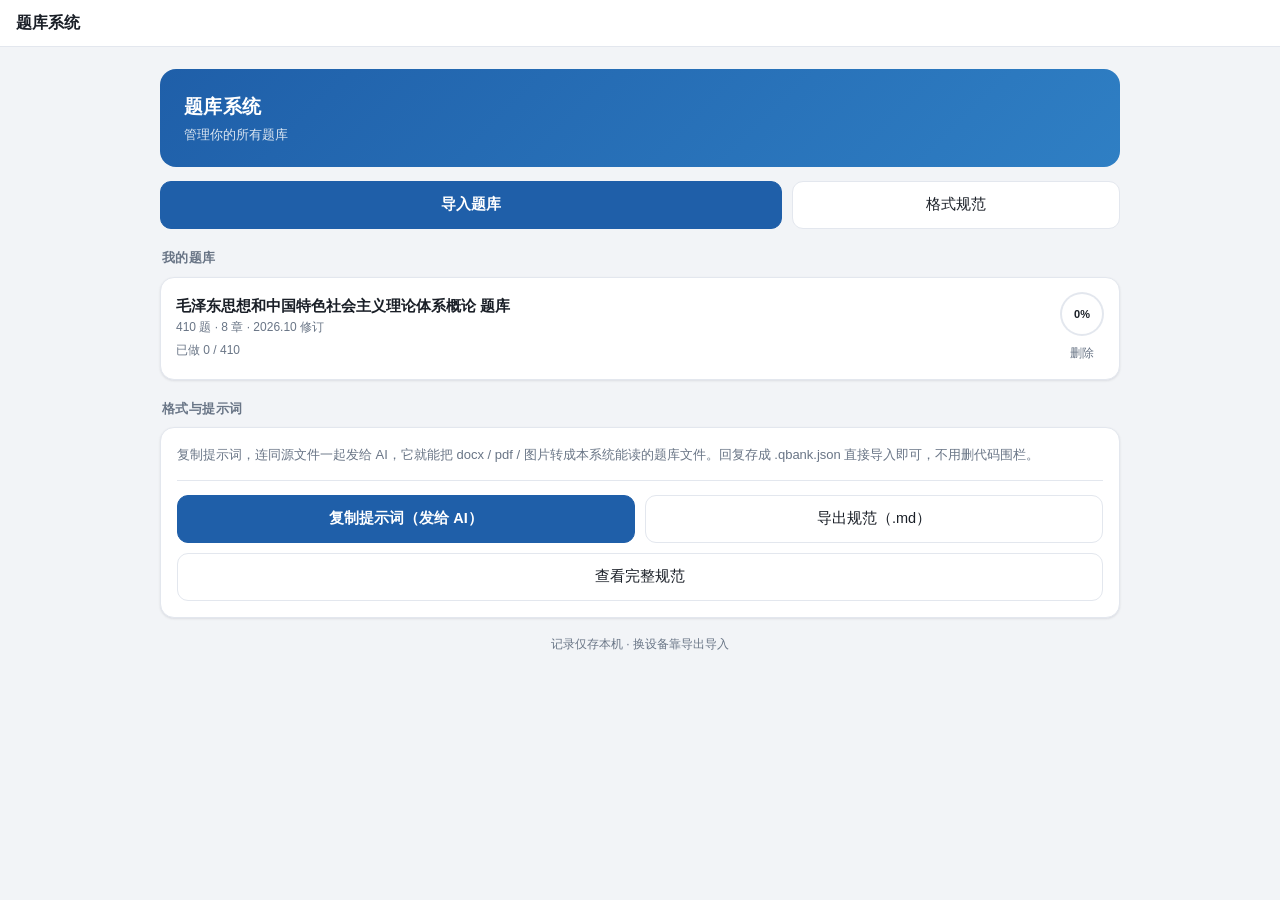
==== tiku-system/index.html @ 9ceea2c9 "新增 tiku-system 题库系统 1.0.0：双端成品 + 严格记录校验 + AI 转换提示词" ====
<!DOCTYPE html>
<html lang="zh-CN">
<head>
<meta charset="utf-8">
<meta name="viewport" content="width=device-width,initial-scale=1,viewport-fit=cover">
<meta name="theme-color" content="#1f5fa9">
<meta name="apple-mobile-web-app-capable" content="yes">
<meta name="apple-mobile-web-app-title" content="题库系统">
<link rel="manifest" href="manifest.webmanifest">
<link rel="icon" type="image/png" href="icon-192.png">
<link rel="apple-touch-icon" href="icon-192.png">
<title>题库系统</title>
<style>
*{box-sizing:border-box;-webkit-tap-highlight-color:transparent}
:root{
--bg:#f2f4f7;--card:#fff;--line:#e3e7ee;--txt:#1a1f27;--sub:#697586;
--accent:#1f5fa9;--accent-soft:#e8f0fa;
--ok:#1a7f4b;--ok-soft:#e6f5ec;--bad:#c02a2a;--bad-soft:#fdecec;--warn:#a86a00;
--shadow:0 1px 3px rgba(16,24,40,.06),0 1px 2px rgba(16,24,40,.04);
--r:14px;
}
@media (prefers-color-scheme:dark){
:root{--bg:#12151a;--card:#1b1f26;--line:#2b323c;--txt:#e8ecf2;--sub:#98a3b3;
--accent:#6ea8e8;--accent-soft:#1d2a3a;--ok:#5cc98e;--ok-soft:#16291f;--bad:#f08484;--bad-soft:#2e1a1a;
--shadow:0 1px 3px rgba(0,0,0,.4)}
}
html,body{margin:0;padding:0;height:100%}
body{
background:var(--bg);color:var(--txt);
font:16px/1.65 -apple-system,BlinkMacSystemFont,"Segoe UI","PingFang SC","Hiragino Sans GB","Microsoft YaHei",sans-serif;
display:flex;flex-direction:column;height:100vh;height:100dvh;overflow:hidden;
-webkit-text-size-adjust:100%;
}
header{flex:0 0 auto;background:var(--card);border-bottom:1px solid var(--line);
padding:10px 16px;
padding:calc(10px + env(safe-area-inset-top)) 16px 10px;display:flex;align-items:center;gap:10px}
header .t{font-size:16px;font-weight:700;flex:1;min-width:0;overflow:hidden;text-overflow:ellipsis;white-space:nowrap}
header .p{font-size:12.5px;color:var(--sub);font-variant-numeric:tabular-nums}
main{flex:1 1 auto;overflow-y:auto;-webkit-overflow-scrolling:touch;padding:14px;padding:14px 14px calc(18px + env(safe-area-inset-bottom))}
.wrap{max-width:820px;margin:0 auto}
.hide{display:none!important}

.btn{appearance:none;border:1px solid var(--line);background:var(--card);color:var(--txt);
font:inherit;font-size:14.5px;padding:11px 16px;border-radius:11px;cursor:pointer;
display:inline-flex;align-items:center;justify-content:center;gap:6px;transition:.15s;min-height:44px}
.btn:active{transform:scale(.985)}
.btn.primary{background:var(--accent);border-color:var(--accent);color:#fff;font-weight:600}
.btn.ghost{background:transparent}
.btn.danger{color:var(--bad);border-color:var(--bad)}
.btn:disabled{opacity:.45;cursor:not-allowed}
.btn.block{display:flex;width:100%}

.card{background:var(--card);border:1px solid var(--line);border-radius:var(--r);box-shadow:var(--shadow);padding:16px;margin-bottom:12px}
.row{display:flex;gap:10px}
.grid2{display:grid;grid-template-columns:1fr 1fr;gap:10px}

.hero{background:linear-gradient(135deg,#1f5fa9,#2f7fc4);color:#fff;border-radius:16px;padding:18px 18px 16px;margin-bottom:14px}
.hero h1{margin:0 0 2px;font-size:19px;font-weight:700;letter-spacing:.3px}
.hero .s{font-size:12.5px;opacity:.85;word-break:break-all}
.bars{display:flex;gap:12px;margin-top:14px}
.bar{flex:1;min-width:0}
.bar b{display:block;font-size:19px;font-weight:700;font-variant-numeric:tabular-nums;line-height:1.2}
.bar span{font-size:11px;opacity:.8;white-space:nowrap}
.bar .track{height:4px;background:rgba(255,255,255,.28);border-radius:3px;margin-top:7px;overflow:hidden}
.bar .fill{height:100%;background:#fff;border-radius:3px;transition:width .3s}

.ch{cursor:pointer;display:flex;align-items:center;gap:12px;padding:13px 14px}
.ch .nm{flex:1;min-width:0}
.ch .nm b{display:block;font-size:14.5px;font-weight:600;margin-bottom:2px;overflow:hidden;text-overflow:ellipsis;white-space:nowrap}
.ch .nm i{font-style:normal;font-size:12px;color:var(--sub);font-variant-numeric:tabular-nums}
.ch .ring{flex:0 0 auto;width:44px;height:44px;border-radius:50%;display:grid;place-items:center;font-size:11px;font-weight:700;font-variant-numeric:tabular-nums}
.sec-h{font-size:13px;font-weight:700;color:var(--sub);margin:18px 2px 8px;letter-spacing:.4px}

.qhead{display:flex;align-items:center;gap:8px;margin-bottom:10px;font-size:12.5px;color:var(--sub);flex-wrap:wrap}
.tag{display:inline-block;padding:2px 8px;border-radius:999px;background:var(--accent-soft);color:var(--accent);font-size:11.5px;font-weight:600}
.tag.bad{background:var(--bad-soft);color:var(--bad)}
.tag.ok{background:var(--ok-soft);color:var(--ok)}
.stem{font-size:16.5px;line-height:1.75;margin:0 0 16px;font-weight:550;white-space:pre-wrap;word-break:break-word}
.opt{display:flex;gap:11px;align-items:flex-start;width:100%;text-align:left;
background:var(--card);border:1.5px solid var(--line);border-radius:12px;
padding:13px 14px;margin-bottom:9px;cursor:pointer;font:inherit;font-size:15px;line-height:1.6;
color:var(--txt);transition:.14s;min-height:52px}
.opt:active{transform:scale(.99)}
.opt .k{flex:0 0 auto;width:24px;height:24px;border-radius:50%;border:1.5px solid var(--line);
display:grid;place-items:center;font-size:12.5px;font-weight:700;color:var(--sub);margin-top:1px;transition:.14s}
.opt .tx{flex:1;word-break:break-word}
.opt.sel{border-color:var(--accent);background:var(--accent-soft)}
.opt.sel .k{background:var(--accent);border-color:var(--accent);color:#fff}
.opt.correct{border-color:var(--ok);background:var(--ok-soft)}
.opt.correct .k{background:var(--ok);border-color:var(--ok);color:#fff}
.opt.wrong{border-color:var(--bad);background:var(--bad-soft)}
.opt.wrong .k{background:var(--bad);border-color:var(--bad);color:#fff}
.opt.locked{cursor:default}

.fb{border-radius:12px;padding:12px 14px;margin:14px 0;font-size:14px;line-height:1.7;border:1px solid transparent}
.fb.ok{background:var(--ok-soft);border-color:rgba(26,127,75,.25);color:var(--ok)}
.fb.bad{background:var(--bad-soft);border-color:rgba(192,42,42,.25);color:var(--bad)}
.fb .an{color:var(--txt);opacity:.85;font-weight:400;display:block;margin-top:6px;font-size:13.5px}

.hist{margin-top:10px;border:1px solid var(--line);border-radius:11px;padding:10px 12px;background:var(--card)}
.hist summary{cursor:pointer;font-size:13px;color:var(--sub);list-style:none;outline:none}
.hist summary::-webkit-details-marker{display:none}
.hist .hi{display:flex;gap:9px;align-items:baseline;font-size:13.5px;padding:6px 0;border-bottom:1px dashed var(--line);flex-wrap:wrap}
.hist .hi b{min-width:48px;font-weight:600;font-variant-numeric:tabular-nums}
.hist .hi .c{color:var(--ok);font-weight:600}
.hist .hi .w{color:var(--bad);font-weight:600}
.statline{display:flex;gap:14px;flex-wrap:wrap;font-size:12.5px;color:var(--sub);margin:6px 0 2px}
.statline b{color:var(--txt);font-variant-numeric:tabular-nums}
.wopts{margin-top:6px;font-size:12.5px;color:var(--sub)}
.wopts .wo{display:inline-block;border:1px solid var(--bad);color:var(--bad);border-radius:8px;padding:0 7px;margin:2px 6px 2px 0;font-size:12px}

.aiBox{margin-top:10px;border:1px solid var(--line);border-left:3px solid var(--accent);border-radius:0 11px 11px 0;
padding:10px 12px;background:var(--accent-soft)}
.aiBox .aiT{font-size:11.5px;color:var(--accent);font-weight:700;margin-bottom:5px;letter-spacing:.5px}
.aiBox .aiBody{font-size:14px;line-height:1.78;white-space:pre-wrap}

.note{width:100%;min-height:84px;resize:vertical;border:1px solid var(--line);border-radius:11px;
background:var(--bg);color:var(--txt);font:inherit;font-size:14.5px;line-height:1.7;padding:11px 12px}
.note:focus{outline:2px solid var(--accent-soft);border-color:var(--accent)}
.notewrap{margin-top:16px}
.notewrap .lab{display:flex;align-items:center;justify-content:space-between;font-size:12.5px;color:var(--sub);margin-bottom:6px}
.notewrap .lab em{font-style:normal;color:var(--ok)}

.navbar{flex:0 0 auto;background:var(--card);border-top:1px solid var(--line);
padding:10px 14px;padding:10px 14px calc(10px + env(safe-area-inset-bottom));display:flex;gap:10px;align-items:center}
.navbar .btn{flex:1}
.navbar .pos{font-size:12.5px;color:var(--sub);font-variant-numeric:tabular-nums;min-width:64px;text-align:center}

.sheet{position:fixed;inset:0;background:rgba(10,14,20,.45);z-index:50;display:flex;align-items:flex-end;justify-content:center}
.sheet .inner{background:var(--card);width:100%;max-width:640px;border-radius:18px 18px 0 0;padding:18px 16px;padding:18px 16px calc(16px + env(safe-area-inset-bottom));max-height:82vh;max-height:82dvh;overflow:auto}
.sheet h3{margin:0 0 12px;font-size:15.5px}
.qgrid{display:grid;grid-template-columns:repeat(auto-fill,minmax(46px,1fr));gap:8px}
.qgrid button{appearance:none;border:1px solid var(--line);background:var(--card);color:var(--txt);border-radius:9px;
height:44px;font:inherit;font-size:13px;font-weight:600;cursor:pointer;font-variant-numeric:tabular-nums;position:relative}
.qgrid button.ok{background:var(--ok-soft);color:var(--ok);border-color:rgba(26,127,75,.3)}
.qgrid button.bad{background:var(--bad-soft);color:var(--bad);border-color:rgba(192,42,42,.3)}
.qgrid button.cur{outline:2px solid var(--accent);outline-offset:1px}
.qgrid button.fl::after{content:"";position:absolute;top:3px;right:3px;width:6px;height:6px;border-radius:50%;background:var(--warn)}

.pick{display:grid;gap:8px}
.pick button{appearance:none;text-align:left;border:1px solid var(--line);background:var(--card);color:var(--txt);
font:inherit;font-size:14.5px;padding:12px 14px;border-radius:11px;cursor:pointer}

.muted{color:var(--sub);font-size:13px;line-height:1.7}
.empty{text-align:center;padding:36px 18px;color:var(--sub)}
.empty b{display:block;font-size:15px;color:var(--txt);margin-bottom:6px}
hr.sep{border:0;border-top:1px solid var(--line);margin:14px 0}
.kv{display:grid;grid-template-columns:76px 1fr;gap:6px 10px;font-size:13px}
.kv span:nth-child(odd){color:var(--sub)}

@media (min-width:740px) and (max-width:879px){
main{padding:22px 20px 28px}
.wrap{max-width:700px;margin:0 auto}
.stem{font-size:17px}
.opt{min-height:56px}
.hero{padding:20px 22px}
}
@media (min-width:880px){
main{padding:22px 22px 26px}
.wrap{max-width:900px}
.stem{font-size:17.5px}
.hero{padding:22px 24px}
.opt:hover{border-color:#b9c6d8}
}
@media (min-width:1100px){.wrap{max-width:960px}.opt{min-height:58px}}

/* 题库列表 */
.bank{display:flex;gap:14px;align-items:center;cursor:pointer;padding:14px 15px}
.bank:active{transform:scale(.995)}
.bk-main{flex:1;min-width:0}
.bk-t{font-size:15px;font-weight:650;line-height:1.4;margin-bottom:2px;word-break:break-word}
.bk-s{font-size:12px;color:var(--sub);margin-bottom:3px}
.bk-p{font-size:12px;color:var(--sub);font-variant-numeric:tabular-nums}
.bk-right{display:flex;flex-direction:column;align-items:center;gap:6px;flex:0 0 auto}
.bk-right .ring{width:44px;height:44px;border-radius:50%;display:grid;place-items:center}
.bk-right .ring span{font-variant-numeric:tabular-nums}
.del{appearance:none;border:0;background:transparent;color:var(--sub);font:inherit;font-size:11.5px;
padding:2px 4px;cursor:pointer;border-radius:6px}
.del:hover{color:var(--bad)}

/* 开关 */
.sw{position:relative;display:inline-block;width:46px;height:26px;flex:0 0 auto}
.sw input{opacity:0;width:0;height:0;position:absolute}
.sw i{position:absolute;inset:0;background:var(--line);border-radius:999px;transition:.2s;cursor:pointer}
.sw i::after{content:"";position:absolute;width:20px;height:20px;left:3px;top:3px;background:#fff;border-radius:50%;
transition:.2s;box-shadow:0 1px 2px rgba(0,0,0,.25)}
.sw input:checked + i{background:var(--accent)}
.sw input:checked + i::after{transform:translateX(20px)}

/* ---------- 设置行 ---------- */
.setrow{display:flex;align-items:center;gap:14px;padding:13px 0;border-bottom:1px solid var(--line)}
.setrow:last-child{border-bottom:0}
.sr-t{flex:1;min-width:0}
.sr-t b{font-size:14.5px;font-weight:600}
.sr-t span{display:block;font-size:12px;color:var(--sub);margin-top:2px;line-height:1.5}

/* ---------- 轻动画 ---------- */
@keyframes qIn{from{opacity:0;transform:translateY(5px)}to{opacity:1;transform:none}}
@keyframes popIn{0%{transform:scale(1)}45%{transform:scale(1.045)}100%{transform:scale(1)}}
@keyframes shakeX{0%,100%{transform:translateX(0)}20%{transform:translateX(-4px)}40%{transform:translateX(4px)}
60%{transform:translateX(-3px)}80%{transform:translateX(2px)}}
.qwrap-in{animation:qIn .2s ease-out both}
.opt.correct{animation:popIn .3s ease}
.opt.wrong{animation:shakeX .32s ease}
.fb{animation:qIn .22s ease-out both}
.pop{animation:popIn .3s ease}
.btn:active{transform:scale(.97)}
@media (prefers-reduced-motion:reduce){
  *{animation:none!important;transition:none!important}
}

/* ---------- 续接提示 ---------- */
.tipbar{display:flex;align-items:center;justify-content:space-between;gap:10px;
background:var(--accent-soft);color:var(--accent);border:1px solid rgba(31,95,169,.2);
border-radius:11px;padding:9px 12px;font-size:13px;margin-bottom:12px;animation:qIn .2s ease-out both}

/* ---------- 题目总览 ---------- */
.ov-ch{margin-bottom:16px}
.ov-h{display:flex;align-items:baseline;justify-content:space-between;gap:10px;
font-size:13.5px;font-weight:600;margin:0 2px 8px}
.ov-h span{font-weight:400;color:var(--sub);font-size:12px;font-variant-numeric:tabular-nums}
.legend{display:flex;gap:14px;flex-wrap:wrap;font-size:12px;color:var(--sub);margin-bottom:14px;line-height:1.8}
.legend i{display:inline-block;width:11px;height:11px;border-radius:3px;margin-right:5px;vertical-align:-1px}
.qgrid button.st{box-shadow:inset 0 0 0 1.5px #e0b23a}

/* 滑杆 */
.rng{-webkit-appearance:none;appearance:none;width:100%;height:6px;border-radius:999px;
background:var(--line);outline:none;margin:10px 0 2px;flex:0 0 100%}
.rng::-webkit-slider-thumb{-webkit-appearance:none;appearance:none;width:22px;height:22px;border-radius:50%;
background:var(--accent);border:2px solid var(--card);box-shadow:0 1px 3px rgba(0,0,0,.25);cursor:pointer}
.rng::-moz-range-thumb{width:22px;height:22px;border-radius:50%;background:var(--accent);border:2px solid var(--card);cursor:pointer}
.sr-t b#shDelayVal,.sr-t b#shDelayVal{color:var(--accent)}

/* 题型分组小标题 */
.ov-t{font-size:12px;color:var(--sub);font-weight:600;margin:10px 2px 6px;letter-spacing:.3px}
.sheet-t{font-size:12px;color:var(--sub);font-weight:600;margin:14px 2px 6px}
.sheet-t:first-of-type{margin-top:6px}

/* 题库列表 */
.bank{display:flex;gap:14px;align-items:center;cursor:pointer;padding:14px 15px}
.bank:active{transform:scale(.995)}
.bk-main{flex:1;min-width:0}
.bk-t{font-size:15px;font-weight:650;line-height:1.4;margin-bottom:2px;word-break:break-word}
.bk-s{font-size:12px;color:var(--sub);margin-bottom:3px}
.bk-p{font-size:12px;color:var(--sub);font-variant-numeric:tabular-nums}
.bk-right{display:flex;flex-direction:column;align-items:center;gap:6px;flex:0 0 auto}
.bk-right .ring{width:44px;height:44px;border-radius:50%;display:grid;place-items:center}
.bk-right .ring span{font-variant-numeric:tabular-nums}
.del{appearance:none;border:0;background:transparent;color:var(--sub);font:inherit;font-size:11.5px;
padding:2px 4px;cursor:pointer;border-radius:6px}
.del:hover{color:var(--bad)}
</style>
</head>
<body>
<header>
  <div class="t" id="hdTitle">题库系统</div>
  <div class="p" id="hdProg"></div>
  <button class="btn ghost" id="btnSettings" style="display:none;padding:8px 12px;font-size:13px">设置</button>
  <button class="btn ghost" id="btnHome" style="display:none;padding:8px 12px;font-size:13px">返回</button>
</header>

<main>
  <!-- ================= 开头界面：题库管理 ================= -->
  <div id="vBanks" class="wrap">
    <div class="hero">
      <h1>题库系统</h1>
      <div class="s" id="banksSub">管理你的所有题库</div>
    </div>

    <div class="row" style="margin-bottom:12px">
      <button class="btn primary" style="flex:2" id="btnImpBank">导入题库</button>
      <button class="btn" style="flex:1" id="btnSpecTop">格式规范</button>
    </div>

    <div class="sec-h">我的题库</div>
    <div id="bankList"></div>

        <div class="sec-h">格式与提示词</div>
    <div class="card">
      <div class="muted">复制提示词，连同源文件一起发给 AI，它就能把 docx / pdf / 图片转成本系统能读的题库文件。回复存成 .qbank.json 直接导入即可，不用删代码围栏。</div>
      <hr class="sep">
      <div class="grid2">
        <button class="btn primary" id="btnCopyPrompt">复制提示词（发给 AI）</button>
        <button class="btn" id="btnExpSpec">导出规范（.md）</button>
      </div>
      <div class="row" style="margin-top:10px">
        <button class="btn ghost" style="flex:1" id="btnSpecTop2">查看完整规范</button>
      </div>
    </div>
    </div>
    <div class="muted" style="text-align:center;margin:16px 0 4px;font-size:12px">记录仅存本机 · 换设备靠导出导入</div>
  </div>

  <!-- ================= 某个题库的首页 ================= -->
  <div id="vHome" class="wrap hide">
    <div class="hero">
      <h1 id="bankTitle">题库</h1>
      <div class="s" id="bankSub"></div>
      <div class="bars">
        <div class="bar"><b id="stDone">0</b><span>已做 / 总题</span>
          <div class="track"><div class="fill" id="stFill" style="width:0"></div></div></div>
        <div class="bar"><b id="stAcc">—</b><span>正确率</span>
          <div class="track"><div class="fill" id="stFill2" style="width:0"></div></div></div>
        <div class="bar"><b id="stWrong">0</b><span>错题</span>
          <div class="track"><div class="fill" id="stFill3" style="width:0"></div></div></div>
        <div class="bar"><b id="stTries">0</b><span>总作答</span>
          <div class="track"><div class="fill" id="stFill4" style="width:0"></div></div></div>
      </div>
    </div>

    <div class="row" style="margin-bottom:12px">
      <button class="btn primary" style="flex:2" id="btnContinue">开始练习</button>
      <button class="btn" style="flex:1" id="btnRandom">随机 20 题</button>
    </div>

    <button class="btn block" id="btnOverview" style="margin-bottom:14px">题目总览（按章快速跳题）</button>

    <div class="sec-h">按章节练习</div>
    <div id="chList"></div>

    <div class="sec-h">专项</div>
    <div class="card ch" id="goWrong">
      <div class="nm"><b>错题重练</b><i id="wrongSub">还没有错题</i></div>
      <div class="ring" id="wrongRing" style="background:var(--bad-soft);color:var(--bad)">0</div>
    </div>
    <div class="card ch" id="goHeavy">
      <div class="nm"><b>顽固错题（错过 2 次以上）</b><i id="heavySub">还没有</i></div>
      <div class="ring" id="heavyRing" style="background:#fdeee0;color:#b3541e">0</div>
    </div>
    <div class="card ch" id="goStar">
      <div class="nm"><b>我的收藏</b><i id="starSub">还没有收藏</i></div>
      <div class="ring" id="starRing" style="background:#fff8e1;color:#a86a00">0</div>
    </div>
    <div class="card ch" id="goFlag">
      <div class="nm"><b>标记 / 有疑问</b><i id="flagSub">还没有标记</i></div>
      <div class="ring" id="flagRing" style="background:#fff4e0;color:var(--warn)">0</div>
    </div>

    <div class="card" style="padding:2px 15px">
      <div class="setrow">
        <div class="sr-t"><b>答对自动下一题</b><span>答对后按设定间隔自动翻页（默认 0.6 秒，可在「设置」里调）；答错不跳</span></div>
        <label class="sw"><input type="checkbox" id="chkAutoNext"><i></i></label>
      </div>
      <div class="setrow">
        <div class="sr-t"><b>音效</b><span>答对、答错、收藏时的轻提示音</span></div>
        <label class="sw"><input type="checkbox" id="chkSound"><i></i></label>
      </div>
    </div>

    <div class="sec-h">这个题库</div>
    <div class="card">
      <div class="kv" id="bankInfo"></div>
      <hr class="sep">
      <div class="grid2">
        <button class="btn ghost" id="btnBankSpec">格式规范</button>
        <button class="btn ghost" id="btnCheck">题库自检</button>
      </div>
    </div>

    <div class="sec-h">做题记录</div>
    <div class="card">
      <div class="muted">记录按「题库格式规范 v1.0」保存：每题作答次数、错误率、错选分布、逐次明细、笔记与 AI 分析。</div>
      <hr class="sep">
      <div class="grid2">
        <button class="btn" id="btnExpRec">导出记录（.qrec.json）</button>
        <button class="btn" id="btnImpRec">导入记录</button>
        <button class="btn" id="btnExpHtml">导出复习版（可打印）</button>
        <button class="btn" id="btnExpMd">导出 Markdown</button>
      </div>
      <hr class="sep">
      <div class="grid2">
        <button class="btn" id="btnExpAi">导出给 AI 的请求包</button>
        <button class="btn" id="btnImpAi">导入 AI 分析</button>
      </div>
      <div class="muted" style="margin-top:8px;font-size:12px">请求包交给任意 AI，它按里面要求的格式返回 JSON，再用「导入 AI 分析」灌回来。</div>
      <hr class="sep">
      <button class="btn ghost danger block" id="btnReset">清空这个题库的记录</button>
      <input type="file" id="fileRec" accept=".json,application/json" class="hide">
      <input type="file" id="fileAi" accept=".json,application/json" class="hide">
    </div>
    <div class="muted" style="text-align:center;margin:16px 0 4px;font-size:12px" id="verLine"></div>
  </div>

  <!-- ================= 答题 ================= -->
  <div id="vQuiz" class="wrap hide">
    <div class="tipbar" id="resumeTip" style="display:none">
      <span>已回到上次看到的位置</span>
      <button class="btn ghost" id="resumeTipClose" style="padding:4px 10px;font-size:12px;min-height:0">知道了</button>
    </div>
    <div class="qhead" id="qHead"></div>
    <div class="stem" id="qStem"></div>
    <div id="qOpts"></div>
    <div id="qFb"></div>
    <div class="row" style="margin-top:14px">
      <button class="btn primary" style="flex:1" id="btnSubmit">提交答案</button>
    </div>
    <div class="notewrap">
      <div class="lab"><span>我的笔记 / 疑问</span><em id="noteSaved"></em></div>
      <textarea class="note" id="qNote" placeholder="记下疑问、易错点、记忆口诀……自动保存，换设备也不丢。"></textarea>
      <div class="row" style="margin-top:8px">
        <button class="btn ghost" style="flex:1;font-size:13px" id="btnStar">☆ 收藏</button>
        <button class="btn ghost" style="flex:1;font-size:13px" id="btnFlag">标记为有疑问</button>
        <button class="btn ghost" style="flex:1;font-size:13px" id="btnRedo">重做本题</button>
      </div>
    </div>
  </div>

  <!-- ================= 题目总览 ================= -->
  <div id="vOverview" class="wrap hide">
    <div class="muted" style="margin-bottom:12px">点题号直接跳到那道题。数字是题库里的原始题号。</div>
    <div id="ovBody"></div>
  </div>

  <!-- ================= 自检 ================= -->
  <div id="vCheck" class="wrap hide"><div class="card" id="checkBody"></div></div>
</main>

<div class="navbar" id="navBar" style="display:none">
  <button class="btn" id="btnPrev">上一题</button>
  <div class="pos" id="navPos">1 / 1</div>
  <button class="btn" id="btnNext">下一题</button>
  <button class="btn" id="btnSheet" style="flex:0 0 auto;padding:11px 12px">目录</button>
</div>

<input type="file" id="fileBank" accept=".json,application/json" class="hide">

<script id="bank" type="application/json">{
 "format": "qbank",
 "version": "1.0",
 "meta": {
  "id": "maogai-2026-10",
  "title": "毛泽东思想和中国特色社会主义理论体系概论 题库",
  "subject": "毛泽东思想和中国特色社会主义理论体系概论",
  "source": "概论课题库（2026.10修订）.docx",
  "edition": "2026.10 修订",
  "createdAt": "2026-11-24T20:00:00+08:00",
  "questionCount": 410,
  "description": "8 章，含单选、多选、判断。第二章多选第 7 题按用户要求为 ABD。"
 },
 "chapters": [
  {
   "id": "ch1",
   "name": "第一章 毛泽东思想及其历史地位",
   "order": 1
  },
  {
   "id": "ch2",
   "name": "第二章 新民主主义革命理论",
   "order": 2
  },
  {
   "id": "ch3",
   "name": "第三章 社会主义改造理论",
   "order": 3
  },
  {
   "id": "ch4",
   "name": "第四章 社会主义建设道路初步探索的理论成果",
   "order": 4
  },
  {
   "id": "ch5",
   "name": "第五章 中国特色社会主义理论体系的形成发展",
   "order": 5
  },
  {
   "id": "ch6",
   "name": "第六章 邓小平理论",
   "order": 6
  },
  {
   "id": "ch7",
   "name": "第七章 “三个代表”重要思想",
   "order": 7
  },
  {
   "id": "ch8",
   "name": "第八章 科学发展观",
   "order": 8
  }
 ],
 "questions": [
  {
   "id": "ch1-single-1",
   "type": "single",
   "chapter": "ch1",
   "number": 1,
   "stem": "1917年（ ）的胜利开辟了世界无产阶级社会主义革命的新时代，也给中国送来了马克思列宁主义。",
   "options": [
    {
     "key": "A",
     "text": "俄国十月革命"
    },
    {
     "key": "B",
     "text": "五四运动"
    },
    {
     "key": "C",
     "text": "中国共产党建立"
    },
    {
     "key": "D",
     "text": "中华人民共和国建立"
    }
   ],
   "answer": [
    "A"
   ],
   "analysis": ""
  },
  {
   "id": "ch1-single-2",
   "type": "single",
   "chapter": "ch1",
   "number": 2,
   "stem": "毛泽东思想形成和发展的实践基础是（ ）",
   "options": [
    {
     "key": "A",
     "text": "中国共产党领导人民进行革命和建设的成功实践"
    },
    {
     "key": "B",
     "text": "中国共产党领导的工人运动中国共产党领导的农民运动"
    },
    {
     "key": "C",
     "text": "中国共产党领导的农民运动"
    },
    {
     "key": "D",
     "text": "中国共产党领导的学生运动"
    }
   ],
   "answer": [
    "A"
   ],
   "analysis": ""
  },
  {
   "id": "ch1-single-3",
   "type": "single",
   "chapter": "ch1",
   "number": 3,
   "stem": "中国共产党提出新民主主义革命的基本思想是在（ ）",
   "options": [
    {
     "key": "A",
     "text": "大革命时期"
    },
    {
     "key": "B",
     "text": "土地革命战争时期"
    },
    {
     "key": "C",
     "text": "抗日战争时期"
    },
    {
     "key": "D",
     "text": "解放战争时期"
    }
   ],
   "answer": [
    "A"
   ],
   "analysis": ""
  },
  {
   "id": "ch1-single-4",
   "type": "single",
   "chapter": "ch1",
   "number": 4,
   "stem": "以毛泽东为代表的中国共产党人初步开辟了农村包围城市、武装夺取政权革命道路是在（ ）",
   "options": [
    {
     "key": "A",
     "text": "大革命时期"
    },
    {
     "key": "B",
     "text": "土地革命战争时期"
    },
    {
     "key": "C",
     "text": "抗日战争时期"
    },
    {
     "key": "D",
     "text": "解放战争时期"
    }
   ],
   "answer": [
    "B"
   ],
   "analysis": ""
  },
  {
   "id": "ch1-single-5",
   "type": "single",
   "chapter": "ch1",
   "number": 5,
   "stem": "毛泽东思想得到系统总结和多方面展开而趋于成熟是在（ ）",
   "options": [
    {
     "key": "A",
     "text": "大革命时期"
    },
    {
     "key": "B",
     "text": "土地革命战争时期"
    },
    {
     "key": "C",
     "text": "抗日战争时期"
    },
    {
     "key": "D",
     "text": "解放战争时期"
    }
   ],
   "answer": [
    "C"
   ],
   "analysis": ""
  },
  {
   "id": "ch1-single-6",
   "type": "single",
   "chapter": "ch1",
   "number": 6,
   "stem": "（ ）把毛泽东思想确立为党必须长期坚持的指导思想并写入党章。",
   "options": [
    {
     "key": "A",
     "text": "遵义会议"
    },
    {
     "key": "B",
     "text": "党的六届六中全会"
    },
    {
     "key": "C",
     "text": "党的七大"
    },
    {
     "key": "D",
     "text": "党的七届二中全会"
    }
   ],
   "answer": [
    "C"
   ],
   "analysis": ""
  },
  {
   "id": "ch1-single-7",
   "type": "single",
   "chapter": "ch1",
   "number": 7,
   "stem": "中国的武装斗争是无产阶级领导下的以（ ）为主体的革命战争:",
   "options": [
    {
     "key": "A",
     "text": "工人"
    },
    {
     "key": "B",
     "text": "农民"
    },
    {
     "key": "C",
     "text": "城市小资产阶级"
    },
    {
     "key": "D",
     "text": "知识分子"
    }
   ],
   "answer": [
    "B"
   ],
   "analysis": ""
  },
  {
   "id": "ch1-single-8",
   "type": "single",
   "chapter": "ch1",
   "number": 8,
   "stem": "经济工作和其他一切工作的生命线是（ ）",
   "options": [
    {
     "key": "A",
     "text": "思想政治工作"
    },
    {
     "key": "B",
     "text": "组织建设工作"
    },
    {
     "key": "C",
     "text": "作风建设工作"
    },
    {
     "key": "D",
     "text": "军队建设工作"
    }
   ],
   "answer": [
    "A"
   ],
   "analysis": ""
  },
  {
   "id": "ch1-single-9",
   "type": "single",
   "chapter": "ch1",
   "number": 9,
   "stem": "做到实事求是的基本前提是（ ）。",
   "options": [
    {
     "key": "A",
     "text": "一切从实际出发"
    },
    {
     "key": "B",
     "text": "理论联系实际"
    },
    {
     "key": "C",
     "text": "认识与实践相统一"
    },
    {
     "key": "D",
     "text": "主观与客观相统一"
    }
   ],
   "answer": [
    "A"
   ],
   "analysis": ""
  },
  {
   "id": "ch1-single-10",
   "type": "single",
   "chapter": "ch1",
   "number": 10,
   "stem": "中国共产党的根本工作路线（ ）",
   "options": [
    {
     "key": "A",
     "text": "实事求是"
    },
    {
     "key": "B",
     "text": "群众路线"
    },
    {
     "key": "C",
     "text": "独立自主"
    },
    {
     "key": "D",
     "text": "自力更生"
    }
   ],
   "answer": [
    "B"
   ],
   "analysis": ""
  },
  {
   "id": "ch1-single-11",
   "type": "single",
   "chapter": "ch1",
   "number": 11,
   "stem": "（ ），创造性地将支部建在连上，成立各级士兵委员会，实行民主制度，在政治上官兵平等。",
   "options": [
    {
     "key": "A",
     "text": "南昌起义"
    },
    {
     "key": "B",
     "text": "秋收起义"
    },
    {
     "key": "C",
     "text": "三湾改编"
    },
    {
     "key": "D",
     "text": "古田会议"
    }
   ],
   "answer": [
    "C"
   ],
   "analysis": ""
  },
  {
   "id": "ch1-single-12",
   "type": "single",
   "chapter": "ch1",
   "number": 12,
   "stem": "毛泽东在《反对本本主义》一文中就指出:“中国革命斗争的胜利要靠中国同志了解中国情况。”这句话的意思是（ ）",
   "options": [
    {
     "key": "A",
     "text": "加强学习马克思主义理论"
    },
    {
     "key": "B",
     "text": "保持与共产国际的联系"
    },
    {
     "key": "C",
     "text": "坚持独立自主原则"
    },
    {
     "key": "D",
     "text": "必须走群众路线"
    }
   ],
   "answer": [
    "C"
   ],
   "analysis": ""
  },
  {
   "id": "ch1-single-13",
   "type": "single",
   "chapter": "ch1",
   "number": 13,
   "stem": "马克思主义中国化时代化第一次历史性飞跃的理论成果是（ ）",
   "options": [
    {
     "key": "A",
     "text": "毛泽东思想"
    },
    {
     "key": "B",
     "text": "邓小平理论"
    },
    {
     "key": "C",
     "text": "科学发展观"
    },
    {
     "key": "D",
     "text": "习近平新时代中国特色社会主义思想"
    }
   ],
   "answer": [
    "A"
   ],
   "analysis": ""
  },
  {
   "id": "ch1-single-14",
   "type": "single",
   "chapter": "ch1",
   "number": 14,
   "stem": "黄炎培说:我生六十多年，耳闻的不说，所亲眼看到的，真所谓“其兴也淳焉，其亡也忽焉”，一人一家，一团体，一地方，乃至一国，不少单位都没有能跳出这周期率的支配力。毛泽东说:我们已经找到新路，我们能跳出这周期率。这条新路，就是（ ）",
   "options": [
    {
     "key": "A",
     "text": "革命"
    },
    {
     "key": "B",
     "text": "民主"
    },
    {
     "key": "C",
     "text": "统一战线"
    },
    {
     "key": "D",
     "text": "党的领导"
    }
   ],
   "answer": [
    "B"
   ],
   "analysis": ""
  },
  {
   "id": "ch1-single-15",
   "type": "single",
   "chapter": "ch1",
   "number": 15,
   "stem": "毛泽东第一次明确提出“使马克思主义在中国具体化” 科学命题的会议是 （ ）。",
   "options": [
    {
     "key": "A",
     "text": "古田会议"
    },
    {
     "key": "B",
     "text": "遵义会议"
    },
    {
     "key": "C",
     "text": "中共六届六中全会"
    },
    {
     "key": "D",
     "text": "中共六届七中全会"
    }
   ],
   "answer": [
    "C"
   ],
   "analysis": ""
  },
  {
   "id": "ch1-single-16",
   "type": "single",
   "chapter": "ch1",
   "number": 16,
   "stem": "毛泽东思想达到成熟的标志是（ ）。",
   "options": [
    {
     "key": "A",
     "text": "农村包围城市道路理论的提出"
    },
    {
     "key": "B",
     "text": "新民主主义革命理论的完整论述"
    },
    {
     "key": "C",
     "text": "人民战争思想的形成"
    },
    {
     "key": "D",
     "text": "人民军队建设理论的产生"
    }
   ],
   "answer": [
    "B"
   ],
   "analysis": ""
  },
  {
   "id": "ch1-single-17",
   "type": "single",
   "chapter": "ch1",
   "number": 17,
   "stem": "毛泽东在《反对本本主义》一文中所反对的主要错误倾向是（ ）。",
   "options": [
    {
     "key": "A",
     "text": "宗派主义"
    },
    {
     "key": "B",
     "text": "经验主义"
    },
    {
     "key": "C",
     "text": "教条主义"
    },
    {
     "key": "D",
     "text": "冒险主义"
    }
   ],
   "answer": [
    "C"
   ],
   "analysis": ""
  },
  {
   "id": "ch1-single-18",
   "type": "single",
   "chapter": "ch1",
   "number": 18,
   "stem": "在毛泽东思想萌芽时期，中国共产党人提出了（ ）。",
   "options": [
    {
     "key": "A",
     "text": "新民主主义革命的基本思想"
    },
    {
     "key": "B",
     "text": "农村包围城市的道路理论"
    },
    {
     "key": "C",
     "text": "战胜敌人的三大法宝"
    },
    {
     "key": "D",
     "text": "党的三大优良作风"
    }
   ],
   "answer": [
    "A"
   ],
   "analysis": ""
  },
  {
   "id": "ch1-single-19",
   "type": "single",
   "chapter": "ch1",
   "number": 19,
   "stem": "1943年7月8日，在《中国共产党与中国民族解放的道路》一文中，第一次提出毛泽东思想这个概念的是（ ）。",
   "options": [
    {
     "key": "A",
     "text": "刘少奇"
    },
    {
     "key": "B",
     "text": "周恩来"
    },
    {
     "key": "C",
     "text": "朱德"
    },
    {
     "key": "D",
     "text": "王稼祥"
    }
   ],
   "answer": [
    "D"
   ],
   "analysis": ""
  },
  {
   "id": "ch1-single-20",
   "type": "single",
   "chapter": "ch1",
   "number": 20,
   "stem": "集中体现毛泽东新民主主义革命理论的著作是（ ）。",
   "options": [
    {
     "key": "A",
     "text": "《新民主主义论》"
    },
    {
     "key": "B",
     "text": "《中国社会各阶级的分析》"
    },
    {
     "key": "C",
     "text": "《中国革命和中国共产党》"
    },
    {
     "key": "D",
     "text": "《共产党人》发刊词"
    }
   ],
   "answer": [
    "A"
   ],
   "analysis": ""
  },
  {
   "id": "ch1-single-21",
   "type": "single",
   "chapter": "ch1",
   "number": 21,
   "stem": "毛泽东思想紧紧围绕（ ）的主题，提出一系列相互关联的重要理论观点，构成了一个完整的科学思想体系。",
   "options": [
    {
     "key": "A",
     "text": "中国革命"
    },
    {
     "key": "B",
     "text": "中国建设"
    },
    {
     "key": "C",
     "text": "中国革命和建设"
    },
    {
     "key": "D",
     "text": "中国建设和改革"
    }
   ],
   "answer": [
    "C"
   ],
   "analysis": ""
  },
  {
   "id": "ch1-single-22",
   "type": "single",
   "chapter": "ch1",
   "number": 22,
   "stem": "中国革命和建设的基本立足点是（ ）。",
   "options": [
    {
     "key": "A",
     "text": "独立自主"
    },
    {
     "key": "B",
     "text": "实事求是"
    },
    {
     "key": "C",
     "text": "群众路线"
    },
    {
     "key": "D",
     "text": "改革开放"
    }
   ],
   "answer": [
    "A"
   ],
   "analysis": ""
  },
  {
   "id": "ch1-single-23",
   "type": "single",
   "chapter": "ch1",
   "number": 23,
   "stem": "中共十一届三中全会后对毛泽东思想的历史地位做出科学评价的文献是（ ）。",
   "options": [
    {
     "key": "A",
     "text": "《解放思想，实事求是，团结一致向前看》"
    },
    {
     "key": "B",
     "text": "《关于建国以来党的若干历史问题的决议》"
    },
    {
     "key": "C",
     "text": "《全面开创社会主义现代化建设的新局面》"
    },
    {
     "key": "D",
     "text": "《关于社会主义精神文明建设的决议》"
    }
   ],
   "answer": [
    "B"
   ],
   "analysis": ""
  },
  {
   "id": "ch1-single-24",
   "type": "single",
   "chapter": "ch1",
   "number": 24,
   "stem": "独立自主思想最初的明确表述是在（ ）一文。",
   "options": [
    {
     "key": "A",
     "text": "《中国的红色政权为什么能够存在》"
    },
    {
     "key": "B",
     "text": "《星星之火，可以燎原》"
    },
    {
     "key": "C",
     "text": "《反对本本主义》"
    },
    {
     "key": "D",
     "text": "《论人民民主专政》"
    }
   ],
   "answer": [
    "C"
   ],
   "analysis": ""
  },
  {
   "id": "ch1-single-25",
   "type": "single",
   "chapter": "ch1",
   "number": 25,
   "stem": "毛泽东思想的基本点是（ ）。",
   "options": [
    {
     "key": "A",
     "text": "实事求是"
    },
    {
     "key": "B",
     "text": "群众路线"
    },
    {
     "key": "C",
     "text": "独立自主"
    },
    {
     "key": "D",
     "text": "守正创新"
    }
   ],
   "answer": [
    "A"
   ],
   "analysis": ""
  },
  {
   "id": "ch1-single-26",
   "type": "single",
   "chapter": "ch1",
   "number": 26,
   "stem": "毛泽东最伟大的功绩是（ ）。",
   "options": [
    {
     "key": "A",
     "text": "缔造了中华人民共和国"
    },
    {
     "key": "B",
     "text": "把马克思列宁主义原理同中国实际结合起来，指出了中国革命胜利的道路"
    },
    {
     "key": "C",
     "text": "建立了一支新型的人民军队"
    },
    {
     "key": "D",
     "text": "建立了一个无产阶级的革命政党"
    }
   ],
   "answer": [
    "B"
   ],
   "analysis": ""
  },
  {
   "id": "ch1-single-27",
   "type": "single",
   "chapter": "ch1",
   "number": 27,
   "stem": "“实事求是”被确立为中国共产党的思想路线是在（ ）。",
   "options": [
    {
     "key": "A",
     "text": "古田会议"
    },
    {
     "key": "B",
     "text": "延安整风时期"
    },
    {
     "key": "C",
     "text": "党的七届二中全会"
    },
    {
     "key": "D",
     "text": "党的十一届三中全会"
    }
   ],
   "answer": [
    "B"
   ],
   "analysis": ""
  },
  {
   "id": "ch1-single-28",
   "type": "single",
   "chapter": "ch1",
   "number": 28,
   "stem": "总结我们党的历史得出的最基本的经验是（ ）。",
   "options": [
    {
     "key": "A",
     "text": "坚持武装斗争、统一战线和党的建设"
    },
    {
     "key": "B",
     "text": "坚持实事求是、群众路线和独立自主地走自己的路"
    },
    {
     "key": "C",
     "text": "坚持马克思主义基本原理同中国具体实际相结合，坚持科学理论的指导，坚定不移地走自己的路"
    },
    {
     "key": "D",
     "text": "坚持工人阶级领导的以工农联盟为基础的人民民主专政"
    }
   ],
   "answer": [
    "C"
   ],
   "analysis": ""
  },
  {
   "id": "ch1-single-29",
   "type": "single",
   "chapter": "ch1",
   "number": 29,
   "stem": "20世纪30年代，中国共产党党内最早提出反对教条主义任务的领导人是（ ）。",
   "options": [
    {
     "key": "A",
     "text": "毛泽东"
    },
    {
     "key": "B",
     "text": "刘少奇"
    },
    {
     "key": "C",
     "text": "周恩来"
    },
    {
     "key": "D",
     "text": "张闻天"
    }
   ],
   "answer": [
    "A"
   ],
   "analysis": ""
  },
  {
   "id": "ch1-single-30",
   "type": "single",
   "chapter": "ch1",
   "number": 30,
   "stem": "1930年5月，毛泽东的《反对本本主义》（ ）。",
   "options": [
    {
     "key": "A",
     "text": "论证了土地革命、武装斗争、根据地建设三者的关系"
    },
    {
     "key": "B",
     "text": "孕育了实事求是、群众路线、独立自主三个方面的思想"
    },
    {
     "key": "C",
     "text": "提出了实现马克思主义中国化的历史任务"
    },
    {
     "key": "D",
     "text": "阐述了马克思主义与中国实际相结合的原则"
    }
   ],
   "answer": [
    "B"
   ],
   "analysis": ""
  },
  {
   "id": "ch1-multi-1",
   "type": "multi",
   "chapter": "ch1",
   "number": 1,
   "stem": "毛泽东思想的科学内涵是（ ）",
   "options": [
    {
     "key": "A",
     "text": "马克思列宁主义在中国的运用和发展"
    },
    {
     "key": "B",
     "text": "中国共产党集体智慧的结晶"
    },
    {
     "key": "C",
     "text": "被实践证明了的关于中国革命和建设的正确的理论原则和经验总结"
    },
    {
     "key": "D",
     "text": "毛泽东的思想"
    }
   ],
   "answer": [
    "A",
    "B",
    "C"
   ],
   "analysis": ""
  },
  {
   "id": "ch1-multi-2",
   "type": "multi",
   "chapter": "ch1",
   "number": 2,
   "stem": "大革命时期，毛泽东提出的新民主主义革命基本思想主要体现在以下著作中（ ）",
   "options": [
    {
     "key": "A",
     "text": "《星星之火，可以燎原》"
    },
    {
     "key": "B",
     "text": "《中国社会各阶级的分析》"
    },
    {
     "key": "C",
     "text": "《反对本本主义》"
    },
    {
     "key": "D",
     "text": "《湖南农民运动考察报告》"
    }
   ],
   "answer": [
    "B",
    "D"
   ],
   "analysis": ""
  },
  {
   "id": "ch1-multi-3",
   "type": "multi",
   "chapter": "ch1",
   "number": 3,
   "stem": "标志着毛泽东思想初步形成的重要文章主要有（ ）",
   "options": [
    {
     "key": "A",
     "text": "《中国的红色政权为什么能够存在》"
    },
    {
     "key": "B",
     "text": "《井冈山的斗争》"
    },
    {
     "key": "C",
     "text": "《星星之火可以燎原》"
    },
    {
     "key": "D",
     "text": "《反对本本主义》"
    }
   ],
   "answer": [
    "A",
    "B",
    "C",
    "D"
   ],
   "analysis": ""
  },
  {
   "id": "ch1-multi-4",
   "type": "multi",
   "chapter": "ch1",
   "number": 4,
   "stem": "体现毛泽东思想得到多方面展开而趋于成熟的著作主要有（ ）",
   "options": [
    {
     "key": "A",
     "text": "《新民主主义论》"
    },
    {
     "key": "B",
     "text": "《矛盾论》、《实践论》"
    },
    {
     "key": "C",
     "text": "《中国革命和中国共产党》、《论联合政府》"
    },
    {
     "key": "D",
     "text": "《<共产党人>发刊词》"
    }
   ],
   "answer": [
    "A",
    "B",
    "C",
    "D"
   ],
   "analysis": ""
  },
  {
   "id": "ch1-multi-5",
   "type": "multi",
   "chapter": "ch1",
   "number": 5,
   "stem": "毛泽东思想成熟的突出表现是（ ）",
   "options": [
    {
     "key": "A",
     "text": "科学阐述了新民主主义革命的对象、动力、领导力量、性质和前途等基本问题"
    },
    {
     "key": "B",
     "text": "提出了新民主主义革命的总路线"
    },
    {
     "key": "C",
     "text": "制定了相应的经济、政治、文化纲领"
    },
    {
     "key": "D",
     "text": "指明了新民主主义革命的具体目标"
    }
   ],
   "answer": [
    "A",
    "B",
    "C",
    "D"
   ],
   "analysis": ""
  },
  {
   "id": "ch1-multi-6",
   "type": "multi",
   "chapter": "ch1",
   "number": 6,
   "stem": "下列各项中，体现毛泽东思想在解放战争时期和新中国成立以后继续得到发展的有（ ）",
   "options": [
    {
     "key": "A",
     "text": "提出了人民民主专政理论"
    },
    {
     "key": "B",
     "text": "提出了社会主义改造理论"
    },
    {
     "key": "C",
     "text": "提出了两类矛盾的学说特别是正确处理人民内部矛盾的理论"
    },
    {
     "key": "D",
     "text": "提出了把马列主义的基本原理同中国革命和建设的具体实际“第二次结合”"
    }
   ],
   "answer": [
    "A",
    "B",
    "C",
    "D"
   ],
   "analysis": ""
  },
  {
   "id": "ch1-multi-7",
   "type": "multi",
   "chapter": "ch1",
   "number": 7,
   "stem": "毛泽东思想有多方面的丰富内容，除了关于新民主主义革命理论外，还包括（ ）",
   "options": [
    {
     "key": "A",
     "text": "社会主义革命和社会主义建设的理论"
    },
    {
     "key": "B",
     "text": "革命军队建设和军事战略的理论"
    },
    {
     "key": "C",
     "text": "思想政治工作和文化工作的理论"
    },
    {
     "key": "D",
     "text": "政策和策略以及党的建设的理论"
    }
   ],
   "answer": [
    "A",
    "B",
    "C",
    "D"
   ],
   "analysis": ""
  },
  {
   "id": "ch1-multi-8",
   "type": "multi",
   "chapter": "ch1",
   "number": 8,
   "stem": "毛泽东认为，中国资产阶级包括（ ）",
   "options": [
    {
     "key": "A",
     "text": "大资产阶级(或买办资产阶级)"
    },
    {
     "key": "B",
     "text": "城市小资产阶级"
    },
    {
     "key": "C",
     "text": "民族资产阶级"
    },
    {
     "key": "D",
     "text": "知识分子"
    }
   ],
   "answer": [
    "A",
    "C"
   ],
   "analysis": ""
  },
  {
   "id": "ch1-multi-9",
   "type": "multi",
   "chapter": "ch1",
   "number": 9,
   "stem": "无产阶级及其政党要实现自己对同盟者的领导，须具备的条件是（ ）",
   "options": [
    {
     "key": "A",
     "text": "率领被领导者向着共同的敌人作坚决斗争并取得胜利"
    },
    {
     "key": "B",
     "text": "对同盟者采取“有理、有利、有节”的策略原则"
    },
    {
     "key": "C",
     "text": "坚持独立自主的原则，对同盟者实行又联合又斗争的政策"
    },
    {
     "key": "D",
     "text": "对被领导者给以物质利益，至少不损害其利益，同时给以政治教育"
    }
   ],
   "answer": [
    "A",
    "D"
   ],
   "analysis": ""
  },
  {
   "id": "ch1-multi-10",
   "type": "multi",
   "chapter": "ch1",
   "number": 10,
   "stem": "毛泽东思想的活的灵魂是（ ）",
   "options": [
    {
     "key": "A",
     "text": "实事求是"
    },
    {
     "key": "B",
     "text": "群众路线"
    },
    {
     "key": "C",
     "text": "独立自主"
    },
    {
     "key": "D",
     "text": "与时俱进"
    }
   ],
   "answer": [
    "A",
    "B",
    "C"
   ],
   "analysis": ""
  },
  {
   "id": "ch1-multi-11",
   "type": "multi",
   "chapter": "ch1",
   "number": 11,
   "stem": "毛泽东思想的活的灵魂之一一实事求是的基本要求是（ ）",
   "options": [
    {
     "key": "A",
     "text": "理论联系实际"
    },
    {
     "key": "B",
     "text": "调查研究"
    },
    {
     "key": "C",
     "text": "坚持在实践中检验真理和发展真理"
    },
    {
     "key": "D",
     "text": "一切从实际出发"
    }
   ],
   "answer": [
    "A",
    "C",
    "D"
   ],
   "analysis": ""
  },
  {
   "id": "ch1-multi-12",
   "type": "multi",
   "chapter": "ch1",
   "number": 12,
   "stem": "毛泽东思想的历史地位主要表现为（ ）",
   "options": [
    {
     "key": "A",
     "text": "是马克思主义中国化时代化的第一个重大理论成果"
    },
    {
     "key": "B",
     "text": "是中国革命和建设的科学指南"
    },
    {
     "key": "C",
     "text": "是中国共产党和中国人民宝贵的精神财富"
    },
    {
     "key": "D",
     "text": "是新时期全党全国各族人民团结奋斗的共同思想基础"
    }
   ],
   "answer": [
    "A",
    "B",
    "C"
   ],
   "analysis": ""
  },
  {
   "id": "ch1-multi-13",
   "type": "multi",
   "chapter": "ch1",
   "number": 13,
   "stem": "毛泽东思想所确立的马克思主义中国化时代化的（ ），指导着我们党不断推进马克思主义中国化时代化，不断开辟马克思主义中国化时代化新境界。",
   "options": [
    {
     "key": "A",
     "text": "前进方向"
    },
    {
     "key": "B",
     "text": "基本原则"
    },
    {
     "key": "C",
     "text": "基本方法"
    },
    {
     "key": "D",
     "text": "主要内容"
    }
   ],
   "answer": [
    "A",
    "B",
    "C"
   ],
   "analysis": ""
  },
  {
   "id": "ch1-multi-14",
   "type": "multi",
   "chapter": "ch1",
   "number": 14,
   "stem": "新民主主义革命理论的基本点是（ ）。",
   "options": [
    {
     "key": "A",
     "text": "中国资产阶级有两部分"
    },
    {
     "key": "B",
     "text": "中国革命只能以长期的武装斗争为主要形式"
    },
    {
     "key": "C",
     "text": "农村包围城市、武装夺取政权"
    },
    {
     "key": "D",
     "text": "实事求是"
    }
   ],
   "answer": [
    "A",
    "B"
   ],
   "analysis": ""
  },
  {
   "id": "ch1-multi-15",
   "type": "multi",
   "chapter": "ch1",
   "number": 15,
   "stem": "毛泽东思想产生的社会历史条件有（ ）。",
   "options": [
    {
     "key": "A",
     "text": "马克思列宁主义以及俄国十月革命"
    },
    {
     "key": "B",
     "text": "新的社会生产力的增长和工人运动的发展"
    },
    {
     "key": "C",
     "text": "近代中国社会矛盾和革命运动的发展"
    },
    {
     "key": "D",
     "text": "中国共产党领导的中国新民主主义革命的伟大实践"
    }
   ],
   "answer": [
    "A",
    "B",
    "C",
    "D"
   ],
   "analysis": ""
  },
  {
   "id": "ch1-multi-16",
   "type": "multi",
   "chapter": "ch1",
   "number": 16,
   "stem": "毛泽东思想形成的思想文化条件主要有（ ）。",
   "options": [
    {
     "key": "A",
     "text": "近代西方资产阶级思想在中国的传播"
    },
    {
     "key": "B",
     "text": "五四运动"
    },
    {
     "key": "C",
     "text": "新文化运动"
    },
    {
     "key": "D",
     "text": "马克思主义在中国的广泛传播"
    }
   ],
   "answer": [
    "C",
    "D"
   ],
   "analysis": ""
  },
  {
   "id": "ch1-multi-17",
   "type": "multi",
   "chapter": "ch1",
   "number": 17,
   "stem": "毛泽东思想1935年遵义会议之后得到系统化和全面展开而达到成熟的原因（ ）。",
   "options": [
    {
     "key": "A",
     "text": "大革命以来两次胜利、两次失败的实践经验"
    },
    {
     "key": "B",
     "text": "以毛泽东为核心的中央领导集体的形成标志党在政治上走向成熟"
    },
    {
     "key": "C",
     "text": "抗日战争时期为共产党人在伟大的斗争中处理矛盾、积累经验提供了实践基础"
    },
    {
     "key": "D",
     "text": "延安整风运动解决了马列主义普遍真理同中国革命具体实践结合这一根本方向问题"
    }
   ],
   "answer": [
    "A",
    "B",
    "C",
    "D"
   ],
   "analysis": ""
  },
  {
   "id": "ch1-multi-18",
   "type": "multi",
   "chapter": "ch1",
   "number": 18,
   "stem": "20世纪20年代后期和30年代前期，以毛泽东为代表的中国共产党人在党内反对的主要倾向是（ ）。",
   "options": [
    {
     "key": "A",
     "text": "把马克思主义教条化"
    },
    {
     "key": "B",
     "text": "把共产国际决议神圣化"
    },
    {
     "key": "C",
     "text": "把中国经验神圣化"
    },
    {
     "key": "D",
     "text": "把苏联经验神圣化"
    }
   ],
   "answer": [
    "A",
    "B",
    "D"
   ],
   "analysis": ""
  },
  {
   "id": "ch1-multi-19",
   "type": "multi",
   "chapter": "ch1",
   "number": 19,
   "stem": "马克思主义同中国实际相结合，必须坚持（ ）。",
   "options": [
    {
     "key": "A",
     "text": "马克思主义的基本原理"
    },
    {
     "key": "B",
     "text": "与本国实际相结合"
    },
    {
     "key": "C",
     "text": "反对教条主义"
    },
    {
     "key": "D",
     "text": "反对经验主义"
    }
   ],
   "answer": [
    "A",
    "B",
    "C",
    "D"
   ],
   "analysis": ""
  },
  {
   "id": "ch1-multi-20",
   "type": "multi",
   "chapter": "ch1",
   "number": 20,
   "stem": "毛泽东在《中国社会各阶级的分析》中，对中国民族资产阶级的分析是（ ）。",
   "options": [
    {
     "key": "A",
     "text": "他们对于中国革命具有矛盾的态度，是动摇不定的，他们既需要革命，又怀疑革命"
    },
    {
     "key": "B",
     "text": "民族资产阶级的左翼可能是我们的朋友，其右翼可能是我们的敌人"
    },
    {
     "key": "C",
     "text": "他们的政治主张是实现民族资产阶级一个阶级统治的国家，是完全行不通的"
    },
    {
     "key": "D",
     "text": "他们代表中国城乡资本主义的生产关系"
    }
   ],
   "answer": [
    "A",
    "B",
    "C",
    "D"
   ],
   "analysis": ""
  },
  {
   "id": "ch2-single-1",
   "type": "single",
   "chapter": "ch2",
   "number": 1,
   "stem": "解决中国革命问题的基本前提是（ ）",
   "options": [
    {
     "key": "A",
     "text": "分清敌人和朋友"
    },
    {
     "key": "B",
     "text": "认清中国国情"
    },
    {
     "key": "C",
     "text": "坚持无产阶级领导权"
    },
    {
     "key": "D",
     "text": "建立工农联盟"
    }
   ],
   "answer": [
    "B"
   ],
   "analysis": ""
  },
  {
   "id": "ch2-single-2",
   "type": "single",
   "chapter": "ch2",
   "number": 2,
   "stem": "近代中国革命以（ ）为开端，进入新民主主义革命阶段。",
   "options": [
    {
     "key": "A",
     "text": "戊戌变法"
    },
    {
     "key": "B",
     "text": "辛亥革命"
    },
    {
     "key": "C",
     "text": "五四运动"
    },
    {
     "key": "D",
     "text": "中国共产党的成立"
    }
   ],
   "answer": [
    "C"
   ],
   "analysis": ""
  },
  {
   "id": "ch2-single-3",
   "type": "single",
   "chapter": "ch2",
   "number": 3,
   "stem": "中国革命的首要对象是（ ）",
   "options": [
    {
     "key": "A",
     "text": "资产阶级"
    },
    {
     "key": "B",
     "text": "官僚资本主义"
    },
    {
     "key": "C",
     "text": "帝国主义"
    },
    {
     "key": "D",
     "text": "封建主义"
    }
   ],
   "answer": [
    "C"
   ],
   "analysis": ""
  },
  {
   "id": "ch2-single-4",
   "type": "single",
   "chapter": "ch2",
   "number": 4,
   "stem": "新民主主义革命最基本的动力是（ ）",
   "options": [
    {
     "key": "A",
     "text": "无产阶级"
    },
    {
     "key": "B",
     "text": "农民阶级"
    },
    {
     "key": "C",
     "text": "贫农"
    },
    {
     "key": "D",
     "text": "工人和农民"
    }
   ],
   "answer": [
    "A"
   ],
   "analysis": ""
  },
  {
   "id": "ch2-single-5",
   "type": "single",
   "chapter": "ch2",
   "number": 5,
   "stem": "新民主主义革命的主力军是（ ）",
   "options": [
    {
     "key": "A",
     "text": "工人阶级"
    },
    {
     "key": "B",
     "text": "农民阶级"
    },
    {
     "key": "C",
     "text": "民族资产阶级"
    },
    {
     "key": "D",
     "text": "小资产阶级"
    }
   ],
   "answer": [
    "B"
   ],
   "analysis": ""
  },
  {
   "id": "ch2-single-6",
   "type": "single",
   "chapter": "ch2",
   "number": 6,
   "stem": "新民主主义革命的中心问题是（ ）",
   "options": [
    {
     "key": "A",
     "text": "无产阶级的领导权"
    },
    {
     "key": "B",
     "text": "农民阶级的主力军地位"
    },
    {
     "key": "C",
     "text": "民族资产阶级的领导权"
    },
    {
     "key": "D",
     "text": "无产阶级同资产阶级的联盟"
    }
   ],
   "answer": [
    "A"
   ],
   "analysis": ""
  },
  {
   "id": "ch2-single-7",
   "type": "single",
   "chapter": "ch2",
   "number": 7,
   "stem": "区别新民主主义革命与旧民主主义革命的根本标志是（ ）",
   "options": [
    {
     "key": "A",
     "text": "革命指导思想不同"
    },
    {
     "key": "B",
     "text": "革命领导权不同"
    },
    {
     "key": "C",
     "text": "革命前途不同"
    },
    {
     "key": "D",
     "text": "革命对象不同"
    }
   ],
   "answer": [
    "B"
   ],
   "analysis": ""
  },
  {
   "id": "ch2-single-8",
   "type": "single",
   "chapter": "ch2",
   "number": 8,
   "stem": "“统帅革命的资产阶级，联合革命的无产阶级，实行资产阶级民主革命。”这一观点的错误实质在于（ ）",
   "options": [
    {
     "key": "A",
     "text": "抹杀农民阶级的革命性"
    },
    {
     "key": "B",
     "text": "夸大资产阶级的作用"
    },
    {
     "key": "C",
     "text": "放弃无产阶级的领导权"
    },
    {
     "key": "D",
     "text": "忽视武装斗争的重要性"
    }
   ],
   "answer": [
    "C"
   ],
   "analysis": ""
  },
  {
   "id": "ch2-single-9",
   "type": "single",
   "chapter": "ch2",
   "number": 9,
   "stem": "新民主主义革命的性质是（ ）",
   "options": [
    {
     "key": "A",
     "text": "无产阶级革命"
    },
    {
     "key": "B",
     "text": "农民阶级革命"
    },
    {
     "key": "C",
     "text": "新式的特殊的资产阶级民主主义革命"
    },
    {
     "key": "D",
     "text": "旧式资产阶级民主主义革命"
    }
   ],
   "answer": [
    "C"
   ],
   "analysis": ""
  },
  {
   "id": "ch2-single-10",
   "type": "single",
   "chapter": "ch2",
   "number": 10,
   "stem": "新民主主义的政体是（ ）",
   "options": [
    {
     "key": "A",
     "text": "各革命阶级的联合专政"
    },
    {
     "key": "B",
     "text": "多党合作的政治协商制度"
    },
    {
     "key": "C",
     "text": "民主集中制的人民代表大会制度"
    },
    {
     "key": "D",
     "text": "无产阶级专政"
    }
   ],
   "answer": [
    "C"
   ],
   "analysis": ""
  },
  {
   "id": "ch2-single-11",
   "type": "single",
   "chapter": "ch2",
   "number": 11,
   "stem": "抗日战争时期，中国共产党在敌后抗日根据地实行的土地政策是（ ）",
   "options": [
    {
     "key": "A",
     "text": "没收地主土地分配给农民"
    },
    {
     "key": "B",
     "text": "保持原有的土地状态"
    },
    {
     "key": "C",
     "text": "没收一切土地平均分配"
    },
    {
     "key": "D",
     "text": "减租减息"
    }
   ],
   "answer": [
    "D"
   ],
   "analysis": ""
  },
  {
   "id": "ch2-single-12",
   "type": "single",
   "chapter": "ch2",
   "number": 12,
   "stem": "包含着新民主主义革命和社会主义革命双重性质的经济政策是（ ）",
   "options": [
    {
     "key": "A",
     "text": "没收封建地主阶级的土地"
    },
    {
     "key": "B",
     "text": "保护民族工商业"
    },
    {
     "key": "C",
     "text": "没收官僚垄断资本"
    },
    {
     "key": "D",
     "text": "没收民族资本"
    }
   ],
   "answer": [
    "C"
   ],
   "analysis": ""
  },
  {
   "id": "ch2-single-13",
   "type": "single",
   "chapter": "ch2",
   "number": 13,
   "stem": "新民主主义经济纲领中极具特色的一项内容是（ ）",
   "options": [
    {
     "key": "A",
     "text": "没收封建地主阶级的土地归农民所有"
    },
    {
     "key": "B",
     "text": "保护民族工商业"
    },
    {
     "key": "C",
     "text": "没收官僚垄断资本归新民主主义国家所有"
    },
    {
     "key": "D",
     "text": "没收民族资本归新民主主义国家所有"
    }
   ],
   "answer": [
    "B"
   ],
   "analysis": ""
  },
  {
   "id": "ch2-single-14",
   "type": "single",
   "chapter": "ch2",
   "number": 14,
   "stem": "新民主主义文化的特征是无产阶级领导的（ ）文化。",
   "options": [
    {
     "key": "A",
     "text": "民族的科学的大众的"
    },
    {
     "key": "B",
     "text": "新民主主义"
    },
    {
     "key": "C",
     "text": "社会主义"
    },
    {
     "key": "D",
     "text": "共产主义"
    }
   ],
   "answer": [
    "A"
   ],
   "analysis": ""
  },
  {
   "id": "ch2-single-15",
   "type": "single",
   "chapter": "ch2",
   "number": 15,
   "stem": "秋收起义失败后，毛泽东创建的（ ）革命根据地，把武装斗争的主攻方向首先指向农村。",
   "options": [
    {
     "key": "A",
     "text": "井冈山"
    },
    {
     "key": "B",
     "text": "中央"
    },
    {
     "key": "C",
     "text": "湘鄂西"
    },
    {
     "key": "D",
     "text": "百色"
    }
   ],
   "answer": [
    "A"
   ],
   "analysis": ""
  },
  {
   "id": "ch2-single-16",
   "type": "single",
   "chapter": "ch2",
   "number": 16,
   "stem": "毛泽东系统阐述中国革命三大法宝的文章是（ ）",
   "options": [
    {
     "key": "A",
     "text": "《井冈山的斗争》"
    },
    {
     "key": "B",
     "text": "《<共产党人>发刊词》"
    },
    {
     "key": "C",
     "text": "《星星之火，可以燎原》"
    },
    {
     "key": "D",
     "text": "《战争和战略问题》"
    }
   ],
   "answer": [
    "B"
   ],
   "analysis": ""
  },
  {
   "id": "ch2-single-17",
   "type": "single",
   "chapter": "ch2",
   "number": 17,
   "stem": "中国革命建立最广泛的统一战线不仅是必要的，而且是可能的，这种可能是由（ ）",
   "options": [
    {
     "key": "A",
     "text": "中国半殖民地半封建社会的阶级状况决定的"
    },
    {
     "key": "B",
     "text": "半殖民地半封建的中国社会交织在一起的诸多矛盾决定的"
    },
    {
     "key": "C",
     "text": "中国革命的长期性、残酷性及其发展的不平衡性所决定的"
    },
    {
     "key": "D",
     "text": "战争与革命的时代主题决定的"
    }
   ],
   "answer": [
    "B"
   ],
   "analysis": ""
  },
  {
   "id": "ch2-single-18",
   "type": "single",
   "chapter": "ch2",
   "number": 18,
   "stem": "在同资产阶级的联盟中必须实行的方针是（ ）",
   "options": [
    {
     "key": "A",
     "text": "既联合又斗争"
    },
    {
     "key": "B",
     "text": "一切经过统一战线"
    },
    {
     "key": "C",
     "text": "一切服从统一战线"
    },
    {
     "key": "D",
     "text": "团结一批评一团结"
    }
   ],
   "answer": [
    "A"
   ],
   "analysis": ""
  },
  {
   "id": "ch2-single-19",
   "type": "single",
   "chapter": "ch2",
   "number": 19,
   "stem": "无产阶级及其政党在统一战线中必须坚持的原则是（ ）",
   "options": [
    {
     "key": "A",
     "text": "一切经过统一战线"
    },
    {
     "key": "B",
     "text": "一切服从统一战线"
    },
    {
     "key": "C",
     "text": "坚决斗争"
    },
    {
     "key": "D",
     "text": "独立自主"
    }
   ],
   "answer": [
    "D"
   ],
   "analysis": ""
  },
  {
   "id": "ch2-single-20",
   "type": "single",
   "chapter": "ch2",
   "number": 20,
   "stem": "中国新民主主义革命时期的统一战线包含着两个联盟。其中基本的、主要的联盟是（ ）",
   "options": [
    {
     "key": "A",
     "text": "工人阶级同城市小资产阶级的联盟"
    },
    {
     "key": "B",
     "text": "工人阶级同农民、小资产阶级等其他劳动人民的联盟"
    },
    {
     "key": "C",
     "text": "工人阶级同农民、小资产阶级和民族资产阶级的联盟"
    },
    {
     "key": "D",
     "text": "工人阶级同可以合作的非劳动人民的联盟"
    }
   ],
   "answer": [
    "B"
   ],
   "analysis": ""
  },
  {
   "id": "ch2-single-21",
   "type": "single",
   "chapter": "ch2",
   "number": 21,
   "stem": "中国革命的特点和优点是（ ）",
   "options": [
    {
     "key": "A",
     "text": "由中国共产党领导的人民战争"
    },
    {
     "key": "B",
     "text": "目标是争取民族独立、人民解放，最终实现国家繁荣富强"
    },
    {
     "key": "C",
     "text": "以反帝反封建作为两大革命任务"
    },
    {
     "key": "D",
     "text": "以武装的革命反对武装的反革命"
    }
   ],
   "answer": [
    "D"
   ],
   "analysis": ""
  },
  {
   "id": "ch2-single-22",
   "type": "single",
   "chapter": "ch2",
   "number": 22,
   "stem": "人民军队的宗旨是（ ）",
   "options": [
    {
     "key": "A",
     "text": "把政治工作放在一切工作的首位"
    },
    {
     "key": "B",
     "text": "坚持中国共产党对军队的绝对领导"
    },
    {
     "key": "C",
     "text": "全心全意为人民服务"
    },
    {
     "key": "D",
     "text": "坚持以马克思主义为指导"
    }
   ],
   "answer": [
    "C"
   ],
   "analysis": ""
  },
  {
   "id": "ch2-single-23",
   "type": "single",
   "chapter": "ch2",
   "number": 23,
   "stem": "建设新型人民军队的根本原则是（ ）",
   "options": [
    {
     "key": "A",
     "text": "全心全意为人民服务"
    },
    {
     "key": "B",
     "text": "坚持党对军队的绝对领导"
    },
    {
     "key": "C",
     "text": "广泛的思想政治工作"
    },
    {
     "key": "D",
     "text": "官兵平等"
    }
   ],
   "answer": [
    "B"
   ],
   "analysis": ""
  },
  {
   "id": "ch2-single-24",
   "type": "single",
   "chapter": "ch2",
   "number": 24,
   "stem": "1939年，毛泽东在（ ）一文中第一次提出了“新民主主义革命” 的概念",
   "options": [
    {
     "key": "A",
     "text": "《星星之火，可以燎原》"
    },
    {
     "key": "B",
     "text": "《井冈山的斗争》"
    },
    {
     "key": "C",
     "text": "《中国革命和中国共产党》"
    },
    {
     "key": "D",
     "text": "《论联合政府》"
    }
   ],
   "answer": [
    "C"
   ],
   "analysis": ""
  },
  {
   "id": "ch2-single-25",
   "type": "single",
   "chapter": "ch2",
   "number": 25,
   "stem": "毛泽东论述新民主主义革命的基本经验时归纳的既是中国革命的基本特点，也是战胜敌人的基本武器的是（ ）",
   "options": [
    {
     "key": "A",
     "text": "统一战线"
    },
    {
     "key": "B",
     "text": "党的建设"
    },
    {
     "key": "C",
     "text": "武装斗争"
    },
    {
     "key": "D",
     "text": "实事求是"
    }
   ],
   "answer": [
    "C"
   ],
   "analysis": ""
  },
  {
   "id": "ch2-single-26",
   "type": "single",
   "chapter": "ch2",
   "number": 26,
   "stem": "在民主革命和社会主义革命的关系问题上，中国共产党党内曾出现过不同的观点和主张，其中属于右倾错误的是（ ）",
   "options": [
    {
     "key": "A",
     "text": "“毕其功于一役”"
    },
    {
     "key": "B",
     "text": "“二次革命论”"
    },
    {
     "key": "C",
     "text": "“无间断”革命"
    },
    {
     "key": "D",
     "text": "中国革命分“两步走”"
    }
   ],
   "answer": [
    "B"
   ],
   "analysis": ""
  },
  {
   "id": "ch2-single-27",
   "type": "single",
   "chapter": "ch2",
   "number": 27,
   "stem": "新民主主义革命的实质是（ ）。",
   "options": [
    {
     "key": "A",
     "text": "中国共产党领导下的农民革命"
    },
    {
     "key": "B",
     "text": "资产阶级民主革命"
    },
    {
     "key": "C",
     "text": "无产阶级革命"
    },
    {
     "key": "D",
     "text": "土地革命"
    }
   ],
   "answer": [
    "A"
   ],
   "analysis": ""
  },
  {
   "id": "ch2-single-28",
   "type": "single",
   "chapter": "ch2",
   "number": 28,
   "stem": "延安时期，毛泽东写下了著名的《实践论》和《矛盾论》，主要是为了克服存在于党内严重的（ ）。",
   "options": [
    {
     "key": "A",
     "text": "经验主义"
    },
    {
     "key": "B",
     "text": "冒险主义"
    },
    {
     "key": "C",
     "text": "机会主义"
    },
    {
     "key": "D",
     "text": "教条主义"
    }
   ],
   "answer": [
    "D"
   ],
   "analysis": ""
  },
  {
   "id": "ch2-single-29",
   "type": "single",
   "chapter": "ch2",
   "number": 29,
   "stem": "中国革命走农村包围城市、武装夺取政权的道路，根本在于处理好（ ）。",
   "options": [
    {
     "key": "A",
     "text": "土地革命、武装斗争、农村革命根据地建设三者之间的关系"
    },
    {
     "key": "B",
     "text": "统一战线、武装斗争、党的建设三者之间的关系"
    },
    {
     "key": "C",
     "text": "工人阶级、农民阶级、民族资产阶级三者之间的关系"
    },
    {
     "key": "D",
     "text": "进步势力、中间势力、顽固势力三者之间的关系"
    }
   ],
   "answer": [
    "A"
   ],
   "analysis": ""
  },
  {
   "id": "ch2-single-30",
   "type": "single",
   "chapter": "ch2",
   "number": 30,
   "stem": "1949年3月，七届二中全会明确了党的工作重心（ ）。",
   "options": [
    {
     "key": "A",
     "text": "从农村转移到城市"
    },
    {
     "key": "B",
     "text": "从旧民主主义革命向新民主主义革命转变"
    },
    {
     "key": "C",
     "text": "从新民主主义社会向社会主义社会转变"
    },
    {
     "key": "D",
     "text": "从新民主主义革命转向社会主义建设"
    }
   ],
   "answer": [
    "A"
   ],
   "analysis": ""
  },
  {
   "id": "ch2-multi-1",
   "type": "multi",
   "chapter": "ch2",
   "number": 1,
   "stem": "近代中国社会的主要矛盾是（ ）",
   "options": [
    {
     "key": "A",
     "text": "帝国主义和中华民族的矛盾"
    },
    {
     "key": "B",
     "text": "地主阶级和农民阶级的矛盾"
    },
    {
     "key": "C",
     "text": "封建主义和人民大众的矛盾"
    },
    {
     "key": "D",
     "text": "资产阶级与无产阶级的矛盾"
    }
   ],
   "answer": [
    "A",
    "C"
   ],
   "analysis": ""
  },
  {
   "id": "ch2-multi-2",
   "type": "multi",
   "chapter": "ch2",
   "number": 2,
   "stem": "毛泽东指出，新民主主义革命对象包括（ ）",
   "options": [
    {
     "key": "A",
     "text": "资产阶级"
    },
    {
     "key": "B",
     "text": "官僚资本主义"
    },
    {
     "key": "C",
     "text": "帝国主义"
    },
    {
     "key": "D",
     "text": "封建主义"
    }
   ],
   "answer": [
    "B",
    "C",
    "D"
   ],
   "analysis": ""
  },
  {
   "id": "ch2-multi-3",
   "type": "multi",
   "chapter": "ch2",
   "number": 3,
   "stem": "新民主主义革命的动力包括（ ）",
   "options": [
    {
     "key": "A",
     "text": "工人阶级"
    },
    {
     "key": "B",
     "text": "农民阶级"
    },
    {
     "key": "C",
     "text": "城市小资产阶级"
    },
    {
     "key": "D",
     "text": "民族资产阶级"
    }
   ],
   "answer": [
    "A",
    "B",
    "C",
    "D"
   ],
   "analysis": ""
  },
  {
   "id": "ch2-multi-4",
   "type": "multi",
   "chapter": "ch2",
   "number": 4,
   "stem": "近代中国无产阶级具有的自身特点和优点包括（ ）",
   "options": [
    {
     "key": "A",
     "text": "深受帝国主义、封建主义和资本主义的三重压迫，革命坚决彻底"
    },
    {
     "key": "B",
     "text": "与农民有着天然的联系，便于结成工农联盟"
    },
    {
     "key": "C",
     "text": "人数虽少，但很集中，便于组织"
    },
    {
     "key": "D",
     "text": "没有任何生产资料"
    }
   ],
   "answer": [
    "A",
    "B",
    "C"
   ],
   "analysis": ""
  },
  {
   "id": "ch2-multi-5",
   "type": "multi",
   "chapter": "ch2",
   "number": 5,
   "stem": "新民主主义革命就是“新式的特殊的资产阶级民主主义革命”，它的基本特点是（ ）",
   "options": [
    {
     "key": "A",
     "text": "它有新的领导阶级即无产阶级"
    },
    {
     "key": "B",
     "text": "它有新的指导思想即马克思主义"
    },
    {
     "key": "C",
     "text": "它属于世界无产阶级革命性质"
    },
    {
     "key": "D",
     "text": "它有了新的前途，经过新民主主义革命进而达到社会主义的目标"
    }
   ],
   "answer": [
    "A",
    "B",
    "D"
   ],
   "analysis": ""
  },
  {
   "id": "ch2-multi-6",
   "type": "multi",
   "chapter": "ch2",
   "number": 6,
   "stem": "民主主义革命和社会主义革命的关系是（ ）",
   "options": [
    {
     "key": "A",
     "text": "两个革命可以“毕其功于一役”"
    },
    {
     "key": "B",
     "text": "新民主主义革命是社会主义革命的必要准备"
    },
    {
     "key": "C",
     "text": "两个革命之间需要有一个资本主义的过渡阶段"
    },
    {
     "key": "D",
     "text": "社会主义革命是新民主主义革命的必然趋势"
    }
   ],
   "answer": [
    "B",
    "D"
   ],
   "analysis": ""
  },
  {
   "id": "ch2-multi-7",
   "type": "multi",
   "chapter": "ch2",
   "number": 7,
   "stem": "新民主主义政治纲领规定的新民主主义国家（ ）",
   "options": [
    {
     "key": "A",
     "text": "国体是各革命阶级的联合专政"
    },
    {
     "key": "B",
     "text": "政体是民主集中制的人民代表大会制度"
    },
    {
     "key": "C",
     "text": "各革命阶级的联合专政就是工农民主专政"
    },
    {
     "key": "D",
     "text": "人民当家作主是国家制度的核心内容和基本准则"
    }
   ],
   "answer": [
    "A",
    "B",
    "D"
   ],
   "analysis": ""
  },
  {
   "id": "ch2-multi-8",
   "type": "multi",
   "chapter": "ch2",
   "number": 8,
   "stem": "新民主主义经济纲领的主要内容是（ ）",
   "options": [
    {
     "key": "A",
     "text": "没收封建地主阶级的土地归农民所有"
    },
    {
     "key": "B",
     "text": "没收外国在华资本归新民主主义的国家所有"
    },
    {
     "key": "C",
     "text": "没收官僚资产阶级的垄断资本归新民主主义的国家所有"
    },
    {
     "key": "D",
     "text": "保护民族工商业"
    }
   ],
   "answer": [
    "A",
    "C",
    "D"
   ],
   "analysis": ""
  },
  {
   "id": "ch2-multi-9",
   "type": "multi",
   "chapter": "ch2",
   "number": 9,
   "stem": "新民主主义的文化，是民族的科学的大众的文化。其中“民族的”是指（ ）",
   "options": [
    {
     "key": "A",
     "text": "反对外来的资本主义文化"
    },
    {
     "key": "B",
     "text": "反对帝国主义压迫，主张中华民族的尊严和独立"
    },
    {
     "key": "C",
     "text": "在形式和内容上有中国作风和中国气派"
    },
    {
     "key": "D",
     "text": "为全民族90%以上的工农大众服务"
    }
   ],
   "answer": [
    "B",
    "C"
   ],
   "analysis": ""
  },
  {
   "id": "ch2-multi-10",
   "type": "multi",
   "chapter": "ch2",
   "number": 10,
   "stem": "1938年11月，毛泽东在《战争和战略问题》中明确指出：“共产党的任务，基本地不是经过长期合法斗争以进入起义和战争，也不是先占城市后取乡村，而是走相反的道路。”其依据是（ ）",
   "options": [
    {
     "key": "A",
     "text": "无产阶级是革命的领导阶级"
    },
    {
     "key": "B",
     "text": "农民占人口绝大多数，是民主革命的主力军"
    },
    {
     "key": "C",
     "text": "敌人长期占据着中心城市，农村是其统治的薄弱环节"
    },
    {
     "key": "D",
     "text": "中国内无民主制度，外无民族独立"
    }
   ],
   "answer": [
    "B",
    "C",
    "D"
   ],
   "analysis": ""
  },
  {
   "id": "ch2-multi-11",
   "type": "multi",
   "chapter": "ch2",
   "number": 11,
   "stem": "土地革命战争时期，毛泽东指出：“一国之内，在四周白色政权的包围中，有一小块或若干小块红色政权的区域长期地存在，这是世界各国从来没有的事。这种奇事的发生，有其独特的原因。”这些原因是（ ）",
   "options": [
    {
     "key": "A",
     "text": "中国是多个帝国主义国家间接统治的经济政治发展极端不平衡的半殖民地半封建大国"
    },
    {
     "key": "B",
     "text": "国民革命的政治影响及良好的群众基础"
    },
    {
     "key": "C",
     "text": "全国革命形势的继续发展和相当力量的正式红军的存在"
    },
    {
     "key": "D",
     "text": "党的领导的有力量及其政策的不错误"
    }
   ],
   "answer": [
    "A",
    "B",
    "C",
    "D"
   ],
   "analysis": ""
  },
  {
   "id": "ch2-multi-12",
   "type": "multi",
   "chapter": "ch2",
   "number": 12,
   "stem": "中国革命走农村包围城市、武装夺取政权的道路，必须处理好（ ）三者之间的关系，在中国共产党的领导下，实现三者的密切结合和有机统一。",
   "options": [
    {
     "key": "A",
     "text": "土地革命"
    },
    {
     "key": "B",
     "text": "党的建设"
    },
    {
     "key": "C",
     "text": "武装斗争"
    },
    {
     "key": "D",
     "text": "农村根据地建设"
    }
   ],
   "answer": [
    "A",
    "C",
    "D"
   ],
   "analysis": ""
  },
  {
   "id": "ch2-multi-13",
   "type": "multi",
   "chapter": "ch2",
   "number": 13,
   "stem": "中国共产党在中国革命中战胜敌人的三个法宝是（ ）",
   "options": [
    {
     "key": "A",
     "text": "统一战线"
    },
    {
     "key": "B",
     "text": "武装斗争"
    },
    {
     "key": "C",
     "text": "党的建设"
    },
    {
     "key": "D",
     "text": "土地革命"
    }
   ],
   "answer": [
    "A",
    "B",
    "C"
   ],
   "analysis": ""
  },
  {
   "id": "ch2-multi-14",
   "type": "multi",
   "chapter": "ch2",
   "number": 14,
   "stem": "中国革命统一战线中的两个联盟是（ ）",
   "options": [
    {
     "key": "A",
     "text": "工人阶级和农民阶级的联盟"
    },
    {
     "key": "B",
     "text": "工人阶级同农民、小资产阶级等其他劳动者之间的联盟"
    },
    {
     "key": "C",
     "text": "工人阶级和小资产阶级的联盟"
    },
    {
     "key": "D",
     "text": "工人阶级同可以合作的非劳动者之间的联盟"
    }
   ],
   "answer": [
    "B",
    "D"
   ],
   "analysis": ""
  },
  {
   "id": "ch2-multi-15",
   "type": "multi",
   "chapter": "ch2",
   "number": 15,
   "stem": "正确处理统一战线中两个联盟的关系，必须做到（ ）",
   "options": [
    {
     "key": "A",
     "text": "放手发展和加强工农联盟"
    },
    {
     "key": "B",
     "text": "尽可能扩大第二个联盟，团结一切可以团结的力量"
    },
    {
     "key": "C",
     "text": "孤立大地主大资产阶级"
    },
    {
     "key": "D",
     "text": "正确发挥两个联盟之间的相互作用，使它们相互促进"
    }
   ],
   "answer": [
    "A",
    "B",
    "D"
   ],
   "analysis": ""
  },
  {
   "id": "ch2-multi-16",
   "type": "multi",
   "chapter": "ch2",
   "number": 16,
   "stem": "中国共产党在建立、巩固和发展统一战线中积累了一些重要经验，其中的策略总方针是要（ ）",
   "options": [
    {
     "key": "A",
     "text": "坚持发展进步势力"
    },
    {
     "key": "B",
     "text": "争取中间势力"
    },
    {
     "key": "C",
     "text": "孤立顽固势力"
    },
    {
     "key": "D",
     "text": "与敌人斗争到底"
    }
   ],
   "answer": [
    "A",
    "B",
    "C"
   ],
   "analysis": ""
  },
  {
   "id": "ch2-multi-17",
   "type": "multi",
   "chapter": "ch2",
   "number": 17,
   "stem": "中国共产党在革命的环境中加强自身建设中积累了丰富的经验，重视党的作风建设，逐步形成了（ ）的优良作风",
   "options": [
    {
     "key": "A",
     "text": "理论联系实际"
    },
    {
     "key": "B",
     "text": "批评与自我批评相结合"
    },
    {
     "key": "C",
     "text": "实事求是"
    },
    {
     "key": "D",
     "text": "密切联系群众"
    }
   ],
   "answer": [
    "A",
    "B",
    "D"
   ],
   "analysis": ""
  },
  {
   "id": "ch2-multi-18",
   "type": "multi",
   "chapter": "ch2",
   "number": 18,
   "stem": "新民主主义革命理论的实践意义有（ ）",
   "options": [
    {
     "key": "A",
     "text": "20世纪继俄国十月革命以后改变世界面貌的伟大历史事件"
    },
    {
     "key": "B",
     "text": "创造性地解决了无产阶级如何领导资产阶级民主革命的实践问题"
    },
    {
     "key": "C",
     "text": "为探索一条适合中国国情的革命道路指明了正确方向"
    },
    {
     "key": "D",
     "text": "指导中国共产党领导中国人民取得新民主主义革命伟大胜利，建立中华人民共和国，实现民族独立、人民解放"
    }
   ],
   "answer": [
    "B",
    "C",
    "D"
   ],
   "analysis": ""
  },
  {
   "id": "ch2-multi-19",
   "type": "multi",
   "chapter": "ch2",
   "number": 19,
   "stem": "中国共产党领导革命取得胜利，必须不断加强党的思想建设、组织建设和作风建设。新民主主义革命革命时期党的建设的主要经验是（ ）",
   "options": [
    {
     "key": "A",
     "text": "必须把思想建设始终放在党的建设的首位"
    },
    {
     "key": "B",
     "text": "必须加强党的组织建设和作风建设"
    },
    {
     "key": "C",
     "text": "必须联系党的政治路线加强党的建设"
    },
    {
     "key": "D",
     "text": "注意党的执政能力建设"
    }
   ],
   "answer": [
    "A",
    "B",
    "C"
   ],
   "analysis": ""
  },
  {
   "id": "ch2-multi-20",
   "type": "multi",
   "chapter": "ch2",
   "number": 20,
   "stem": "毛泽东提出无产阶级要实现对同盟者的领导必须具备的条件是（ ）",
   "options": [
    {
     "key": "A",
     "text": "率领同盟者向着共同敌人作坚决的斗争，并取得胜利"
    },
    {
     "key": "B",
     "text": "坚持发展进步势力、争取中间势力、孤立顽固势力的方针"
    },
    {
     "key": "C",
     "text": "对同盟者给以物质福利，至少不损害其利益，同时给予政治教育"
    },
    {
     "key": "D",
     "text": "对同盟者采取“有理、有利、有节”的策略原则"
    }
   ],
   "answer": [
    "A",
    "C"
   ],
   "analysis": ""
  },
  {
   "id": "ch3-single-1",
   "type": "single",
   "chapter": "ch3",
   "number": 1,
   "stem": "中国共产党提出由新民主主义社会和平过渡到社会主义社会的最初设想是（ ）",
   "options": [
    {
     "key": "A",
     "text": "民主革命时期"
    },
    {
     "key": "B",
     "text": "中华人民共和国成立后"
    },
    {
     "key": "C",
     "text": "社会主义改造完成后"
    },
    {
     "key": "D",
     "text": "“文化大革命”时期"
    }
   ],
   "answer": [
    "A"
   ],
   "analysis": ""
  },
  {
   "id": "ch3-single-2",
   "type": "single",
   "chapter": "ch3",
   "number": 2,
   "stem": "新民主主义时期，随着民主革命遗留任务以及全国土地改革的基本完成，我国社会的主要矛盾已转变成（ ）",
   "options": [
    {
     "key": "A",
     "text": "人民大众同帝国主义、封建主义及其走狗国民党反动派残余的矛盾"
    },
    {
     "key": "B",
     "text": "帝国主义和中华民族的矛盾、封建主义和人民大众的矛盾"
    },
    {
     "key": "C",
     "text": "工人阶级同资产阶级的矛盾、社会主义道路同资本主义道路的矛盾"
    },
    {
     "key": "D",
     "text": "人民日益增长的物质文化需要同落后的社会生产之间的矛盾"
    }
   ],
   "answer": [
    "C"
   ],
   "analysis": ""
  },
  {
   "id": "ch3-single-3",
   "type": "single",
   "chapter": "ch3",
   "number": 3,
   "stem": "新民主主义社会中，处于领导地位的经济成分是（ ）",
   "options": [
    {
     "key": "A",
     "text": "个体经济"
    },
    {
     "key": "B",
     "text": "私人和国家资本主义经济"
    },
    {
     "key": "C",
     "text": "国营经济"
    },
    {
     "key": "D",
     "text": "合作社经济"
    }
   ],
   "answer": [
    "C"
   ],
   "analysis": ""
  },
  {
   "id": "ch3-single-4",
   "type": "single",
   "chapter": "ch3",
   "number": 4,
   "stem": "为建立新民主主义的国家政权，顺利实现向社会主义过渡，新中国成立初期，建立社会主义国营经济最主要途径和手段是（ ）",
   "options": [
    {
     "key": "A",
     "text": "没收帝国主义在华企业"
    },
    {
     "key": "B",
     "text": "没收官僚资本"
    },
    {
     "key": "C",
     "text": "没收民族资本"
    },
    {
     "key": "D",
     "text": "没收地主阶级的土地和财产"
    }
   ],
   "answer": [
    "B"
   ],
   "analysis": ""
  },
  {
   "id": "ch3-single-5",
   "type": "single",
   "chapter": "ch3",
   "number": 5,
   "stem": "从中华人民共和国成立到社会主义改造基本完成，是我国从新民主主义到社会主义的过渡时期，这一时期，个体经济向社会主义集体经济过渡的形式是（ ）",
   "options": [
    {
     "key": "A",
     "text": "国营经济"
    },
    {
     "key": "B",
     "text": "私人资本主义经济"
    },
    {
     "key": "C",
     "text": "国家资本主义经济"
    },
    {
     "key": "D",
     "text": "合作社经济"
    }
   ],
   "answer": [
    "D"
   ],
   "analysis": ""
  },
  {
   "id": "ch3-single-6",
   "type": "single",
   "chapter": "ch3",
   "number": 6,
   "stem": "标志着资本主义工商业的社会主义改造已经基本完成是实现了（ ）",
   "options": [
    {
     "key": "A",
     "text": "手工业合作社的建立"
    },
    {
     "key": "B",
     "text": "农业合作化"
    },
    {
     "key": "C",
     "text": "全行业公私合营"
    },
    {
     "key": "D",
     "text": "生产责任制"
    }
   ],
   "answer": [
    "C"
   ],
   "analysis": ""
  },
  {
   "id": "ch3-single-7",
   "type": "single",
   "chapter": "ch3",
   "number": 7,
   "stem": "过渡时期总路线的主体是（ ）",
   "options": [
    {
     "key": "A",
     "text": "国家的社会主义工业化"
    },
    {
     "key": "B",
     "text": "私营经济的国有化"
    },
    {
     "key": "C",
     "text": "个体农业的集体化"
    },
    {
     "key": "D",
     "text": "对个体农业、手工业和资本主义工商业的改造"
    }
   ],
   "answer": [
    "A"
   ],
   "analysis": ""
  },
  {
   "id": "ch3-single-8",
   "type": "single",
   "chapter": "ch3",
   "number": 8,
   "stem": "中国社会主义改造和社会主义建设道路中一个十分突出的特殊问题是（ ）",
   "options": [
    {
     "key": "A",
     "text": "一个落后的农业国的工业化问题"
    },
    {
     "key": "B",
     "text": "农业的社会主义改造问题"
    },
    {
     "key": "C",
     "text": "农业的机械化问题"
    },
    {
     "key": "D",
     "text": "民族资本主义工商业的社会主义改造问题"
    }
   ],
   "answer": [
    "A"
   ],
   "analysis": ""
  },
  {
   "id": "ch3-single-9",
   "type": "single",
   "chapter": "ch3",
   "number": 9,
   "stem": "中国共产党对个体农业和手工业实行社会主义改造的方针是（ ）",
   "options": [
    {
     "key": "A",
     "text": "趁热打铁，积极领导"
    },
    {
     "key": "B",
     "text": "自愿互利，国家帮助"
    },
    {
     "key": "C",
     "text": "积极领导，稳步前进"
    },
    {
     "key": "D",
     "text": "国家帮助，典型示范"
    }
   ],
   "answer": [
    "C"
   ],
   "analysis": ""
  },
  {
   "id": "ch3-single-10",
   "type": "single",
   "chapter": "ch3",
   "number": 10,
   "stem": "我国在手工业的社会主义改造过程中所办的手工业生产合作社属于（ ）",
   "options": [
    {
     "key": "A",
     "text": "社会主义性质"
    },
    {
     "key": "B",
     "text": "半社会主义性质"
    },
    {
     "key": "C",
     "text": "社会主义萌芽性质"
    },
    {
     "key": "D",
     "text": "非社会主义性质"
    }
   ],
   "answer": [
    "A"
   ],
   "analysis": ""
  },
  {
   "id": "ch3-single-11",
   "type": "single",
   "chapter": "ch3",
   "number": 11,
   "stem": "中国共产党对资本主义工商业进行社会主义改造的主要方式是（ ）",
   "options": [
    {
     "key": "A",
     "text": "和平赎买"
    },
    {
     "key": "B",
     "text": "统购统销"
    },
    {
     "key": "C",
     "text": "公私合营"
    },
    {
     "key": "D",
     "text": "合作化"
    }
   ],
   "answer": [
    "A"
   ],
   "analysis": ""
  },
  {
   "id": "ch3-single-12",
   "type": "single",
   "chapter": "ch3",
   "number": 12,
   "stem": "我国对资本主义工商业改造创造了国家资本主义的各种形式，其高级形式是（ ）",
   "options": [
    {
     "key": "A",
     "text": "统购包销"
    },
    {
     "key": "B",
     "text": "委托加工，计划订货"
    },
    {
     "key": "C",
     "text": "经销、代销"
    },
    {
     "key": "D",
     "text": "公私合营"
    }
   ],
   "answer": [
    "D"
   ],
   "analysis": ""
  },
  {
   "id": "ch3-single-13",
   "type": "single",
   "chapter": "ch3",
   "number": 13,
   "stem": "我国在对资产阶级工商业实行社会主义改造的过程中，国家向私营企业投资入股，企业生产资料由国家和资本家共同所有，利润分配仍然实行“四马分肥”，国家向企业派出公方代表，与工人、资本家共同管理和改造企业，公方代表居领导地位。这时的企业性质（ ）",
   "options": [
    {
     "key": "A",
     "text": "仍然属于私营企业"
    },
    {
     "key": "B",
     "text": "属于半社会主义性质"
    },
    {
     "key": "C",
     "text": "具有了社会主义因素"
    },
    {
     "key": "D",
     "text": "基本上属于社会主义国营性质"
    }
   ],
   "answer": [
    "B"
   ],
   "analysis": ""
  },
  {
   "id": "ch3-single-14",
   "type": "single",
   "chapter": "ch3",
   "number": 14,
   "stem": "在我国的过渡性质时期，民族资产阶级与工人阶级的矛盾性质是（ ）",
   "options": [
    {
     "key": "A",
     "text": "对抗性的"
    },
    {
     "key": "B",
     "text": "非对抗性的"
    },
    {
     "key": "C",
     "text": "既有对抗性一面又有非对抗性的一面"
    },
    {
     "key": "D",
     "text": "没有矛盾"
    }
   ],
   "answer": [
    "C"
   ],
   "analysis": ""
  },
  {
   "id": "ch3-single-15",
   "type": "single",
   "chapter": "ch3",
   "number": 15,
   "stem": "1956年，社会主义改造基本完成以后，我国社会的主要矛盾是（ ）",
   "options": [
    {
     "key": "A",
     "text": "工人阶级和资产阶级的矛盾"
    },
    {
     "key": "B",
     "text": "社会主义道路和资本主义道路之间的矛盾"
    },
    {
     "key": "C",
     "text": "人民日益增长的物质文化生活需要同落后的社会生产之间的矛盾"
    },
    {
     "key": "D",
     "text": "坚持四项基本原则和资产阶级自由化之间的矛盾"
    }
   ],
   "answer": [
    "C"
   ],
   "analysis": ""
  },
  {
   "id": "ch3-single-16",
   "type": "single",
   "chapter": "ch3",
   "number": 16,
   "stem": "中国在对资本主义工商业进行社会主义改造的过程中，初级形式的国家资本主义在利润分配上采取的对策是（ ）",
   "options": [
    {
     "key": "A",
     "text": "统筹兼顾"
    },
    {
     "key": "B",
     "text": "劳资两利"
    },
    {
     "key": "C",
     "text": "公私兼顾"
    },
    {
     "key": "D",
     "text": "四马分肥"
    }
   ],
   "answer": [
    "D"
   ],
   "analysis": ""
  },
  {
   "id": "ch3-single-17",
   "type": "single",
   "chapter": "ch3",
   "number": 17,
   "stem": "在农业社会主义改造过程中建立的初级农业合作社属于（ ）",
   "options": [
    {
     "key": "A",
     "text": "新民主主义性质"
    },
    {
     "key": "B",
     "text": "社会主义萌芽性质"
    },
    {
     "key": "C",
     "text": "半社会主义性质"
    },
    {
     "key": "D",
     "text": "社会主义性质"
    }
   ],
   "answer": [
    "C"
   ],
   "analysis": ""
  },
  {
   "id": "ch3-single-18",
   "type": "single",
   "chapter": "ch3",
   "number": 18,
   "stem": "我国对个体手工业进行社会主义改造的主要方式是（ ）",
   "options": [
    {
     "key": "A",
     "text": "赎买"
    },
    {
     "key": "B",
     "text": "统购统销"
    },
    {
     "key": "C",
     "text": "公私合营"
    },
    {
     "key": "D",
     "text": "合作化"
    }
   ],
   "answer": [
    "D"
   ],
   "analysis": ""
  },
  {
   "id": "ch3-single-19",
   "type": "single",
   "chapter": "ch3",
   "number": 19,
   "stem": "党在过渡时期的总路线和总任务是（ ）",
   "options": [
    {
     "key": "A",
     "text": "以经济建设为中心，发展生产力"
    },
    {
     "key": "B",
     "text": "无产阶级领导的，人民大众的，反对帝国主义、封建主义、官僚资本主义的革命"
    },
    {
     "key": "C",
     "text": "在一个相当长的历史时期内，逐步实现国家的社会主义工业化，并逐步实现国家对农业、手工业和资本主义工商业的社会主义改造"
    },
    {
     "key": "D",
     "text": "鼓足干劲，力争上游，多快好省地建设社会主义"
    }
   ],
   "answer": [
    "C"
   ],
   "analysis": ""
  },
  {
   "id": "ch3-single-20",
   "type": "single",
   "chapter": "ch3",
   "number": 20,
   "stem": "党的过渡时期总路线的两翼是（ ）",
   "options": [
    {
     "key": "A",
     "text": "实现社会主义工业化"
    },
    {
     "key": "B",
     "text": "对农业、手工业和资本主义工商业的改造"
    },
    {
     "key": "C",
     "text": "实现工业和农业的现代化"
    },
    {
     "key": "D",
     "text": "在发展生产力的基础上解决所有制的问题"
    }
   ],
   "answer": [
    "B"
   ],
   "analysis": ""
  },
  {
   "id": "ch3-single-21",
   "type": "single",
   "chapter": "ch3",
   "number": 21,
   "stem": "党提出过渡时期总路线的物质基础是（ ）",
   "options": [
    {
     "key": "A",
     "text": "相对强大的国营经济的建立"
    },
    {
     "key": "B",
     "text": "土改的完成和农业互助组织的建立"
    },
    {
     "key": "C",
     "text": "以国家资本主义形式对工商业的调整"
    },
    {
     "key": "D",
     "text": "强大的社会主义阵营的支持和援助"
    }
   ],
   "answer": [
    "A"
   ],
   "analysis": ""
  },
  {
   "id": "ch3-single-22",
   "type": "single",
   "chapter": "ch3",
   "number": 22,
   "stem": "第一届全国人民代表大会的召开和《中华人民共和国宪法》的制定及颁布施行，为各族人民参与国家政治生活提供了必要条件和保证，为逐步健全和完善我国社会主义政治制度奠定了坚实的基础，成为我国社会主义民主政治建设的里程碑。这发生在（ ）",
   "options": [
    {
     "key": "A",
     "text": "1949年"
    },
    {
     "key": "B",
     "text": "1953年"
    },
    {
     "key": "C",
     "text": "1954年"
    },
    {
     "key": "D",
     "text": "1956年"
    }
   ],
   "answer": [
    "C"
   ],
   "analysis": ""
  },
  {
   "id": "ch3-single-23",
   "type": "single",
   "chapter": "ch3",
   "number": 23,
   "stem": "1956年社会主义改造基本完成。随着中国建立了社会主义基本政治制度, 社会主义基本经济制度也建立起来。中国社会主义基本制度的建立，标志着（ ）",
   "options": [
    {
     "key": "A",
     "text": "进入了全面建设社会主义的历史阶段"
    },
    {
     "key": "B",
     "text": "半殖民地半封建社会结束"
    },
    {
     "key": "C",
     "text": "社会主义工业化已经初步实现"
    },
    {
     "key": "D",
     "text": "新民主主义革命基本胜利"
    }
   ],
   "answer": [
    "A"
   ],
   "analysis": ""
  },
  {
   "id": "ch3-single-24",
   "type": "single",
   "chapter": "ch3",
   "number": 24,
   "stem": "在新中国，民族资产阶级之所以能够进行社会主义改造，是因为民族资产阶级仍然具有两面性。其两面性在于（ ）",
   "options": [
    {
     "key": "A",
     "text": "既有对抗性的一面，又有非对抗性的一面"
    },
    {
     "key": "B",
     "text": "既有走资本主义道路的一面，又有走社会主义道路的一面"
    },
    {
     "key": "C",
     "text": "既有剥削工人的一面，又有接受工人阶级及其政党领导的一面"
    },
    {
     "key": "D",
     "text": "作为一个剥削阶级，是被消灭的对象，作为可以接受共产党和工人阶级领导的社会力量，又是团结和改造的对象"
    }
   ],
   "answer": [
    "C"
   ],
   "analysis": ""
  },
  {
   "id": "ch3-single-25",
   "type": "single",
   "chapter": "ch3",
   "number": 25,
   "stem": "新中国成立之初，毛泽东主席曾发出这样的感慨：“现在我们能造什么？能造桌子椅子，能造茶碗茶壶，能种粮食，还能磨成面粉，还能造纸，但是，一辆汽车、一架飞机、一辆坦克、一辆拖拉机都不能造。”这强调的是（ ）",
   "options": [
    {
     "key": "A",
     "text": "要把中国从一个落后的农业国变为一个先进的工业国，实现国家的工业化"
    },
    {
     "key": "B",
     "text": "资本主义工业化的道路在中国是走不通的"
    },
    {
     "key": "C",
     "text": "资本主义经济力量弱小，发展困难，不可能成为中国工业起飞的基础"
    },
    {
     "key": "D",
     "text": "必须没收官僚资本，确立社会主义国营经济的领导地位"
    }
   ],
   "answer": [
    "A"
   ],
   "analysis": ""
  },
  {
   "id": "ch3-single-26",
   "type": "single",
   "chapter": "ch3",
   "number": 26,
   "stem": "毛泽东所说的中国民族资产阶级“从娘肚子里带出来的老毛病”是指（ ）",
   "options": [
    {
     "key": "A",
     "text": "软弱性"
    },
    {
     "key": "B",
     "text": "妥协性"
    },
    {
     "key": "C",
     "text": "动摇性"
    },
    {
     "key": "D",
     "text": "两面性"
    }
   ],
   "answer": [
    "A"
   ],
   "analysis": ""
  },
  {
   "id": "ch3-single-27",
   "type": "single",
   "chapter": "ch3",
   "number": 27,
   "stem": "新中国成立初期，针对党政干部中存在的腐化问题，中国共产党开展了（ ）",
   "options": [
    {
     "key": "A",
     "text": "三查运动"
    },
    {
     "key": "B",
     "text": "三反运动"
    },
    {
     "key": "C",
     "text": "五反运动"
    },
    {
     "key": "D",
     "text": "四清运动"
    }
   ],
   "answer": [
    "B"
   ],
   "analysis": ""
  },
  {
   "id": "ch3-single-28",
   "type": "single",
   "chapter": "ch3",
   "number": 28,
   "stem": "1953年9月，彭德怀在一份报告中说，抗美援朝战争的胜利雄辩地证明：“西方侵略者几百年来只要在东方一个海岸上架起几尊大炮就可霸占一个国家的时代一去不复返了。”这场战争的胜利：（ ）",
   "options": [
    {
     "key": "A",
     "text": "结束了西方列强霸权主义的历史"
    },
    {
     "key": "B",
     "text": "打破了美国军队不可战胜的神话"
    },
    {
     "key": "C",
     "text": "奠定了民族独立人民解放的基础"
    },
    {
     "key": "D",
     "text": "赢得了近代以来中华民族反抗外敌入侵的第一次完全胜利"
    }
   ],
   "answer": [
    "B"
   ],
   "analysis": ""
  },
  {
   "id": "ch3-single-29",
   "type": "single",
   "chapter": "ch3",
   "number": 29,
   "stem": "1952年，我国为了打击不法资产阶级分子为了牟取暴利大肆进行严重腐蚀干部，破坏抗美援朝和国家的经济建设的破坏活动，在全国工商业中开展的反行贿、反偷税漏税、反盗骗国家财产、反偷工减料和（ ）的“五反”运动。",
   "options": [
    {
     "key": "A",
     "text": "反盗窃经济情报"
    },
    {
     "key": "B",
     "text": "反制假造假"
    },
    {
     "key": "C",
     "text": "反坑害群众利益"
    },
    {
     "key": "D",
     "text": "反坑蒙拐骗"
    }
   ],
   "answer": [
    "A"
   ],
   "analysis": ""
  },
  {
   "id": "ch3-single-30",
   "type": "single",
   "chapter": "ch3",
   "number": 30,
   "stem": "新中国成立初期，为从根本上稳定物价，做到国家财政收支和市场物资供求基本平衡的重大措施是（ ）",
   "options": [
    {
     "key": "A",
     "text": "打击投机资本"
    },
    {
     "key": "B",
     "text": "统一全国财经工作"
    },
    {
     "key": "C",
     "text": "城市工商业调整"
    },
    {
     "key": "D",
     "text": "加强市场监管"
    }
   ],
   "answer": [
    "B"
   ],
   "analysis": ""
  },
  {
   "id": "ch3-multi-1",
   "type": "multi",
   "chapter": "ch3",
   "number": 1,
   "stem": "新中国成立后，党在马克思列宁主义关于过渡时期理论的指导下，依据中国的具体情况，适时制定了党在过渡时期的总路线。我国之所以提出过渡时期的总路线，主要是由于（ ）",
   "options": [
    {
     "key": "A",
     "text": "我国已经有了相对强大和迅速发展的社会主义国营经济"
    },
    {
     "key": "B",
     "text": "广大农民具有走互助合作道路的要求"
    },
    {
     "key": "C",
     "text": "出现了一系列从低级到高级的国家资本主义形式"
    },
    {
     "key": "D",
     "text": "当时的国际形势有利于中国向社会主义过渡"
    }
   ],
   "answer": [
    "A",
    "B",
    "C",
    "D"
   ],
   "analysis": ""
  },
  {
   "id": "ch3-multi-2",
   "type": "multi",
   "chapter": "ch3",
   "number": 2,
   "stem": "从中华人民共和国成立到社会主义改造基本完成，是我国从新民主主义到社会主义的过渡时期。这一时期中国社会的阶级构成主要包括（ ）",
   "options": [
    {
     "key": "A",
     "text": "工人阶级"
    },
    {
     "key": "B",
     "text": "农民阶级"
    },
    {
     "key": "C",
     "text": "民族资产阶级"
    },
    {
     "key": "D",
     "text": "城市小资产阶级"
    }
   ],
   "answer": [
    "A",
    "B",
    "C",
    "D"
   ],
   "analysis": ""
  },
  {
   "id": "ch3-multi-3",
   "type": "multi",
   "chapter": "ch3",
   "number": 3,
   "stem": "在新民主主义社会中，主要的经济成分有（ ）",
   "options": [
    {
     "key": "A",
     "text": "合作社经济"
    },
    {
     "key": "B",
     "text": "个体经济"
    },
    {
     "key": "C",
     "text": "社会主义经济"
    },
    {
     "key": "D",
     "text": "资本主义经济"
    }
   ],
   "answer": [
    "B",
    "C",
    "D"
   ],
   "analysis": ""
  },
  {
   "id": "ch3-multi-4",
   "type": "multi",
   "chapter": "ch3",
   "number": 4,
   "stem": "我国对个体手工业进行社会主义改造的主要形式有（ ）",
   "options": [
    {
     "key": "A",
     "text": "供销小组"
    },
    {
     "key": "B",
     "text": "供销合作社"
    },
    {
     "key": "C",
     "text": "生产合作社"
    },
    {
     "key": "D",
     "text": "公私合营"
    }
   ],
   "answer": [
    "A",
    "B",
    "C"
   ],
   "analysis": ""
  },
  {
   "id": "ch3-multi-5",
   "type": "multi",
   "chapter": "ch3",
   "number": 5,
   "stem": "上世纪50年代，我国在对资本主义工商业进行社会主义改造过程中创造的国家资本主义的具体形式有（ ）",
   "options": [
    {
     "key": "A",
     "text": "加工订货"
    },
    {
     "key": "B",
     "text": "统购包销"
    },
    {
     "key": "C",
     "text": "经销代销"
    },
    {
     "key": "D",
     "text": "公私合营"
    }
   ],
   "answer": [
    "A",
    "B",
    "C",
    "D"
   ],
   "analysis": ""
  },
  {
   "id": "ch3-multi-6",
   "type": "multi",
   "chapter": "ch3",
   "number": 6,
   "stem": "我国对资本主义工商业进行社会主义改造的经验有（ ）",
   "options": [
    {
     "key": "A",
     "text": "严格区别官僚资本和民族资本的界限，实行了和平赎买，和平地实现了生产关系的深刻变革"
    },
    {
     "key": "B",
     "text": "创造了国家资本主义的多种形式，采取了由低级到高级逐步过渡的形式"
    },
    {
     "key": "C",
     "text": "把对企业的改造和对资本家的改造结合起来，把资本家改造成自食其力的劳动者"
    },
    {
     "key": "D",
     "text": "对私人资本主义的赎买政策应始终坚持“四马分肥”"
    }
   ],
   "answer": [
    "A",
    "B",
    "C"
   ],
   "analysis": ""
  },
  {
   "id": "ch3-multi-7",
   "type": "multi",
   "chapter": "ch3",
   "number": 7,
   "stem": "我国社会主义改造是一场伟大的社会变革，但是在改造过程中也出现了一些偏差，遗留了一些问题，具体表现在（ ）",
   "options": [
    {
     "key": "A",
     "text": "所有制结构过于单一，在社会主义公有制已居于绝对统治地位的条件下，没有适当保留一部分有益于国计民生的个体经济和私营经济"
    },
    {
     "key": "B",
     "text": "高度集中的计划经济体制也随之扩大到整个社会经济生活"
    },
    {
     "key": "C",
     "text": "在一定程度上排斥了商品经济和市场经济的正常运行"
    },
    {
     "key": "D",
     "text": "要求过急，发展过快，工作过粗，改造形式过于简单"
    }
   ],
   "answer": [
    "A",
    "B",
    "C",
    "D"
   ],
   "analysis": ""
  },
  {
   "id": "ch3-multi-8",
   "type": "multi",
   "chapter": "ch3",
   "number": 8,
   "stem": "“由于历史进程的曲折而不得不开始社会主义革命的那个国家愈落后，它由旧的资本主义关系过渡到社会主义关系就愈困难。”这段话可以理解为（ ）",
   "options": [
    {
     "key": "A",
     "text": "越是落后的国家越容易首先取得社会主义革命的胜利"
    },
    {
     "key": "B",
     "text": "社会主义可能在比较落后的国家取得胜利"
    },
    {
     "key": "C",
     "text": "社会主义革命客观条件成熟的程度对向社会主义过渡有重大影响"
    },
    {
     "key": "D",
     "text": "社会主义在比较落后国家的胜利必然带来一系列新课题"
    }
   ],
   "answer": [
    "B",
    "C",
    "D"
   ],
   "analysis": ""
  },
  {
   "id": "ch3-multi-9",
   "type": "multi",
   "chapter": "ch3",
   "number": 9,
   "stem": "过渡时期总路线体现的同时并举包括（ ）",
   "options": [
    {
     "key": "A",
     "text": "工业化和社会主义改造同时并举"
    },
    {
     "key": "B",
     "text": "对经济制度的改造和对阶级的改造同时并举"
    },
    {
     "key": "C",
     "text": "社会主义建设和社会主义改造同时并举"
    },
    {
     "key": "D",
     "text": "发展生产力和变革生产关系同时并举"
    }
   ],
   "answer": [
    "A",
    "B",
    "C",
    "D"
   ],
   "analysis": ""
  },
  {
   "id": "ch3-multi-10",
   "type": "multi",
   "chapter": "ch3",
   "number": 10,
   "stem": "对农业进行社会主义改造必须遵循的原则有（ ）",
   "options": [
    {
     "key": "A",
     "text": "自愿互利"
    },
    {
     "key": "B",
     "text": "互助合作"
    },
    {
     "key": "C",
     "text": "典型示范"
    },
    {
     "key": "D",
     "text": "国家帮助"
    }
   ],
   "answer": [
    "A",
    "C",
    "D"
   ],
   "analysis": ""
  },
  {
   "id": "ch3-multi-11",
   "type": "multi",
   "chapter": "ch3",
   "number": 11,
   "stem": "20世纪50年代中期，社会主义改造基本完成，标志着（ ）",
   "options": [
    {
     "key": "A",
     "text": "社会主义制度在我国已经确立"
    },
    {
     "key": "B",
     "text": "我国进入了社会主义初级阶段"
    },
    {
     "key": "C",
     "text": "我国步入了社会主义改革时期"
    },
    {
     "key": "D",
     "text": "我国完成了从新民主主义向社会主义的过渡"
    }
   ],
   "answer": [
    "A",
    "B",
    "D"
   ],
   "analysis": ""
  },
  {
   "id": "ch3-multi-12",
   "type": "multi",
   "chapter": "ch3",
   "number": 12,
   "stem": "关于我国新民主主义社会，下列说法正确的是（ ）",
   "options": [
    {
     "key": "A",
     "text": "它是一个过渡性质的社会"
    },
    {
     "key": "B",
     "text": "它从属于资本主义范畴"
    },
    {
     "key": "C",
     "text": "既有社会主义因素又有非社会主义因素存在的社会"
    },
    {
     "key": "D",
     "text": "中国由半殖民地半封建社会走向社会主义社会的中介"
    }
   ],
   "answer": [
    "A",
    "C",
    "D"
   ],
   "analysis": ""
  },
  {
   "id": "ch3-multi-13",
   "type": "multi",
   "chapter": "ch3",
   "number": 13,
   "stem": "新民主主义经济构成中不具有社会主义因素的有（ ）",
   "options": [
    {
     "key": "A",
     "text": "国家资本主义经济"
    },
    {
     "key": "B",
     "text": "合作社经济"
    },
    {
     "key": "C",
     "text": "个体经济"
    },
    {
     "key": "D",
     "text": "私人资本主义经济"
    }
   ],
   "answer": [
    "C",
    "D"
   ],
   "analysis": ""
  },
  {
   "id": "ch3-multi-14",
   "type": "multi",
   "chapter": "ch3",
   "number": 14,
   "stem": "我国对资本主义工商业的社会主义改造采取的过渡形式是国家资本主义，其中低级国家资本主义的形式有（ ）",
   "options": [
    {
     "key": "A",
     "text": "委托加工、计划订货"
    },
    {
     "key": "B",
     "text": "统购包销，委托经销代销"
    },
    {
     "key": "C",
     "text": "单个企业公私合营"
    },
    {
     "key": "D",
     "text": "全行业公私合营"
    }
   ],
   "answer": [
    "A",
    "B"
   ],
   "analysis": ""
  },
  {
   "id": "ch3-multi-15",
   "type": "multi",
   "chapter": "ch3",
   "number": 15,
   "stem": "在进行社会主义改造、向社会主义过渡的进程中，中国共产党积累了丰富的历史经验，主要有（ ）",
   "options": [
    {
     "key": "A",
     "text": "坚持社会主义工业化建设与改造同时并举"
    },
    {
     "key": "B",
     "text": "采取积极引导、逐步过渡的方式"
    },
    {
     "key": "C",
     "text": "兼顾国家、集体、个人三者之间的利益"
    },
    {
     "key": "D",
     "text": "实现单一公有制"
    }
   ],
   "answer": [
    "A",
    "B"
   ],
   "analysis": ""
  },
  {
   "id": "ch3-multi-16",
   "type": "multi",
   "chapter": "ch3",
   "number": 16,
   "stem": "社会主义改造在世界历史上各种革命大变动中的两个创举性事实是（ ）",
   "options": [
    {
     "key": "A",
     "text": "没有破坏生产力反而促进经济发展"
    },
    {
     "key": "B",
     "text": "没有引起动荡反而促进团结"
    },
    {
     "key": "C",
     "text": "由低级到高级发展"
    },
    {
     "key": "D",
     "text": "和平赎买"
    }
   ],
   "answer": [
    "A",
    "B"
   ],
   "analysis": ""
  },
  {
   "id": "ch3-multi-17",
   "type": "multi",
   "chapter": "ch3",
   "number": 17,
   "stem": "以毛泽东同志为主要代表的中国共产党人带领全党全国各族人民完成了新民主主义革命，进行了社会主义改造，确立了社会主义基本制度，这一基本制度的确立（ ）",
   "options": [
    {
     "key": "A",
     "text": "为当代中国一切发展进步奠定了根本政治前提和制度基础"
    },
    {
     "key": "B",
     "text": "是中国历史上最深刻最伟大的社会变革"
    },
    {
     "key": "C",
     "text": "标志着马克思主义同中国实际第二次结合的完成"
    },
    {
     "key": "D",
     "text": "使广大劳动人民真正成为国家的主人"
    }
   ],
   "answer": [
    "A",
    "B",
    "D"
   ],
   "analysis": ""
  },
  {
   "id": "ch3-multi-18",
   "type": "multi",
   "chapter": "ch3",
   "number": 18,
   "stem": "毛泽东指出：“资本主义道路，也可增产，但时间要长，而且是痛苦的道路。我们不搞资本主义，这是定了的”。这是因为（ ）",
   "options": [
    {
     "key": "A",
     "text": "近代以来的历史证明，中国社会经济状况不允许走资本主义道路"
    },
    {
     "key": "B",
     "text": "当时的时代条件和国际环境的新特点促使中国人民选择走社会主义道路"
    },
    {
     "key": "C",
     "text": "中国革命的领导力量决定了中国必然走社会主义道路"
    },
    {
     "key": "D",
     "text": "具有建立公有制为主体的生产关系的基本生产力条件"
    }
   ],
   "answer": [
    "A",
    "B",
    "C",
    "D"
   ],
   "analysis": ""
  },
  {
   "id": "ch3-multi-19",
   "type": "multi",
   "chapter": "ch3",
   "number": 19,
   "stem": "我国之所以能够采取赎买的方式对资本主义工商业进行和平改造，原因是（ ）",
   "options": [
    {
     "key": "A",
     "text": "民族资产阶级具有两面性"
    },
    {
     "key": "B",
     "text": "中国共产党与民族资产阶级长期保持着统一战线的关系"
    },
    {
     "key": "C",
     "text": "我国已经有了人民民主专政的国家政权，建立了强大的社会主义国营经济并掌握了国家的经济命脉"
    },
    {
     "key": "D",
     "text": "当时国家对粮食和工业原料的统购统销，以及资本主义企业中工人群众对资本家的监督等因素"
    }
   ],
   "answer": [
    "A",
    "B",
    "C",
    "D"
   ],
   "analysis": ""
  },
  {
   "id": "ch3-multi-20",
   "type": "multi",
   "chapter": "ch3",
   "number": 20,
   "stem": "下面对我国社会主义改造中出现的国家资本主义经济理解正确的有（ ）",
   "options": [
    {
     "key": "A",
     "text": "它是在人民政府管理之下的，用各种形式和国营社会主义经济联系着的，并受工人监督的资本主义经济"
    },
    {
     "key": "B",
     "text": "它是国家政权与私人垄断资本主义相结合的经济"
    },
    {
     "key": "C",
     "text": "它主要地是为了资本家的利润而存在"
    },
    {
     "key": "D",
     "text": "它是带着很大的社会主义性质的，是对工人和国家有利的经济"
    }
   ],
   "answer": [
    "A",
    "D"
   ],
   "analysis": ""
  },
  {
   "id": "ch4-single-1",
   "type": "single",
   "chapter": "ch4",
   "number": 1,
   "stem": "毛泽东明确提出以苏为鉴，独立自主地探索适合中国情况的社会主义建设道路的著作是（ ）",
   "options": [
    {
     "key": "A",
     "text": "《论十大关系》"
    },
    {
     "key": "B",
     "text": "《新民主主义论》"
    },
    {
     "key": "C",
     "text": "《关于正确处理人民内部矛盾的问题》"
    },
    {
     "key": "D",
     "text": "《中国革命和中国共产党》"
    }
   ],
   "answer": [
    "A"
   ],
   "analysis": ""
  },
  {
   "id": "ch4-single-2",
   "type": "single",
   "chapter": "ch4",
   "number": 2,
   "stem": "《论十大关系》的报告围绕的基本方针是（ ）",
   "options": [
    {
     "key": "A",
     "text": "独立自主"
    },
    {
     "key": "B",
     "text": "自力更生为主，争取外援为辅"
    },
    {
     "key": "C",
     "text": "调动一切积极因素，为社会主义事业服务"
    },
    {
     "key": "D",
     "text": "走中国特色社会主义道路"
    }
   ],
   "answer": [
    "C"
   ],
   "analysis": ""
  },
  {
   "id": "ch4-single-3",
   "type": "single",
   "chapter": "ch4",
   "number": 3,
   "stem": "《论十大关系》的前五条主要讨论经济问题，其中前三条讲重工业和轻工业、农业的关系，沿海工业和内地工业的关系，经济建设和国防建设的关系。这实际上明确提出了（ ）",
   "options": [
    {
     "key": "A",
     "text": "中国的工业化道路问题"
    },
    {
     "key": "B",
     "text": "中国的经济建设问题"
    },
    {
     "key": "C",
     "text": "中国的工业发展问题"
    },
    {
     "key": "D",
     "text": "工业发展的平衡问题"
    }
   ],
   "answer": [
    "A"
   ],
   "analysis": ""
  },
  {
   "id": "ch4-single-4",
   "type": "single",
   "chapter": "ch4",
   "number": 4,
   "stem": "党的八大正确分析了社会主义改造完成后我国社会主要矛盾的变化，提出今后党和国家的工作重点是（ ）",
   "options": [
    {
     "key": "A",
     "text": "调动一切积极因素，为社会主义事业服务"
    },
    {
     "key": "B",
     "text": "正确处理人民内部矛盾，巩固社会主义制度"
    },
    {
     "key": "C",
     "text": "集中力量发展生产力，建设社会主义现代化强国"
    },
    {
     "key": "D",
     "text": "技术革命和社会主义建设"
    }
   ],
   "answer": [
    "C"
   ],
   "analysis": ""
  },
  {
   "id": "ch4-single-5",
   "type": "single",
   "chapter": "ch4",
   "number": 5,
   "stem": "毛泽东系统论述社会主义社会矛盾理论的著作是（ ）",
   "options": [
    {
     "key": "A",
     "text": "《关于正确处理人民内部矛盾的问题》"
    },
    {
     "key": "B",
     "text": "《新民主主义论》"
    },
    {
     "key": "C",
     "text": "《论十大关系》"
    },
    {
     "key": "D",
     "text": "《中国社会各阶级的分析》"
    }
   ],
   "answer": [
    "A"
   ],
   "analysis": ""
  },
  {
   "id": "ch4-single-6",
   "type": "single",
   "chapter": "ch4",
   "number": 6,
   "stem": "毛泽东在《关于正确处理人民内部矛盾的问题》的报告中指出，社会主义社会的基本矛盾是（ ）",
   "options": [
    {
     "key": "A",
     "text": "人民内部的非对抗性的矛盾"
    },
    {
     "key": "B",
     "text": "生产关系和生产力之间、上层建筑和经济基础之间的矛盾"
    },
    {
     "key": "C",
     "text": "无产阶级和资产阶级之间、社会主义和资本主义之间的矛盾"
    },
    {
     "key": "D",
     "text": "人民日益增长的物质文化需要同落后的社会生产之间的矛盾"
    }
   ],
   "answer": [
    "B"
   ],
   "analysis": ""
  },
  {
   "id": "ch4-single-7",
   "type": "single",
   "chapter": "ch4",
   "number": 7,
   "stem": "毛泽东认为社会主义社会基本矛盾的特点是（ ）",
   "options": [
    {
     "key": "A",
     "text": "相适应"
    },
    {
     "key": "B",
     "text": "相矛盾"
    },
    {
     "key": "C",
     "text": "又相适应又相矛盾"
    },
    {
     "key": "D",
     "text": "不相适应又不相矛盾"
    }
   ],
   "answer": [
    "C"
   ],
   "analysis": ""
  },
  {
   "id": "ch4-single-8",
   "type": "single",
   "chapter": "ch4",
   "number": 8,
   "stem": "《七律·孙悟空三打白骨精》是郭沫若1961年10月18日在北京民族文化宫看了浙江绍兴剧团演出《孙悟空三打白骨精》后有感而写。毛泽东看了这首诗，认为诗中把唐僧看作敌人:要“千刀万剐”，这样是不恰当的。于是他便给郭沫若写了和诗，告诫人们既要敢于斗争，又要善于斗争，正确区分两类不同性质的矛盾，团结大多数群众，最大限度地孤立敌人。”毛泽东认为，解决社会主义基本矛盾的途径和方法是（ ）",
   "options": [
    {
     "key": "A",
     "text": "经过革命"
    },
    {
     "key": "B",
     "text": "经过社会主义制度本身来解决"
    },
    {
     "key": "C",
     "text": "经过发展生产力"
    },
    {
     "key": "D",
     "text": "经过改变社会主义制度"
    }
   ],
   "answer": [
    "B"
   ],
   "analysis": ""
  },
  {
   "id": "ch4-single-9",
   "type": "single",
   "chapter": "ch4",
   "number": 9,
   "stem": "人民内部矛盾是（ ）",
   "options": [
    {
     "key": "A",
     "text": "分清是非的问题"
    },
    {
     "key": "B",
     "text": "分清你我的问题"
    },
    {
     "key": "C",
     "text": "分清敌我的问题"
    },
    {
     "key": "D",
     "text": "分清对错的问题"
    }
   ],
   "answer": [
    "A"
   ],
   "analysis": ""
  },
  {
   "id": "ch4-single-10",
   "type": "single",
   "chapter": "ch4",
   "number": 10,
   "stem": "解决敌我矛盾应采用（ ）",
   "options": [
    {
     "key": "A",
     "text": "说服的方法"
    },
    {
     "key": "B",
     "text": "专政的方法"
    },
    {
     "key": "C",
     "text": "民主的方法"
    },
    {
     "key": "D",
     "text": "教育的方法"
    }
   ],
   "answer": [
    "B"
   ],
   "analysis": ""
  },
  {
   "id": "ch4-single-11",
   "type": "single",
   "chapter": "ch4",
   "number": 11,
   "stem": "毛泽东在1957年2月所作的《关于正确处理人民内部矛盾的问题》的报告中，系统论述了社会主义社会矛盾的理论。毛泽东强调，社会主义国家政治生活的主题是（ ）",
   "options": [
    {
     "key": "A",
     "text": "正确区分和处理两类不同性质矛盾的问题"
    },
    {
     "key": "B",
     "text": "正确处理人民内部矛盾的问题"
    },
    {
     "key": "C",
     "text": "正确处理敌我矛盾的问题"
    },
    {
     "key": "D",
     "text": "正确认识和处理阶级斗争的问题"
    }
   ],
   "answer": [
    "B"
   ],
   "analysis": ""
  },
  {
   "id": "ch4-single-12",
   "type": "single",
   "chapter": "ch4",
   "number": 12,
   "stem": "解决科学文化领域的矛盾应坚持的方针是（ ）",
   "options": [
    {
     "key": "A",
     "text": "百家争鸣、百花齐放"
    },
    {
     "key": "B",
     "text": "团结-批评-团结"
    },
    {
     "key": "C",
     "text": "文化交流和艺术实践"
    },
    {
     "key": "D",
     "text": "异域文化之间的交流与碰撞"
    }
   ],
   "answer": [
    "A"
   ],
   "analysis": ""
  },
  {
   "id": "ch4-single-13",
   "type": "single",
   "chapter": "ch4",
   "number": 13,
   "stem": "走中国工业化道路的关键问题是（ ）",
   "options": [
    {
     "key": "A",
     "text": "正确处理重工业和轻工业、农业的关系"
    },
    {
     "key": "B",
     "text": "正确处理人民内部的矛盾"
    },
    {
     "key": "C",
     "text": "正确处理两类不同性质的矛盾"
    },
    {
     "key": "D",
     "text": "调动一切积极因素为社会主义建设服务"
    }
   ],
   "answer": [
    "A"
   ],
   "analysis": ""
  },
  {
   "id": "ch4-single-14",
   "type": "single",
   "chapter": "ch4",
   "number": 14,
   "stem": "我国走工业化道路的根本原因是（ ）",
   "options": [
    {
     "key": "A",
     "text": "新中国的工业基础十分薄弱"
    },
    {
     "key": "B",
     "text": "中国民族工业发展已经具有了深厚的基础"
    },
    {
     "key": "C",
     "text": "是中国共产党重视国家工业化的一贯政策"
    },
    {
     "key": "D",
     "text": "实现民族独立和国家富强的内在要求和必要条件"
    }
   ],
   "answer": [
    "D"
   ],
   "analysis": ""
  },
  {
   "id": "ch4-single-15",
   "type": "single",
   "chapter": "ch4",
   "number": 15,
   "stem": "实现我国工业化应坚持的方针不包括（ ）",
   "options": [
    {
     "key": "A",
     "text": "“两条腿走路”"
    },
    {
     "key": "B",
     "text": "农业为基础，工业为主导，以农轻重为序"
    },
    {
     "key": "C",
     "text": "中央工业和地方工业并举"
    },
    {
     "key": "D",
     "text": "国家、生产单位和生产者个人利益兼顾"
    }
   ],
   "answer": [
    "D"
   ],
   "analysis": ""
  },
  {
   "id": "ch4-single-16",
   "type": "single",
   "chapter": "ch4",
   "number": 16,
   "stem": "我党提出的“三个主体、三个补充”意味着（ ）",
   "options": [
    {
     "key": "A",
     "text": "社会主义国家要消除商品经济"
    },
    {
     "key": "B",
     "text": "发展商品生产会导致资本主义"
    },
    {
     "key": "C",
     "text": "在我国经济建设发展过程中，也要发挥非公有制经济和市场的作用"
    },
    {
     "key": "D",
     "text": "商品经济是资本主义的本质特征"
    }
   ],
   "answer": [
    "C"
   ],
   "analysis": ""
  },
  {
   "id": "ch4-single-17",
   "type": "single",
   "chapter": "ch4",
   "number": 17,
   "stem": "党的八大提出的经济建设的正确方针是（ ）",
   "options": [
    {
     "key": "A",
     "text": "统筹兼顾，全面安排"
    },
    {
     "key": "B",
     "text": "既反保守又反冒进、在综合平衡中稳步前进"
    },
    {
     "key": "C",
     "text": "团结互助，统筹兼顾"
    },
    {
     "key": "D",
     "text": "具体问题具体分析"
    }
   ],
   "answer": [
    "B"
   ],
   "analysis": ""
  },
  {
   "id": "ch4-single-18",
   "type": "single",
   "chapter": "ch4",
   "number": 18,
   "stem": "1971年10月28日《人民日报》社论指出，美帝国主义企图制造“两个中国的阴谋宣告彻底破产，这是一切维护正义的国家的胜利，是全世界人民的胜利。”该社论评述的是( )",
   "options": [
    {
     "key": "A",
     "text": "“求同存异”方针"
    },
    {
     "key": "B",
     "text": "中国加入世界贸易组织"
    },
    {
     "key": "C",
     "text": "和平共处五项原则"
    },
    {
     "key": "D",
     "text": "中国恢复联合国合法席位"
    }
   ],
   "answer": [
    "D"
   ],
   "analysis": ""
  },
  {
   "id": "ch4-single-19",
   "type": "single",
   "chapter": "ch4",
   "number": 19,
   "stem": "毛泽东提出要实现马克思主义与中国实际的“第二次结合”，其目的是（ ） 。",
   "options": [
    {
     "key": "A",
     "text": "进行社会主义革命"
    },
    {
     "key": "B",
     "text": "突破社会主义苏联模式的束缚"
    },
    {
     "key": "C",
     "text": "探索中国自己的社会主义建设道路"
    },
    {
     "key": "D",
     "text": "扩大社会主义民主、健全社会主义法制、"
    }
   ],
   "answer": [
    "C"
   ],
   "analysis": ""
  },
  {
   "id": "ch4-single-20",
   "type": "single",
   "chapter": "ch4",
   "number": 20,
   "stem": "据《剑桥中国史》记载：第一个五年计划是一个令人吃惊的成功。国民收入年平均增长率为8.9%(按不变价格计算)，农业和工业产量的增长每年分别约为3.8%和18.7%。这反映出“一五”计划（ ）。",
   "options": [
    {
     "key": "A",
     "text": "建立了门类比较齐全的工业体系"
    },
    {
     "key": "B",
     "text": "已经实现了社会主义工业化"
    },
    {
     "key": "C",
     "text": "初步改变了我国工业落后的面貌"
    },
    {
     "key": "D",
     "text": "经济工作中存在着严重冒进倾向"
    }
   ],
   "answer": [
    "C"
   ],
   "analysis": ""
  },
  {
   "id": "ch4-single-21",
   "type": "single",
   "chapter": "ch4",
   "number": 21,
   "stem": "1956年苏共二十大以后，毛泽东认为它对我们最重要的教益是（ ）。",
   "options": [
    {
     "key": "A",
     "text": "要全盘否定苏联的经验，走中国自己的发展道路"
    },
    {
     "key": "B",
     "text": "只有按照苏联的模式才能建设社会主义"
    },
    {
     "key": "C",
     "text": "要独立思考，“以苏为鉴”，探索自己的道路"
    },
    {
     "key": "D",
     "text": "以阶级斗争为纲"
    }
   ],
   "answer": [
    "C"
   ],
   "analysis": ""
  },
  {
   "id": "ch4-single-22",
   "type": "single",
   "chapter": "ch4",
   "number": 22,
   "stem": "党的文化工作的基本方针是（ ）。",
   "options": [
    {
     "key": "A",
     "text": "加强政治工作"
    },
    {
     "key": "B",
     "text": "百花齐放、百家争鸣"
    },
    {
     "key": "C",
     "text": "古为今用"
    },
    {
     "key": "D",
     "text": "洋为中用"
    }
   ],
   "answer": [
    "B"
   ],
   "analysis": ""
  },
  {
   "id": "ch4-single-23",
   "type": "single",
   "chapter": "ch4",
   "number": 23,
   "stem": "中国共产党在与民主党派的关系上应实行（ ）。",
   "options": [
    {
     "key": "A",
     "text": "团结—批评—团结"
    },
    {
     "key": "B",
     "text": "轮流执政"
    },
    {
     "key": "C",
     "text": "既利用又限制"
    },
    {
     "key": "D",
     "text": "长期存在、互相监督"
    }
   ],
   "answer": [
    "D"
   ],
   "analysis": ""
  },
  {
   "id": "ch4-single-24",
   "type": "single",
   "chapter": "ch4",
   "number": 24,
   "stem": "以下史实违背了生产关系一定要适应生产力发展这一客观规律的是（ ）。",
   "options": [
    {
     "key": "A",
     "text": "人民公社化运动"
    },
    {
     "key": "B",
     "text": "抗美援朝战争爆发"
    },
    {
     "key": "C",
     "text": "资本主义工商业改造"
    },
    {
     "key": "D",
     "text": "“大跃进”运动"
    }
   ],
   "answer": [
    "A"
   ],
   "analysis": ""
  },
  {
   "id": "ch4-single-25",
   "type": "single",
   "chapter": "ch4",
   "number": 25,
   "stem": "在我国社会主义建设初期，“党的好干部”是（ ）。",
   "options": [
    {
     "key": "A",
     "text": "王进喜"
    },
    {
     "key": "B",
     "text": "雷锋"
    },
    {
     "key": "C",
     "text": "焦裕禄"
    },
    {
     "key": "D",
     "text": "邓稼先"
    }
   ],
   "answer": [
    "C"
   ],
   "analysis": ""
  },
  {
   "id": "ch4-single-26",
   "type": "single",
   "chapter": "ch4",
   "number": 26,
   "stem": "20世纪50年代，我国提出了建设四个现代化的社会主义强国的战略目标，其中四个现代化是指（ ）。",
   "options": [
    {
     "key": "A",
     "text": "工业、农业、商业和国防"
    },
    {
     "key": "B",
     "text": "工业、农业、商业和科学技术"
    },
    {
     "key": "C",
     "text": "工业、农业、国防和科学技术"
    },
    {
     "key": "D",
     "text": "工业、农业、国防和交通业"
    }
   ],
   "answer": [
    "C"
   ],
   "analysis": ""
  },
  {
   "id": "ch4-single-27",
   "type": "single",
   "chapter": "ch4",
   "number": 27,
   "stem": "下列关于中共“八大”与十一届三中全会相同点的说法正确的是（ ）。",
   "options": [
    {
     "key": "A",
     "text": "都认为实践是检验真理的唯一标准"
    },
    {
     "key": "B",
     "text": "都做出了实行改革开放的伟大决策"
    },
    {
     "key": "C",
     "text": "都把发展生产作为党和国家的重点"
    },
    {
     "key": "D",
     "text": "都结束了长期以来的“左”倾错误"
    }
   ],
   "answer": [
    "C"
   ],
   "analysis": ""
  },
  {
   "id": "ch4-single-28",
   "type": "single",
   "chapter": "ch4",
   "number": 28,
   "stem": "1956年4-5月，毛泽东先后在中共中央政治局扩大会议和最高国务会议上作的《论十大关系》报告中指出“最近苏联方面暴露了他们在建设社会主义过程中的一些缺点和错误，他们走过的弯路你还想走？过去，我们就是鉴于他们的经验教训，少走了一些弯路，现在当然更要引以为戒”，这表明以毛泽东为主要代表的中国共产党人（ ）",
   "options": [
    {
     "key": "A",
     "text": "实现了马克思主义同中国实际的第二次结合"
    },
    {
     "key": "B",
     "text": "开始探索自己的社会主义建设道路"
    },
    {
     "key": "C",
     "text": "开始找到自己的一条适合中国的路线"
    },
    {
     "key": "D",
     "text": "已经突破社会主义苏联模式的束缚"
    }
   ],
   "answer": [
    "B"
   ],
   "analysis": ""
  },
  {
   "id": "ch4-single-29",
   "type": "single",
   "chapter": "ch4",
   "number": 29,
   "stem": "中国共产党领导人民进行社会主义建设，有改革开放前和改革开放后两个历史时期，这是两个相互联系又有重大区别的时期，本质上都是（ ）",
   "options": [
    {
     "key": "A",
     "text": "不发达的社会主义"
    },
    {
     "key": "B",
     "text": "马克思主义的新发展"
    },
    {
     "key": "C",
     "text": "社会主义初级阶段"
    },
    {
     "key": "D",
     "text": "中国共产党领导人民进行社会主义建设的实践探索。"
    }
   ],
   "answer": [
    "D"
   ],
   "analysis": ""
  },
  {
   "id": "ch4-single-30",
   "type": "single",
   "chapter": "ch4",
   "number": 30,
   "stem": "主张企业要建立合理的规章制度和严格的责任制，要实行民主管理，实行干部参加劳动，工人参加管理，改革不合理的规章制度，工人群众、领导干部和技术人员三结合，即“两参一改三结合”。提出者是（ ）",
   "options": [
    {
     "key": "A",
     "text": "毛泽东"
    },
    {
     "key": "B",
     "text": "周恩来"
    },
    {
     "key": "C",
     "text": "朱德"
    },
    {
     "key": "D",
     "text": "刘少奇"
    }
   ],
   "answer": [
    "A"
   ],
   "analysis": ""
  },
  {
   "id": "ch4-multi-1",
   "type": "multi",
   "chapter": "ch4",
   "number": 1,
   "stem": "1956年起，毛泽东开始探索适合中国特点的社会主义建设道路。与此相联系，毛泽东提出了一系列新思想，主要有（ ）",
   "options": [
    {
     "key": "A",
     "text": "强调独立自主地探索适合中国情况的社会主义建设道路"
    },
    {
     "key": "B",
     "text": "提出以苏联为鉴"
    },
    {
     "key": "C",
     "text": "提出马克思主义同中国实际的“第二次结合”"
    },
    {
     "key": "D",
     "text": "强调改革开放"
    }
   ],
   "answer": [
    "A",
    "B",
    "C"
   ],
   "analysis": ""
  },
  {
   "id": "ch4-multi-2",
   "type": "multi",
   "chapter": "ch4",
   "number": 2,
   "stem": "关于社会主义建设的积极因素表述正确的是（ ）",
   "options": [
    {
     "key": "A",
     "text": "积极因素处于主导、统治地位"
    },
    {
     "key": "B",
     "text": "是社会主义事业必定胜利的可靠保证"
    },
    {
     "key": "C",
     "text": "积极因素与消极因素在一定条件下是可以互相转化的"
    },
    {
     "key": "D",
     "text": "积极因素和消极因素是对立统一的关系"
    }
   ],
   "answer": [
    "A",
    "B",
    "C",
    "D"
   ],
   "analysis": ""
  },
  {
   "id": "ch4-multi-3",
   "type": "multi",
   "chapter": "ch4",
   "number": 3,
   "stem": "社会主义建设道路初步探索的理论成果有（ ）",
   "options": [
    {
     "key": "A",
     "text": "毛泽东《论十大关系》的发表"
    },
    {
     "key": "B",
     "text": "党在过渡时期总路线的制定"
    },
    {
     "key": "C",
     "text": "中共“八大”制定的路线"
    },
    {
     "key": "D",
     "text": "毛泽东《关于正确处理人民内部矛盾的问题》的重要讲话"
    }
   ],
   "answer": [
    "A",
    "C",
    "D"
   ],
   "analysis": ""
  },
  {
   "id": "ch4-multi-4",
   "type": "multi",
   "chapter": "ch4",
   "number": 4,
   "stem": "关于《论十大关系》的表述正确的有（ ）",
   "options": [
    {
     "key": "A",
     "text": "它是新中国成立以来中央领导集体深入调查研究的成果"
    },
    {
     "key": "B",
     "text": "它为中共八大的召开作了理论准备"
    },
    {
     "key": "C",
     "text": "探讨了中央与地方的关系"
    },
    {
     "key": "D",
     "text": "探讨了沿海工业和内地工业的关系"
    }
   ],
   "answer": [
    "A",
    "B",
    "C",
    "D"
   ],
   "analysis": ""
  },
  {
   "id": "ch4-multi-5",
   "type": "multi",
   "chapter": "ch4",
   "number": 5,
   "stem": "关于社会主义两类不同性质的矛盾表述正确的有（ ）",
   "options": [
    {
     "key": "A",
     "text": "反映在政治上可以划分为敌我矛盾和人民内部矛盾"
    },
    {
     "key": "B",
     "text": "人民内部矛盾是非对抗性的矛盾，处理不当就转化为对抗性的矛盾"
    },
    {
     "key": "C",
     "text": "用专政、说服教育的方法解决敌我矛盾"
    },
    {
     "key": "D",
     "text": "人民同反抗社会主义主义革命的社会势力和社会集团的矛盾属于人民内部矛盾"
    }
   ],
   "answer": [
    "A",
    "B"
   ],
   "analysis": ""
  },
  {
   "id": "ch4-multi-6",
   "type": "multi",
   "chapter": "ch4",
   "number": 6,
   "stem": "毛泽东在《论十大关系》中指出，正确处理人民内部矛盾的方针、原则包括（ ）",
   "options": [
    {
     "key": "A",
     "text": "“团结—批评—团结”"
    },
    {
     "key": "B",
     "text": "实行统筹兼顾、适当安排的方针"
    },
    {
     "key": "C",
     "text": "“百花齐放、百家争鸣”"
    },
    {
     "key": "D",
     "text": "“长期共存，互相监督”"
    }
   ],
   "answer": [
    "A",
    "B",
    "C",
    "D"
   ],
   "analysis": ""
  },
  {
   "id": "ch4-multi-7",
   "type": "multi",
   "chapter": "ch4",
   "number": 7,
   "stem": "毛泽东提出的社会主义现代化建设“两步走”的发展战略是（ ）",
   "options": [
    {
     "key": "A",
     "text": "第一步建成一个独立的比较完整的工业体系和国民经济体系"
    },
    {
     "key": "B",
     "text": "第一步使中国逐步由农业国转变为工业国"
    },
    {
     "key": "C",
     "text": "第二步全面实现工业、农业、国防和科学技术现代化，使中国走在世界前列"
    },
    {
     "key": "D",
     "text": "第二步到本世纪末全面实现现代化，人民生活达到小康水平"
    }
   ],
   "answer": [
    "A",
    "C"
   ],
   "analysis": ""
  },
  {
   "id": "ch4-multi-8",
   "type": "multi",
   "chapter": "ch4",
   "number": 8,
   "stem": "我党在社会主义建设道路初步探索中提出的重要思想理论观点包括（ ）",
   "options": [
    {
     "key": "A",
     "text": "社会主义发展两阶段理论"
    },
    {
     "key": "B",
     "text": "社会主义现代化建设“两步走”发展战略"
    },
    {
     "key": "C",
     "text": "资本主义经济是社会主义经济的有益补充"
    },
    {
     "key": "D",
     "text": "要建立适合我国情况和人民需要的社会主义的市场"
    }
   ],
   "answer": [
    "A",
    "B",
    "C",
    "D"
   ],
   "analysis": ""
  },
  {
   "id": "ch4-multi-9",
   "type": "multi",
   "chapter": "ch4",
   "number": 9,
   "stem": "20世纪50年代末60年代初，我党关于经济体制的认识表述正确的包括（ ）",
   "options": [
    {
     "key": "A",
     "text": "发展商品生产，利用价值规律"
    },
    {
     "key": "B",
     "text": "社会主义经济应既有计划又有多样性和灵活性"
    },
    {
     "key": "C",
     "text": "初步建立社会主义市场经济体制"
    },
    {
     "key": "D",
     "text": "建立适合我国情况和人民需要的社会主义的市场"
    }
   ],
   "answer": [
    "A",
    "B",
    "D"
   ],
   "analysis": ""
  },
  {
   "id": "ch4-multi-10",
   "type": "multi",
   "chapter": "ch4",
   "number": 10,
   "stem": "中共八大指出进一步加强社会主义民主政治建设必须做到（ ）",
   "options": [
    {
     "key": "A",
     "text": "加强党对国家机关的领导和监督"
    },
    {
     "key": "B",
     "text": "系统地制定比较完备的法律，健全发展"
    },
    {
     "key": "C",
     "text": "团结一切可以团结的力量，把当前的注意力转到社会主义建设上来"
    },
    {
     "key": "D",
     "text": "加强民主集中制"
    }
   ],
   "answer": [
    "A",
    "B"
   ],
   "analysis": ""
  },
  {
   "id": "ch4-multi-11",
   "type": "multi",
   "chapter": "ch4",
   "number": 11,
   "stem": "党领导人民探索社会主义建设道路，历经艰辛和曲折，在理论和实践上取得了一系列重要成果。这些成果具有重要意义（ ）",
   "options": [
    {
     "key": "A",
     "text": "巩固和发展了我国的社会主义制度"
    },
    {
     "key": "B",
     "text": "为开创中国特色社会主义提供了宝贵经验、理论准备、物质基础"
    },
    {
     "key": "C",
     "text": "丰富了科学社会主义的理论和实践"
    },
    {
     "key": "D",
     "text": "为其他国家的社会主义建设提供了经验和借鉴"
    }
   ],
   "answer": [
    "A",
    "B",
    "C",
    "D"
   ],
   "analysis": ""
  },
  {
   "id": "ch4-multi-12",
   "type": "multi",
   "chapter": "ch4",
   "number": 12,
   "stem": "毛泽东提出一整套“两条腿走路”的工业化发展思路，具体包括（ ）。",
   "options": [
    {
     "key": "A",
     "text": "重工业和轻工业同时并举"
    },
    {
     "key": "B",
     "text": "中央工业和地方工业同时并举"
    },
    {
     "key": "C",
     "text": "沿海工业与内地工业同时并举"
    },
    {
     "key": "D",
     "text": "大型企业和小型企业同时并举"
    }
   ],
   "answer": [
    "A",
    "B",
    "C",
    "D"
   ],
   "analysis": ""
  },
  {
   "id": "ch4-multi-13",
   "type": "multi",
   "chapter": "ch4",
   "number": 13,
   "stem": "社会主义基本制度确立以后，如何在中国这样一个经济文化比较落后的东方大国建设和巩固社会主义，是党面临的一项崭新课题。为找到一条适合中国国情的社会主义建设道路，党带领人民进行了艰难曲折的初步探索。这一初步探索的意义主要体现在（ ）",
   "options": [
    {
     "key": "A",
     "text": "实现了马克思主义中国化的第二次飞跃"
    },
    {
     "key": "B",
     "text": "丰富了科学社会主义的理论和实践"
    },
    {
     "key": "C",
     "text": "巩固和发展了我国的社会主义制度"
    },
    {
     "key": "D",
     "text": "为开创中国特色社会主义提供了宝贵经验、理论准备和物质基础"
    }
   ],
   "answer": [
    "B",
    "C",
    "D"
   ],
   "analysis": ""
  },
  {
   "id": "ch4-multi-14",
   "type": "multi",
   "chapter": "ch4",
   "number": 14,
   "stem": "在中共八大上，陈云提出了关于我国社会主义经济体制的设想，其主要观点包括( )",
   "options": [
    {
     "key": "A",
     "text": "以国营经济为主体，以私营经济为补充"
    },
    {
     "key": "B",
     "text": "以国家与集体经营为主体，以个体经营为补充"
    },
    {
     "key": "C",
     "text": "以计划生产为主体，以自由生产为补充"
    },
    {
     "key": "D",
     "text": "以国家市场为主体，以自由市场为补充"
    }
   ],
   "answer": [
    "B",
    "C",
    "D"
   ],
   "analysis": ""
  },
  {
   "id": "ch4-multi-15",
   "type": "multi",
   "chapter": "ch4",
   "number": 15,
   "stem": "改革开放前我国社会主义建设的经验教训主要有（ ）。",
   "options": [
    {
     "key": "A",
     "text": "忽视生产力发展"
    },
    {
     "key": "B",
     "text": "机械地理解马克思主义"
    },
    {
     "key": "C",
     "text": "照搬苏联经验"
    },
    {
     "key": "D",
     "text": "混淆社会主义本质，特征和体制的区别"
    }
   ],
   "answer": [
    "A",
    "B",
    "C",
    "D"
   ],
   "analysis": ""
  },
  {
   "id": "ch4-multi-16",
   "type": "multi",
   "chapter": "ch4",
   "number": 16,
   "stem": "毛泽东认为中国共产党与民主党派实行“长期共存、互相监督”方针的原因是（ ）。",
   "options": [
    {
     "key": "A",
     "text": "我国民主党派在历史上是与共产党长期合作的、爱国的、进步的政党"
    },
    {
     "key": "B",
     "text": "在过渡时期，民主党派接受共产党领导，采取为社会主义服务的政治路线"
    },
    {
     "key": "C",
     "text": "在社会主义改造完成后，各民主党派的成员及其所联系的群众成了社会主义劳动者的一部分，各民主党派也就成了这部分劳动者的政治联盟"
    }
   ],
   "answer": [
    "A",
    "B",
    "C"
   ],
   "analysis": ""
  },
  {
   "id": "ch4-multi-17",
   "type": "multi",
   "chapter": "ch4",
   "number": 17,
   "stem": "新中国成立后，毛泽东初步探索中国特色社会主义建设道路的重要著作有（ ）。",
   "options": [
    {
     "key": "A",
     "text": "《改造我们的学习》"
    },
    {
     "key": "B",
     "text": "《论十大关系》"
    },
    {
     "key": "C",
     "text": "《整顿党的作风》"
    },
    {
     "key": "D",
     "text": "《关于正确处理人民内部矛盾的问题》"
    }
   ],
   "answer": [
    "B",
    "D"
   ],
   "analysis": ""
  },
  {
   "id": "ch4-multi-18",
   "type": "multi",
   "chapter": "ch4",
   "number": 18,
   "stem": "我国第一个五年计划建设采取苏联模式的原因有( )。",
   "options": [
    {
     "key": "A",
     "text": "苏联给新中国援助和支持"
    },
    {
     "key": "B",
     "text": "西方资本主义国家对新中国实行封锁、禁运和遏制"
    },
    {
     "key": "C",
     "text": "苏联在土亚化建设中的高速度，显示了苏联模式的威力"
    },
    {
     "key": "D",
     "text": "中国没有进行大规模社会主义建设的经验"
    }
   ],
   "answer": [
    "A",
    "B",
    "C",
    "D"
   ],
   "analysis": ""
  },
  {
   "id": "ch4-multi-19",
   "type": "multi",
   "chapter": "ch4",
   "number": 19,
   "stem": "我国社会主义改造基本完成后，毛泽东提出走中国自己的社会主义建设道路的主要原因是( )。",
   "options": [
    {
     "key": "A",
     "text": "苏共二十大前后，苏联方面暴露了他们在社会主义建设中的一些缺点和错误"
    },
    {
     "key": "B",
     "text": "中国这样一个人口众多，经济文化落后，各地发展极不平衡的国家中，建设社会主义的特殊性"
    },
    {
     "key": "C",
     "text": "中苏关系决裂"
    },
    {
     "key": "D",
     "text": "新中国在几年建设中也积累了一些自己的经验"
    }
   ],
   "answer": [
    "A",
    "B",
    "D"
   ],
   "analysis": ""
  },
  {
   "id": "ch4-multi-20",
   "type": "multi",
   "chapter": "ch4",
   "number": 20,
   "stem": "毛泽东把重工业、轻工业和农业的发展关系问题提到中国工业化道路的高度加以论述的文章是( )。",
   "options": [
    {
     "key": "A",
     "text": "《论十大关系》"
    },
    {
     "key": "B",
     "text": "《关于正确处理人民内部矛盾的问题》"
    },
    {
     "key": "C",
     "text": "《在中国共产党全国代表会议上的讲话》"
    },
    {
     "key": "D",
     "text": "《为建设一个伟大的社会主义国家而奋斗》"
    }
   ],
   "answer": [
    "A",
    "B"
   ],
   "analysis": ""
  },
  {
   "id": "ch5-single-1",
   "type": "single",
   "chapter": "ch5",
   "number": 1,
   "stem": "科技进步日新月异，以（ ）为核心的高新技术的发展，极大地改变了人们的生产生活方式和国际经济政治关系。",
   "options": [
    {
     "key": "A",
     "text": "经济革命"
    },
    {
     "key": "B",
     "text": "信息技术"
    },
    {
     "key": "C",
     "text": "全球化"
    },
    {
     "key": "D",
     "text": "多极化"
    }
   ],
   "answer": [
    "B"
   ],
   "analysis": ""
  },
  {
   "id": "ch5-single-2",
   "type": "single",
   "chapter": "ch5",
   "number": 2,
   "stem": "党的十一届三中全会以后，以（ ）同志为主要代表的中国共产党人，领导全党和全国人民果断地纠正了这些错误，深刻地分析了错误出现的原因，同时又坚决地维护和继承了过去在理论上和实践上所取得的一切积极成果。",
   "options": [
    {
     "key": "A",
     "text": "邓小平"
    },
    {
     "key": "B",
     "text": "陈云"
    },
    {
     "key": "C",
     "text": "叶剑英"
    },
    {
     "key": "D",
     "text": "胡耀邦"
    }
   ],
   "answer": [
    "A"
   ],
   "analysis": ""
  },
  {
   "id": "ch5-single-3",
   "type": "single",
   "chapter": "ch5",
   "number": 3,
   "stem": "我国改革从（ ）率先突破，逐步转向城市经济体制改革并全面铺开，确立社会主义市场经济的改革方向。",
   "options": [
    {
     "key": "A",
     "text": "计划经济为主，市场经济为辅"
    },
    {
     "key": "B",
     "text": "计划少一点，市场多一点"
    },
    {
     "key": "C",
     "text": "包干到户"
    },
    {
     "key": "D",
     "text": "农村实行家庭联产承包责任制"
    }
   ],
   "answer": [
    "D"
   ],
   "analysis": ""
  },
  {
   "id": "ch5-single-4",
   "type": "single",
   "chapter": "ch5",
   "number": 4,
   "stem": "1978年12月召开的党的十一届三中全会，重新确立了（ ）的思想路线，彻底否定了 “以阶级斗争为纲”的错误理论和实践。",
   "options": [
    {
     "key": "A",
     "text": "实事求是"
    },
    {
     "key": "B",
     "text": "群众路线"
    },
    {
     "key": "C",
     "text": "独立自主"
    },
    {
     "key": "D",
     "text": "解放思想"
    }
   ],
   "answer": [
    "A"
   ],
   "analysis": ""
  },
  {
   "id": "ch5-single-5",
   "type": "single",
   "chapter": "ch5",
   "number": 5,
   "stem": "1987年召开的党的十三大，第一次比较系统地论述了我国社会主义初级阶段理论，明确概括和全面阐发了党的（ ）的基本路线。",
   "options": [
    {
     "key": "A",
     "text": "社会主义全面发展"
    },
    {
     "key": "B",
     "text": "“三步走”"
    },
    {
     "key": "C",
     "text": "“一个中心、两个基本点”"
    },
    {
     "key": "D",
     "text": "“四项基本原则”"
    }
   ],
   "answer": [
    "C"
   ],
   "analysis": ""
  },
  {
   "id": "ch5-single-6",
   "type": "single",
   "chapter": "ch5",
   "number": 6,
   "stem": "我们党所以能够取得这样的胜利，根本原因是在十四年的伟大实践中，坚持把（ ）同中国具体实际相结合，逐步形成和发展了建设有中国特色社会主义的理论。",
   "options": [
    {
     "key": "A",
     "text": "马克思列宁主义"
    },
    {
     "key": "B",
     "text": "毛泽东思想"
    },
    {
     "key": "C",
     "text": "马克思主义基本原理"
    },
    {
     "key": "D",
     "text": "科学社会主义"
    }
   ],
   "answer": [
    "C"
   ],
   "analysis": ""
  },
  {
   "id": "ch5-single-7",
   "type": "single",
   "chapter": "ch5",
   "number": 7,
   "stem": "1997年召开的党的（ ）正式提出“邓小平理论”这一概念，深刻阐述了邓小平理论的历史地位和指导意义，进一步论述了邓小平对这一理论的创立作出的独创性贡献。",
   "options": [
    {
     "key": "A",
     "text": "十四大"
    },
    {
     "key": "B",
     "text": "十五大"
    },
    {
     "key": "C",
     "text": "十六大"
    },
    {
     "key": "D",
     "text": "十七大"
    }
   ],
   "answer": [
    "B"
   ],
   "analysis": ""
  },
  {
   "id": "ch5-single-8",
   "type": "single",
   "chapter": "ch5",
   "number": 8,
   "stem": "（ ）的宪法修正案正式将邓小平理论载入宪法。",
   "options": [
    {
     "key": "A",
     "text": "1998年"
    },
    {
     "key": "B",
     "text": "1999年"
    },
    {
     "key": "C",
     "text": "2000年"
    },
    {
     "key": "D",
     "text": "2001年"
    }
   ],
   "answer": [
    "B"
   ],
   "analysis": ""
  },
  {
   "id": "ch5-single-9",
   "type": "single",
   "chapter": "ch5",
   "number": 9,
   "stem": "2002年11月，党的（ ）将“三个代表”重要思想同马克思列宁主义、毛泽东思想和邓小平理论一道确立为党必须长期坚持的指导思想，并写入党章，实现了我们党指导思想的又一次与时俱进。",
   "options": [
    {
     "key": "A",
     "text": "十五大"
    },
    {
     "key": "B",
     "text": "十六大"
    },
    {
     "key": "C",
     "text": "十七大"
    },
    {
     "key": "D",
     "text": "十八大"
    }
   ],
   "answer": [
    "B"
   ],
   "analysis": ""
  },
  {
   "id": "ch5-single-10",
   "type": "single",
   "chapter": "ch5",
   "number": 10,
   "stem": "党的（ ）把科学发展观写入党章，科学发展观进一步走向成熟。",
   "options": [
    {
     "key": "A",
     "text": "十六大"
    },
    {
     "key": "B",
     "text": "十七大"
    },
    {
     "key": "C",
     "text": "十八大"
    },
    {
     "key": "D",
     "text": "十九大"
    }
   ],
   "answer": [
    "B"
   ],
   "analysis": ""
  },
  {
   "id": "ch5-single-11",
   "type": "single",
   "chapter": "ch5",
   "number": 11,
   "stem": "2017年，党的（ ）把习近平新时代中国特色社会主义思想确立为党必须长期坚持的指导思想并庄严地写入党章，实现了党的指导思想的与时俱进。",
   "options": [
    {
     "key": "A",
     "text": "十七大"
    },
    {
     "key": "B",
     "text": "十八大"
    },
    {
     "key": "C",
     "text": "十九大"
    },
    {
     "key": "D",
     "text": "二十大"
    }
   ],
   "answer": [
    "C"
   ],
   "analysis": ""
  },
  {
   "id": "ch5-single-12",
   "type": "single",
   "chapter": "ch5",
   "number": 12,
   "stem": "2018年，（ ）通过的宪法修正案，郑重地把习近平新时代中国特色社会主义思想载入宪法，实现了国家指导思想的与时俱进。",
   "options": [
    {
     "key": "A",
     "text": "十三届全国人大一次会议"
    },
    {
     "key": "B",
     "text": "十三届全国人大二次会议"
    },
    {
     "key": "C",
     "text": "十四届全国人大一次会议"
    },
    {
     "key": "D",
     "text": "十四届全国人大二次会议"
    }
   ],
   "answer": [
    "A"
   ],
   "analysis": ""
  },
  {
   "id": "ch5-single-13",
   "type": "single",
   "chapter": "ch5",
   "number": 13,
   "stem": "2008年12月，中央召开经济工作会议，强调科学发展观第一要义是（ ），越是在经济发展面临较大困难的时候，我们越是要坚定不移地贯彻发展是硬道理的战略思想。",
   "options": [
    {
     "key": "A",
     "text": "发展"
    },
    {
     "key": "B",
     "text": "开放"
    },
    {
     "key": "C",
     "text": "改革"
    },
    {
     "key": "D",
     "text": "以人为本"
    }
   ],
   "answer": [
    "A"
   ],
   "analysis": ""
  },
  {
   "id": "ch5-single-14",
   "type": "single",
   "chapter": "ch5",
   "number": 14,
   "stem": "1978年5月10日，（ ）一文，首先在中央党校内部刊物《理论动态》第60期上发表。这篇文章冲破了“两个凡是”的严重束缚，在全国引起了强烈反响，引发了关于真理标准问题的大讨论。",
   "options": [
    {
     "key": "A",
     "text": "《矛盾论》"
    },
    {
     "key": "B",
     "text": "《实践论》"
    },
    {
     "key": "C",
     "text": "《论十大关系》"
    },
    {
     "key": "D",
     "text": "《实践是检验真理的唯一标准》"
    }
   ],
   "answer": [
    "D"
   ],
   "analysis": ""
  },
  {
   "id": "ch5-single-15",
   "type": "single",
   "chapter": "ch5",
   "number": 15,
   "stem": "20世纪80年代末90年代初，发生了东欧剧变、苏联解体等重大事件，（ ）遭受了重大挫折。",
   "options": [
    {
     "key": "A",
     "text": "国际共产主义运动"
    },
    {
     "key": "B",
     "text": "苏联模式"
    },
    {
     "key": "C",
     "text": "中国特色社会主义"
    },
    {
     "key": "D",
     "text": "马克思列宁主义"
    }
   ],
   "answer": [
    "A"
   ],
   "analysis": ""
  },
  {
   "id": "ch5-single-16",
   "type": "single",
   "chapter": "ch5",
   "number": 16,
   "stem": "党的十八大以来，（ ），这是我国发展新的历史方位。",
   "options": [
    {
     "key": "A",
     "text": "我国社会基本矛盾发生变化"
    },
    {
     "key": "B",
     "text": "我国社会主要矛盾发生变化"
    },
    {
     "key": "C",
     "text": "我国基本国情发生变化"
    },
    {
     "key": "D",
     "text": "中国特色社会主义进入新时代"
    }
   ],
   "answer": [
    "D"
   ],
   "analysis": ""
  },
  {
   "id": "ch5-single-17",
   "type": "single",
   "chapter": "ch5",
   "number": 17,
   "stem": "党的十九届五中全会作出“全面建成小康社会胜利在望”的重要判断，将“全面建成小康社会”目标提升为（ ），“四个全面”战略布局的内涵发生了新变化。",
   "options": [
    {
     "key": "A",
     "text": "全面建设社会主义现代化国家"
    },
    {
     "key": "B",
     "text": "全面依法治国"
    },
    {
     "key": "C",
     "text": "全面从严治党"
    },
    {
     "key": "D",
     "text": "全面深化改革"
    }
   ],
   "answer": [
    "A"
   ],
   "analysis": ""
  },
  {
   "id": "ch5-single-18",
   "type": "single",
   "chapter": "ch5",
   "number": 18,
   "stem": "习近平在党的十九大报告中指出：“中国特色社会主义进入新时代，我国社会的主要矛盾已经转化为（ ）的矛盾”。",
   "options": [
    {
     "key": "A",
     "text": "人民日益增长的物质文化需要同落后的社会生产之间"
    },
    {
     "key": "B",
     "text": "人民对先进的工业国的要求同落后的农业国现实之间"
    },
    {
     "key": "C",
     "text": "人民日益增长的美好生活需要和不平衡不充分的发展之间"
    },
    {
     "key": "D",
     "text": "生产力 与生产关系、经济基础与上层建筑之间"
    }
   ],
   "answer": [
    "C"
   ],
   "analysis": ""
  },
  {
   "id": "ch5-single-19",
   "type": "single",
   "chapter": "ch5",
   "number": 19,
   "stem": "下列不属于中国共产党百年奋斗的历史经验的有（ ）",
   "options": [
    {
     "key": "A",
     "text": "坚持党的领导"
    },
    {
     "key": "B",
     "text": "坚持人民至上"
    },
    {
     "key": "C",
     "text": "坚持理论创新"
    },
    {
     "key": "D",
     "text": "坚持实事求是"
    }
   ],
   "answer": [
    "D"
   ],
   "analysis": ""
  },
  {
   "id": "ch5-single-20",
   "type": "single",
   "chapter": "ch5",
   "number": 20,
   "stem": "1980年，党和国家批准在深圳、珠海、汕头、（ ）设置经济特区，明确要求发挥经济特区对全国改革开放和社会主义现代化建设的重要窗口和示范带动作用。",
   "options": [
    {
     "key": "A",
     "text": "厦门"
    },
    {
     "key": "B",
     "text": "广东"
    },
    {
     "key": "C",
     "text": "青岛"
    },
    {
     "key": "D",
     "text": "烟台"
    }
   ],
   "answer": [
    "A"
   ],
   "analysis": ""
  },
  {
   "id": "ch5-single-21",
   "type": "single",
   "chapter": "ch5",
   "number": 21,
   "stem": "习近平总书记在党的二十大报告中指出，“经过不懈努力，党找到（ ）了这一跳出治乱兴衰历史周期率的第二个答案”。",
   "options": [
    {
     "key": "A",
     "text": "实事求是"
    },
    {
     "key": "B",
     "text": "自我革命"
    },
    {
     "key": "C",
     "text": "与时俱进"
    },
    {
     "key": "D",
     "text": "独立自主"
    }
   ],
   "answer": [
    "B"
   ],
   "analysis": ""
  },
  {
   "id": "ch5-single-22",
   "type": "single",
   "chapter": "ch5",
   "number": 22,
   "stem": "邓小平指出：经验证明，关起门来搞建设是不能成功的，中国的发展离不开世界。但是，在坚持自力更生的基础上，还需要（ ），吸收外国的资金和技术来帮助我们发展。",
   "options": [
    {
     "key": "A",
     "text": "独立自主"
    },
    {
     "key": "B",
     "text": "对外开放"
    },
    {
     "key": "C",
     "text": "和平共处"
    },
    {
     "key": "D",
     "text": "互利共赢"
    }
   ],
   "answer": [
    "B"
   ],
   "analysis": ""
  },
  {
   "id": "ch5-single-23",
   "type": "single",
   "chapter": "ch5",
   "number": 23,
   "stem": "2008年国际金融危机的爆发，充分暴露了（ ），暴露了世界经济增长模式的弊端，推动强劲、可持续、平衡增长成为各国共同关注的重大问题，各主要国家纷纷反思和调整发展方式、发展战略。",
   "options": [
    {
     "key": "A",
     "text": "马克思主义理论的正确性"
    },
    {
     "key": "B",
     "text": "美国金融体系的脆弱性"
    },
    {
     "key": "C",
     "text": "资本主义制度的固有矛盾"
    },
    {
     "key": "D",
     "text": "经济全球化的态势"
    }
   ],
   "answer": [
    "C"
   ],
   "analysis": ""
  },
  {
   "id": "ch5-single-24",
   "type": "single",
   "chapter": "ch5",
   "number": 24,
   "stem": "2000年10月，党的十五届五中全会上，江泽民就（ ）发表重要讲话，郑重地告诫全党：“历史和现实都表明，一个政权也好，一个政党也好，其前途命运最终取决于人心向背，不能赢得最广大人民的支持，就必然垮台。”",
   "options": [
    {
     "key": "A",
     "text": "全面从严治党"
    },
    {
     "key": "B",
     "text": "改进党的作风"
    },
    {
     "key": "C",
     "text": "党要管党"
    },
    {
     "key": "D",
     "text": "提升党的执政能力和执政水平"
    }
   ],
   "answer": [
    "B"
   ],
   "analysis": ""
  },
  {
   "id": "ch5-single-25",
   "type": "single",
   "chapter": "ch5",
   "number": 25,
   "stem": "2004年初，我国宏观经济环境越绷越紧，经济运行的矛盾越来越尖锐。为避免国民经济陷入大起大落困境，中央及时作出（ ）的重大决策。",
   "options": [
    {
     "key": "A",
     "text": "贯彻落实科学发展观"
    },
    {
     "key": "B",
     "text": "社会主义市场经济体制改革"
    },
    {
     "key": "C",
     "text": "加强宏观调控"
    },
    {
     "key": "D",
     "text": "加强党的建设"
    }
   ],
   "answer": [
    "C"
   ],
   "analysis": ""
  },
  {
   "id": "ch5-single-26",
   "type": "single",
   "chapter": "ch5",
   "number": 26,
   "stem": "党的十七大提出了（ ）的科学概念，把科学发展观与邓小平理论、“三个代表”重要思想一道作为中国特色社会主义理论体系的重要组成部分。",
   "options": [
    {
     "key": "A",
     "text": "中国特色社会主义理论体系"
    },
    {
     "key": "B",
     "text": "建设有中国特色的社会主义"
    },
    {
     "key": "C",
     "text": "科学发展观"
    },
    {
     "key": "D",
     "text": "习近平新时代中国特色社会主义思想"
    }
   ],
   "answer": [
    "A"
   ],
   "analysis": ""
  },
  {
   "id": "ch5-single-27",
   "type": "single",
   "chapter": "ch5",
   "number": 27,
   "stem": "党的十九届四中全会用一次中央全会专门研究（ ）问题并作出决定，这在我们党的历史上是第一次。",
   "options": [
    {
     "key": "A",
     "text": "全面从严治党"
    },
    {
     "key": "B",
     "text": "进一步全面深化改革"
    },
    {
     "key": "C",
     "text": "国家制度和国家治理"
    },
    {
     "key": "D",
     "text": "全面推进中华民族伟大复兴"
    }
   ],
   "answer": [
    "C"
   ],
   "analysis": ""
  },
  {
   "id": "ch5-single-28",
   "type": "single",
   "chapter": "ch5",
   "number": 28,
   "stem": "党的二十大报告在深刻论述（ ）的基础上，对新时代新征程上如何积极发展基层民主提出了三条新的更高要求。",
   "options": [
    {
     "key": "A",
     "text": "全过程人民民主"
    },
    {
     "key": "B",
     "text": "基层群众自治"
    },
    {
     "key": "C",
     "text": "基层民主"
    },
    {
     "key": "D",
     "text": "基层民主是全过程人民民主的重要体现"
    }
   ],
   "answer": [
    "D"
   ],
   "analysis": ""
  },
  {
   "id": "ch5-single-29",
   "type": "single",
   "chapter": "ch5",
   "number": 29,
   "stem": "党的二十届三中全会的主题是（ ）",
   "options": [
    {
     "key": "A",
     "text": "进一步全面深化改革、推进中国式现代化"
    },
    {
     "key": "B",
     "text": "继续完善和发展中国特色社会主义制度、推进国家治理体系和治理能力现代化"
    },
    {
     "key": "C",
     "text": "构建高水平社会主义市场经济体制"
    },
    {
     "key": "D",
     "text": "健全推动经济高质量发展体制机制"
    }
   ],
   "answer": [
    "A"
   ],
   "analysis": ""
  },
  {
   "id": "ch5-single-30",
   "type": "single",
   "chapter": "ch5",
   "number": 30,
   "stem": "党的二十届三中全会提出构建支持全面创新体制机制要强化（ ）三大战略支撑",
   "options": [
    {
     "key": "A",
     "text": "教育、科技、人才"
    },
    {
     "key": "B",
     "text": "科教兴国战略、人才强国战略、创新驱动发展战略"
    },
    {
     "key": "C",
     "text": "深化教育综合改革、深化科技体制改革、深化人才发展体制机制改革"
    },
    {
     "key": "D",
     "text": "法治政府、法治社会、法治国家"
    }
   ],
   "answer": [
    "A"
   ],
   "analysis": ""
  },
  {
   "id": "ch5-multi-1",
   "type": "multi",
   "chapter": "ch5",
   "number": 1,
   "stem": "党的十八大以来，（ ）正以前所未有的方式展开，世界百年未有之大变局加速演进。",
   "options": [
    {
     "key": "A",
     "text": "世界之变"
    },
    {
     "key": "B",
     "text": "时代之变"
    },
    {
     "key": "C",
     "text": "历史之变"
    },
    {
     "key": "D",
     "text": "人类之变"
    }
   ],
   "answer": [
    "A",
    "B",
    "C"
   ],
   "analysis": ""
  },
  {
   "id": "ch5-multi-2",
   "type": "multi",
   "chapter": "ch5",
   "number": 2,
   "stem": "新世纪新阶段，我国进入（ ），经济社会发展呈现一系列新的阶段性特征。",
   "options": [
    {
     "key": "A",
     "text": "发展关键期"
    },
    {
     "key": "B",
     "text": "改革攻坚期"
    },
    {
     "key": "C",
     "text": "开放活跃期"
    },
    {
     "key": "D",
     "text": "矛盾凸显期"
    }
   ],
   "answer": [
    "A",
    "C",
    "D"
   ],
   "analysis": ""
  },
  {
   "id": "ch5-multi-3",
   "type": "multi",
   "chapter": "ch5",
   "number": 3,
   "stem": "中国特色社会主义进入新时代，意味着中国特色社会主义（ ）不断发展，拓展了发展中国家走向现代化的途径，给世界上那些既希望加快发展又希望保持自身独立性的国家和民族提供了全新选择，为解决人类问题贡献了中国智慧和中国方案。",
   "options": [
    {
     "key": "A",
     "text": "道路"
    },
    {
     "key": "B",
     "text": "理论"
    },
    {
     "key": "C",
     "text": "制度"
    },
    {
     "key": "D",
     "text": "文化"
    }
   ],
   "answer": [
    "A",
    "B",
    "C",
    "D"
   ],
   "analysis": ""
  },
  {
   "id": "ch5-multi-4",
   "type": "multi",
   "chapter": "ch5",
   "number": 4,
   "stem": "以习近平同志为核心的党中央以伟大的历史主动精神.巨大的政治勇气.强烈的责任担当，统筹国内国际两个大局，统揽（ ），创立习近平新时代中国特色社会主义思想，明确坚持和发展中国特色社会主义的基本方略，提出一系列治国理政新理念新思想新战略，实现了马克思主义中国化时代化新的飞跃……",
   "options": [
    {
     "key": "A",
     "text": "伟大斗争"
    },
    {
     "key": "B",
     "text": "伟大工程"
    },
    {
     "key": "C",
     "text": "伟大事业"
    },
    {
     "key": "D",
     "text": "伟大梦想"
    }
   ],
   "answer": [
    "A",
    "B",
    "C",
    "D"
   ],
   "analysis": ""
  },
  {
   "id": "ch5-multi-5",
   "type": "multi",
   "chapter": "ch5",
   "number": 5,
   "stem": "2002年5月，江泽民在中共中央党校省部级干部进修班毕业典礼上深刻阐述了 “三个代表”重要思想的内在联系，提出“贯彻’三个代表’重要思想，（ ）。",
   "options": [
    {
     "key": "A",
     "text": "关键在坚持与时俱进"
    },
    {
     "key": "B",
     "text": "核心在坚持党的先进性"
    },
    {
     "key": "C",
     "text": "本质在坚持执政为民"
    },
    {
     "key": "D",
     "text": "目标在坚持党的宗旨"
    }
   ],
   "answer": [
    "A",
    "B",
    "C"
   ],
   "analysis": ""
  },
  {
   "id": "ch5-multi-6",
   "type": "multi",
   "chapter": "ch5",
   "number": 6,
   "stem": "以习近平同志为核心的党中央统筹把握（ ），坚持把马克思主义基本原理同中国具体实际相结合.同中华优秀传统文化相结合……",
   "options": [
    {
     "key": "A",
     "text": "中华民族伟大复兴战略全局"
    },
    {
     "key": "B",
     "text": "世界百年未有之大变局"
    },
    {
     "key": "C",
     "text": "中华民族伟大复兴"
    },
    {
     "key": "D",
     "text": "中国特色社会主义的前进方向"
    }
   ],
   "answer": [
    "A",
    "B"
   ],
   "analysis": ""
  },
  {
   "id": "ch5-multi-7",
   "type": "multi",
   "chapter": "ch5",
   "number": 7,
   "stem": "习近平新时代中国特色社会主义思想科学回答了（ ）等重大时代课题。",
   "options": [
    {
     "key": "A",
     "text": "新时代坚持和发展什么样的中国特色社会主义，怎样坚持和发展中国特色社会主义"
    },
    {
     "key": "B",
     "text": "建设什么样的社会主义现代化强国.怎样建设社会主义现代化强国"
    },
    {
     "key": "C",
     "text": "建设什么样的长期执政的马克思主义政党.怎样建设长期执政的马克思主义政党"
    },
    {
     "key": "D",
     "text": "实现什么样的人类发展.怎样实现人类发展"
    }
   ],
   "answer": [
    "A",
    "B"
   ],
   "analysis": ""
  },
  {
   "id": "ch5-multi-8",
   "type": "multi",
   "chapter": "ch5",
   "number": 8,
   "stem": "习近平新时代中国特色社会主义思想是（ ）。",
   "options": [
    {
     "key": "A",
     "text": "当代中国马克思主义"
    },
    {
     "key": "B",
     "text": "21世纪马克思主义"
    },
    {
     "key": "C",
     "text": "创新的马克思主义"
    },
    {
     "key": "D",
     "text": "时代的马克思主义"
    }
   ],
   "answer": [
    "A",
    "B"
   ],
   "analysis": ""
  },
  {
   "id": "ch5-multi-9",
   "type": "multi",
   "chapter": "ch5",
   "number": 9,
   "stem": "中国特色社会主义理论体系是中国共产党长期探索的伟大理论创造，同（ ）一脉相承又与时俱进，是马克思主义中国化时代化的重大理论成果。",
   "options": [
    {
     "key": "A",
     "text": "空想社会主义"
    },
    {
     "key": "B",
     "text": "科学社会主义"
    },
    {
     "key": "C",
     "text": "马克思列宁主义"
    },
    {
     "key": "D",
     "text": "毛泽东思想"
    }
   ],
   "answer": [
    "C",
    "D"
   ],
   "analysis": ""
  },
  {
   "id": "ch5-multi-10",
   "type": "multi",
   "chapter": "ch5",
   "number": 10,
   "stem": "20世纪80年代末90年代初，国际局势发生深刻变化，中国共产党面临长期而又严峻的国际压力，（ ）的斗争将长期存在，并且异常尖锐复杂。",
   "options": [
    {
     "key": "A",
     "text": "渗透于反渗透"
    },
    {
     "key": "B",
     "text": "遏制与反遏制"
    },
    {
     "key": "C",
     "text": "分裂与反分裂"
    },
    {
     "key": "D",
     "text": "颠覆与反颠覆"
    }
   ],
   "answer": [
    "A",
    "B",
    "C",
    "D"
   ],
   "analysis": ""
  },
  {
   "id": "ch5-multi-11",
   "type": "multi",
   "chapter": "ch5",
   "number": 11,
   "stem": "党的十八大以来，世界经济复苏乏力，全球性问题加剧，人类面临许多共同挑战，（ ）等问题越来越严重，世界进入新的动荡变革期。",
   "options": [
    {
     "key": "A",
     "text": "治理赤字"
    },
    {
     "key": "B",
     "text": "信任赤字"
    },
    {
     "key": "C",
     "text": "发展赤字"
    },
    {
     "key": "D",
     "text": "和平赤字"
    }
   ],
   "answer": [
    "A",
    "B",
    "C",
    "D"
   ],
   "analysis": ""
  },
  {
   "id": "ch5-multi-12",
   "type": "multi",
   "chapter": "ch5",
   "number": 12,
   "stem": "20世纪80年代末90年代初，国外发生苏东剧变，国内发生严重政治风波，我国社会主义事业的发展面临新的巨大困难和压力，（ ）是我们党必须解决好的两大历史性课题。",
   "options": [
    {
     "key": "A",
     "text": "什么是社会主义"
    },
    {
     "key": "B",
     "text": "进一步提高党的领导水平和执政水平"
    },
    {
     "key": "C",
     "text": "提高拒腐防变和抵御风险的能力"
    },
    {
     "key": "D",
     "text": "怎样建设社会主义"
    }
   ],
   "answer": [
    "B",
    "C"
   ],
   "analysis": ""
  },
  {
   "id": "ch5-multi-13",
   "type": "multi",
   "chapter": "ch5",
   "number": 13,
   "stem": "胡锦涛同志在党的十七大报告中指出，我们清醒认识到，中国虽然取得了经济社会发展的巨大成就，但仍然是（ ）的基本国情没有改变，经济社会发展面临诸多突出矛盾和挑战。",
   "options": [
    {
     "key": "A",
     "text": "世界上最大的发展中国家"
    },
    {
     "key": "B",
     "text": "社会主义初级阶段"
    },
    {
     "key": "C",
     "text": "人口多、底子薄、发展不平衡"
    },
    {
     "key": "D",
     "text": "发展不平衡不充分"
    }
   ],
   "answer": [
    "A",
    "C"
   ],
   "analysis": ""
  },
  {
   "id": "ch5-multi-14",
   "type": "multi",
   "chapter": "ch5",
   "number": 14,
   "stem": "1992年邓小平在南方谈话中提出了一系列重要论断，他指出，社会主义的本质是（ ）",
   "options": [
    {
     "key": "A",
     "text": "解放生产力，发展生产力"
    },
    {
     "key": "B",
     "text": "消灭剥削"
    },
    {
     "key": "C",
     "text": "消除两极分化"
    },
    {
     "key": "D",
     "text": "最终达到共同富裕"
    }
   ],
   "answer": [
    "A",
    "B",
    "C",
    "D"
   ],
   "analysis": ""
  },
  {
   "id": "ch5-multi-15",
   "type": "multi",
   "chapter": "ch5",
   "number": 15,
   "stem": "邓小平在1992年的南方谈话中，提出了判断一切工作是非得失的“三个有利于”的标准是（ ）",
   "options": [
    {
     "key": "A",
     "text": "是够有利于发展社会主义社会的生产力"
    },
    {
     "key": "B",
     "text": "是否有利于增强社会主义国家的综合国力"
    },
    {
     "key": "C",
     "text": "是否有利于国家政权稳定"
    },
    {
     "key": "D",
     "text": "是否有利于提高人民的生活水平"
    }
   ],
   "answer": [
    "A",
    "B",
    "D"
   ],
   "analysis": ""
  },
  {
   "id": "ch5-multi-16",
   "type": "multi",
   "chapter": "ch5",
   "number": 16,
   "stem": "2004年3月，胡锦涛在中央人口资源环境座谈会上发表重要讲话，深刻阐明了科学发展观提出的背景、意义，明确界定了（ ）的深刻内涵和基本要求，标志着科学发展观的形成。",
   "options": [
    {
     "key": "A",
     "text": "以人为本"
    },
    {
     "key": "B",
     "text": "全面发展"
    },
    {
     "key": "C",
     "text": "协调发展"
    },
    {
     "key": "D",
     "text": "可持续发展"
    }
   ],
   "answer": [
    "A",
    "B",
    "C",
    "D"
   ],
   "analysis": ""
  },
  {
   "id": "ch5-multi-17",
   "type": "multi",
   "chapter": "ch5",
   "number": 17,
   "stem": "2007年，党的十七大报告明确指出：“科学发展观，是对党的三代中央领导集体关于发展的重要思想的继承和发展，是（ ）”。",
   "options": [
    {
     "key": "A",
     "text": "马克思关于发展的世界观和方法论的集中体现"
    },
    {
     "key": "B",
     "text": "同马克思列宁主义、毛泽东思想、邓小平理论和三个代表重要思想既一脉相承又与时俱进的科学理论"
    },
    {
     "key": "C",
     "text": "我国经济社会发展的重要指导方针"
    },
    {
     "key": "D",
     "text": "发展中国特色社会主义必须坚持和贯彻的重大战略思想"
    }
   ],
   "answer": [
    "A",
    "B",
    "C",
    "D"
   ],
   "analysis": ""
  },
  {
   "id": "ch5-multi-18",
   "type": "multi",
   "chapter": "ch5",
   "number": 18,
   "stem": "党十九大、十九届六中全会提出的（ ）概括了习近平新时代中国特色社会主义思想的主要内容。",
   "options": [
    {
     "key": "A",
     "text": "十个明确"
    },
    {
     "key": "B",
     "text": "十四个坚持"
    },
    {
     "key": "C",
     "text": "十三个方面成就"
    },
    {
     "key": "D",
     "text": "四个自信"
    }
   ],
   "answer": [
    "A",
    "B",
    "C"
   ],
   "analysis": ""
  },
  {
   "id": "ch5-multi-19",
   "type": "multi",
   "chapter": "ch5",
   "number": 19,
   "stem": "中国特色社会主义理论体系是中国共产党长期探索的伟大理论创造，同马列主义、毛泽东思想一脉相承又与时俱进，它以全新的视野进一步深化和丰富了对（ ）的认识，是马克思主义中国化时代的重大理论成果。",
   "options": [
    {
     "key": "A",
     "text": "共产党执政规律"
    },
    {
     "key": "B",
     "text": "共产主义运动规律"
    },
    {
     "key": "C",
     "text": "社会主义建设规律"
    },
    {
     "key": "D",
     "text": "人类社会发展规律"
    }
   ],
   "answer": [
    "A",
    "C",
    "D"
   ],
   "analysis": ""
  },
  {
   "id": "ch5-multi-20",
   "type": "multi",
   "chapter": "ch5",
   "number": 20,
   "stem": "中国特色社会主义理论体系，是我们党在（ ）的基础上形成并不断发展的。",
   "options": [
    {
     "key": "A",
     "text": "深刻洞察国际形势变化和世界发展趋势"
    },
    {
     "key": "B",
     "text": "科学判断时代主题和时代特征"
    },
    {
     "key": "C",
     "text": "深刻总结和借鉴其他国家建设经验"
    },
    {
     "key": "D",
     "text": "深刻把握人类社会发展规律"
    }
   ],
   "answer": [
    "A",
    "B",
    "D"
   ],
   "analysis": ""
  },
  {
   "id": "ch6-single-1",
   "type": "single",
   "chapter": "ch6",
   "number": 1,
   "stem": "20世纪70年代后，邓小平敏锐地把握了国际形势的重大变化，对时代主题的转换作出了科学判断，认为时代的主题是（ ）。",
   "options": [
    {
     "key": "A",
     "text": "战争与革命"
    },
    {
     "key": "B",
     "text": "和平与发展"
    },
    {
     "key": "C",
     "text": "合作与共赢"
    },
    {
     "key": "D",
     "text": "竞争与合作"
    }
   ],
   "answer": [
    "B"
   ],
   "analysis": ""
  },
  {
   "id": "ch6-single-2",
   "type": "single",
   "chapter": "ch6",
   "number": 2,
   "stem": "邓小平在党的十二大上提出了（ ）重大命题。",
   "options": [
    {
     "key": "A",
     "text": "解放思想、实事求是"
    },
    {
     "key": "B",
     "text": "社会主义初级阶段"
    },
    {
     "key": "C",
     "text": "建设有中国特色的社会主义"
    },
    {
     "key": "D",
     "text": "三个有利于"
    }
   ],
   "answer": [
    "C"
   ],
   "analysis": ""
  },
  {
   "id": "ch6-single-3",
   "type": "single",
   "chapter": "ch6",
   "number": 3,
   "stem": "既是邓小平理论的集大成之作，也是标志邓小平理论逐步走向成熟的是（ ）。",
   "options": [
    {
     "key": "A",
     "text": "党的十二大"
    },
    {
     "key": "B",
     "text": "党的十三大"
    },
    {
     "key": "C",
     "text": "南方谈话"
    },
    {
     "key": "D",
     "text": "党的十五大"
    }
   ],
   "answer": [
    "C"
   ],
   "analysis": ""
  },
  {
   "id": "ch6-single-4",
   "type": "single",
   "chapter": "ch6",
   "number": 4,
   "stem": "邓小平指出，建国以后我们在社会主义建设中所经历的曲折和失误，改革开放过程遇到的一些疑虑和困扰，归根到底就在于没有完全搞清楚（ ）。",
   "options": [
    {
     "key": "A",
     "text": "阶级斗争与经济建设的关系"
    },
    {
     "key": "B",
     "text": "改革、发展和稳定的关系"
    },
    {
     "key": "C",
     "text": "什么是社会主义，怎样建设社会主义"
    },
    {
     "key": "D",
     "text": "计划与市场的关系"
    }
   ],
   "answer": [
    "C"
   ],
   "analysis": ""
  },
  {
   "id": "ch6-single-5",
   "type": "single",
   "chapter": "ch6",
   "number": 5,
   "stem": "邓小平理论的首要的基本理论问题是（ ）。",
   "options": [
    {
     "key": "A",
     "text": "什么是社会主义社会的主要矛盾，怎样解决这一主要矛盾"
    },
    {
     "key": "B",
     "text": "什么是社会主义，怎样建设社会主义"
    },
    {
     "key": "C",
     "text": "什么是社会主义初级阶段，在初级阶段怎样建设社会主义"
    },
    {
     "key": "D",
     "text": "什么是市场经济，怎样建立社会主义市场经济体制"
    }
   ],
   "answer": [
    "B"
   ],
   "analysis": ""
  },
  {
   "id": "ch6-single-6",
   "type": "single",
   "chapter": "ch6",
   "number": 6,
   "stem": "邓小平认为社会主义的本质是（ ）。",
   "options": [
    {
     "key": "A",
     "text": "社会主义公有制和按劳分配"
    },
    {
     "key": "B",
     "text": "人民当家作主"
    },
    {
     "key": "C",
     "text": "高度的社会主义精神文明和人的全面解放"
    },
    {
     "key": "D",
     "text": "解放和发展生产力，消灭剥削，消灭两极分化，最终达到共同富裕"
    }
   ],
   "answer": [
    "D"
   ],
   "analysis": ""
  },
  {
   "id": "ch6-single-7",
   "type": "single",
   "chapter": "ch6",
   "number": 7,
   "stem": "邓小平认为社会主义的根本原则是（ ）。",
   "options": [
    {
     "key": "A",
     "text": "不断发展生产力，增加社会财富"
    },
    {
     "key": "B",
     "text": "扩大改革开放，增强综合国力"
    },
    {
     "key": "C",
     "text": "实行按劳分配，改善人民生活"
    },
    {
     "key": "D",
     "text": "坚持以公有制为主体，实现共同富裕"
    }
   ],
   "answer": [
    "D"
   ],
   "analysis": ""
  },
  {
   "id": "ch6-single-8",
   "type": "single",
   "chapter": "ch6",
   "number": 8,
   "stem": "邓小平理论的活的灵魂和精髓是（ ）。",
   "options": [
    {
     "key": "A",
     "text": "三步走"
    },
    {
     "key": "B",
     "text": "解放思想、实事求是"
    },
    {
     "key": "C",
     "text": "两手抓，两手都要硬"
    },
    {
     "key": "D",
     "text": "一国两制"
    }
   ],
   "answer": [
    "B"
   ],
   "analysis": ""
  },
  {
   "id": "ch6-single-9",
   "type": "single",
   "chapter": "ch6",
   "number": 9,
   "stem": "坚持解放思想、实事求是，坚持以（ ）作为检验一切工作是非得失的根本标准，破除了在改革开放进程中离开发展生产力抽象谈论姓“社”姓“资”的思维定势，把我国的改革开放和现代化建设推进到一个新的阶段。",
   "options": [
    {
     "key": "A",
     "text": "社会主义公有制"
    },
    {
     "key": "B",
     "text": "“三个有利于”"
    },
    {
     "key": "C",
     "text": "社会主义民主法治"
    },
    {
     "key": "D",
     "text": "党的基本路线"
    }
   ],
   "answer": [
    "B"
   ],
   "analysis": ""
  },
  {
   "id": "ch6-single-10",
   "type": "single",
   "chapter": "ch6",
   "number": 10,
   "stem": "党在社会主义初级阶段基本路线的核心是（ ）。",
   "options": [
    {
     "key": "A",
     "text": "以经济建设为中心，坚持四项基本原则，坚持改革开放"
    },
    {
     "key": "B",
     "text": "领导和团结全国各族人民"
    },
    {
     "key": "C",
     "text": "自力更生，艰苦创业"
    },
    {
     "key": "D",
     "text": "把我国建设成为富强、民主、文明、和谐的社会主义国家"
    }
   ],
   "answer": [
    "A"
   ],
   "analysis": ""
  },
  {
   "id": "ch6-single-11",
   "type": "single",
   "chapter": "ch6",
   "number": 11,
   "stem": "社会主义初级阶段的根本任务是（ ）。",
   "options": [
    {
     "key": "A",
     "text": "发展商品经济"
    },
    {
     "key": "B",
     "text": "解放和发展生产力"
    },
    {
     "key": "C",
     "text": "完善生产关系"
    },
    {
     "key": "D",
     "text": "完善上层建筑"
    }
   ],
   "answer": [
    "B"
   ],
   "analysis": ""
  },
  {
   "id": "ch6-single-12",
   "type": "single",
   "chapter": "ch6",
   "number": 12,
   "stem": "为了顺利实现现代化发展战略，最先提出允许和鼓励一部分地区、一部分人先富起来逐步达到共同富裕的思想的是（ ）。",
   "options": [
    {
     "key": "A",
     "text": "邓小平"
    },
    {
     "key": "B",
     "text": "江泽民"
    },
    {
     "key": "C",
     "text": "胡锦涛"
    },
    {
     "key": "D",
     "text": "习近平"
    }
   ],
   "answer": [
    "A"
   ],
   "analysis": ""
  },
  {
   "id": "ch6-single-13",
   "type": "single",
   "chapter": "ch6",
   "number": 13,
   "stem": "我国社会主义改革是一场新的革命，其性质是（ ）。",
   "options": [
    {
     "key": "A",
     "text": "解放生产力，发展生产力"
    },
    {
     "key": "B",
     "text": "社会主义基本制度的根本变革"
    },
    {
     "key": "C",
     "text": "社会主义制度的自我完善和发展"
    },
    {
     "key": "D",
     "text": "建立和完善社会主义市场经济体制"
    }
   ],
   "answer": [
    "C"
   ],
   "analysis": ""
  },
  {
   "id": "ch6-single-14",
   "type": "single",
   "chapter": "ch6",
   "number": 14,
   "stem": "邓小平指出，一个国家“要摆脱贫困，在经济政策和对外政策上都要立足于自己的实际，不要给自己设置障碍，不要孤立于世界之外。根据中国的经验，把自己孤立于世界之外是不利的。”这句话强调的是( )。",
   "options": [
    {
     "key": "A",
     "text": "改革是社会主义中国的强国之路"
    },
    {
     "key": "B",
     "text": "对外开放是我国必须长期坚持的基本国策"
    },
    {
     "key": "C",
     "text": "四项基本原则是立国之本"
    },
    {
     "key": "D",
     "text": "社会主义建设必须以经济建设为中心"
    }
   ],
   "answer": [
    "B"
   ],
   "analysis": ""
  },
  {
   "id": "ch6-single-15",
   "type": "single",
   "chapter": "ch6",
   "number": 15,
   "stem": "关于计划和市场，下列说法，哪一种是正确的（ ）。",
   "options": [
    {
     "key": "A",
     "text": "是划分社会主义和资本主义的标志"
    },
    {
     "key": "B",
     "text": "存在于不同的社会制度"
    },
    {
     "key": "C",
     "text": "都是经济发展的手段"
    },
    {
     "key": "D",
     "text": "属于基本制度的范畴"
    }
   ],
   "answer": [
    "C"
   ],
   "analysis": ""
  },
  {
   "id": "ch6-single-16",
   "type": "single",
   "chapter": "ch6",
   "number": 16,
   "stem": "“一国两制”提出首先是针对（ ）",
   "options": [
    {
     "key": "A",
     "text": "台湾问题"
    },
    {
     "key": "B",
     "text": "香港问题"
    },
    {
     "key": "C",
     "text": "澳门问题"
    },
    {
     "key": "D",
     "text": "自治问题"
    }
   ],
   "answer": [
    "A"
   ],
   "analysis": ""
  },
  {
   "id": "ch6-single-17",
   "type": "single",
   "chapter": "ch6",
   "number": 17,
   "stem": "实现祖国和平统一的基础和前提是（ ）。",
   "options": [
    {
     "key": "A",
     "text": "坚持一个中国"
    },
    {
     "key": "B",
     "text": "坚持以经济建设为中心"
    },
    {
     "key": "C",
     "text": "坚持四项基本原则"
    },
    {
     "key": "D",
     "text": "实行两岸“三通”"
    }
   ],
   "answer": [
    "A"
   ],
   "analysis": ""
  },
  {
   "id": "ch6-single-18",
   "type": "single",
   "chapter": "ch6",
   "number": 18,
   "stem": "“一国两制”构想的核心是（ ）。",
   "options": [
    {
     "key": "A",
     "text": "坚持一个中国的原则"
    },
    {
     "key": "B",
     "text": "实行两种制度"
    },
    {
     "key": "C",
     "text": "实现两岸三通"
    },
    {
     "key": "D",
     "text": "放弃使用武力"
    }
   ],
   "answer": [
    "A"
   ],
   "analysis": ""
  },
  {
   "id": "ch6-single-19",
   "type": "single",
   "chapter": "ch6",
   "number": 19,
   "stem": "“一国两制”构想创造性地将和平共处原则用来处理（ ）。",
   "options": [
    {
     "key": "A",
     "text": "一个国家的内部问题"
    },
    {
     "key": "B",
     "text": "国与国之间关系问题"
    },
    {
     "key": "C",
     "text": "国与国之间争端问题"
    },
    {
     "key": "D",
     "text": "历史遗留问题"
    }
   ],
   "answer": [
    "A"
   ],
   "analysis": ""
  },
  {
   "id": "ch6-single-20",
   "type": "single",
   "chapter": "ch6",
   "number": 20,
   "stem": "在台湾问题的解决上，我们的方针是（ ）。",
   "options": [
    {
     "key": "A",
     "text": "力争和平统一，放弃使用武力"
    },
    {
     "key": "B",
     "text": "力争和平统一，拒绝使用武力"
    },
    {
     "key": "C",
     "text": "力争和平统一，承诺使用武力"
    },
    {
     "key": "D",
     "text": "力争和平统一，不承诺放弃武力"
    }
   ],
   "answer": [
    "D"
   ],
   "analysis": ""
  },
  {
   "id": "ch6-single-21",
   "type": "single",
   "chapter": "ch6",
   "number": 21,
   "stem": "1997年7月1日，中国政府对香港恢复行使主权，香港特别行政区成立。香港特别行政区基本法开始实施。香港进入了“一国两制”、“港人治港”、高度自治的历史新纪元。香港特别行政区的高度自治权是（ ）。",
   "options": [
    {
     "key": "A",
     "text": "特别行政区的完全自治权"
    },
    {
     "key": "B",
     "text": "中央授权之外的剩余权力"
    },
    {
     "key": "C",
     "text": "特别行政区本身固有的权力"
    },
    {
     "key": "D",
     "text": "中央授予的地方事务管理权"
    }
   ],
   "answer": [
    "D"
   ],
   "analysis": ""
  },
  {
   "id": "ch6-single-22",
   "type": "single",
   "chapter": "ch6",
   "number": 22,
   "stem": "邓小平关于社会主义初级阶段的发展动力和根本要求，强调\"发展才是硬道理\"。他指出，中国解决所有问题的关键是要靠（ ）。",
   "options": [
    {
     "key": "A",
     "text": "自己的发展"
    },
    {
     "key": "B",
     "text": "扩大开放"
    },
    {
     "key": "C",
     "text": "深化改革"
    },
    {
     "key": "D",
     "text": "依靠外援"
    }
   ],
   "answer": [
    "A"
   ],
   "analysis": ""
  },
  {
   "id": "ch6-single-23",
   "type": "single",
   "chapter": "ch6",
   "number": 23,
   "stem": "社会主义的本质，是解放生产力，发展生产力，消灭剥削，消除两极分化，最终达到（ ）。",
   "options": [
    {
     "key": "A",
     "text": "小康社会"
    },
    {
     "key": "B",
     "text": "共同富裕"
    },
    {
     "key": "C",
     "text": "现代化国家"
    },
    {
     "key": "D",
     "text": "现代化强国"
    }
   ],
   "answer": [
    "B"
   ],
   "analysis": ""
  },
  {
   "id": "ch6-single-24",
   "type": "single",
   "chapter": "ch6",
   "number": 24,
   "stem": "党十二届三中全会提出了社会主义经济是（ ）",
   "options": [
    {
     "key": "A",
     "text": "社会主义计划经济"
    },
    {
     "key": "B",
     "text": "有计划的商品经济"
    },
    {
     "key": "C",
     "text": "社会主义市场经济"
    },
    {
     "key": "D",
     "text": "自由市场经济"
    }
   ],
   "answer": [
    "B"
   ],
   "analysis": ""
  },
  {
   "id": "ch6-single-25",
   "type": "single",
   "chapter": "ch6",
   "number": 25,
   "stem": "邓小平正式提出“建设有中国特色的社会主义”科学命题是在（ ）",
   "options": [
    {
     "key": "A",
     "text": "党的十一届三中全会上"
    },
    {
     "key": "B",
     "text": "党的十一届六中全会上"
    },
    {
     "key": "C",
     "text": "党的十二大上"
    },
    {
     "key": "D",
     "text": "党的十三大上"
    }
   ],
   "answer": [
    "C"
   ],
   "analysis": ""
  },
  {
   "id": "ch6-single-26",
   "type": "single",
   "chapter": "ch6",
   "number": 26,
   "stem": "1981年，党的十一届六中全会提出了（ ）的方针，这为社会主义市场经济理论开辟了道路。",
   "options": [
    {
     "key": "A",
     "text": "国家市场是主体，自由市场是补充"
    },
    {
     "key": "B",
     "text": "建立社会主义公有制"
    },
    {
     "key": "C",
     "text": "计划经济为主，市场调节为辅"
    },
    {
     "key": "D",
     "text": "实行对外开放"
    }
   ],
   "answer": [
    "C"
   ],
   "analysis": ""
  },
  {
   "id": "ch6-single-27",
   "type": "single",
   "chapter": "ch6",
   "number": 27,
   "stem": "党和国家的生命线，人民的幸福线指是（ ）",
   "options": [
    {
     "key": "A",
     "text": "党的基本纲领"
    },
    {
     "key": "B",
     "text": "党的基本经验"
    },
    {
     "key": "C",
     "text": "党的基本方略"
    },
    {
     "key": "D",
     "text": "党的基本路线"
    }
   ],
   "answer": [
    "D"
   ],
   "analysis": ""
  },
  {
   "id": "ch6-single-28",
   "type": "single",
   "chapter": "ch6",
   "number": 28,
   "stem": "社会主义的根本任务是（ ）",
   "options": [
    {
     "key": "A",
     "text": "群众运动"
    },
    {
     "key": "B",
     "text": "阶级斗争"
    },
    {
     "key": "C",
     "text": "发展生产力"
    },
    {
     "key": "D",
     "text": "掌控意识形态领导权"
    }
   ],
   "answer": [
    "C"
   ],
   "analysis": ""
  },
  {
   "id": "ch6-single-29",
   "type": "single",
   "chapter": "ch6",
   "number": 29,
   "stem": "“一个党，一个国家，一个民族，如果一切从本本出发，思想僵化，迷信盛行，那它就不能前进，它的生机就停止了，就要亡党亡国。”这句话要表达的是（ ）",
   "options": [
    {
     "key": "A",
     "text": "坚持走社会主义道路"
    },
    {
     "key": "B",
     "text": "坚持解放思想、实事求是"
    },
    {
     "key": "C",
     "text": "坚持改革开放"
    },
    {
     "key": "D",
     "text": "中国还处在社会主义初级阶段"
    }
   ],
   "answer": [
    "B"
   ],
   "analysis": ""
  },
  {
   "id": "ch6-single-30",
   "type": "single",
   "chapter": "ch6",
   "number": 30,
   "stem": "建设中国特色社会主义，关键在于坚持、加强和改善（ ）",
   "options": [
    {
     "key": "A",
     "text": "党的领导"
    },
    {
     "key": "B",
     "text": "基层群众自治"
    },
    {
     "key": "C",
     "text": "社会主义市场经济"
    },
    {
     "key": "D",
     "text": "国家发展战略"
    }
   ],
   "answer": [
    "A"
   ],
   "analysis": ""
  },
  {
   "id": "ch6-multi-1",
   "type": "multi",
   "chapter": "ch6",
   "number": 1,
   "stem": "社会主义初级阶段是我国建设社会主义不可逾越的一个历史阶段，这是由于（ ） 。",
   "options": [
    {
     "key": "A",
     "text": "这是由我国生产力落后，商品经济不发达的客观条件决定的"
    },
    {
     "key": "B",
     "text": "其历史任务是实现别的国家在资本主义条件下实现的工业化和现代化"
    },
    {
     "key": "C",
     "text": "它的战略目标是摆脱贫困、解决温饱、实现小康"
    },
    {
     "key": "D",
     "text": "它反映了我国建设社会主义的特殊性"
    }
   ],
   "answer": [
    "A",
    "B",
    "D"
   ],
   "analysis": ""
  },
  {
   "id": "ch6-multi-2",
   "type": "multi",
   "chapter": "ch6",
   "number": 2,
   "stem": "对党的基本路线理解正确的有（ ）。",
   "options": [
    {
     "key": "A",
     "text": "以经济建设为中心是兴国之要"
    },
    {
     "key": "B",
     "text": "四项基本原则是立国之本"
    },
    {
     "key": "C",
     "text": "改革开放是强国之路"
    },
    {
     "key": "D",
     "text": "党的基本路线是党和国家的生命线、人民的幸福线"
    }
   ],
   "answer": [
    "A",
    "B",
    "C",
    "D"
   ],
   "analysis": ""
  },
  {
   "id": "ch6-multi-3",
   "type": "multi",
   "chapter": "ch6",
   "number": 3,
   "stem": "邓小平关于社会主义根本任务的主要论点有（ ）。",
   "options": [
    {
     "key": "A",
     "text": "马克思主义注重发展生产力"
    },
    {
     "key": "B",
     "text": "社会主义的根本任务就是解放生产力，发展生产力"
    },
    {
     "key": "C",
     "text": "发展生产力是社会主义的本质的根本要求"
    },
    {
     "key": "D",
     "text": "生产力的发展状况关系到社会主义的前途命运"
    }
   ],
   "answer": [
    "A",
    "B",
    "C",
    "D"
   ],
   "analysis": ""
  },
  {
   "id": "ch6-multi-4",
   "type": "multi",
   "chapter": "ch6",
   "number": 4,
   "stem": "邓小平提出在我国社会主义建设中，判断各方面工作是非得失的标准，归根到底看是否有利于（ ）。",
   "options": [
    {
     "key": "A",
     "text": "提高全民族的科学文化素质"
    },
    {
     "key": "B",
     "text": "发展社会主义社会的生产力"
    },
    {
     "key": "C",
     "text": "增强社会主义国家的综合国力"
    },
    {
     "key": "D",
     "text": "提高人民的生活水平"
    }
   ],
   "answer": [
    "B",
    "C",
    "D"
   ],
   "analysis": ""
  },
  {
   "id": "ch6-multi-5",
   "type": "multi",
   "chapter": "ch6",
   "number": 5,
   "stem": "改革是社会主义的自我完善和发展，这就是指（ ）",
   "options": [
    {
     "key": "A",
     "text": "改革不是那种一个阶级推翻另一个阶级的政治革命"
    },
    {
     "key": "B",
     "text": "改革的性质是由社会主义社会基本矛盾的性质和特点决定的"
    },
    {
     "key": "C",
     "text": "改革是在坚持社会主义基本制度的前提下对具体体制进行的根本性改革"
    },
    {
     "key": "D",
     "text": "通过改革完善社会主义基本制度，发挥其优越性"
    }
   ],
   "answer": [
    "A",
    "B",
    "C",
    "D"
   ],
   "analysis": ""
  },
  {
   "id": "ch6-multi-6",
   "type": "multi",
   "chapter": "ch6",
   "number": 6,
   "stem": "毫不动摇地坚持对外开放，主要是基于（ ）。",
   "options": [
    {
     "key": "A",
     "text": "对中国发展历史教训深刻总结的结果"
    },
    {
     "key": "B",
     "text": "顺应经济全球化大势和科技发展机遇的客观要求"
    },
    {
     "key": "C",
     "text": "为了加快社会主义现代化建设的需要"
    },
    {
     "key": "D",
     "text": "为了借鉴和吸收人类文明的一切优秀成果"
    }
   ],
   "answer": [
    "A",
    "B",
    "C",
    "D"
   ],
   "analysis": ""
  },
  {
   "id": "ch6-multi-7",
   "type": "multi",
   "chapter": "ch6",
   "number": 7,
   "stem": "建立社会主义市场经济体制是我们党的一个伟大创举，是我国经济体制改革在实践和理论上的重大突破。社会主义市场经济理论的要点有（ ）。",
   "options": [
    {
     "key": "A",
     "text": "计划经济和市场经济不是划分社会制度的标志"
    },
    {
     "key": "B",
     "text": "计划和市场都是经济手段"
    },
    {
     "key": "C",
     "text": "市场经济作为资源配置的一种方式本身不具有制度属性"
    },
    {
     "key": "D",
     "text": "计划经济和市场经济具有社会基本制度属性"
    }
   ],
   "answer": [
    "A",
    "B",
    "C"
   ],
   "analysis": ""
  },
  {
   "id": "ch6-multi-8",
   "type": "multi",
   "chapter": "ch6",
   "number": 8,
   "stem": "我国宪法规定，特别行政区（ ）",
   "options": [
    {
     "key": "A",
     "text": "是中华人民共和国不可分割的一部分"
    },
    {
     "key": "B",
     "text": "直辖于中央政府"
    },
    {
     "key": "C",
     "text": "享有高度的自治权"
    },
    {
     "key": "D",
     "text": "拥有独立的财政权"
    }
   ],
   "answer": [
    "A",
    "B",
    "C",
    "D"
   ],
   "analysis": ""
  },
  {
   "id": "ch6-multi-9",
   "type": "multi",
   "chapter": "ch6",
   "number": 9,
   "stem": "事实证明，和平解决台湾问题没有比“一国两制”更好、更符合台湾利益、更符合两岸人民愿望、更合情合理合法的选择。下面关于“一国两制”表述正确的是（ ）",
   "options": [
    {
     "key": "A",
     "text": "与香港、澳门相比，台湾享有高度的自治权，如军队权、外交权"
    },
    {
     "key": "B",
     "text": "台湾问题纯属中国内政，不容外国干涉"
    },
    {
     "key": "C",
     "text": "“台独”分裂势力损害了两岸人民的根本利益，是没有出路的"
    },
    {
     "key": "D",
     "text": "“一国两制”是解决台湾问题的基本方针"
    }
   ],
   "answer": [
    "B",
    "C",
    "D"
   ],
   "analysis": ""
  },
  {
   "id": "ch6-multi-10",
   "type": "multi",
   "chapter": "ch6",
   "number": 10,
   "stem": "“和平统一、一国两制”构想的基本内容，除了核心是坚持一个中国之外，还包括（ ）。",
   "options": [
    {
     "key": "A",
     "text": "两制并存"
    },
    {
     "key": "B",
     "text": "尽最大努力争取和平统一，但不承诺放弃使用武力"
    },
    {
     "key": "C",
     "text": "高度自治"
    },
    {
     "key": "D",
     "text": "解决台湾问题，实现祖国完全统一，寄希望于台湾人民"
    }
   ],
   "answer": [
    "A",
    "B",
    "C",
    "D"
   ],
   "analysis": ""
  },
  {
   "id": "ch6-multi-11",
   "type": "multi",
   "chapter": "ch6",
   "number": 11,
   "stem": "邓小平指出，建设社会主义（ ）。",
   "options": [
    {
     "key": "A",
     "text": "必须把马克思主义的普遍真理同本国具体实际相结合"
    },
    {
     "key": "B",
     "text": "要一切从实际出发，走自己的路"
    },
    {
     "key": "C",
     "text": "没有固定的模式"
    },
    {
     "key": "D",
     "text": "必须大胆吸收和借鉴人类社会创造的优秀成果"
    }
   ],
   "answer": [
    "A",
    "B",
    "C",
    "D"
   ],
   "analysis": ""
  },
  {
   "id": "ch6-multi-12",
   "type": "multi",
   "chapter": "ch6",
   "number": 12,
   "stem": "我国对外开放的主要方式是（ ）。",
   "options": [
    {
     "key": "A",
     "text": "对外贸易"
    },
    {
     "key": "B",
     "text": "利用外资"
    },
    {
     "key": "C",
     "text": "全盘引进外国先进技术取代民族经济"
    },
    {
     "key": "D",
     "text": "引进技术、人才和管理经验"
    }
   ],
   "answer": [
    "A",
    "B",
    "D"
   ],
   "analysis": ""
  },
  {
   "id": "ch6-multi-13",
   "type": "multi",
   "chapter": "ch6",
   "number": 13,
   "stem": "1978年12月召开的党的十一届三中全会，实现了党的历史上具有深远意义的伟大转折：（ ）",
   "options": [
    {
     "key": "A",
     "text": "重新确立了解放思想、实事求是的思想路线"
    },
    {
     "key": "B",
     "text": "停止使用“以阶级斗争为纲”的错误提法"
    },
    {
     "key": "C",
     "text": "确定把全党工作的着重点转移到社会主义现代化建设上来"
    },
    {
     "key": "D",
     "text": "作出实行改革开放的重大决策"
    }
   ],
   "answer": [
    "A",
    "B",
    "C",
    "D"
   ],
   "analysis": ""
  },
  {
   "id": "ch6-multi-14",
   "type": "multi",
   "chapter": "ch6",
   "number": 14,
   "stem": "为了更好地实现“三步走”的发展战略，邓小平还提出允许和鼓励一部分地区、一部分人先富起来逐步实现共同富裕的思想。关于共同富裕思想，以下说法正确的是（ ）",
   "options": [
    {
     "key": "A",
     "text": "共同富裕决不等于也不可能是完全平均，决不等于也不可能是所有社会成员在同一时间以同等速度富裕起来"
    },
    {
     "key": "B",
     "text": "共同富裕作为一个历史过程，全体社会成员在共同富裕的道路上必然会出现有先有后、有快有慢的不同，这是整个社会走向共同富裕的必由之路"
    },
    {
     "key": "C",
     "text": "沿海先发展起来，从而带动内地更好地发展，这是一个事关大局的问题。内地要顾全这个大局。反过来，发展到一定的时候，又要求沿海拿出更多力量来帮助内地发展，这也是个大局。那时沿海也要服从这个大局。"
    },
    {
     "key": "D",
     "text": "在本世纪末达到小康水平的时候，就要完全解决这个问题"
    }
   ],
   "answer": [
    "A",
    "B",
    "C"
   ],
   "analysis": ""
  },
  {
   "id": "ch6-multi-15",
   "type": "multi",
   "chapter": "ch6",
   "number": 15,
   "stem": "邓小平在南方谈话中指出：“社会主义本质是（ ）”",
   "options": [
    {
     "key": "A",
     "text": "解放生产力，发展生产力"
    },
    {
     "key": "B",
     "text": "消灭剥削，消除两极分化"
    },
    {
     "key": "C",
     "text": "最终达到共同富裕"
    },
    {
     "key": "D",
     "text": "实现现代化"
    }
   ],
   "answer": [
    "A",
    "B",
    "C"
   ],
   "analysis": ""
  },
  {
   "id": "ch6-multi-16",
   "type": "multi",
   "chapter": "ch6",
   "number": 16,
   "stem": "邓小平关于社会主义本质的概括（ ）",
   "options": [
    {
     "key": "A",
     "text": "遵循了科学社会主义的基本原则，反映了人民的利益和时代的要求"
    },
    {
     "key": "B",
     "text": "廓清了不合乎时代进步和社会发展规律的模糊观念"
    },
    {
     "key": "C",
     "text": "摆脱了长期以来拘泥于具体模式而忽略社会主义本质的错误倾向"
    },
    {
     "key": "D",
     "text": "深化了对科学社会主义的认识"
    }
   ],
   "answer": [
    "A",
    "B",
    "C",
    "D"
   ],
   "analysis": ""
  },
  {
   "id": "ch6-multi-17",
   "type": "multi",
   "chapter": "ch6",
   "number": 17,
   "stem": "邓小平关于社会主义本质的概括，具有重大的政治意义、理论意义和实践意义，促进（ ）",
   "options": [
    {
     "key": "A",
     "text": "在坚持社会主义基本制度的基础上推进改革"
    },
    {
     "key": "B",
     "text": "社会主义的市场化、自由化和私有化改革"
    },
    {
     "key": "C",
     "text": "改革沿着合乎社会主义本质要求的方向发展"
    },
    {
     "key": "D",
     "text": "建设中国特色的社会主义"
    }
   ],
   "answer": [
    "A",
    "C",
    "D"
   ],
   "analysis": ""
  },
  {
   "id": "ch6-multi-18",
   "type": "multi",
   "chapter": "ch6",
   "number": 18,
   "stem": "邓小平理论的主要内容包括（ ）",
   "options": [
    {
     "key": "A",
     "text": "社会主义初级阶段理论和社会主义根本任务的理论"
    },
    {
     "key": "B",
     "text": "改革开放理论和社会主义市场经济理论"
    },
    {
     "key": "C",
     "text": "党的基本路线和“三步走”战略"
    },
    {
     "key": "D",
     "text": "“两手抓，两手都要硬”和“一国两制”"
    }
   ],
   "answer": [
    "A",
    "B",
    "C",
    "D"
   ],
   "analysis": ""
  },
  {
   "id": "ch6-multi-19",
   "type": "multi",
   "chapter": "ch6",
   "number": 19,
   "stem": "“以经济建设为中心”（ ）",
   "options": [
    {
     "key": "A",
     "text": "回答了社会主义的根本任务问题"
    },
    {
     "key": "B",
     "text": "体现了发展生产力的本质要求"
    },
    {
     "key": "C",
     "text": "是兴国之要"
    },
    {
     "key": "D",
     "text": "是党和国家兴旺发达、长治久安的根本要求"
    }
   ],
   "answer": [
    "A",
    "B",
    "C",
    "D"
   ],
   "analysis": ""
  },
  {
   "id": "ch6-multi-20",
   "type": "multi",
   "chapter": "ch6",
   "number": 20,
   "stem": "邓小平关于（ ）等一系列“两手抓”，坚持了辩证法的全面性，坚持了两点论和重点论的统一，有利于克服实际工作中存在的“一手硬、一手软”的问题，为我们党的领导方法和工作方法充实了新的内容。",
   "options": [
    {
     "key": "A",
     "text": "一手抓物质文明，一手抓精神文明"
    },
    {
     "key": "B",
     "text": "一手抓建设，一手抓法制"
    },
    {
     "key": "C",
     "text": "一手抓经济建设，一手抓国防建设"
    },
    {
     "key": "D",
     "text": "一手抓改革开放，一手抓惩治腐败"
    }
   ],
   "answer": [
    "A",
    "B",
    "D"
   ],
   "analysis": ""
  },
  {
   "id": "ch6-judge-1",
   "type": "judge",
   "chapter": "ch6",
   "number": 1,
   "stem": "邓小平是我国改革开放和社会主义现代化建设的总设计师。（ ）",
   "options": [
    {
     "key": "A",
     "text": "正确"
    },
    {
     "key": "B",
     "text": "错误"
    }
   ],
   "answer": [
    "A"
   ],
   "analysis": ""
  },
  {
   "id": "ch6-judge-2",
   "type": "judge",
   "chapter": "ch6",
   "number": 2,
   "stem": "和平与发展成为时代主题,其中和平问题是核心问题。（ ）",
   "options": [
    {
     "key": "A",
     "text": "正确"
    },
    {
     "key": "B",
     "text": "错误"
    }
   ],
   "answer": [
    "B"
   ],
   "analysis": ""
  },
  {
   "id": "ch6-judge-3",
   "type": "judge",
   "chapter": "ch6",
   "number": 3,
   "stem": "社会主义初级阶段，是任何国家建设社会主义必然要经历的起始阶段。（ ）",
   "options": [
    {
     "key": "A",
     "text": "正确"
    },
    {
     "key": "B",
     "text": "错误"
    }
   ],
   "answer": [
    "B"
   ],
   "analysis": ""
  },
  {
   "id": "ch6-judge-4",
   "type": "judge",
   "chapter": "ch6",
   "number": 4,
   "stem": "贫穷不是社会主义。（ ）",
   "options": [
    {
     "key": "A",
     "text": "正确"
    },
    {
     "key": "B",
     "text": "错误"
    }
   ],
   "answer": [
    "A"
   ],
   "analysis": ""
  },
  {
   "id": "ch6-judge-5",
   "type": "judge",
   "chapter": "ch6",
   "number": 5,
   "stem": "改革是社会形态的量变和部分质变，而革命才是社会形态的质变。所以，“改革是中国的第二次革命”论断是不对的。（ ）",
   "options": [
    {
     "key": "A",
     "text": "正确"
    },
    {
     "key": "B",
     "text": "错误"
    }
   ],
   "answer": [
    "B"
   ],
   "analysis": ""
  },
  {
   "id": "ch6-judge-6",
   "type": "judge",
   "chapter": "ch6",
   "number": 6,
   "stem": "20世纪80年代末90年代初东欧剧变、苏联解体，社会主义国家的数量急剧减少，这表明社会主义的失败。（ ）",
   "options": [
    {
     "key": "A",
     "text": "正确"
    },
    {
     "key": "B",
     "text": "错误"
    }
   ],
   "answer": [
    "B"
   ],
   "analysis": ""
  },
  {
   "id": "ch6-judge-7",
   "type": "judge",
   "chapter": "ch6",
   "number": 7,
   "stem": "股份制经济是资本主义性质的经济。（ ）",
   "options": [
    {
     "key": "A",
     "text": "正确"
    },
    {
     "key": "B",
     "text": "错误"
    }
   ],
   "answer": [
    "B"
   ],
   "analysis": ""
  },
  {
   "id": "ch6-judge-8",
   "type": "judge",
   "chapter": "ch6",
   "number": 8,
   "stem": "共同富裕是社会主义的目标。（ ）",
   "options": [
    {
     "key": "A",
     "text": "正确"
    },
    {
     "key": "B",
     "text": "错误"
    }
   ],
   "answer": [
    "A"
   ],
   "analysis": ""
  },
  {
   "id": "ch6-judge-9",
   "type": "judge",
   "chapter": "ch6",
   "number": 9,
   "stem": "坚持党的基本路线不动摇，关键是坚持改革开放不动摇。（ ）",
   "options": [
    {
     "key": "A",
     "text": "正确"
    },
    {
     "key": "B",
     "text": "错误"
    }
   ],
   "answer": [
    "B"
   ],
   "analysis": ""
  },
  {
   "id": "ch6-judge-10",
   "type": "judge",
   "chapter": "ch6",
   "number": 10,
   "stem": "当前腐败现象是实行对外开放政策的必然产物。（ ）",
   "options": [
    {
     "key": "A",
     "text": "正确"
    },
    {
     "key": "B",
     "text": "错误"
    }
   ],
   "answer": [
    "B"
   ],
   "analysis": ""
  },
  {
   "id": "ch7-single-1",
   "type": "single",
   "chapter": "ch7",
   "number": 1,
   "stem": "“三个代表”重要思想是有机联系科学体系，贯彻“三个代表”要求关键在（ ）。",
   "options": [
    {
     "key": "A",
     "text": "坚持与时俱进"
    },
    {
     "key": "B",
     "text": "保持党的先进性"
    },
    {
     "key": "C",
     "text": "坚持执政为民"
    },
    {
     "key": "D",
     "text": "以人为本的立场"
    }
   ],
   "answer": [
    "A"
   ],
   "analysis": ""
  },
  {
   "id": "ch7-single-2",
   "type": "single",
   "chapter": "ch7",
   "number": 2,
   "stem": "“三个代表”重要思想是有机联系科学体系，贯彻“三个代表”要求核心在（ ）。",
   "options": [
    {
     "key": "A",
     "text": "坚持与时俱进"
    },
    {
     "key": "B",
     "text": "保持党的先进性"
    },
    {
     "key": "C",
     "text": "坚持执政为民"
    },
    {
     "key": "D",
     "text": "以人为本的立场"
    }
   ],
   "answer": [
    "B"
   ],
   "analysis": ""
  },
  {
   "id": "ch7-single-3",
   "type": "single",
   "chapter": "ch7",
   "number": 3,
   "stem": "“三个代表”重要思想是有机联系科学体系，贯彻“三个代表”要求本质在（ ）。",
   "options": [
    {
     "key": "A",
     "text": "坚持与时俱进"
    },
    {
     "key": "B",
     "text": "保持党的先进性"
    },
    {
     "key": "C",
     "text": "坚持执政为民"
    },
    {
     "key": "D",
     "text": "以人为本的立场"
    }
   ],
   "answer": [
    "C"
   ],
   "analysis": ""
  },
  {
   "id": "ch7-single-4",
   "type": "single",
   "chapter": "ch7",
   "number": 4,
   "stem": "江泽民曾强调指出，马克思主义最重要的理论品质是（ ）。",
   "options": [
    {
     "key": "A",
     "text": "批评与自我批评"
    },
    {
     "key": "B",
     "text": "敢讲真话，做实事"
    },
    {
     "key": "C",
     "text": "与时俱进"
    },
    {
     "key": "D",
     "text": "尊重实践、尊重群众"
    }
   ],
   "answer": [
    "C"
   ],
   "analysis": ""
  },
  {
   "id": "ch7-single-5",
   "type": "single",
   "chapter": "ch7",
   "number": 5,
   "stem": "江泽民指出，第一资源是（ ）。",
   "options": [
    {
     "key": "A",
     "text": "石油资源"
    },
    {
     "key": "B",
     "text": "生态资源"
    },
    {
     "key": "C",
     "text": "人才资源"
    },
    {
     "key": "D",
     "text": "劳动力资源"
    }
   ],
   "answer": [
    "C"
   ],
   "analysis": ""
  },
  {
   "id": "ch7-single-6",
   "type": "single",
   "chapter": "ch7",
   "number": 6,
   "stem": "我们党站在时代前列，保持先进性的根本体现和根本要求是（ ）。",
   "options": [
    {
     "key": "A",
     "text": "必须牢牢把握先进文化的前进方向，建设社会主义精神文明"
    },
    {
     "key": "B",
     "text": "不断实现好维护好发展好最广大人民的根本利益"
    },
    {
     "key": "C",
     "text": "满足人民群众日益增长的物质文化需要"
    },
    {
     "key": "D",
     "text": "始终代表中国先进生产力的发展要求，大力促进先进生产力的发展"
    }
   ],
   "answer": [
    "D"
   ],
   "analysis": ""
  },
  {
   "id": "ch7-single-7",
   "type": "single",
   "chapter": "ch7",
   "number": 7,
   "stem": "江泽民同志强调，我们全部工作的出发点和落脚点，就是（ ）。",
   "options": [
    {
     "key": "A",
     "text": "构建人类命运共同体"
    },
    {
     "key": "B",
     "text": "建设社会主义精神文明"
    },
    {
     "key": "C",
     "text": "不断实现好维护好发展好最广大人民的根本利益"
    },
    {
     "key": "D",
     "text": "建立和谐世界"
    }
   ],
   "answer": [
    "C"
   ],
   "analysis": ""
  },
  {
   "id": "ch7-single-8",
   "type": "single",
   "chapter": "ch7",
   "number": 8,
   "stem": "党要承担起推动中国社会进步的历史责任，必须始终紧紧抓住（ ）。",
   "options": [
    {
     "key": "A",
     "text": "战略机遇期"
    },
    {
     "key": "B",
     "text": "科教兴国战略"
    },
    {
     "key": "C",
     "text": "发展这个执政兴国的第一要务"
    },
    {
     "key": "D",
     "text": "社会主义政治文明建设"
    }
   ],
   "answer": [
    "C"
   ],
   "analysis": ""
  },
  {
   "id": "ch7-single-9",
   "type": "single",
   "chapter": "ch7",
   "number": 9,
   "stem": "在建设社会主义市场经济体制过程中，进一步探索公有制特别是国有制的多种有效实现形式，积极推行（ ）。",
   "options": [
    {
     "key": "A",
     "text": "股份制"
    },
    {
     "key": "B",
     "text": "股份合作制"
    },
    {
     "key": "C",
     "text": "承包制"
    },
    {
     "key": "D",
     "text": "租赁制"
    }
   ],
   "answer": [
    "A"
   ],
   "analysis": ""
  },
  {
   "id": "ch7-single-10",
   "type": "single",
   "chapter": "ch7",
   "number": 10,
   "stem": "江泽民在（ ）把社会主义物质文明、政治文明、精神文明一起确立为社会主义现代化全面发展的三大基本目标。",
   "options": [
    {
     "key": "A",
     "text": "党的十五大报告中"
    },
    {
     "key": "B",
     "text": "党的十六大报告中"
    },
    {
     "key": "C",
     "text": "建党八十周年讲话中"
    },
    {
     "key": "D",
     "text": "党的十四届三中全会的讲话中"
    }
   ],
   "answer": [
    "B"
   ],
   "analysis": ""
  },
  {
   "id": "ch7-single-11",
   "type": "single",
   "chapter": "ch7",
   "number": 11,
   "stem": "建设社会主义政治文明，最根本的就是要（ ）。",
   "options": [
    {
     "key": "A",
     "text": "坚持党的领导、人民当家作主和依法治国的有机统一"
    },
    {
     "key": "B",
     "text": "全面进行政治体制改革，建立宪政国家"
    },
    {
     "key": "C",
     "text": "全面建成小康社会，实现经济高速增长扩张"
    },
    {
     "key": "D",
     "text": "坚持改革开放，建设法制国家"
    }
   ],
   "answer": [
    "A"
   ],
   "analysis": ""
  },
  {
   "id": "ch7-single-12",
   "type": "single",
   "chapter": "ch7",
   "number": 12,
   "stem": "江泽民强调，领导干部要讲学习、讲政治、讲正气，其中前提是（ ）。",
   "options": [
    {
     "key": "A",
     "text": "讲学习"
    },
    {
     "key": "B",
     "text": "讲政治"
    },
    {
     "key": "C",
     "text": "讲正气"
    },
    {
     "key": "D",
     "text": "讲原则"
    }
   ],
   "answer": [
    "A"
   ],
   "analysis": ""
  },
  {
   "id": "ch7-single-13",
   "type": "single",
   "chapter": "ch7",
   "number": 13,
   "stem": "江泽民强调，领导干部要讲学习、讲政治、讲正气，其中核心是（ ）。",
   "options": [
    {
     "key": "A",
     "text": "讲学习"
    },
    {
     "key": "B",
     "text": "讲政治"
    },
    {
     "key": "C",
     "text": "讲正气"
    },
    {
     "key": "D",
     "text": "讲原则"
    }
   ],
   "answer": [
    "B"
   ],
   "analysis": ""
  },
  {
   "id": "ch7-single-14",
   "type": "single",
   "chapter": "ch7",
   "number": 14,
   "stem": "江泽民强调，加强和改进党的作风建设，核心问题是（ ）。",
   "options": [
    {
     "key": "A",
     "text": "保持党的执政地位"
    },
    {
     "key": "B",
     "text": "坚持党的领导地位"
    },
    {
     "key": "C",
     "text": "保持党的利益不受影响与损害"
    },
    {
     "key": "D",
     "text": "保持党同人民群众的血肉联系"
    }
   ],
   "answer": [
    "D"
   ],
   "analysis": ""
  },
  {
   "id": "ch7-single-15",
   "type": "single",
   "chapter": "ch7",
   "number": 15,
   "stem": "江泽民强调，我们党的最大的政治优势是（ ）。",
   "options": [
    {
     "key": "A",
     "text": "党员数量众多，是世界第一大党"
    },
    {
     "key": "B",
     "text": "当今中国的执政党、领导党"
    },
    {
     "key": "C",
     "text": "从小到大，从弱变强，走过近百年的历程"
    },
    {
     "key": "D",
     "text": "密切联系群众"
    }
   ],
   "answer": [
    "D"
   ],
   "analysis": ""
  },
  {
   "id": "ch7-single-16",
   "type": "single",
   "chapter": "ch7",
   "number": 16,
   "stem": "“三个代表”重要思想在邓小平理论的基础上，进一步创造性地回答了（ ）。",
   "options": [
    {
     "key": "A",
     "text": "什么是社会主义、怎样建设社会主义的问题"
    },
    {
     "key": "B",
     "text": "进行什么样的革命，怎样进行革命的问题"
    },
    {
     "key": "C",
     "text": "实现什么样的发展，怎样发展的问题"
    },
    {
     "key": "D",
     "text": "建设什么样的党、怎样建设党的问题"
    }
   ],
   "answer": [
    "D"
   ],
   "analysis": ""
  },
  {
   "id": "ch7-single-17",
   "type": "single",
   "chapter": "ch7",
   "number": 17,
   "stem": "江泽民在党的十五大报告中明确指出：依法治国，是党领导人民治理国家的（ ）。",
   "options": [
    {
     "key": "A",
     "text": "基本方略"
    },
    {
     "key": "B",
     "text": "基本路线"
    },
    {
     "key": "C",
     "text": "基本纲领"
    },
    {
     "key": "D",
     "text": "基本经验"
    }
   ],
   "answer": [
    "A"
   ],
   "analysis": ""
  },
  {
   "id": "ch7-single-18",
   "type": "single",
   "chapter": "ch7",
   "number": 18,
   "stem": "第一次指出“三个代表”重要思想所要回答和解决“建设什么样的党、怎样建设党”的重大问题的是（ ）。",
   "options": [
    {
     "key": "A",
     "text": "广东考察工作时"
    },
    {
     "key": "B",
     "text": "全国党校工作会议上"
    },
    {
     "key": "C",
     "text": "党的十五届五中全会"
    },
    {
     "key": "D",
     "text": "庆祝中国共产党成立80周年大会上"
    }
   ],
   "answer": [
    "B"
   ],
   "analysis": ""
  },
  {
   "id": "ch7-single-19",
   "type": "single",
   "chapter": "ch7",
   "number": 19,
   "stem": "（ ）是先进生产力的开拓者，在改革开放和现代化建设中有着特殊重要的作用。",
   "options": [
    {
     "key": "A",
     "text": "工人"
    },
    {
     "key": "B",
     "text": "农民"
    },
    {
     "key": "C",
     "text": "知识分子"
    },
    {
     "key": "D",
     "text": "民营企业家"
    }
   ],
   "answer": [
    "C"
   ],
   "analysis": ""
  },
  {
   "id": "ch7-single-20",
   "type": "single",
   "chapter": "ch7",
   "number": 20,
   "stem": "发展社会主义先进文化，必须弘扬民族精神。在五千多年的发展中，中华民族形成伟大民族精神，其核心是（ ）。",
   "options": [
    {
     "key": "A",
     "text": "团结统一"
    },
    {
     "key": "B",
     "text": "勤劳勇敢"
    },
    {
     "key": "C",
     "text": "自强不息"
    },
    {
     "key": "D",
     "text": "爱国主义"
    }
   ],
   "answer": [
    "D"
   ],
   "analysis": ""
  },
  {
   "id": "ch7-single-21",
   "type": "single",
   "chapter": "ch7",
   "number": 21,
   "stem": "发展社会主义先进文化，必须加强社会主义思想道德建设，这是发展先进文化的重要内容和中心环节。社会主义思想道德建设的重点是（ ）。",
   "options": [
    {
     "key": "A",
     "text": "爱国主义"
    },
    {
     "key": "B",
     "text": "为人民服务"
    },
    {
     "key": "C",
     "text": "诚实守信"
    },
    {
     "key": "D",
     "text": "集体主义"
    }
   ],
   "answer": [
    "C"
   ],
   "analysis": ""
  },
  {
   "id": "ch7-single-22",
   "type": "single",
   "chapter": "ch7",
   "number": 22,
   "stem": "（ ）是最紧要和最具有决定性的因素，这始终关系党的执政的全局，关系国家经济政治文化发展的全局，关系全国各族人民的团结和社会安定的全局。",
   "options": [
    {
     "key": "A",
     "text": "先进生产力"
    },
    {
     "key": "B",
     "text": "最大多数人的利益"
    },
    {
     "key": "C",
     "text": "先进文化"
    },
    {
     "key": "D",
     "text": "劳动模范"
    }
   ],
   "answer": [
    "B"
   ],
   "analysis": ""
  },
  {
   "id": "ch7-single-23",
   "type": "single",
   "chapter": "ch7",
   "number": 23,
   "stem": "“三个代表”重要思想是我们的立党之本、执政之基、力量之源。这里的“本”“基”“源”说到底就是（ ）。",
   "options": [
    {
     "key": "A",
     "text": "发展先进生产力"
    },
    {
     "key": "B",
     "text": "发展先进文化"
    },
    {
     "key": "C",
     "text": "人民群众的支持和拥护"
    },
    {
     "key": "D",
     "text": "人民群众生活水平的提高"
    }
   ],
   "answer": [
    "C"
   ],
   "analysis": ""
  },
  {
   "id": "ch7-single-24",
   "type": "single",
   "chapter": "ch7",
   "number": 24,
   "stem": "（ ）是第一生产力，是先进生产力的集中体现和主要标志。",
   "options": [
    {
     "key": "A",
     "text": "生产工具"
    },
    {
     "key": "B",
     "text": "科学技术"
    },
    {
     "key": "C",
     "text": "劳动者"
    },
    {
     "key": "D",
     "text": "现代管理"
    }
   ],
   "answer": [
    "B"
   ],
   "analysis": ""
  },
  {
   "id": "ch7-single-25",
   "type": "single",
   "chapter": "ch7",
   "number": 25,
   "stem": "改革开放以来，我们党对公有制认识上的一个重大突破，就是明确了公有制和私有制的实现形式是两个不同层次的问题。公有制的实现形式是指资产或资本的（ ）。",
   "options": [
    {
     "key": "A",
     "text": "占有形式"
    },
    {
     "key": "B",
     "text": "分配形式"
    },
    {
     "key": "C",
     "text": "所有权归属"
    },
    {
     "key": "D",
     "text": "组织形式与经营方式"
    }
   ],
   "answer": [
    "D"
   ],
   "analysis": ""
  },
  {
   "id": "ch7-single-26",
   "type": "single",
   "chapter": "ch7",
   "number": 26,
   "stem": "党的十五大在深刻总结所有制结构改革经验的基础上，第一次明确提出（ ）是我国社会主义初级阶段的基本经济制度。",
   "options": [
    {
     "key": "A",
     "text": "按劳分配为主体，多种分配方式并存"
    },
    {
     "key": "B",
     "text": "公有制为主体，多种所有制经济共同发展"
    },
    {
     "key": "C",
     "text": "生产资料公有制"
    },
    {
     "key": "D",
     "text": "社会主义市场经济体制"
    }
   ],
   "answer": [
    "B"
   ],
   "analysis": ""
  },
  {
   "id": "ch7-single-27",
   "type": "single",
   "chapter": "ch7",
   "number": 27,
   "stem": "坚持基本经济制度，必须旗帜鲜明地反对（ ）和单一公有制的观点。",
   "options": [
    {
     "key": "A",
     "text": "私有制"
    },
    {
     "key": "B",
     "text": "多种所有制经济共同发展"
    },
    {
     "key": "C",
     "text": "私有化"
    },
    {
     "key": "D",
     "text": "多种分配方式并存"
    }
   ],
   "answer": [
    "C"
   ],
   "analysis": ""
  },
  {
   "id": "ch7-single-28",
   "type": "single",
   "chapter": "ch7",
   "number": 28,
   "stem": "十六大报告的灵魂和贯穿报告全篇的一条主线是（ ）。",
   "options": [
    {
     "key": "A",
     "text": "与时俱进"
    },
    {
     "key": "B",
     "text": "“三个代表”重要思想"
    },
    {
     "key": "C",
     "text": "全面建设小康社会"
    },
    {
     "key": "D",
     "text": "总结十三年的基本经验"
    }
   ],
   "answer": [
    "B"
   ],
   "analysis": ""
  },
  {
   "id": "ch7-single-29",
   "type": "single",
   "chapter": "ch7",
   "number": 29,
   "stem": "十六大党章关于党的指导思想的表述是（ ）。",
   "options": [
    {
     "key": "A",
     "text": "中国共产党以马克思列宁主义、毛泽东思想、邓小平理论和“三个代表”重要思想作为自己的行动指南，“三个代表”重要思想是党必须长期坚持的指导思想"
    },
    {
     "key": "B",
     "text": "马克思列宁主义为指导思想"
    },
    {
     "key": "C",
     "text": "以马克思列宁主义与中国革命实践相统一的思想——毛泽东思想作为行动指南"
    },
    {
     "key": "D",
     "text": "中国共产党以马克思列宁主义、毛泽东思想、邓小平理论作为自己的行动指南"
    }
   ],
   "answer": [
    "A"
   ],
   "analysis": ""
  },
  {
   "id": "ch7-single-30",
   "type": "single",
   "chapter": "ch7",
   "number": 30,
   "stem": "中国共产党坚持先进性增强创造力的决定性因素是（ ）。",
   "options": [
    {
     "key": "A",
     "text": "坚持发展作为党执政兴国的第一要务"
    },
    {
     "key": "B",
     "text": "坚持党的基本路线不动摇"
    },
    {
     "key": "C",
     "text": "坚持党的群众工作路线"
    },
    {
     "key": "D",
     "text": "坚持党的思想路线，解放思想、实事求是、与时俱进"
    }
   ],
   "answer": [
    "D"
   ],
   "analysis": ""
  },
  {
   "id": "ch7-multi-1",
   "type": "multi",
   "chapter": "ch7",
   "number": 1,
   "stem": "江泽民同志认为，中国共产党必须解决好的两大历史性课题是（ ）。",
   "options": [
    {
     "key": "A",
     "text": "纠正党的不良作风"
    },
    {
     "key": "B",
     "text": "进一步提高党的领导水平和执政水平"
    },
    {
     "key": "C",
     "text": "防范“四大危险”"
    },
    {
     "key": "D",
     "text": "提高拒腐防变和抵御风险的能力"
    }
   ],
   "answer": [
    "B",
    "D"
   ],
   "analysis": ""
  },
  {
   "id": "ch7-multi-2",
   "type": "multi",
   "chapter": "ch7",
   "number": 2,
   "stem": "2000年5月，江泽民在上海主持党建工作座谈会，强调:“三个代表”重要思想是（ ）。",
   "options": [
    {
     "key": "A",
     "text": "立党之本"
    },
    {
     "key": "B",
     "text": "执政之基"
    },
    {
     "key": "C",
     "text": "强国之路"
    },
    {
     "key": "D",
     "text": "力量之源"
    }
   ],
   "answer": [
    "A",
    "B",
    "D"
   ],
   "analysis": ""
  },
  {
   "id": "ch7-multi-3",
   "type": "multi",
   "chapter": "ch7",
   "number": 3,
   "stem": "江泽民强调，我们想事情，做工作，想得对不对，做得好不好，根本的衡量尺度，就是（ ）。",
   "options": [
    {
     "key": "A",
     "text": "人民拥护不拥护"
    },
    {
     "key": "B",
     "text": "人民赞成不赞成"
    },
    {
     "key": "C",
     "text": "人民高兴不高兴"
    },
    {
     "key": "D",
     "text": "人民答应不答应"
    }
   ],
   "answer": [
    "A",
    "B",
    "C",
    "D"
   ],
   "analysis": ""
  },
  {
   "id": "ch7-multi-4",
   "type": "multi",
   "chapter": "ch7",
   "number": 4,
   "stem": "“三个代表”的相互关系是（ ）。",
   "options": [
    {
     "key": "A",
     "text": "发展先进生产力，是发展先进文化、实现最广大人民根本利益的基础和前提"
    },
    {
     "key": "B",
     "text": "发展先进文化，是发展先进生产力和实现最广大人民根本利益的重要思想保证"
    },
    {
     "key": "C",
     "text": "发展先进生产力和先进文化，归根到底都是为了实现最广大人民的根本利益"
    },
    {
     "key": "D",
     "text": "三者是统一的整体，相互联系，相互促进"
    }
   ],
   "answer": [
    "A",
    "B",
    "C",
    "D"
   ],
   "analysis": ""
  },
  {
   "id": "ch7-multi-5",
   "type": "multi",
   "chapter": "ch7",
   "number": 5,
   "stem": "江泽民要求领导干部一定要（ ）。",
   "options": [
    {
     "key": "A",
     "text": "讲公正"
    },
    {
     "key": "B",
     "text": "讲学习"
    },
    {
     "key": "C",
     "text": "讲政治"
    },
    {
     "key": "D",
     "text": "讲正气"
    }
   ],
   "answer": [
    "B",
    "C",
    "D"
   ],
   "analysis": ""
  },
  {
   "id": "ch7-multi-6",
   "type": "multi",
   "chapter": "ch7",
   "number": 6,
   "stem": "“三个代表”重要思想是（ ）。",
   "options": [
    {
     "key": "A",
     "text": "马克思列宁主义、毛泽东思想和邓小平理论的继承和发展"
    },
    {
     "key": "B",
     "text": "中国特色社会主义理论体系的重要组成部分"
    },
    {
     "key": "C",
     "text": "中国特色社会主义理论体系的接续发展"
    },
    {
     "key": "D",
     "text": "推进中国特色社会主义事业的强大理论武器"
    }
   ],
   "answer": [
    "A",
    "B",
    "C",
    "D"
   ],
   "analysis": ""
  },
  {
   "id": "ch7-multi-7",
   "type": "multi",
   "chapter": "ch7",
   "number": 7,
   "stem": "“三个代表”重要思想从（ ）方面，揭示了社会主义制度自我完善和发展的途径。",
   "options": [
    {
     "key": "A",
     "text": "物质基础"
    },
    {
     "key": "B",
     "text": "文化支撑"
    },
    {
     "key": "C",
     "text": "政治保证"
    },
    {
     "key": "D",
     "text": "社会基础"
    }
   ],
   "answer": [
    "A",
    "B",
    "D"
   ],
   "analysis": ""
  },
  {
   "id": "ch7-multi-8",
   "type": "multi",
   "chapter": "ch7",
   "number": 8,
   "stem": "之所以要全面建设小康社会，是因为（ ）。",
   "options": [
    {
     "key": "A",
     "text": "总体小康社会是低水平的、不全面的、不平衡的"
    },
    {
     "key": "B",
     "text": "我国人均生产的物质产品和物质财富较少，劳动生产率较低"
    },
    {
     "key": "C",
     "text": "总体小康社会偏重于满足物质消费，而文化消费还得不到有效满足"
    },
    {
     "key": "D",
     "text": "存在地区之间、城乡之间的发展不协调、不平衡问题"
    }
   ],
   "answer": [
    "A",
    "B",
    "C",
    "D"
   ],
   "analysis": ""
  },
  {
   "id": "ch7-multi-9",
   "type": "multi",
   "chapter": "ch7",
   "number": 9,
   "stem": "2000年2月，江泽民同志在广东视察时，提出了“三个代表”的重要论断，即中国共产党要始终代表中国（ ）。",
   "options": [
    {
     "key": "A",
     "text": "先进社会生产力的发展要求"
    },
    {
     "key": "B",
     "text": "现代市场经济的发展要求"
    },
    {
     "key": "C",
     "text": "先进文化的前进方向"
    },
    {
     "key": "D",
     "text": "最广大人民的根本利益"
    }
   ],
   "answer": [
    "A",
    "C",
    "D"
   ],
   "analysis": ""
  },
  {
   "id": "ch7-multi-10",
   "type": "multi",
   "chapter": "ch7",
   "number": 10,
   "stem": "“三个代表”重要思想深化了对中国特色社会主义的认识，表现在（ ）。",
   "options": [
    {
     "key": "A",
     "text": "进一步回答了什么是社会主义，怎样建设社会主义的问题"
    },
    {
     "key": "B",
     "text": "明确提出了解放思想、实事求是的思想路线"
    },
    {
     "key": "C",
     "text": "创造性地回答了建设一个什么样的党，怎样建设党的问题"
    },
    {
     "key": "D",
     "text": "确定了党在社会主义初级阶段的基本路线"
    }
   ],
   "answer": [
    "A",
    "C"
   ],
   "analysis": ""
  },
  {
   "id": "ch7-multi-11",
   "type": "multi",
   "chapter": "ch7",
   "number": 11,
   "stem": "中国共产党必须始终代表中国先进生产力的发展要求的核心观点包括（ ）。",
   "options": [
    {
     "key": "A",
     "text": "大力促进先进生产力的发展，是我们党站在时代前列，保持先进性的根本体现和根本要求"
    },
    {
     "key": "B",
     "text": "广大工人、农民和知识分子始终是推动我国先进生产力发展和社会全面进步的根本力量"
    },
    {
     "key": "C",
     "text": "必须树立人才资源是第一资源的思想"
    },
    {
     "key": "D",
     "text": "科学技术是第一生产力，是先进生产力的集中体现和主要标志，科学的本质是创新"
    }
   ],
   "answer": [
    "A",
    "B",
    "C",
    "D"
   ],
   "analysis": ""
  },
  {
   "id": "ch7-multi-12",
   "type": "multi",
   "chapter": "ch7",
   "number": 12,
   "stem": "中国共产党必须始终代表中国先进文化的前进方向的核心观点，除了发展社会主义先进文化，建设社会主义精神文明外，发展社会主义先进文化还包括（ ）。",
   "options": [
    {
     "key": "A",
     "text": "就是发展面向现代化、面向世界、面向未来的，民族的科学的大众的社会主义文化"
    },
    {
     "key": "B",
     "text": "必须弘扬民族精神"
    },
    {
     "key": "C",
     "text": "必须加强社会主义思想道德建设，这是发展先进文化的重要内容和中心环节"
    },
    {
     "key": "D",
     "text": "必须做好思想政治工作"
    }
   ],
   "answer": [
    "A",
    "B",
    "C",
    "D"
   ],
   "analysis": ""
  },
  {
   "id": "ch7-multi-13",
   "type": "multi",
   "chapter": "ch7",
   "number": 13,
   "stem": "中国共产党必须始终代表中国最广大人民的根本利益的核心观点包括（ ）。",
   "options": [
    {
     "key": "A",
     "text": "我们党来自于人民，植根于人民，服务于人民"
    },
    {
     "key": "B",
     "text": "我们党始终坚持人民的利益高于一切"
    },
    {
     "key": "C",
     "text": "要努力使工人、农民、知识分子和其他群众共同享受到经济社会发展的成果"
    },
    {
     "key": "D",
     "text": "妥善处理各方面的利益关系，把一切积极因素充分调动和凝聚起来，至关紧要"
    }
   ],
   "answer": [
    "A",
    "B",
    "C",
    "D"
   ],
   "analysis": ""
  },
  {
   "id": "ch7-multi-14",
   "type": "multi",
   "chapter": "ch7",
   "number": 14,
   "stem": "发展是党执政兴国的第一要务，这是因为（ ）。",
   "options": [
    {
     "key": "A",
     "text": "坚持党的先进性、发挥社会主义制度的优越性和实现民富国强，离不开发展"
    },
    {
     "key": "B",
     "text": "要在风云变幻的国际局势中处于主动地位，立于不败之地，离不开发展"
    },
    {
     "key": "C",
     "text": "能够从容应对挑战，克服困难，不断前进，离不开发展"
    },
    {
     "key": "D",
     "text": "党要实现历史使命和奋斗目标，离不开发展"
    }
   ],
   "answer": [
    "A",
    "B",
    "C",
    "D"
   ],
   "analysis": ""
  },
  {
   "id": "ch7-multi-15",
   "type": "multi",
   "chapter": "ch7",
   "number": 15,
   "stem": "社会主义市场经济体制是同社会主义基本制度结合在一起的。建立社会主义市场经济体制，就是要使市场在国家宏观调控下对资源配置起基础性作用。为实现这个目标，十四届三中全会勾画了社会主义市场经济体制的基本框架。其内容包括（ ）。",
   "options": [
    {
     "key": "A",
     "text": "建立现代企业制度"
    },
    {
     "key": "B",
     "text": "建立以间接手段为主的完善的宏观调控体系"
    },
    {
     "key": "C",
     "text": "建立以按劳分配为主体，效率优先、兼顾公平的收入分配制度"
    },
    {
     "key": "D",
     "text": "建立多层次的社会保障制度"
    }
   ],
   "answer": [
    "A",
    "B",
    "C",
    "D"
   ],
   "analysis": ""
  },
  {
   "id": "ch7-multi-16",
   "type": "multi",
   "chapter": "ch7",
   "number": 16,
   "stem": "公有制经济的内涵包括（ ）。",
   "options": [
    {
     "key": "A",
     "text": "国有经济"
    },
    {
     "key": "B",
     "text": "集体经济"
    },
    {
     "key": "C",
     "text": "混合所有制中的国有成分"
    },
    {
     "key": "D",
     "text": "混合所有制中的集体成分"
    }
   ],
   "answer": [
    "A",
    "B",
    "C",
    "D"
   ],
   "analysis": ""
  },
  {
   "id": "ch7-multi-17",
   "type": "multi",
   "chapter": "ch7",
   "number": 17,
   "stem": "公有制的主体地位主要体现在（ ）。",
   "options": [
    {
     "key": "A",
     "text": "公有资产在社会总资产中占优势"
    },
    {
     "key": "B",
     "text": "国有经济控制国民经济命脉"
    },
    {
     "key": "C",
     "text": "国有经济对经济发展起主导作用"
    },
    {
     "key": "D",
     "text": "公有资产占优势要有量的优势，更要注重质的提高"
    }
   ],
   "answer": [
    "A",
    "B",
    "C",
    "D"
   ],
   "analysis": ""
  },
  {
   "id": "ch7-multi-18",
   "type": "multi",
   "chapter": "ch7",
   "number": 18,
   "stem": "社会主义市场经济体制的特征是（ ）。",
   "options": [
    {
     "key": "A",
     "text": "以公有制为主体，多种所有制经济共同发展的所有制结构"
    },
    {
     "key": "B",
     "text": "以按劳分配为主体，多种分配方式并存的分配结构"
    },
    {
     "key": "C",
     "text": "宏观调控上，能更好地发挥计划和市场两种手段的长处"
    },
    {
     "key": "D",
     "text": "政府不直接干预企业的生产和经营"
    }
   ],
   "answer": [
    "A",
    "B",
    "C"
   ],
   "analysis": ""
  },
  {
   "id": "ch7-multi-19",
   "type": "multi",
   "chapter": "ch7",
   "number": 19,
   "stem": "坚持党的领导、人民当家作主和依法治国的有机统一是我们推进政治文明建设必须遵循的基本方针，这三者之间的关系是（ ）。",
   "options": [
    {
     "key": "A",
     "text": "党的领导是人民当家作主和依法治国的根本保证"
    },
    {
     "key": "B",
     "text": "人民当家作主是社会主义民主政治的本质要求"
    },
    {
     "key": "C",
     "text": "依法治国是党领导人民治理国家的基本方略"
    },
    {
     "key": "D",
     "text": "三者统一于社会主义民主政治实践"
    }
   ],
   "answer": [
    "A",
    "B",
    "C",
    "D"
   ],
   "analysis": ""
  },
  {
   "id": "ch7-multi-20",
   "type": "multi",
   "chapter": "ch7",
   "number": 20,
   "stem": "江泽民在党的十五大报告中提出坚持依法治国，建设社会主义法治国家的目标。对依法治国认识正确的有（ ）。",
   "options": [
    {
     "key": "A",
     "text": "是党领导人民治理国家的基本方略"
    },
    {
     "key": "B",
     "text": "是发展社会主义市场经济的客观需要"
    },
    {
     "key": "C",
     "text": "是社会文明进步的重要标志"
    },
    {
     "key": "D",
     "text": "国家长治久安的重要保障"
    }
   ],
   "answer": [
    "A",
    "B",
    "C",
    "D"
   ],
   "analysis": ""
  },
  {
   "id": "ch8-single-1",
   "type": "single",
   "chapter": "ch8",
   "number": 1,
   "stem": "科学发展观所说的以人为本是 ( )",
   "options": [
    {
     "key": "A",
     "text": "以全体中国公民利益为本"
    },
    {
     "key": "B",
     "text": "以中国最广大人民的根本利益为本"
    },
    {
     "key": "C",
     "text": "以中国人民的所有利益和自由为本"
    },
    {
     "key": "D",
     "text": "以中华民族的利益为本"
    }
   ],
   "answer": [
    "B"
   ],
   "analysis": ""
  },
  {
   "id": "ch8-single-2",
   "type": "single",
   "chapter": "ch8",
   "number": 2,
   "stem": "胡锦涛指出，我们推进发展的根本目的就是 ( )",
   "options": [
    {
     "key": "A",
     "text": "社会秩序稳定"
    },
    {
     "key": "B",
     "text": "保证党的执政地位"
    },
    {
     "key": "C",
     "text": "建立和谐世界"
    },
    {
     "key": "D",
     "text": "造福人民"
    }
   ],
   "answer": [
    "D"
   ],
   "analysis": ""
  },
  {
   "id": "ch8-single-3",
   "type": "single",
   "chapter": "ch8",
   "number": 3,
   "stem": "全面协调可持续中的“全面”是指 ( )",
   "options": [
    {
     "key": "A",
     "text": "发展要有协调性、均衡性，各个方面、各个环节的发展要相互适应、相互促进"
    },
    {
     "key": "B",
     "text": "发展要有全面性、整体性，不仅经济发展，而且各个方面都要发展"
    },
    {
     "key": "C",
     "text": "发展要有持久性、连续性，不仅当前要发展，而且要保证长远发展"
    },
    {
     "key": "D",
     "text": "发展要有速度、效率、时间，不仅追求公平、正义、平衡"
    }
   ],
   "answer": [
    "B"
   ],
   "analysis": ""
  },
  {
   "id": "ch8-single-4",
   "type": "single",
   "chapter": "ch8",
   "number": 4,
   "stem": "全面协调可持续中的 “协调”是指 ( )",
   "options": [
    {
     "key": "A",
     "text": "发展要有协调性、均衡性，各个方面、各个环节的发展要相互适应、相互促进"
    },
    {
     "key": "B",
     "text": "发展要有全面性、整体性，不仅经济发展，而且各个方面都要发展"
    },
    {
     "key": "C",
     "text": "发展要有持久性、连续性，不仅当前要发展，而且要保证长远发展"
    },
    {
     "key": "D",
     "text": "发展要有速度、效率、时间，不仅追求公平、正义、平衡"
    }
   ],
   "answer": [
    "A"
   ],
   "analysis": ""
  },
  {
   "id": "ch8-single-5",
   "type": "single",
   "chapter": "ch8",
   "number": 5,
   "stem": "全面协调可持续中的“可持续”是指 ( )",
   "options": [
    {
     "key": "A",
     "text": "发展要有协调性、均衡性，各个方面、各个环节的发展要相互适应、相互促进"
    },
    {
     "key": "B",
     "text": "发展要有全面性、整体性，不仅经济发展，而且各个方面都要发展"
    },
    {
     "key": "C",
     "text": "发展要有持久性、连续性，不仅当前要发展，而且要保证长远发展"
    },
    {
     "key": "D",
     "text": "发展要有速度、效率、时间，不仅追求公平、正义、平衡"
    }
   ],
   "answer": [
    "C"
   ],
   "analysis": ""
  },
  {
   "id": "ch8-single-6",
   "type": "single",
   "chapter": "ch8",
   "number": 6,
   "stem": "科学发展观强调，社会主义民主政治的本质和核心是 ( )",
   "options": [
    {
     "key": "A",
     "text": "人民当家作主"
    },
    {
     "key": "B",
     "text": "发展社会主义社会生产力"
    },
    {
     "key": "C",
     "text": "建立现代经济体系"
    },
    {
     "key": "D",
     "text": "实现人民愿望、满足人民需要、维护人民利益"
    }
   ],
   "answer": [
    "A"
   ],
   "analysis": ""
  },
  {
   "id": "ch8-single-7",
   "type": "single",
   "chapter": "ch8",
   "number": 7,
   "stem": "胡锦涛这个重大判断，深刻总结了国内外社会主义建设的历史经验，深化了对社会主义本质的认识 ( )",
   "options": [
    {
     "key": "A",
     "text": "“社会和谐是中国特色社会主义的本质属性。”"
    },
    {
     "key": "B",
     "text": "“社会主义核心价值体系是根源于民族优秀文化和社会主义先进文化并吸收人类文明成果发展起来的”"
    },
    {
     "key": "C",
     "text": "“每一个共产党员都要把人民放在心中最高位置，尊重人民主体地位，尊重人民首创精神，拜人民为师，”"
    },
    {
     "key": "D",
     "text": "“物质贫乏不是社会主义，精神空虚也不是社会主义。没有社会主义文化繁荣发展，就没有社会主义现代化”"
    }
   ],
   "answer": [
    "A"
   ],
   "analysis": ""
  },
  {
   "id": "ch8-single-8",
   "type": "single",
   "chapter": "ch8",
   "number": 8,
   "stem": "（ ）是马克思主义政党的本质属性，是马克思主义政党的生命所系、力量所在。",
   "options": [
    {
     "key": "A",
     "text": "先进性"
    },
    {
     "key": "B",
     "text": "阶级性"
    },
    {
     "key": "C",
     "text": "全民性"
    },
    {
     "key": "D",
     "text": "群众性"
    }
   ],
   "answer": [
    "A"
   ],
   "analysis": ""
  },
  {
   "id": "ch8-single-9",
   "type": "single",
   "chapter": "ch8",
   "number": 9,
   "stem": "科学发展观 ( )",
   "options": [
    {
     "key": "A",
     "text": "创造性地回答了什么是社会主义、怎样建设社会主义"
    },
    {
     "key": "B",
     "text": "创造性地建设什么样的党、怎样建设党的问题"
    },
    {
     "key": "C",
     "text": "创造性地回答了新形势下实现什么样的发展、怎样发展等重大问题"
    },
    {
     "key": "D",
     "text": "创造性地回答了新时代进行什么样的伟大革命、怎样进行伟大革命的问题"
    }
   ],
   "answer": [
    "C"
   ],
   "analysis": ""
  },
  {
   "id": "ch8-single-10",
   "type": "single",
   "chapter": "ch8",
   "number": 10,
   "stem": "科学发展观的核心立场是 ( )",
   "options": [
    {
     "key": "A",
     "text": "全面发展"
    },
    {
     "key": "B",
     "text": "协调发展"
    },
    {
     "key": "C",
     "text": "以人为本"
    },
    {
     "key": "D",
     "text": "可持续发展"
    }
   ],
   "answer": [
    "C"
   ],
   "analysis": ""
  },
  {
   "id": "ch8-single-11",
   "type": "single",
   "chapter": "ch8",
   "number": 11,
   "stem": "科学发展观的第一要义是 ( )",
   "options": [
    {
     "key": "A",
     "text": "以人为本"
    },
    {
     "key": "B",
     "text": "稳定"
    },
    {
     "key": "C",
     "text": "改革"
    },
    {
     "key": "D",
     "text": "发展"
    }
   ],
   "answer": [
    "D"
   ],
   "analysis": ""
  },
  {
   "id": "ch8-single-12",
   "type": "single",
   "chapter": "ch8",
   "number": 12,
   "stem": "科学发展观的基本要求是 ( )",
   "options": [
    {
     "key": "A",
     "text": "以人为本"
    },
    {
     "key": "B",
     "text": "全面协调可持续"
    },
    {
     "key": "C",
     "text": "统筹兼顾"
    },
    {
     "key": "D",
     "text": "发展"
    }
   ],
   "answer": [
    "B"
   ],
   "analysis": ""
  },
  {
   "id": "ch8-single-13",
   "type": "single",
   "chapter": "ch8",
   "number": 13,
   "stem": "科学发展观的根本方法是 ( )",
   "options": [
    {
     "key": "A",
     "text": "以人为本"
    },
    {
     "key": "B",
     "text": "全面协调可持续"
    },
    {
     "key": "C",
     "text": "统筹兼顾"
    },
    {
     "key": "D",
     "text": "发展"
    }
   ],
   "answer": [
    "C"
   ],
   "analysis": ""
  },
  {
   "id": "ch8-single-14",
   "type": "single",
   "chapter": "ch8",
   "number": 14,
   "stem": "坚持以人为本，最终是为了 ( )",
   "options": [
    {
     "key": "A",
     "text": "实现社会主义现代化"
    },
    {
     "key": "B",
     "text": "实现人的全面发展"
    },
    {
     "key": "C",
     "text": "实现中华民族伟大复兴的中国梦"
    },
    {
     "key": "D",
     "text": "实现持久和平、共同繁荣的和谐世界"
    }
   ],
   "answer": [
    "B"
   ],
   "analysis": ""
  },
  {
   "id": "ch8-single-15",
   "type": "single",
   "chapter": "ch8",
   "number": 15,
   "stem": "科学发展观强调，推动经济持续健康发展，必须坚持的主题是 ( )",
   "options": [
    {
     "key": "A",
     "text": "以人为本"
    },
    {
     "key": "B",
     "text": "科学发展"
    },
    {
     "key": "C",
     "text": "中国特色社会主义现代经济体系"
    },
    {
     "key": "D",
     "text": "人的全面发展"
    }
   ],
   "answer": [
    "B"
   ],
   "analysis": ""
  },
  {
   "id": "ch8-single-16",
   "type": "single",
   "chapter": "ch8",
   "number": 16,
   "stem": "在当代中国，坚持发展是硬道理的本质要求就是 ( )",
   "options": [
    {
     "key": "A",
     "text": "以人为本"
    },
    {
     "key": "B",
     "text": "全面协调可持续"
    },
    {
     "key": "C",
     "text": "统筹兼顾"
    },
    {
     "key": "D",
     "text": "坚持科学发展"
    }
   ],
   "answer": [
    "D"
   ],
   "analysis": ""
  },
  {
   "id": "ch8-single-17",
   "type": "single",
   "chapter": "ch8",
   "number": 17,
   "stem": "科学发展观提出的根本依据是( ）。",
   "options": [
    {
     "key": "A",
     "text": "国外经验的借鉴"
    },
    {
     "key": "B",
     "text": "领导的价值判断"
    },
    {
     "key": "C",
     "text": "我国长期处于社会主义初级阶段的国情"
    },
    {
     "key": "D",
     "text": "综合国力的竞争"
    }
   ],
   "answer": [
    "C"
   ],
   "analysis": ""
  },
  {
   "id": "ch8-single-18",
   "type": "single",
   "chapter": "ch8",
   "number": 18,
   "stem": "坚持以人为本，就要始终把（ ）作为党和国家工作的出发点和落脚点。",
   "options": [
    {
     "key": "A",
     "text": "领导的价值取向"
    },
    {
     "key": "B",
     "text": "最广大人民的利益"
    },
    {
     "key": "C",
     "text": "个人的利益"
    },
    {
     "key": "D",
     "text": "国家的利益"
    }
   ],
   "answer": [
    "B"
   ],
   "analysis": ""
  },
  {
   "id": "ch8-single-19",
   "type": "single",
   "chapter": "ch8",
   "number": 19,
   "stem": "（ ）是党执政兴国的第一要务，是解决我国所有问题的基础和关键。",
   "options": [
    {
     "key": "A",
     "text": "协调"
    },
    {
     "key": "B",
     "text": "发展"
    },
    {
     "key": "C",
     "text": "改革"
    },
    {
     "key": "D",
     "text": "统筹"
    }
   ],
   "answer": [
    "B"
   ],
   "analysis": ""
  },
  {
   "id": "ch8-single-20",
   "type": "single",
   "chapter": "ch8",
   "number": 20,
   "stem": "科学发展观被写进党章是在党的（ ）。",
   "options": [
    {
     "key": "A",
     "text": "十五大"
    },
    {
     "key": "B",
     "text": "十六大"
    },
    {
     "key": "C",
     "text": "十七大"
    },
    {
     "key": "D",
     "text": "十四大"
    }
   ],
   "answer": [
    "C"
   ],
   "analysis": ""
  },
  {
   "id": "ch8-single-21",
   "type": "single",
   "chapter": "ch8",
   "number": 21,
   "stem": "中国解决所有问题的关键是要靠自己（ ）。",
   "options": [
    {
     "key": "A",
     "text": "发展"
    },
    {
     "key": "B",
     "text": "改革"
    },
    {
     "key": "C",
     "text": "调整"
    },
    {
     "key": "D",
     "text": "稳定"
    }
   ],
   "answer": [
    "A"
   ],
   "analysis": ""
  },
  {
   "id": "ch8-single-22",
   "type": "single",
   "chapter": "ch8",
   "number": 22,
   "stem": "党的十七大报告指出，要坚持人民是历史创造者的历史唯物主义观点，多为群众办好事、办实事，做到（ ）。",
   "options": [
    {
     "key": "A",
     "text": "权为民所用、心为民所系、利为民所享"
    },
    {
     "key": "B",
     "text": "权为民所享、情为民所系、利为民所谋"
    },
    {
     "key": "C",
     "text": "权为民所用、情为民所系、利为民所谋"
    },
    {
     "key": "D",
     "text": "权为民所享、心为民所系、利为民所谋"
    }
   ],
   "answer": [
    "C"
   ],
   "analysis": ""
  },
  {
   "id": "ch8-single-23",
   "type": "single",
   "chapter": "ch8",
   "number": 23,
   "stem": "深入贯彻落实科学发展观，要坚持把（ ）同四项基本原则、改革开放这两个基本点统一于发展的伟大实践，任何时候都决不能动摇。",
   "options": [
    {
     "key": "A",
     "text": "以经济建设为中心"
    },
    {
     "key": "B",
     "text": "改善民生"
    },
    {
     "key": "C",
     "text": "以人的发展为中心"
    },
    {
     "key": "D",
     "text": "以经济建设和人的全面发展为中心"
    }
   ],
   "answer": [
    "A"
   ],
   "analysis": ""
  },
  {
   "id": "ch8-single-24",
   "type": "single",
   "chapter": "ch8",
   "number": 24,
   "stem": "党的十七大报告指出：深入贯彻落实科学发展观，要求我们切实加强和改进（ ）。",
   "options": [
    {
     "key": "A",
     "text": "改革开放"
    },
    {
     "key": "B",
     "text": "组织建设"
    },
    {
     "key": "C",
     "text": "党的建设"
    },
    {
     "key": "D",
     "text": "工作作风"
    }
   ],
   "answer": [
    "C"
   ],
   "analysis": ""
  },
  {
   "id": "ch8-single-25",
   "type": "single",
   "chapter": "ch8",
   "number": 25,
   "stem": "党的十七大报告指出，（ ）是发展中国特色社会主义的基本要求。",
   "options": [
    {
     "key": "A",
     "text": "科学发展、社会和谐"
    },
    {
     "key": "B",
     "text": "解放思想"
    },
    {
     "key": "C",
     "text": "改革开放"
    },
    {
     "key": "D",
     "text": "实事求是"
    }
   ],
   "answer": [
    "A"
   ],
   "analysis": ""
  },
  {
   "id": "ch8-single-26",
   "type": "single",
   "chapter": "ch8",
   "number": 26,
   "stem": "党的十七大报告指出,科学发展和（ ）是内在统一的。",
   "options": [
    {
     "key": "A",
     "text": "社会和谐"
    },
    {
     "key": "B",
     "text": "解放思想"
    },
    {
     "key": "C",
     "text": "改革创新"
    },
    {
     "key": "D",
     "text": "发展经济"
    }
   ],
   "answer": [
    "A"
   ],
   "analysis": ""
  },
  {
   "id": "ch8-single-27",
   "type": "single",
   "chapter": "ch8",
   "number": 27,
   "stem": "坚持以经济建设为中心，用（ ）解决前进中的问题，这是我们党领导人民建设中国特色社会主义的一条基本经验。",
   "options": [
    {
     "key": "A",
     "text": "发展的办法"
    },
    {
     "key": "B",
     "text": "改革的办法"
    },
    {
     "key": "C",
     "text": "化解矛盾的办法"
    },
    {
     "key": "D",
     "text": "和平的方法"
    }
   ],
   "answer": [
    "A"
   ],
   "analysis": ""
  },
  {
   "id": "ch8-single-28",
   "type": "single",
   "chapter": "ch8",
   "number": 28,
   "stem": "实施可持续发展战略必须正确处理经济发展与（ ）的关系。",
   "options": [
    {
     "key": "A",
     "text": "精神文明建设"
    },
    {
     "key": "B",
     "text": "改造自然"
    },
    {
     "key": "C",
     "text": "人口、资源、生态环境"
    },
    {
     "key": "D",
     "text": "统筹兼顾"
    }
   ],
   "answer": [
    "C"
   ],
   "analysis": ""
  },
  {
   "id": "ch8-single-29",
   "type": "single",
   "chapter": "ch8",
   "number": 29,
   "stem": "构建社会主义和谐社会的重点是( )。",
   "options": [
    {
     "key": "A",
     "text": "民生问题"
    },
    {
     "key": "B",
     "text": "缩小贫富差距"
    },
    {
     "key": "C",
     "text": "建设先进文化"
    },
    {
     "key": "D",
     "text": "化解矛盾"
    }
   ],
   "answer": [
    "A"
   ],
   "analysis": ""
  },
  {
   "id": "ch8-single-30",
   "type": "single",
   "chapter": "ch8",
   "number": 30,
   "stem": "科学发展观强调全面协调可持续发展，这一观念的哲学依据主要是（ ）。",
   "options": [
    {
     "key": "A",
     "text": "事物发展的过程性"
    },
    {
     "key": "B",
     "text": "事物发展的整体性"
    },
    {
     "key": "C",
     "text": "事物发展的曲折性"
    },
    {
     "key": "D",
     "text": "事物发展的因果性"
    }
   ],
   "answer": [
    "B"
   ],
   "analysis": ""
  },
  {
   "id": "ch8-multi-1",
   "type": "multi",
   "chapter": "ch8",
   "number": 1,
   "stem": "科学发展观的集中概括为 ( )",
   "options": [
    {
     "key": "A",
     "text": "第一要义是发展"
    },
    {
     "key": "B",
     "text": "核心立场是以人为本"
    },
    {
     "key": "C",
     "text": "基本要求是全面协调可持续"
    },
    {
     "key": "D",
     "text": "根本方法是统筹兼顾"
    }
   ],
   "answer": [
    "A",
    "B",
    "C",
    "D"
   ],
   "analysis": ""
  },
  {
   "id": "ch8-multi-2",
   "type": "multi",
   "chapter": "ch8",
   "number": 2,
   "stem": "坚持科学发展，必须加快转变经济发展方式，促进经济增长 ( )",
   "options": [
    {
     "key": "A",
     "text": "由主要依靠投资、出口拉动向依靠消费、投资、出口协调拉动转变"
    },
    {
     "key": "B",
     "text": "由主要依靠第二产业带动向依靠第一、第二、第三产业协同带动转变"
    },
    {
     "key": "C",
     "text": "由主要依靠增加物质资源消耗向主要依靠科技进步、劳动者素质提高、管理创新转变，"
    },
    {
     "key": "D",
     "text": "不断提高发展的全面性、协调性、可持续性"
    }
   ],
   "answer": [
    "A",
    "B",
    "C",
    "D"
   ],
   "analysis": ""
  },
  {
   "id": "ch8-multi-3",
   "type": "multi",
   "chapter": "ch8",
   "number": 3,
   "stem": "统筹兼顾是科学发展观的根本方法 ( )",
   "options": [
    {
     "key": "A",
     "text": "深刻体现了唯物辩证法在发展问题上的科学运用"
    },
    {
     "key": "B",
     "text": "深刻揭示了实现科学发展、促进社会和谐的基本途径"
    },
    {
     "key": "C",
     "text": "是正确处理经济社会发展中重大关系的方针原则"
    },
    {
     "key": "D",
     "text": "是正确处理党际、国际问题的方针原则"
    }
   ],
   "answer": [
    "A",
    "B",
    "C"
   ],
   "analysis": ""
  },
  {
   "id": "ch8-multi-4",
   "type": "multi",
   "chapter": "ch8",
   "number": 4,
   "stem": "科学发展观强调，建设社会主义文化强国。要坚定不移走中国特色社会主义文化发展道路 ( )",
   "options": [
    {
     "key": "A",
     "text": "坚持为人民服务、为社会主义服务的方向"
    },
    {
     "key": "B",
     "text": "坚持百花齐放、百家争鸣的方针，坚持贴近实际、贴近生活、贴近群众的原则"
    },
    {
     "key": "C",
     "text": "推动社会主义精神文明和物质文明全面发展"
    },
    {
     "key": "D",
     "text": "建设面向现代化、面向世界、面向未来的，民族的科学的大众的社会主义文化"
    }
   ],
   "answer": [
    "A",
    "B",
    "C",
    "D"
   ],
   "analysis": ""
  },
  {
   "id": "ch8-multi-5",
   "type": "multi",
   "chapter": "ch8",
   "number": 5,
   "stem": "社会主义核心价值体系的基本内容 ( )",
   "options": [
    {
     "key": "A",
     "text": "马克思主义指导思想"
    },
    {
     "key": "B",
     "text": "中国特色社会主义共同理想"
    },
    {
     "key": "C",
     "text": "以爱国主义为核心的民族精神和以改革创新为核心的时代精神"
    },
    {
     "key": "D",
     "text": "社会主义荣辱观"
    }
   ],
   "answer": [
    "A",
    "B",
    "C",
    "D"
   ],
   "analysis": ""
  },
  {
   "id": "ch8-multi-6",
   "type": "multi",
   "chapter": "ch8",
   "number": 6,
   "stem": "科学发展观强调，要倡导_____、______、______,积极培育和践行社会主义核心价值观( )",
   "options": [
    {
     "key": "A",
     "text": "富强、民主、文明、和谐"
    },
    {
     "key": "B",
     "text": "自由、平等、公正、法治"
    },
    {
     "key": "C",
     "text": "爱国、敬业、诚信、友善"
    },
    {
     "key": "D",
     "text": "共商、共建、共治、共享"
    }
   ],
   "answer": [
    "A",
    "B",
    "C"
   ],
   "analysis": ""
  },
  {
   "id": "ch8-multi-7",
   "type": "multi",
   "chapter": "ch8",
   "number": 7,
   "stem": "科学发展观强调，推进生态文明建设，必须树立的生态文明理念有 ( )",
   "options": [
    {
     "key": "A",
     "text": "尊重自然"
    },
    {
     "key": "B",
     "text": "顺应自然"
    },
    {
     "key": "C",
     "text": "保护自然"
    },
    {
     "key": "D",
     "text": "征服自然"
    }
   ],
   "answer": [
    "A",
    "B",
    "C"
   ],
   "analysis": ""
  },
  {
   "id": "ch8-multi-8",
   "type": "multi",
   "chapter": "ch8",
   "number": 8,
   "stem": "胡锦涛指出：“新形势下，党面临的______是长期的、复杂的、严峻的。” ( )",
   "options": [
    {
     "key": "A",
     "text": "执政考验"
    },
    {
     "key": "B",
     "text": "改革开放考验"
    },
    {
     "key": "C",
     "text": "外部环境考验"
    },
    {
     "key": "D",
     "text": "市场经济考验"
    }
   ],
   "answer": [
    "A",
    "B",
    "C",
    "D"
   ],
   "analysis": ""
  },
  {
   "id": "ch8-multi-9",
   "type": "multi",
   "chapter": "ch8",
   "number": 9,
   "stem": "胡锦涛指出：“新形势下 ( )更加尖锐地摆在全党面前。”",
   "options": [
    {
     "key": "A",
     "text": "精神懈怠危险"
    },
    {
     "key": "B",
     "text": "能力不足危险"
    },
    {
     "key": "C",
     "text": "脱离群众危险"
    },
    {
     "key": "D",
     "text": "消极腐败危险"
    }
   ],
   "answer": [
    "A",
    "B",
    "C",
    "D"
   ],
   "analysis": ""
  },
  {
   "id": "ch8-multi-10",
   "type": "multi",
   "chapter": "ch8",
   "number": 10,
   "stem": "科学发展观强调，执政能力建设是党执政后的一项根本建设。党要不断提高 ( )",
   "options": [
    {
     "key": "A",
     "text": "驾驭社会主义市场经济的能力"
    },
    {
     "key": "B",
     "text": "发展社会主义民主政治的能力"
    },
    {
     "key": "C",
     "text": "建设社会主义先进文化的能力、构建社会主义和谐社会的能力"
    },
    {
     "key": "D",
     "text": "推进社会主义生态文明建设的能力、应对国际局势和处理国际事务的能力"
    }
   ],
   "answer": [
    "A",
    "B",
    "C"
   ],
   "analysis": ""
  },
  {
   "id": "ch8-multi-11",
   "type": "multi",
   "chapter": "ch8",
   "number": 11,
   "stem": "科学发展观形成的条件有 ( )",
   "options": [
    {
     "key": "A",
     "text": "党带领人民战胜各种风险挑战、坚持和发展中国特色社会主义的成功探索"
    },
    {
     "key": "B",
     "text": "社会主义初级阶段基本国情和新的阶段性特征"
    },
    {
     "key": "C",
     "text": "当今世界发展大势、国外发展的经验教训"
    },
    {
     "key": "D",
     "text": "科学判断党的历史方位和总结历史经验"
    }
   ],
   "answer": [
    "A",
    "B",
    "C"
   ],
   "analysis": ""
  },
  {
   "id": "ch8-multi-12",
   "type": "multi",
   "chapter": "ch8",
   "number": 12,
   "stem": "科学发展观同邓小平理论、“三个代表”重要思想，面对着共同的时代课题，面临着共同的历史任务，都 ( )",
   "options": [
    {
     "key": "A",
     "text": "贯穿了中国特色社会主义这个主题"
    },
    {
     "key": "B",
     "text": "坚持辩证唯物主义和历史唯物主义的世界观方法论"
    },
    {
     "key": "C",
     "text": "坚持党的最高纲领和最低纲领的统一"
    },
    {
     "key": "D",
     "text": "坚持代表最广大人民根本利益"
    }
   ],
   "answer": [
    "A",
    "B",
    "C",
    "D"
   ],
   "analysis": ""
  },
  {
   "id": "ch8-multi-13",
   "type": "multi",
   "chapter": "ch8",
   "number": 13,
   "stem": "构建和谐社会的总要求中“人与自然和谐相处”就是 ( )",
   "options": [
    {
     "key": "A",
     "text": "生产发展"
    },
    {
     "key": "B",
     "text": "生活富裕"
    },
    {
     "key": "C",
     "text": "生态良好"
    },
    {
     "key": "D",
     "text": "生物多样"
    }
   ],
   "answer": [
    "A",
    "B",
    "C"
   ],
   "analysis": ""
  },
  {
   "id": "ch8-multi-14",
   "type": "multi",
   "chapter": "ch8",
   "number": 14,
   "stem": "统筹兼顾指（ ）。",
   "options": [
    {
     "key": "A",
     "text": "统筹城乡发展"
    },
    {
     "key": "B",
     "text": "统筹区域发展"
    },
    {
     "key": "C",
     "text": "统筹经济社会发展"
    },
    {
     "key": "D",
     "text": "统筹人与自然和谐发展"
    }
   ],
   "answer": [
    "A",
    "B",
    "C",
    "D"
   ],
   "analysis": ""
  },
  {
   "id": "ch8-multi-15",
   "type": "multi",
   "chapter": "ch8",
   "number": 15,
   "stem": "通过学习实践活动，进一步加深对科学发展观的认识，说法正确的是 ( )。",
   "options": [
    {
     "key": "A",
     "text": "要深刻理解科学发展观的核心，正确回答为谁发展"
    },
    {
     "key": "B",
     "text": "要准确把握科学发展观的要义，正确回答为什么发展"
    },
    {
     "key": "C",
     "text": "要全面认识科学发展观的基本要求，正确回答什么是发展"
    },
    {
     "key": "D",
     "text": "要自觉掌握科学发展观的根本方法，正确回答怎样发展"
    }
   ],
   "answer": [
    "A",
    "B",
    "C",
    "D"
   ],
   "analysis": ""
  },
  {
   "id": "ch8-multi-16",
   "type": "multi",
   "chapter": "ch8",
   "number": 16,
   "stem": "2004年2月23日，中共中央政治局召开会议指出，要紧紧抓住发展这个第一要务，坚持全面、协调、可持续的科学发展观，着力解决（ ）。",
   "options": [
    {
     "key": "A",
     "text": "经济社会发展中的突出矛盾"
    },
    {
     "key": "B",
     "text": "宏观调控中存在的问题"
    },
    {
     "key": "C",
     "text": "关系人民群众切身利益的突出问题"
    },
    {
     "key": "D",
     "text": "市场经济秩序中的诚信问题"
    }
   ],
   "answer": [
    "A",
    "C"
   ],
   "analysis": ""
  },
  {
   "id": "ch8-multi-17",
   "type": "multi",
   "chapter": "ch8",
   "number": 17,
   "stem": "科学发展观落实的关键和保障是（ ）。",
   "options": [
    {
     "key": "A",
     "text": "统一思想"
    },
    {
     "key": "B",
     "text": "增进共识"
    },
    {
     "key": "C",
     "text": "重在实践"
    },
    {
     "key": "D",
     "text": "贵在实效"
    }
   ],
   "answer": [
    "A",
    "B",
    "C",
    "D"
   ],
   "analysis": ""
  },
  {
   "id": "ch8-multi-18",
   "type": "multi",
   "chapter": "ch8",
   "number": 18,
   "stem": "以人为本是科学发展观的核心立场，集中体现了马克思主义历史唯物论的基本原理，体现了我们党全心全意为人民服务的根本宗旨和推动经济社会发展的根本目的。坚持以人为本，就要（ ）",
   "options": [
    {
     "key": "A",
     "text": "坚持发展为了人民"
    },
    {
     "key": "B",
     "text": "坚持发展依靠人民"
    },
    {
     "key": "C",
     "text": "坚持发展成果由人民共享"
    },
    {
     "key": "D",
     "text": "最终是为了实现人的全面发展"
    }
   ],
   "answer": [
    "A",
    "B",
    "C",
    "D"
   ],
   "analysis": ""
  },
  {
   "id": "ch8-multi-19",
   "type": "multi",
   "chapter": "ch8",
   "number": 19,
   "stem": "以下体现科学发展观中“协调发展”的有（ ）",
   "options": [
    {
     "key": "A",
     "text": "促进现代化建设各个环节、各个方面相协调"
    },
    {
     "key": "B",
     "text": "促进生产关系与生产力、上层建筑与经济基础相协调"
    },
    {
     "key": "C",
     "text": "推动区域协调发展"
    },
    {
     "key": "D",
     "text": "推动经济建设和国防建设融合发展"
    }
   ],
   "answer": [
    "A",
    "B",
    "C",
    "D"
   ],
   "analysis": ""
  },
  {
   "id": "ch8-multi-20",
   "type": "multi",
   "chapter": "ch8",
   "number": 20,
   "stem": "按照科学发展观的要求，推进文化建设需要（ ）",
   "options": [
    {
     "key": "A",
     "text": "加强社会主义核心价值体系建设"
    },
    {
     "key": "B",
     "text": "提高公民道德素质"
    },
    {
     "key": "C",
     "text": "丰富人民精神文化生活"
    },
    {
     "key": "D",
     "text": "增强文化整体实力和竞争力"
    }
   ],
   "answer": [
    "A",
    "B",
    "C",
    "D"
   ],
   "analysis": ""
  }
 ]
}</script>
<script id="specDoc" type="text/plain"># 题库格式规范 v1.0（严格版）· 兼 AI 转换提示词

本文同时是**格式规范**和**可直接发给 AI 的提示词**。软件里内嵌的也是这一份，只有这一个来源。

- 校验哲学：**要么完全合格，要么一点不改**。记录文件只要有一处不合格，程序整体拒绝，不会写进半个字段。
- 所有文件必须 UTF-8、无 BOM、无注释、无尾逗号，字符串里的换行用 `\n`。
- 扩展名建议：题库 `.qbank.json`，记录 `.qrec.json`。

---

# 第一部分　题库文件（.qbank.json）

## 1.1 顶层结构（4 个必填键，缺一不可）

```json
{ "format": "qbank", "version": "1.0", "meta": {}, "chapters": [], "questions": [] }
```

| 键 | 类型 | 必填 | 取值 | 说明 |
|---|---|---|---|---|
| format | string | 是 | 必须是 `"qbank"` | 写成别的，程序直接拒收 |
| version | string | 是 | 必须是 `"1.0"` | |
| meta | object | 是 | 见 1.2 | |
| chapters | array | 是 | 见 1.3，可以是 `[]` | |
| questions | array | 是 | 见 1.4，至少 1 条 | |

多余字段会被忽略，发现即丢弃，不影响导入。

## 1.2 meta

```json
{
  "id": "maogai-2026-10",
  "title": "毛泽东思想和中国特色社会主义理论体系概论 题库",
  "subject": "毛泽东思想和中国特色社会主义理论体系概论",
  "source": "概论课题库（2026.10修订）.docx",
  "edition": "2026.10 修订",
  "createdAt": "2026-11-24T20:00:00+08:00",
  "questionCount": 410,
  "description": "可选说明"
}
```

| 键 | 类型 | 必填 | 约束 |
|---|---|---|---|
| id | string | **是** | 正则 `^[a-z0-9][a-z0-9-]*$`，即小写字母数字与短横线。**这是记录的归属依据，同一套题库永远不要改它** |
| title | string | **是** | 非空 |
| subject / source / edition / description | string | 否 | |
| createdAt | string | 否 | ISO 8601 |
| questionCount | integer | 否 | 与 questions 实际条数不符会被提示，以实际为准 |

## 1.3 chapters

```json
[ { "id": "ch1", "name": "第一章 毛泽东思想及其历史地位", "order": 1 } ]
```

| 键 | 类型 | 必填 | 约束 |
|---|---|---|---|
| id | string | 是 | 题库内唯一；题目用 `chapter` 引用它 |
| name | string | 是 | 非空 |
| order | integer | 否 | 缺省按数组顺序 |

- 不分章的题库：`chapters` 写 `[]`，题目的 `chapter` 写 `null` 或省略，程序归到「未分章」。
- **只支持一层章节**。原文的「第一节」并进章节名，不要建二级。

## 1.4 questions

```json
{
  "id": "ch2-multi-7",
  "type": "multi",
  "chapter": "ch2",
  "number": 7,
  "stem": "新民主主义政治纲领规定的新民主主义国家（　）",
  "options": [
    { "key": "A", "text": "国体是各革命阶级的联合专政" },
    { "key": "B", "text": "政体是民主集中制的人民代表大会制度" },
    { "key": "C", "text": "各革命阶级的联合专政就是工农民主专政" },
    { "key": "D", "text": "人民当家作主是国家制度的核心内容和基本准则" }
  ],
  "answer": ["A", "B", "D"],
  "analysis": "国体与政体是两个层面，C 项混淆了联合专政与工农民主专政。",
  "tags": ["政治纲领", "易错"],
  "difficulty": 2
}
```

| 键 | 类型 | 必填 | 约束 |
|---|---|---|---|
| id | string | **是** | **全库唯一**。建议 `章节-题型-题号`，如 `ch2-multi-7`。**记录靠它对应，改了 id 等于换了一道题，旧记录会对不上** |
| type | string | **是** | 只能是 `single` / `multi` / `judge` / `indefinite` |
| stem | string | **是** | 非空。**不要带「1.」「2、」这类题号**，题号放 number |
| options | array | **是** | 2–8 条，每条 `{key,text}`；key 必须从 A 开始**连续不跳号** |
| answer | array | **是** | 正确字母数组。`single`/`judge` 恰好 1 个；`multi` ≥2；`indefinite` ≥1 |
| chapter | string\|null | 否 | 必须是某个 chapters[].id，或 null |
| number | integer | 否 | 该章该题型的题号，用于显示与排序 |
| analysis | string | 否 | 解析，没有就 `""` |
| tags | string[] | 否 | |
| difficulty | integer | 否 | 1–5 |

### 四种题型的判定规则

| type | 中文 | answer 个数 | 判分方式 |
|---|---|---|---|
| single | 单选题 | 恰好 1 | 点一下即判 |
| multi | 多选题 | ≥ 2 | 勾选后提交，少选/多选/错选都算错 |
| indefinite | 不定项 | ≥ 1 | 同上，但答案可能只有 1 个 |
| judge | 判断题 | 恰好 1 | 选项固定 A=正确、B=错误 |

原文写「不定项」「答案可能一个或多个」→ 用 `indefinite`；只写「多选」→ 一律用 `multi`，不要擅自改。

## 1.5 导入时会执行的校验（不合格的会在提示里逐条列出）

1. `format` 必须是 `qbank`
2. `meta.id`、`meta.title` 非空
3. 题目 `id` 全库唯一
4. `stem` 非空
5. `options` 的 key 从 A 起连续（A、B、C…），无跳号无重复
6. 每个 `answer` 字母都在该题 `options` 里
7. `single`/`judge` 答案恰好 1 个；`multi` ≥2；`indefinite` ≥1
8. `chapter` 非空时必须在 chapters 里存在
9. 选项文本不能为空

校验不通过时：**题库仍可导入，但问题会列出来**，导入后也能随时点「题库自检」复查。题库文件是「只读输入」，坏数据不会污染做题记录。

导入口会自动剥掉 AI 回复里常见的 ` ```json ` 围栏和前后说明文字，只处理外壳，不放宽上面 9 条校验。所以即使 AI 没遵守「裸 JSON」约定，回复照样能存成文件直接导入。

---

# 第二部分　做题记录文件（.qrec.json）

## 2.1 顶层结构

```json
{
  "format": "qbank-record",
  "version": "1.0",
  "bankId": "maogai-2026-10",
  "bankTitle": "毛泽东思想和中国特色社会主义理论体系概论 题库",
  "exportedAt": "2026-11-24T21:30:00+08:00",
  "summary": {},
  "records": { }
}
```

| 键 | 类型 | 必填 | 约束 |
|---|---|---|---|
| format | string | **是** | 必须是 `"qbank-record"` |
| version | string | **是** | 必须是 `"1.0"` |
| bankId | string | **是** | **必须与当前题库的 meta.id 完全一致**，否则整份拒绝 |
| bankTitle | string | 否 | 只作说明 |
| exportedAt | string | 否 | ISO 8601 |
| summary | object | 否 | 程序会重算，写错不影响 |
| records | object | **是** | 键＝题目 id，值＝单题记录，不能是数组 |

## 2.2 单题记录

```json
"ch2-multi-7": {
  "attempts": 4,
  "correct": 2,
  "wrong": 2,
  "accuracy": 0.5,
  "wrongOptions": { "C": 2, "D": 1 },
  "lastPicked": ["A", "B"],
  "lastCorrect": false,
  "history": [
    { "at": "2026-11-24T20:41:00+08:00", "picked": ["A","B"], "correct": false, "answer": "ABD" }
  ],
  "note": "C 项混淆了联合专政和工农民主专政。",
  "flagged": true,
  "starred": true,
  "aiAnalysis": "考点：国体与政体……",
  "updatedAt": "2026-11-24T20:44:00+08:00"
}
```

| 键 | 类型 | 约束 |
|---|---|---|
| attempts | integer | ≥0，且必须 ≥ `history.length` |
| correct | integer | 0 ≤ correct ≤ attempts |
| wrong | integer | 程序按 attempts − correct 重算，填错会被纠正 |
| accuracy | number | 0–1，程序重算 |
| wrongOptions | object | 键只能是 A–H，值必须是正整数；表示**选错的选项**被误选的次数 |
| lastPicked | string[] | 选项字母 |
| lastCorrect | boolean \| null | 最近一次对错，没做过为 null |
| history | array | **最多 50 条**，按时间升序 |
| history[].at | string | ISO 8601 |
| history[].picked | string[] | 本次所选 |
| history[].correct | boolean | 本次对错 |
| history[].answer | string | 本次作答时的正确答案，如 `"ABD"` |
| note | string | 笔记，允许 `\n` |
| flagged | boolean | 是否「标记为有疑问」 |
| starred | boolean | 是否「收藏」 |
| aiAnalysis | string | AI 分析 |
| updatedAt | string | ISO 8601，合并时判断谁更新 |

## 2.3 导入记录的严格规则（不满足就整份拒收）

1. `format` = `qbank-record`
2. `version` = `1.0`
3. `bankId` 必须等于当前题库的 `meta.id`
4. `records` 必须是对象，且非空
5. **每个题号都必须在当前题库里存在**
6. 字段类型必须正确：attempts/correct 为非负整数、history 为数组且 ≤50、wrongOptions 为对象、flagged/starred 为布尔、note 为字符串
7. 只要有一条不合格，**整份不导入，本机数据一个字都不改**

程序在写入前还会做一次归一化：`attempts` 取「原值」与「明细条数」的较大者，`correct` 不超过 `attempts`，`wrong` 重算，`wrongOptions` 只保留合法项。所以落盘数据永远是自洽的。

记录导入同样会自动剥掉代码围栏/说明文字；这只是外壳容错，上面 7 条数据校验一条都不放宽。

## 2.4 合并规则

- 同一题以 `updatedAt` 较新的一份为准；
- `history` 两边按「时间 + 所选 + 对错」去重合并，最多 50 条，不丢任何一次；
- `wrongOptions` 按选项求和；
- 对方 `note` / `aiAnalysis` 为空时，不覆盖本机非空内容；
- 记录按题库（`bankId`）分别存放，切换题库不会串。

## 2.5 常见拒绝原因对照

| 提示 | 原因 | 怎么修 |
|---|---|---|
| format 必须是 qbank-record | 把题库文件当记录导入，或字段写错 | 记录文件顶层写 `"format":"qbank-record"` |
| bankId 不匹配 | 文件属于另一套题库 | 进对应题库再导入；或重新导出 |
| 有 N 个题号在当前题库里找不到 | 题库改过 id，或文件来自别的题库 | 保持 id 稳定；必要时重新生成记录 |
| correct 超过 attempts | 手工改数据 | 让 correct ≤ attempts |
| history 超过 50 条上限 | 拼接过多 | 截到最近 50 条 |

---

# 第三部分　发给 AI 的转换提示词（整段复制）

软件首页的「复制提示词」按钮复制的就是下面这一段，不用复制整份规范。把提示词和源文件一起发给任意 AI，**AI 的回复存成 `.qbank.json` 就能直接导入软件，中间不需要删围栏、不需要删解释**；就算 AI 自作主张加了围栏或说明，导入口也会自动剥掉。

````
你是「题库格式转换器」。我会在下一轮给你源文件（docx / pdf / txt / 表格 / 截图均可）。
把里面的选择题逐题转换成下面这套 JSON。不许编题、不许漏题、不许改答案。

【输出契约 —— 最高优先级，违反任何一条都算失败】
1. 你的回复只能是一个「裸 JSON 对象」。
2. 绝对不要写 ```json 或 ``` 代码块标记，绝对不要写任何解释、标题、前后缀、总结、报告。
3. 回复的第一个字符必须是 {，最后一个字符必须是 }。中间不能有任何 JSON 以外的字符。
4. JSON 必须能被标准 JSON.parse 一次解析成功；字段名必须用英文半角双引号，字符串内容里可以用中文标点。
5. 不要用中文引号当语法符号，不要尾逗号，不要注释，字符串里的换行写成 \n。
6. 这份 JSON 会直接被题库系统导入，所以格式必须一次正确。
7. 你想说明题数或自检结果也不要写在 JSON 外面；确实需要就写进 meta.description。

【唯一合法的顶层格式】
{"format":"qbank","version":"1.0","meta":{...},"chapters":[...],"questions":[...]}

meta 必填两项，其余可选：
  id    正则 ^[a-z0-9][a-z0-9-]*$，例如 "maogai-2026-10"。同一份资料重复转换必须保持一致。
        这是记录归属依据，改了 id 旧记录就对不上。
  title 原文里的科目名 / 书名，非空。
  可选：subject、source、edition、createdAt、questionCount、description。

chapters：原文分章就写 [{"id":"ch1","name":"第一章 ……","order":1}, ...]；
         原文不分章就写 []，题目的 chapter 写 null。
         只支持一层章节，原文的「第一节」并进章节名，不要建二级。

questions 每题字段：
  id       必填，全库唯一，格式「章节-题型-题号」，例如 "ch2-multi-7"；
           不分章用 "q-single-1"。同一份资料重复转换，id 必须完全一样。
  type     必填，只能是 single（单选）/ multi（多选）/ judge（判断）/ indefinite（不定项）。
           原文写「不定项」「答案可能一个或多个」→ indefinite；
           只写「多选」→ multi，不要擅自改。
  stem     必填，题干文字，不要带「1.」「2、」题号前缀。
  options  必填，[{"key":"A","text":"……"}]，2–8 个，key 从 A 起连续不跳号。
           原文里「A.xxx  B.yyy」挤在一行的，要拆成两个 option 对象。
  answer   必填，正确字母数组：single/judge 恰好 1 个；multi ≥2；indefinite ≥1。
  chapter  可选，必须是某个 chapters[].id，或 null。
  number   可选，该章该题型的题号。
  analysis 可选，没有就写空字符串 ""。
  tags     可选，字符串数组。
  difficulty 可选，1–5 的整数。

判断题统一成两个选项：A=正确、B=错误。
原文答案集中在卷末（如「参考答案 1.A 2.B …」）的，必须按题号逐条对应回每题，不要按行拆错。
原文确实没有答案的题：answer 写 []，并在 tags 里加 "缺答案"，绝对不要自己猜一个答案填进去。
不要编造解析，原文没有就写 ""。

【一个最小合法样例，照着这个形状输出】
{"format":"qbank","version":"1.0","meta":{"id":"demo-2026","title":"示例题库"},"chapters":[{"id":"ch1","name":"第一章","order":1}],"questions":[{"id":"ch1-single-1","type":"single","chapter":"ch1","number":1,"stem":"题干","options":[{"key":"A","text":"甲"},{"key":"B","text":"乙"}],"answer":["B"],"analysis":""}]}

【转换流程】
1. 通读源文件：判断有没有章节、有哪几种题型、答案在题干后还是卷末。
2. 统计题数：每章每种题型各多少题，心里有数。
3. 逐题转换：按原文顺序，题号连续。
4. 对答案：卷末答案按题号对回去，对不上的标「缺答案」。
5. 自检三轮（见下），有问题就改，改完重新自检，直到全过。

【三轮自检 —— 每轮都必须真的检查】
第一轮　结构：format/version 一字不差；meta.id 与 meta.title 非空；题目 id 全库无重复。
第二轮　逐题：stem 非空；options 的 key 从 A 起连续；answer 每个字母都在 options 里；
　　　　single/judge 恰好 1 个答案，multi ≥2，indefinite ≥1；chapter 要么 null 要么在 chapters 里。
第三轮　对账：题目总数 = 原文总数（逐章逐题型核对）；随机抽 10 题逐字对照题干、选项、答案；
　　　　没有并题、拆题、漏题、多题。

【输出前最后一步】
把你要输出的内容按「输出契约 1–7 条 + 三轮自检」过一遍。
只要有一条不满足，就重做那部分，不要带着问题输出。
然后只输出裸 JSON，一个字的多余内容都不要。
````

如果你只是想让 AI 顺带报个题数统计，另外单独问它一句，不要在转换提示词里加「报告」要求 —— 那会污染输出，导致存成文件后导不进去。

---

# 第四部分　本地自检工具

```bash
python tools/validate.py 题库.json            # 校验题库文件
python tools/validate.py 记录.qrec.json --record --bank 题库.json   # 校验记录文件并核对题号
```

返回码 0 表示合格，1 表示有问题。AI 给出的 JSON 先过一遍这个脚本，再导入软件最稳。

脚本和软件一样会剥掉代码围栏/说明文字，所以 AI 回复可以直接存盘再校验。

---

# 第五部分　速查清单

- [ ] 顶层四个键齐全，`format`/`version` 一字不差
- [ ] `meta.id` 稳定不变、`meta.title` 非空
- [ ] 每题 `id` 唯一且可复现
- [ ] 选项字母从 A 连续
- [ ] 答案字母都在选项内，题型与答案个数匹配
- [ ] 题数与原文一致，无并题拆题
- [ ] 记录文件 `bankId` 与目标题库一致
- [ ] 记录里每个题号都存在于该题库
</script>
<script>
(function(){
"use strict";

var $ = function(s){ return document.querySelector(s); };

/* ================= 存储结构 =================
   qbank.banks.v2   { bankId: 题库JSON }
   qbank.records.v2 { bankId: { qid: 记录 } }
   qbank.cur.v2     当前题库 id
   （兼容旧版单题库：qbank.bank.v1 / qbank.rec.v1）
*/
var K_BANKS = "qbank.banks.v2";
var K_RECS  = "qbank.records.v2";
var K_CUR   = "qbank.cur.v2";
var K_SET   = "qbank.settings.v1";
var K_POS   = "qbank.pos.v2";

var SET = { autoNext:false, sound:true, delay:600 };   // delay 自动翻页间隔（毫秒）

var actx = null;
function tone(freq, delay, dur, gain, type){
  if(!SET.sound) return;
  try {
    if(!actx){
      var AC = window.AudioContext || window.webkitAudioContext;
      if(!AC) return;
      actx = new AC();
    }
    if(actx.state === "suspended") actx.resume();
    var o = actx.createOscillator(), g = actx.createGain();
    o.type = type || "sine";
    o.frequency.value = freq;
    var t0 = actx.currentTime + delay;
    g.gain.setValueAtTime(0.0001, t0);
    g.gain.exponentialRampToValueAtTime(gain || 0.07, t0 + 0.012);
    g.gain.exponentialRampToValueAtTime(0.0001, t0 + dur);
    o.connect(g); g.connect(actx.destination);
    o.start(t0); o.stop(t0 + dur + 0.03);
  } catch(e){}
}
function sndCorrect(){ tone(880, 0, 0.09); tone(1320, 0.085, 0.13, 0.055); }
function sndWrong(){ tone(233, 0, 0.15, 0.07); tone(175, 0.13, 0.22, 0.055); }
function sndTap(){ tone(1500, 0, 0.045, 0.035, "triangle"); }
function sndStar(){ tone(1046, 0, 0.07); tone(1568, 0.07, 0.11, 0.05); }

var banks = {};          // id -> 题库原始 JSON
var recs  = {};          // id -> { qid: rec }
var curId = "";

var BANK = null;         // 当前题库（规范化后）
var QS = [], CH = {}, BYID = {};
var state = { q:{} };    // 指向 recs[curId]
var cur = { list:[], i:0, mode:"seq", title:"" };
var noteTimer = null, savedTimer = null, importMode = "merge";
var view = "vBanks";

function lsGet(k){ try{ return localStorage.getItem(k); }catch(e){ return null; } }
function lsSet(k,v){ try{ localStorage.setItem(k,v); return true; }catch(e){ return false; } }
function pad(n){ return (n<10?"0":"") + n; }
function today(){ var d=new Date(); return d.getFullYear()+"-"+pad(d.getMonth()+1)+"-"+pad(d.getDate()); }
function stamp(){ var d=new Date(); return today()+"_"+pad(d.getHours())+pad(d.getMinutes()); }
function isoNow(){
  var d=new Date(), off=-d.getTimezoneOffset(), s=off>=0?"+":"-", o=Math.abs(off);
  return d.getFullYear()+"-"+pad(d.getMonth()+1)+"-"+pad(d.getDate())+"T"+
         pad(d.getHours())+":"+pad(d.getMinutes())+":"+pad(d.getSeconds())+
         s+pad(Math.floor(o/60))+":"+pad(o%60);
}
function esc(s){
  return String(s==null?"":s).replace(/&/g,"&amp;").replace(/</g,"&lt;").replace(/>/g,"&gt;").replace(/"/g,"&quot;");
}

/* ================= 题库规范 v1.0 ================= */
function normalizeBank(raw){
  if(!raw || typeof raw!=="object") throw new Error("不是有效的 JSON 对象");
  if(raw.format && raw.format!=="qbank") throw new Error("这不是题库文件（format="+raw.format+"）");
  if(!Array.isArray(raw.questions)) throw new Error("缺少 questions 数组");

  var chapters = [];
  if(Array.isArray(raw.chapters)){
    raw.chapters.forEach(function(c,i){
      if(!c) return;
      if(typeof c === "string") chapters.push({ id:"ch"+(i+1), name:c, order:i+1 });
      else chapters.push({ id:String(c.id), name:c.name||String(c.id), order:(c.order||i+1) });
    });
  }
  var CHM = {};
  chapters.forEach(function(c){ CHM[c.id]=c.name; });

  var questions = raw.questions.map(function(q, idx){
    if(!q || typeof q!=="object") return null;
    var opts = {}, keys = [];
    if(Array.isArray(q.options)){
      q.options.forEach(function(o){
        if(!o) return;
        var k = String(o.key||"").toUpperCase();
        if(!k) return;
        opts[k] = String(o.text==null?"":o.text);
        keys.push(k);
      });
    } else if(q.options && typeof q.options==="object"){
      Object.keys(q.options).forEach(function(k){
        var kk = String(k).toUpperCase();
        opts[kk] = String(q.options[k]);
        keys.push(kk);
      });
    }
    keys.sort();
    var ans = Array.isArray(q.answer)
      ? q.answer.map(function(x){ return String(x).toUpperCase(); }).sort()
      : (typeof q.answer === "string"
          ? q.answer.toUpperCase().split("").filter(function(c){ return "ABCDEFGH".indexOf(c)>=0; })
          : []);
    var chId = (q.chapter != null) ? String(q.chapter) : (q.ch != null ? String(q.ch) : null);
    if(chId === "null" || chId === "undefined" || chId === "") chId = null;
    var type = q.type === "multi" ? "multi" : (q.type === "indefinite" ? "indefinite" : (q.type === "judge" ? "judge" : "single"));
    if(type === "judge" && !keys.length){ opts = {A:"正确",B:"错误"}; keys = ["A","B"]; }
    return {
      id: String(q.id || ("q-"+idx)),
      type: type, ch: chId,
      chName: (chId && CHM[chId]) ? CHM[chId] : "未分章",
      no: q.number || q.no || 0,
      stem: String(q.stem||"").replace(/\r/g,""),
      options: opts, keys: keys, answer: ans,
      analysis: q.analysis || "",
      tags: Array.isArray(q.tags) ? q.tags : []
    };
  }).filter(Boolean);

  var ord = { single:0, multi:1, indefinite:2, judge:3 };
  var orderOf = {};
  chapters.forEach(function(c){ orderOf[c.id] = c.order; });
  questions.sort(function(a,b){
    var ao = a.ch && orderOf[a.ch] ? orderOf[a.ch] : 999;
    var bo = b.ch && orderOf[b.ch] ? orderOf[b.ch] : 999;
    if(ao !== bo) return ao-bo;
    if(a.ch !== b.ch) return String(a.ch).localeCompare(String(b.ch));
    if(ord[a.type] !== ord[b.type]) return ord[a.type]-ord[b.type];
    return (a.no||0)-(b.no||0);
  });

  return {
    format:"qbank", version:"1.0",
    meta: raw.meta || { id:"bank", title:"题库" },
    chapters: chapters.slice().sort(function(a,b){ return (a.order||0)-(b.order||0); }),
    questions: questions
  };
}

function validateBank(bank){
  var issues = [], ids = {}, chapIds = {};
  (bank.chapters||[]).forEach(function(c){ chapIds[c.id]=1; });
  bank.questions.forEach(function(q){
    if(ids[q.id]) issues.push("题目 id 重复：" + q.id);
    ids[q.id] = 1;
    if(!q.stem.trim()) issues.push(q.id + "：题干为空");
    if(!q.keys.length) issues.push(q.id + "：没有选项");
    var expect = [];
    for(var i=0;i<q.keys.length;i++) expect.push(String.fromCharCode(65+i));
    if(q.keys.join("") !== expect.join("")) issues.push(q.id + "：选项字母不连续（" + q.keys.join("") + "）");
    if(!q.answer.length) issues.push(q.id + "：没有答案");
    q.answer.forEach(function(a){ if(q.keys.indexOf(a)<0) issues.push(q.id + "：" + a + " 不在选项里"); });
    if(q.type==="multi" && q.answer.length>0 && q.answer.length<2) issues.push(q.id + "：多选只有 1 个答案");
    if(q.type==="indefinite" && q.answer.length<1) issues.push(q.id + "：不定项没有答案");
    if((q.type==="single"||q.type==="judge") && q.answer.length>1) issues.push(q.id + "：单选/判断有多个答案");
    if(q.ch && !chapIds[q.ch]) issues.push(q.id + "：章节 " + q.ch + " 不存在");
    q.keys.forEach(function(k){ if(!String(q.options[k]).trim()) issues.push(q.id + "：选项 " + k + " 为空"); });
  });
  return issues;
}

function bankToSpecJson(bank){
  return {
    format:"qbank", version:"1.0",
    meta: bank.meta, chapters: bank.chapters,
    questions: bank.questions.map(function(q){
      var o = { id:q.id, type:q.type, chapter:q.ch, number:q.no, stem:q.stem,
                options: q.keys.map(function(k){ return { key:k, text:q.options[k] }; }),
                answer: q.answer, analysis: q.analysis };
      if(q.tags && q.tags.length) o.tags = q.tags;
      return o;
    })
  };
}

/* ================= 载入 / 保存 ================= */
function saveBanks(){ lsSet(K_BANKS, JSON.stringify(banks)); }
function saveRecs(){ lsSet(K_RECS, JSON.stringify(recs)); }

function loadSettings(){
  var raw = lsGet(K_SET);
  if(!raw) return;
  try {
    var o = JSON.parse(raw);
    if(o && typeof o === "object"){
      SET.autoNext = !!o.autoNext;
      SET.sound = (o.sound === undefined) ? true : !!o.sound;
      var d = parseInt(o.delay, 10);
      SET.delay = (isNaN(d) || d < 150 || d > 3000) ? 600 : d;
    }
  } catch(e){}
}
function saveSettings(){ lsSet(K_SET, JSON.stringify(SET)); }

/* 上次看到哪一题 */
function loadPos(){
  var raw = lsGet(K_POS);
  if(!raw) return {};
  try { var o = JSON.parse(raw); return (o && typeof o === "object") ? o : {}; } catch(e){ return {}; }
}
function savePos(qid){
  if(!curId || !qid) return;
  var all = loadPos();
  all[curId] = { qid: qid, at: Date.now() };
  lsSet(K_POS, JSON.stringify(all));
}
function getPos(){
  var all = loadPos();
  return curId ? (all[curId] || null) : null;
}

function seedFromEmbedded(){
  var el = $("#bank");
  if(!el || !el.textContent) return false;
  var raw;
  try { raw = JSON.parse(el.textContent); } catch(e){ return false; }
  if(!raw || !raw.questions || !raw.questions.length) return false;
  var id = (raw.meta && raw.meta.id) || "builtin";
  banks[id] = raw;
  saveBanks();
  return true;
}

function loadAll(){
  var rawB = lsGet(K_BANKS);
  if(rawB){ try { banks = JSON.parse(rawB) || {}; } catch(e){ banks = {}; } }
  var rawR = lsGet(K_RECS);
  if(rawR){ try { recs = JSON.parse(rawR) || {}; } catch(e){ recs = {}; } }

  // 落盘用的是规范格式（history/wrongOptions/flagged/starred），读回来要转成内部格式
  Object.keys(recs).forEach(function(bid){
    var m = recs[bid];
    if(!m || typeof m !== "object"){ delete recs[bid]; return; }
    Object.keys(m).forEach(function(qid){
      var r = m[qid];
      if(!r || typeof r !== "object"){ delete m[qid]; return; }
      if(r.history !== undefined || r.starred !== undefined || r.flagged !== undefined){
        m[qid] = specToRec(r);
      } else {
        if(r.star === undefined) r.star = 0;
        if(r.wo === undefined) r.wo = {};
        if(r.h === undefined) r.h = [];
      }
    });
  });

  // 迁移旧版单题库
  var oldBank = lsGet("qbank.bank.v1");
  if(oldBank){
    try {
      var b = JSON.parse(oldBank);
      var id = (b.meta && b.meta.id) || "migrated";
      if(!banks[id]){ banks[id] = b; saveBanks(); }
      var oldRec = lsGet("qbank.rec.v1");
      if(oldRec){
        try {
          var o = JSON.parse(oldRec);
          var rs = (o && (o.records || o.q)) || {};
          if(!recs[id]){ recs[id] = {}; }
          Object.keys(rs).forEach(function(qid){
            if(!recs[id][qid]) recs[id][qid] = specToRec(compat(rs[qid]));
          });
          saveRecs();
        } catch(e){}
      }
    } catch(e){}
  }

  if(!Object.keys(banks).length) seedFromEmbedded();

  // 清理没有对应题库的孤儿记录不删除（题库可能稍后再导入），只在统计时忽略
}

function chapterList(chId){
  if(!chId || !CH[chId]) return QS.filter(function(q){ return !q.ch || !CH[q.ch]; });
  return QS.filter(function(q){ return q.ch === chId; });
}

/* 回到上次那一题 */
function resumeLast(){
  var p = getPos();
  if(!p || !p.qid){ return false; }
  var q = BYID[p.qid];
  if(!q){ return false; }
  var list = chapterList(q.ch);
  var idx = -1;
  for(var i=0;i<list.length;i++){ if(list[i].id === q.id){ idx = i; break; } }
  if(idx < 0) return false;
  cur.list = list; cur.i = idx; cur.mode = "seq"; cur.title = q.chName;
  show("vQuiz"); renderQ();
  var tip = $("#resumeTip");
  if(tip) tip.style.display = "flex";
  return true;
}

/* 题目总览：按章列全部题号，点一下直接跳过去 */
function renderOverview(){
  var box = $("#ovBody");
  if(!QS.length){ box.innerHTML = '<div class="card muted">题库里没有题目。</div>'; return; }
  var html = '<div class="legend">' +
    '<span><i style="background:var(--ok-soft);border:1px solid rgba(26,127,75,.35)"></i>最近答对</span>' +
    '<span><i style="background:var(--bad-soft);border:1px solid rgba(192,42,42,.35)"></i>最近答错</span>' +
    '<span><i style="background:var(--card);border:1px solid var(--line)"></i>未做</span>' +
    '<span><i style="background:var(--warn);border-radius:50%"></i>右上角小点＝已标记</span>' +
    '<span>金框＝已收藏</span></div>';

  var blocks = BANK.chapters.map(function(c){ return { id:c.id, name:c.name }; });
  if(QS.some(function(q){ return !q.ch || !CH[q.ch]; })) blocks.push({ id:null, name:"未分章" });

  blocks.forEach(function(b){
    var list = b.id ? QS.filter(function(q){ return q.ch === b.id; })
                    : QS.filter(function(q){ return !q.ch || !CH[q.ch]; });
    if(!list.length) return;
    var done = 0;
    list.forEach(function(q){ var r = state.q[q.id]; if(r && r.attempts > 0) done++; });
    html += '<div class="ov-ch"><div class="ov-h"><b>' + esc(b.name) + '</b>' +
            '<span>' + done + ' / ' + list.length + ' 已做</span></div>';
    groupByType(list).forEach(function(g){
      html += '<div class="ov-t">' + esc(g.name) + ' · ' + g.items.length + ' 题</div><div class="qgrid">';
      g.items.forEach(function(q){
        var r = state.q[q.id] || {};
        var cls = "";
        if(r.lastCorrect === 1) cls += " ok";
        else if(r.lastCorrect === 0) cls += " bad";
        if(r.flag) cls += " fl";
        if(r.star) cls += " st";
        var label = q.no ? q.no : (list.indexOf(q) + 1);
        html += '<button class="' + cls + '" data-qid="' + esc(q.id) + '">' + label + '</button>';
      });
      html += '</div>';
    });
    html += '</div>';
  });
  box.innerHTML = html;

  Array.prototype.forEach.call(box.querySelectorAll("[data-qid]"), function(btn){
    btn.addEventListener("click", function(){ jumpToQ(btn.getAttribute("data-qid")); });
  });
}

function jumpToQ(qid){
  var q = BYID[qid];
  if(!q){ return; }
  var list = chapterList(q.ch);
  var idx = -1;
  for(var i=0;i<list.length;i++){ if(list[i].id === qid){ idx = i; break; } }
  if(idx < 0){ return; }
  cur.list = list; cur.i = idx; cur.mode = "seq"; cur.title = q.chName;
  show("vQuiz"); renderQ();
}

function bankList(){
  return Object.keys(banks).map(function(id){
    var b = banks[id];
    var n = (b.questions && b.questions.length) || 0;
    var chs = (b.chapters && b.chapters.length) || 0;
    var r = recs[id] || {};
    var done = 0, wrong = 0;
    Object.keys(r).forEach(function(qid){
      var x = r[qid];
      if(!x) return;
      if(x.attempts > 0){ done++; if(x.lastCorrect !== 1) wrong++; }
    });
    return {
      id: id,
      title: (b.meta && b.meta.title) || id,
      subject: (b.meta && b.meta.subject) || "",
      edition: (b.meta && b.meta.edition) || "",
      count: n, chapters: chs, done: done, wrong: wrong,
      total: n
    };
  }).sort(function(a,b){ return a.title.localeCompare(b.title, "zh"); });
}

function renderBanks(){
  var list = bankList();
  var box = $("#bankList");
  if(!list.length){
    box.innerHTML = '<div class="card"><div class="empty"><b>还没有题库</b>导入一个 .qbank.json 就能开始</div></div>';
    return;
  }
  var html = "";
  list.forEach(function(b){
    var pct = b.total ? Math.round(b.done/b.total*100) : 0;
    var col = pct>=80 ? "var(--ok)" : (pct>0 ? "var(--accent)" : "var(--sub)");
    html += '<div class="card bank" data-id="' + esc(b.id) + '">' +
      '<div class="bk-main">' +
        '<div class="bk-t">' + esc(b.title) + '</div>' +
        '<div class="bk-s">' + b.count + ' 题 · ' + b.chapters + ' 章' +
          (b.edition ? ' · ' + esc(b.edition) : '') + '</div>' +
        '<div class="bk-p">已做 ' + b.done + ' / ' + b.total +
          (b.wrong ? ' · <span style="color:var(--bad)">错 ' + b.wrong + '</span>' : '') + '</div>' +
      '</div>' +
      '<div class="bk-right">' +
        '<div class="ring" style="background:conic-gradient(' + col + ' ' + (pct*3.6) + 'deg, var(--line) 0)">' +
          '<span style="background:var(--card);width:40px;height:40px;border-radius:50%;display:grid;place-items:center;font-size:11px;font-weight:700">' + pct + '%</span>' +
        '</div>' +
        '<button class="del" data-del="' + esc(b.id) + '" title="删除题库">删除</button>' +
      '</div></div>';
  });
  box.innerHTML = html;

  Array.prototype.forEach.call(box.querySelectorAll("[data-del]"), function(btn){
    btn.addEventListener("click", function(e){
      e.stopPropagation();
      deleteBank(btn.getAttribute("data-del"));
    });
  });
  Array.prototype.forEach.call(box.querySelectorAll(".bank"), function(card){
    card.addEventListener("click", function(){ enterBank(card.getAttribute("data-id")); });
  });
}

function deleteBank(id){
  var b = banks[id];
  if(!b) return;
  var n = (b.questions && b.questions.length) || 0;
  if(!confirm("删除题库「" + ((b.meta && b.meta.title) || id) + "」？\n（共 " + n + " 题）")) return;
  var delRec = false;
  if(recs[id] && Object.keys(recs[id]).length){
    delRec = confirm("这个题库有做题记录。\n确定＝连记录一起删掉\n取消＝保留记录（以后重新导入同一题库还能接上）");
  }
  delete banks[id];
  if(delRec) delete recs[id];
  saveBanks(); saveRecs();
  if(curId === id){ curId = ""; show("vBanks"); }
  renderBanks();
}

function enterBank(id, opts){
  if(!banks[id]) return;
  var norm;
  try { norm = normalizeBank(banks[id]); }
  catch(e){ alert("这个题库读不出来：" + e.message); return; }

  curId = id;
  lsSet(K_CUR, id);
  BANK = norm;
  CH = {};
  BANK.chapters.forEach(function(c){ CH[c.id] = c; });
  QS = BANK.questions;
  BYID = {};
  QS.forEach(function(q){ BYID[q.id] = q; });
  if(!recs[id]) recs[id] = {};
  state.q = recs[id];

  $("#bankTitle").textContent = (BANK.meta && BANK.meta.title) || "题库";
  var sub = (BANK.meta && (BANK.meta.subject || BANK.meta.edition)) || "";
  $("#bankSub").textContent = QS.length + " 道题 · " + BANK.chapters.length + " 章" + (sub ? " · " + sub : "");
  $("#verLine").textContent = "题库版本 " + ((BANK.meta && BANK.meta.edition) || "—") + " · 记录仅存本机";

  var info = $("#bankInfo");
  info.innerHTML =
    '<span>题库名</span><span>' + esc(BANK.meta.title||"") + '</span>' +
    '<span>题库 ID</span><span>' + esc(BANK.meta.id||"") + '</span>' +
    '<span>题量</span><span>' + QS.length + ' 题 / ' + BANK.chapters.length + ' 章</span>' +
    '<span>来源</span><span>' + esc(BANK.meta.source||"（未填）") + '</span>' +
    '<span>版本</span><span>' + esc(BANK.meta.edition||"（未填）") + '</span>';

  refreshHomeStats();
  var s = stats();
  $("#btnContinue").textContent = s.done ? "继续练习（还剩 " + (s.total-s.done) + " 题）" : "开始练习";
  $("#btnContinue").disabled = !QS.length;
  $("#btnRandom").disabled = !QS.length;

  show("vHome");
  $("#hdTitle").textContent = (BANK.meta && BANK.meta.title) || "题库";

  if(opts && opts.resume){
    if(!resumeLast()){ /* 没有上次位置就停在首页 */ }
  }
}

/* ================= 记录 ================= */
function blankRec(){
  return { attempts:0, correct:0, wrong:0, lastPicked:[], lastCorrect:null, h:[], wo:{}, note:"", flag:0, star:0, ai:"", t:0 };
}
function getRec(id){ return state.q[id] || null; }
function recAcc(r){ return (r && r.attempts) ? Math.round(r.correct / r.attempts * 10000)/10000 : 0; }

function setRec(id, patch){
  var r = state.q[id] || blankRec();
  for(var k in patch){ if(Object.prototype.hasOwnProperty.call(patch,k)) r[k] = patch[k]; }
  r.t = Date.now();
  state.q[id] = r;
  persistRec();
  return r;
}

function persistRec(){
  if(!curId && BANK && BANK.meta && BANK.meta.id) curId = BANK.meta.id;   // 兜底，避免静默丢写
  if(!curId) return;
  recs[curId] = state.q;
  saveRecs();
  refreshHomeStats();
}

function recToSpec(r){
  return {
    attempts: r.attempts || 0,
    correct: r.correct || 0,
    wrong: r.wrong || 0,
    accuracy: recAcc(r),
    wrongOptions: r.wo || {},
    lastPicked: (r.lastPicked||[]).slice().sort(),
    lastCorrect: (r.lastCorrect===null) ? null : !!r.lastCorrect,
    history: (r.h||[]).map(function(x){
      return { at: x.at || "", picked: (x.p||[]).slice().sort(), correct: !!x.ok, answer: x.a || "" };
    }),
    note: r.note || "",
    flagged: !!r.flag,
    starred: !!r.star,
    aiAnalysis: r.ai || "",
    updatedAt: new Date(r.t||0).toISOString()
  };
}

function specToRec(s){
  var h = (Array.isArray(s.history) ? s.history : []).map(function(x){
    return { at: (x && x.at) || "", p: ((x && x.picked) || []).map(String), ok: (x && x.correct) ? 1 : 0,
             a: (x && x.answer) || "", t: Date.parse((x && x.at) || "") || 0 };
  }).slice(-50);

  // 数量归一：attempts 不能小于明细条数，correct/wrong 不能超过 attempts
  var att = Math.max(parseInt(s.attempts, 10) || 0, h.length);
  var cor = parseInt(s.correct, 10) || 0;
  if(cor < 0) cor = 0;
  if(cor > att) cor = att;
  var wr = att - cor;

  // 错选统计只保留 A–H 且非负整数
  var wo = {};
  if(s.wrongOptions && typeof s.wrongOptions === "object"){
    Object.keys(s.wrongOptions).forEach(function(k){
      var kk = String(k).toUpperCase();
      var v = parseInt(s.wrongOptions[k], 10);
      if(/^[A-H]$/.test(kk) && v > 0) wo[kk] = v;
    });
  }

  return {
    attempts: att,
    correct: cor,
    wrong: wr,
    lastPicked: (Array.isArray(s.lastPicked) ? s.lastPicked : []).map(String),
    lastCorrect: (s.lastCorrect === true) ? 1 : ((s.lastCorrect === false) ? 0 : null),
    h: h,
    wo: wo,
    note: typeof s.note === "string" ? s.note : "",
    flag: s.flagged ? 1 : 0,
    star: s.starred ? 1 : 0,
    ai: typeof s.aiAnalysis === "string" ? s.aiAnalysis : "",
    t: Date.parse(s.updatedAt || "") || Date.now()
  };
}

/* ================= 统计 ================= */
function stats(){
  var done=0, right=0, wrong=0, flag=0, star=0;
  var wrongIds=[], flagIds=[], everIds=[], heavyIds=[], starIds=[];
  QS.forEach(function(q){
    var r = state.q[q.id];
    if(!r) return;
    if(r.flag){ flag++; flagIds.push(q.id); }
    if(r.star){ star++; starIds.push(q.id); }
    if(r.wrong > 0){
      everIds.push(q.id);
      if(r.wrong >= 2) heavyIds.push(q.id);
    }
    if(r.attempts > 0){
      done++;
      if(r.lastCorrect === 1) right++; else { wrong++; wrongIds.push(q.id); }
    }
  });
  return { done:done, right:right, wrong:wrong, flag:flag, star:star, total:QS.length,
           wrongIds:wrongIds, flagIds:flagIds, everIds:everIds, heavyIds:heavyIds, starIds:starIds,
           acc: done ? Math.round(right/done*100) : null };
}

function buildWrongList(ids){
  return ids.map(function(id){ return BYID[id]; }).filter(Boolean).sort(function(a,b){
    var ra = state.q[a.id] || {}, rb = state.q[b.id] || {};
    var aa = ra.attempts ? ra.wrong/ra.attempts : 0;
    var ab = rb.attempts ? rb.wrong/rb.attempts : 0;
    if(ab !== aa) return ab - aa;
    if((rb.wrong||0) !== (ra.wrong||0)) return (rb.wrong||0)-(ra.wrong||0);
    return (a.no||0)-(b.no||0);
  });
}

function summaryOf(){
  var att=0, okAll=0, noted=0, s = stats();
  QS.forEach(function(q){
    var r = state.q[q.id];
    if(!r) return;
    att += r.attempts||0;
    okAll += r.correct||0;
    if(r.note) noted++;
  });
  return {
    totalQuestions: QS.length, attempted: s.done, correct: s.right, wrong: s.wrong,
    accuracy: s.acc===null ? 0 : Math.round(s.acc)/100,
    totalAttempts: att, noted: noted, flagged: s.flag,
    overallAccuracy: att ? Math.round(okAll/att*10000)/10000 : 0
  };
}

function refreshHomeStats(){
  if(!QS.length) return;
  var s = stats(), sum = summaryOf();
  $("#stDone").textContent = s.done + " / " + s.total;
  $("#stFill").style.width = (s.total ? s.done/s.total*100 : 0) + "%";
  $("#stAcc").textContent = s.acc===null ? "—" : s.acc + "%";
  $("#stFill2").style.width = (s.acc||0) + "%";
  $("#stWrong").textContent = s.wrong;
  $("#stFill3").style.width = (s.total ? s.wrong/s.total*100 : 0) + "%";
  $("#stTries").textContent = sum.totalAttempts;
  $("#stFill4").style.width = (s.total ? Math.min(100, sum.totalAttempts/s.total*100) : 0) + "%";
  $("#hdProg").textContent = s.done + "/" + s.total;
  $("#wrongRing").textContent = s.wrong;
  $("#flagRing").textContent = s.flag;
  $("#heavyRing").textContent = s.heavyIds.length;
  $("#wrongSub").textContent = s.everIds.length
    ? ("当前仍错 " + s.wrong + " 道 · 曾错 " + s.everIds.length + " 道（按错误率排）")
    : "还没有错题";
  $("#heavySub").textContent = s.heavyIds.length ? (s.heavyIds.length + " 道反复错") : "还没有";
  $("#flagSub").textContent = s.flag ? (s.flag + " 道已标记") : "还没有标记";
  $("#starRing").textContent = s.star;
  $("#starSub").textContent = s.star ? (s.star + " 道已收藏") : "还没有收藏";
  var chk = $("#chkAutoNext");
  if(chk) chk.checked = !!SET.autoNext;
  var chkS = $("#chkSound");
  if(chkS) chkS.checked = !!SET.sound;
  renderChapters();
}

function renderChapters(){
  var box = $("#chList");
  if(!QS.length){ box.innerHTML = ""; return; }
  var groups = BANK.chapters.map(function(c){ return { id:c.id, name:c.name }; });
  if(QS.some(function(q){ return !q.ch || !CH[q.ch]; })) groups.push({ id:"__none", name:"未分章" });
  var html = "";
  groups.forEach(function(c){
    var list = (c.id==="__none") ? QS.filter(function(q){ return !q.ch || !CH[q.ch]; })
                                 : QS.filter(function(q){ return q.ch === c.id; });
    if(!list.length) return;
    var done=0, right=0;
    list.forEach(function(q){ var r=state.q[q.id]; if(r&&r.attempts>0){ done++; if(r.lastCorrect===1) right++; } });
    var pct = Math.round(done/list.length*100);
    var col = pct>=80 ? "var(--ok)" : (pct>0 ? "var(--accent)" : "var(--sub)");
    html += '<div class="card ch" data-ch="' + esc(c.id) + '">' +
      '<div class="nm"><b>' + esc(c.name) + '</b><i>' + done + '/' + list.length + ' 题 · 对 ' + right + '</i></div>' +
      '<div class="ring" style="background:conic-gradient(' + col + ' ' + (pct*3.6) + 'deg, var(--line) 0)">' +
      '<span style="background:var(--card);width:36px;height:36px;border-radius:50%;display:grid;place-items:center">' + pct + '%</span></div></div>';
  });
  box.innerHTML = html || '<div class="card muted">题库里没有题目。</div>';
  Array.prototype.forEach.call(box.querySelectorAll("[data-ch]"), function(el){
    el.addEventListener("click", function(){
      var id = el.getAttribute("data-ch");
      var list = (id==="__none") ? QS.filter(function(q){ return !q.ch || !CH[q.ch]; })
                                 : QS.filter(function(q){ return q.ch === id; });
      var nm = (id==="__none") ? "未分章" : (CH[id] ? CH[id].name : id);
      startQuiz(list, "seq", nm);
    });
  });
}

/* ================= 判分 ================= */
function sameSet(a,b){
  if(a.length!==b.length) return false;
  return a.slice().sort().join("") === b.slice().sort().join("");
}
function isCorrect(q, picked){
  if(!picked || !picked.length) return false;
  return sameSet(picked.map(function(s){ return String(s).toUpperCase(); }), q.answer);
}
function isMulti(q){ return q.type==="multi" || q.type==="indefinite"; }
var TYPE_ORDER = ["single","multi","indefinite","judge"];
function groupByType(list){
  var out = [];
  TYPE_ORDER.forEach(function(t){
    var arr = list.filter(function(q){ return q.type === t; });
    if(arr.length) out.push({ type:t, name:typeName({type:t}), items:arr });
  });
  return out;
}
function typeName(q){
  if(q.type==="multi") return "多选题";
  if(q.type==="indefinite") return "不定项选择题";
  if(q.type==="judge") return "判断题";
  return "单选题";
}

/* ================= 视图 ================= */
function show(v){
  view = v;
  ["vBanks","vHome","vQuiz","vCheck","vOverview"].forEach(function(id){
    var el = $("#"+id); if(el) el.classList.add("hide");
  });
  $("#"+v).classList.remove("hide");
  $("#navBar").style.display = (v==="vQuiz") ? "flex" : "none";
  var back = $("#btnHome"), gear = $("#btnSettings");
  if(v === "vBanks"){
    back.style.display = "none";
    if(gear) gear.style.display = "none";
    $("#hdTitle").textContent = "题库系统"; $("#hdProg").textContent = "";
  } else {
    back.style.display = "inline-flex";
    if(gear) gear.style.display = "inline-flex";
  }
  document.querySelector("main").scrollTop = 0;
  if(v === "vBanks") renderBanks();
}

function goBack(){
  flushNote();
  if(view === "vQuiz" || view === "vCheck" || view === "vOverview"){
    show("vHome");
    $("#hdTitle").textContent = (BANK.meta && BANK.meta.title) || "题库";
    refreshHomeStats();
  } else {
    curId = "";
    lsSet(K_CUR, "");
    show("vBanks");
  }
}

function startQuiz(list, mode, title){
  if(!list.length){ alert("这一组没有题目。"); return; }
  cur.list = list; cur.i = 0; cur.mode = mode; cur.title = title || "练习";
  show("vQuiz"); renderQ();
}

function renderQ(){
  var q = cur.list[cur.i];
  if(!q) return;
  var r = getRec(q.id) || blankRec();
  var locked = (r.lastCorrect === 1 || r.lastCorrect === 0);
  var picked = r.lastPicked || [];
  var tagCls = r.lastCorrect===1 ? "ok" : (r.lastCorrect===0 ? "bad" : "");
  var tags = (q.tags||[]).map(function(t){
    return '<span class="tag" style="background:#eceff3;color:var(--sub)">' + esc(t) + '</span>';
  }).join("");

  $("#qHead").innerHTML =
    '<span class="tag">' + esc(q.chName) + '</span>' +
    '<span class="tag ' + tagCls + '">' + typeName(q) + (q.no ? " 第 " + q.no + " 题" : "") + '</span>' +
    (r.flag ? '<span class="tag" style="background:#fff4e0;color:var(--warn)">已标记</span>' : '') +
    (r.star ? '<span class="tag" style="background:#fff8e1;color:#a86a00">★ 收藏</span>' : '') +
    (r.attempts ? '<span style="font-size:12px">做 ' + r.attempts + ' 次 · 错 ' + r.wrong + ' 次 · 错误率 ' +
      Math.round((r.attempts - r.correct)/r.attempts*100) + '%</span>' : '') + tags;

  $("#qStem").textContent = q.stem;

  var html = "";
  q.keys.forEach(function(k){
    var sel = picked.indexOf(k) >= 0;
    var cls = "opt";
    if(locked){
      cls += " locked";
      if(q.answer.indexOf(k)>=0) cls += " correct";
      else if(sel) cls += " wrong";
    } else if(sel) cls += " sel";
    html += '<button class="' + cls + '" data-k="' + k + '"><span class="k">' + k + '</span><span class="tx">' + esc(q.options[k]) + '</span></button>';
  });
  $("#qOpts").innerHTML = html;
  Array.prototype.forEach.call($("#qOpts").querySelectorAll(".opt"), function(b){
    b.addEventListener("click", function(){ pickOpt(b.getAttribute("data-k")); });
  });

  ["#qStem", "#qOpts"].forEach(function(sel){
    var el = $(sel);
    if(!el) return;
    el.classList.remove("qwrap-in");
    void el.offsetWidth;
    el.classList.add("qwrap-in");
  });

  var fb = $("#qFb");
  fb.innerHTML = "";
  if(locked){
    if(r.lastCorrect===1){
      fb.innerHTML = '<div class="fb ok"><b>答对了</b>' + (q.analysis ? '<span class="an">解析：' + esc(q.analysis) + '</span>' : '') + '</div>';
    } else {
      fb.innerHTML = '<div class="fb bad"><b>答错了</b> · 正确答案 <b>' + q.answer.join("") + '</b>' +
        (q.analysis ? '<span class="an">解析：' + esc(q.analysis) + '</span>' : '') + '</div>';
    }
  }

  if(r.attempts){
    var acc = Math.round(r.correct / r.attempts * 100);
    var wos = r.wo || {}, wk = Object.keys(wos).sort();
    var woHtml = wk.length ? wk.map(function(k){ return '<span class="wo">' + esc(k) + ' × ' + wos[k] + '</span>'; }).join("")
                           : '<span>还没有选错过的选项</span>';
    var detail = "";
    if(r.h && r.h.length){
      detail = '<details style="margin-top:8px"><summary style="cursor:pointer;font-size:13px;color:var(--sub);list-style:none">' +
        '▸ 逐次明细（最近 ' + r.h.length + ' 次）</summary><div style="margin-top:6px">' +
        r.h.slice().reverse().map(function(it, i){
          var d = new Date(it.t||0);
          var when = it.t ? ((d.getMonth()+1)+"-"+pad(d.getDate())+" "+pad(d.getHours())+":"+pad(d.getMinutes())) : "";
          var pk = (it.p||[]).slice().sort().join("") || "（空）";
          return '<div class="hi"><b>第' + (r.h.length-i) + '次</b><span class="' + (it.ok?"c":"w") + '">' +
                 (it.ok?"对":"错") + '</span><span>选 ' + pk + '</span>' +
                 (!it.ok && it.a ? '<span class="muted" style="font-size:12px">应选 ' + it.a + '</span>' : '') +
                 '<span class="muted" style="margin-left:auto;font-size:12px">' + when + '</span></div>';
        }).join("") + '</div></details>';
    }
    fb.innerHTML += '<div class="hist">' +
      '<div class="statline"><span>作答 <b>' + r.attempts + '</b> 次</span>' +
      '<span>对 <b>' + r.correct + '</b></span><span>错 <b>' + r.wrong + '</b></span>' +
      '<span>错误率 <b>' + (100-acc) + '%</b></span><span>正确率 <b>' + acc + '%</b></span></div>' +
      '<div class="wopts">错的选项：' + woHtml + '</div>' + detail + '</div>';
  }

  if(r.ai) fb.innerHTML += '<div class="aiBox"><div class="aiT">AI 分析</div><div class="aiBody">' + esc(r.ai) + '</div></div>';

  var sub = $("#btnSubmit");
  if(isMulti(q) && !locked){
    sub.style.display = "flex";
    sub.disabled = picked.length === 0;
    sub.textContent = "提交答案" + (picked.length ? "（已选 " + picked.slice().sort().join("") + "）" : "");
  } else { sub.style.display = "none"; }

  $("#qNote").value = r.note || "";
  $("#noteSaved").textContent = r.note ? "已保存" : "";
  $("#btnFlag").textContent = r.flag ? "取消标记" : "标记为有疑问";
  $("#btnStar").textContent = r.star ? "★ 已收藏" : "☆ 收藏";
  $("#btnStar").style.color = r.star ? "var(--warn)" : "";

  $("#navPos").textContent = (cur.i+1) + " / " + cur.list.length;
  $("#btnPrev").disabled = cur.i === 0;
  $("#btnNext").disabled = cur.i >= cur.list.length-1;
  $("#hdTitle").textContent = cur.title;
  if(cur.mode === "seq") savePos(q.id);
  document.querySelector("main").scrollTop = 0;
}

function pickOpt(k){
  var q = cur.list[cur.i];
  var r = getRec(q.id) || blankRec();
  if(r.lastCorrect === 1 || r.lastCorrect === 0) return;
  var p = (r.lastPicked||[]).slice();
  if(isMulti(q)){
    var at = p.indexOf(k);
    if(at>=0) p.splice(at,1); else p.push(k);
    setRec(q.id, { lastPicked:p });
    renderQ();
  } else {
    setRec(q.id, { lastPicked:[k] });
    grade(q);
  }
}

function grade(q){
  var r = getRec(q.id) || blankRec();
  var p = r.lastPicked || [];
  if(!p.length) return;
  var ok = isCorrect(q, p);
  var h = (r.h||[]).slice(-49);
  h.push({ t: Date.now(), at: isoNow(), p: p.slice().sort(), ok: ok?1:0, a: q.answer.join("") });
  var wo = {};
  Object.keys(r.wo||{}).forEach(function(k){ wo[k] = r.wo[k]; });
  if(!ok){ p.forEach(function(k){ if(q.answer.indexOf(k)<0) wo[k] = (wo[k]||0)+1; }); }
  setRec(q.id, {
    attempts: (r.attempts||0)+1,
    correct: (r.correct||0) + (ok?1:0),
    wrong: (r.wrong||0) + (ok?0:1),
    lastCorrect: ok?1:0, h: h, wo: wo
  });
  renderQ();

  if(ok) sndCorrect(); else sndWrong();

  if(ok && SET.autoNext && cur.i < cur.list.length - 1){
    var from = cur.i, qid = q.id;
    setTimeout(function(){
      if(view !== "vQuiz") return;
      if(cur.i !== from) return;                     // 用户已经自己跳了
      var rr = getRec(qid);
      if(!rr || rr.lastCorrect !== 1) return;        // 已经重做就别跳了
      go(1);
    }, SET.delay);
  }
}

function go(d){
  var n = cur.i + d;
  if(n<0 || n>=cur.list.length) return;
  flushNote(); cur.i = n; renderQ();
}
function jump(i){ flushNote(); cur.i = i; renderQ(); }

function flushNote(){
  if(!cur.list.length) return;
  var q = cur.list[cur.i], v = $("#qNote").value, r = getRec(q.id);
  if(r && r.note === v) return;
  if(!r && !v) return;
  setRec(q.id, { note:v });
}
function onNoteInput(){
  var q = cur.list[cur.i];
  clearTimeout(noteTimer);
  noteTimer = setTimeout(function(){
    setRec(q.id, { note: $("#qNote").value });
    $("#noteSaved").textContent = "已保存";
    clearTimeout(savedTimer);
    savedTimer = setTimeout(function(){ $("#noteSaved").textContent = ""; }, 1800);
  }, 500);
}

function openSheet(){
  var html = '<h3>' + esc(cur.title) + ' · 共 ' + cur.list.length + ' 题</h3>';
  groupByType(cur.list).forEach(function(g){
    html += '<div class="sheet-t">' + esc(g.name) + ' · ' + g.items.length + ' 题</div><div class="qgrid">';
    g.items.forEach(function(q){
      var i = cur.list.indexOf(q);
      var r = state.q[q.id], cls = "";
      if(r && r.lastCorrect===1) cls += " ok";
      else if(r && r.lastCorrect===0) cls += " bad";
      if(r && r.flag) cls += " fl";
      if(r && r.star) cls += " st";
      if(i===cur.i) cls += " cur";
      html += '<button class="' + cls + '" data-i="' + i + '">' + (q.no ? q.no : (i+1)) + '</button>';
    });
    html += '</div>';
  });
  var mask = document.createElement("div");
  mask.className = "sheet";
  mask.innerHTML = '<div class="inner">' + html + '</div>';
  mask.addEventListener("click", function(e){
    if(e.target===mask){ mask.remove(); return; }
    var b = e.target.closest("[data-i]");
    if(b){ var i = parseInt(b.getAttribute("data-i"),10); mask.remove(); jump(i); }
  });
  document.body.appendChild(mask);
}

/* ================= 导出 ================= */
function nativeSave(name, text, mime){
  try {
    if(window.AndroidApp && window.AndroidApp.saveFile){ window.AndroidApp.saveFile(name, mime||"text/plain", text); return true; }
  } catch(e){}
  return false;
}
function download(name, text, mime){
  if(nativeSave(name, text, mime)) return;
  try {
    window.__lastExport = { name:name, mime:mime, text:text };
    var blob = new Blob([text], { type:(mime||"text/plain")+";charset=utf-8" });
    var url = URL.createObjectURL(blob);
    var a = document.createElement("a");
    a.href = url; a.download = name; a.style.display = "none";
    document.body.appendChild(a); a.click();
    setTimeout(function(){ URL.revokeObjectURL(url); a.remove(); }, 1500);
  } catch(e){ alert("导出失败：" + e.message); }
}

function buildRecordObject(){
  var sum = summaryOf(), out = {};
  QS.forEach(function(q){
    var r = state.q[q.id];
    if(!r) return;
    if(!r.attempts && !r.note && !r.flag && !r.star && !r.ai) return;
    out[q.id] = recToSpec(r);
  });
  return {
    format:"qbank-record", version:"1.0",
    bankId: (BANK.meta && BANK.meta.id) || "",
    bankTitle: (BANK.meta && BANK.meta.title) || "",
    exportedAt: isoNow(), summary: sum, records: out
  };
}

function exportRec(){
  flushNote();
  var obj = buildRecordObject();
  if(!Object.keys(obj.records).length){ alert("这个题库还没有任何记录。"); return; }
  download("做题记录_" + ((BANK.meta&&BANK.meta.id)||"题库") + "_" + stamp() + ".qrec.json",
           JSON.stringify(obj, null, 1), "application/json");
}

function mergeHist(a, b){
  var map = {}, arr = [];
  (a||[]).concat(b||[]).forEach(function(x){
    if(!x) return;
    var k = (x.t||0) + "|" + (x.p||[]).slice().sort().join("") + "|" + (x.ok?1:0);
    if(!map[k]){ map[k] = x; arr.push(x); }
  });
  arr.sort(function(m,n){ return (m.t||0)-(n.t||0); });
  return arr.slice(-50);
}

function compat(s){
  if(s && s.history) return s;
  if(s && (s.p || s.n !== undefined)){
    var h = (s.h||[]).map(function(x){ return { at:x.at||"", picked:x.p||[], correct:!!x.ok, answer:x.a||"" }; });
    return {
      attempts: s.n || h.length, correct: h.filter(function(x){return x.correct;}).length,
      wrong: h.filter(function(x){return !x.correct;}).length, accuracy: 0, wrongOptions: {},
      lastPicked: Array.isArray(s.p) ? s.p : [],
      lastCorrect: (s.ok===1||s.ok===true) ? true : ((s.ok===0||s.ok===false) ? false : null),
      history: h, note: s.note||"", flagged: !!s.flag, aiAnalysis: s.ai||"",
      updatedAt: s.t ? new Date(s.t).toISOString() : new Date().toISOString()
    };
  }
  return s;
}

function mapId(id){ return id.replace(/^c(\d+)-/, "ch$1-"); }

/* 记录文件严格校验：返回问题列表，空数组表示可以导入 */
function validateRecordFile(o){
  var errs = [];
  if(!o || typeof o !== "object" || Array.isArray(o)) return ["文件内容不是 JSON 对象"];

  if(o.format !== "qbank-record") errs.push("format 必须是 qbank-record（实际：" + o.format + "）");
  if(String(o.version) !== "1.0") errs.push("version 必须是 1.0（实际：" + o.version + "）");

  var bid = (BANK.meta && BANK.meta.id) || "";
  if(!o.bankId) errs.push("缺少 bankId：记录文件必须写明属于哪个题库");
  else if(o.bankId !== bid) errs.push("bankId 不匹配：文件属于「" + o.bankId + "」，当前题库是「" + bid + "」");

  var rs = o.records;
  if(!rs || typeof rs !== "object" || Array.isArray(rs)){ errs.push("records 必须是对象"); return errs; }

  var ids = Object.keys(rs);
  if(!ids.length) errs.push("records 是空的");

  var miss = [], bad = [];
  ids.forEach(function(id){
    if(!BYID[id]){ miss.push(id); return; }
    var r = rs[id];
    if(!r || typeof r !== "object"){ bad.push(id + " 不是对象"); return; }
    if(r.attempts !== undefined && (!(r.attempts >= 0) || Math.floor(r.attempts) !== r.attempts))
      bad.push(id + " 的 attempts 必须是非负整数");
    if(r.correct !== undefined && (!(r.correct >= 0) || r.correct > (r.attempts || 0)))
      bad.push(id + " 的 correct 超过 attempts");
    if(r.history !== undefined && !Array.isArray(r.history)) bad.push(id + " 的 history 必须是数组");
    if(Array.isArray(r.history) && r.history.length > 50) bad.push(id + " 的 history 超过 50 条上限");
    if(r.wrongOptions !== undefined && (typeof r.wrongOptions !== "object" || Array.isArray(r.wrongOptions)))
      bad.push(id + " 的 wrongOptions 必须是对象");
    if(r.flagged !== undefined && typeof r.flagged !== "boolean") bad.push(id + " 的 flagged 必须是布尔");
    if(r.starred !== undefined && typeof r.starred !== "boolean") bad.push(id + " 的 starred 必须是布尔");
    if(r.note !== undefined && typeof r.note !== "string") bad.push(id + " 的 note 必须是字符串");
  });

  if(miss.length) errs.push("有 " + miss.length + " 个题号在当前题库里找不到：" + miss.slice(0, 6).join("、") + (miss.length > 6 ? " 等" : ""));
  if(bad.length) errs.push("字段不合法：" + bad.slice(0, 6).join("；") + (bad.length > 6 ? " 等" : ""));
  return errs;
}

function importRec(file, mode){
  var fr = new FileReader();
  fr.onload = function(){
    var parsed;
    try { parsed = parseLooseJson(String(fr.result)); }
    catch(e){ alert("不是有效的 JSON：\n" + e.message); return; }
    var o = parsed.data;

    var errs = validateRecordFile(o);
    if(errs.length){
      alert("这份记录不能导入，已取消，什么都没改。\n\n" + errs.slice(0, 6).join("\n") +
            (errs.length > 6 ? "\n……" : "") +
            "\n\n要求：format=qbank-record、version=1.0、bankId 与当前题库一致、题号必须存在于本题库。");
      return;
    }

    var recsIn = o.records;
    var added = 0, updated = 0, kept = 0, histAdd = 0;

    if(mode === "over"){
      var fresh = {};
      Object.keys(recsIn).forEach(function(id){
        fresh[id] = specToRec(compat(recsIn[id]));
        added++;
      });
      state.q = fresh;
    } else {
      Object.keys(recsIn).forEach(function(id){
        var nr = specToRec(compat(recsIn[id]));
        var local = state.q[id];
        if(!local){ state.q[id] = nr; added++; return; }
        var merged = mergeHist(local.h, nr.h);
        if(merged.length > (local.h || []).length) histAdd++;
        if((nr.t || 0) > (local.t || 0)){
          nr.h = merged;
          if(!nr.note && local.note) nr.note = local.note;
          if(!nr.ai && local.ai) nr.ai = local.ai;
          var wo = {};
          Object.keys(local.wo || {}).forEach(function(k){ wo[k] = local.wo[k]; });
          Object.keys(nr.wo || {}).forEach(function(k){ wo[k] = (wo[k] || 0) + nr.wo[k]; });
          nr.wo = wo;
          state.q[id] = nr;
          updated++;
        } else {
          local.h = merged;
          var wo2 = local.wo || {};
          Object.keys(nr.wo || {}).forEach(function(k){ wo2[k] = (wo2[k] || 0) + nr.wo[k]; });
          local.wo = wo2;
          kept++;
        }
      });
    }

    // 写入前再归一一次，保证落盘自洽
    Object.keys(state.q).forEach(function(id){ state.q[id] = specToRec(recToSpec(state.q[id])); });
    persistRec();
    alert((mode === "over" ? "已覆盖。" : "已合并。") + "\n新增 " + added + " 条，更新 " + updated + " 条" +
      (mode === "over" ? "" : "，保留本机较新 " + kept + " 条") +
      (histAdd ? "，补入 " + histAdd + " 题的作答明细" : "") + "。");
  };
  fr.readAsText(file, "utf-8");
}

function collect(){
  flushNote();
  var out = [];
  QS.forEach(function(q){
    var r = state.q[q.id];
    if(!r) return;
    if(!r.attempts && !r.note && !r.flag && !r.star && !r.ai && !(r.h && r.h.length)) return;
    out.push({ q:q, r:r });
  });
  return out;
}

function exportMd(){
  var rows = collect();
  if(!rows.length){ alert("还没有任何记录，先做几道题。"); return; }
  var s = stats(), sum = summaryOf(), L = [];
  L.push("# " + ((BANK.meta && BANK.meta.title) || "题库") + " · 我的做题记录");
  L.push("");
  L.push("- 导出时间：" + today());
  L.push("- 进度：" + s.done + " / " + s.total + " 题，最近一次答对 " + s.right + "，答错 " + s.wrong +
         (s.acc===null ? "" : "，正确率 " + s.acc + "%"));
  L.push("- 总作答次数：" + sum.totalAttempts + "，标记 " + s.flag + " 题");
  L.push("");
  L.push("> 每题给出作答次数、错误率、错选分布、逐次明细、我的笔记与 AI 分析。");
  L.push("");
  var lastCh = null;
  rows.forEach(function(it){
    var q = it.q, r = it.r;
    if(q.chName !== lastCh){ L.push(""); L.push("## " + q.chName); L.push(""); lastCh = q.chName; }
    var acc = Math.round(r.correct / Math.max(1,r.attempts) * 100);
    L.push("### " + (q.no ? "第 " + q.no + " 题" : "题") + "（" + typeName(q) + "）· " +
           (r.lastCorrect===1 ? "答对" : (r.lastCorrect===0 ? "**答错**" : "未作答")) + (r.flag ? " · 已标记" : ""));
    L.push("");
    L.push("*题目 id：" + q.id + "*");
    L.push("");
    L.push(q.stem);
    L.push("");
    q.keys.forEach(function(k){ L.push("- " + k + ". " + q.options[k]); });
    L.push("");
    L.push("- 正确答案：" + q.answer.join(""));
    L.push("- 我的最近作答：" + (((r.lastPicked||[]).slice().sort().join("")) || "（空）"));
    L.push("- 作答 " + (r.attempts||0) + " 次，对 " + (r.correct||0) + "，错 " + (r.wrong||0) +
           "，错误率 " + (r.attempts ? (100-acc) : 0) + "%");
    var wos = r.wo || {}, wk = Object.keys(wos).sort();
    L.push("- 错选的选项：" + (wk.length ? wk.map(function(k){ return k+"×"+wos[k]; }).join("、") : "无"));
    if(q.analysis) L.push("- 题库解析：" + q.analysis);
    if(r.h && r.h.length){
      L.push("- 逐次明细：");
      r.h.forEach(function(x,i){
        var d = new Date(x.t||0);
        var when = x.t ? ((d.getMonth()+1)+"-"+d.getDate()+" "+pad(d.getHours())+":"+pad(d.getMinutes())) : "";
        L.push("    " + (i+1) + ". " + (x.ok?"对":"错") + "　选 " +
               (((x.p||[]).slice().sort().join("")) || "（空）") +
               (!x.ok && x.a ? "　应选 " + x.a : "") + (when ? "　" + when : ""));
      });
    }
    L.push("");
    L.push("我的笔记：");
    L.push("");
    L.push(r.note ? r.note.split("\n").map(function(x){ return "> " + x; }).join("\n") : "> （无）");
    L.push("");
    L.push("【AI 分析】");
    L.push("");
    L.push(r.ai || "（待补充）");
    L.push("");
    L.push("---");
    L.push("");
  });
  download("复习笔记_" + today() + ".md", L.join("\n"), "text/markdown");
}

function exportHtml(){
  var rows = collect();
  if(!rows.length){ alert("还没有任何记录，先做几道题。"); return; }
  var s = stats(), sum = summaryOf();
  var body = "", lastCh = null, idx = 0;
  rows.forEach(function(it){
    idx++;
    var q = it.q, r = it.r;
    if(q.chName !== lastCh){ body += '<h2>' + esc(q.chName) + '</h2>'; lastCh = q.chName; }
    var acc = Math.round(r.correct / Math.max(1,r.attempts) * 100);
    var cls = r.lastCorrect===1 ? "ok" : (r.lastCorrect===0 ? "bad" : "");
    var mark = r.lastCorrect===1 ? "答对" : (r.lastCorrect===0 ? "答错" : "未作答");
    body += '<div class="item"><div class="ih"><span class="n">' + idx + '</span><span class="ty">' +
            esc(q.chName) + ' · ' + typeName(q) + (q.no ? ' 第 ' + q.no + ' 题' : '') + '</span>' +
            '<span class="flag ' + cls + '">' + mark + '</span>' +
            (r.flag ? '<span class="flag mark">已标记</span>' : '') + '</div>';
    body += '<div class="stem">' + esc(q.stem) + '</div><div class="opts">';
    q.keys.forEach(function(k){
      var c = q.answer.indexOf(k)>=0 ? " right" : (((r.lastPicked||[]).indexOf(k)>=0) ? " picked" : "");
      body += '<div class="op' + c + '"><b>' + k + '</b>. ' + esc(q.options[k]) + '</div>';
    });
    body += '</div>';
    body += '<div class="ans"><span>我的最近作答：<b>' +
            ((((r.lastPicked||[]).slice().sort().join(""))) || "（空）") + '</b></span>' +
            '<span>正确答案：<b class="rt">' + q.answer.join("") + '</b></span></div>';
    body += '<div class="hs"><b>作答 ' + (r.attempts||0) + ' 次 ｜ 对 ' + (r.correct||0) + ' ｜ 错 ' + (r.wrong||0) +
            ' ｜ 错误率 ' + (r.attempts ? (100-acc) : 0) + '%</b>';
    var wos = r.wo || {}, wk = Object.keys(wos).sort();
    if(wk.length) body += '<div class="wo">错的选项：' + wk.map(function(k){ return k + '×' + wos[k]; }).join('、') + '</div>';
    if(r.h && r.h.length){
      body += '<div class="wo">' + r.h.map(function(x,i){
        return '<span class="' + (x.ok?"hc":"hw") + '">' + (i+1) + "." + (x.ok?"对":"错") + " " +
               (((x.p||[]).slice().sort().join("")) || "空") + "</span>";
      }).join("　") + '</div>';
    }
    body += '</div>';
    if(q.analysis) body += '<div class="an">题库解析：' + esc(q.analysis) + '</div>';
    body += '<div class="nt"><div class="ntl">我的笔记 / 疑问</div><div class="ntb">' +
            (r.note ? esc(r.note).replace(/\n/g,"<br>") : '<span class="ph">（无）</span>') + '</div></div>';
    body += '<div class="ai"><div class="ntl">AI 分析</div><div class="ntb' + (r.ai?'':' ph') + '">' +
            (r.ai ? esc(r.ai).replace(/\n/g,"<br>") : '（待补充）') + '</div></div></div>';
  });

  var page = '<!DOCTYPE html><html lang="zh-CN"><head><meta charset="utf-8">' +
  '<meta name="viewport" content="width=device-width,initial-scale=1"><title>' +
  esc((BANK.meta && BANK.meta.title) || "题库") + ' 复习版</title><style>' +
  'body{font:15px/1.75 -apple-system,"PingFang SC","Microsoft YaHei",serif;max-width:860px;margin:0 auto;padding:28px 22px;color:#111}' +
  'h1{font-size:22px;margin:0 0 6px}h2{font-size:17px;margin:30px 0 12px;padding-bottom:6px;border-bottom:2px solid #222}' +
  '.meta{color:#666;font-size:13px;margin-bottom:8px}' +
  '.item{border:1px solid #dcdcdc;border-radius:8px;padding:14px 16px;margin:14px 0;page-break-inside:avoid}' +
  '.ih{display:flex;gap:8px;align-items:center;font-size:12px;color:#666;margin-bottom:8px;flex-wrap:wrap}' +
  '.n{background:#333;color:#fff;border-radius:4px;padding:1px 6px;font-weight:700}.ty{flex:1}' +
  '.flag{border:1px solid #bbb;border-radius:10px;padding:0 8px}' +
  '.flag.ok{color:#1a7f4b;border-color:#1a7f4b}.flag.bad{color:#c02a2a;border-color:#c02a2a}.flag.mark{color:#a86a00;border-color:#a86a00}' +
  '.stem{font-size:15.5px;font-weight:600;margin-bottom:10px;white-space:pre-wrap}' +
  '.opts{margin-bottom:10px}.op{padding:2px 0 2px 6px;color:#333}' +
  '.op.right{color:#1a7f4b;font-weight:600}.op.picked{text-decoration:underline}' +
  '.ans{display:flex;gap:22px;font-size:14px;margin:8px 0;flex-wrap:wrap}.ans .rt{color:#1a7f4b}' +
  '.hs{font-size:12.5px;color:#555;margin:8px 0;line-height:1.9;border-left:3px solid #ddd;padding-left:8px}' +
  '.hs .wo{color:#777;font-size:12px}.hs .hc{color:#1a7f4b;margin-right:8px}.hs .hw{color:#c02a2a;margin-right:8px}' +
  '.an{background:#f6f8fa;border-left:3px solid #999;padding:8px 10px;font-size:13.5px;color:#444;margin:8px 0}' +
  '.nt,.ai{margin-top:9px}.ntl{font-size:12px;color:#888;margin-bottom:3px}' +
  '.ntb{min-height:42px;border:1px dashed #ccc;border-radius:6px;padding:8px 10px;font-size:14px;background:#fcfcfc}' +
  '.ai .ntb{min-height:56px;background:#fafafa}.ph{color:#aaa}' +
  '@media print{body{padding:0;max-width:none;font-size:12.5pt}.item{page-break-inside:avoid}.ntb,.ai .ntb{background:#fff}' +
  '.n{-webkit-print-color-adjust:exact;print-color-adjust:exact}@page{margin:16mm 14mm}}' +
  '</style></head><body>';
  page += '<h1>' + esc((BANK.meta && BANK.meta.title) || "题库") + ' · 复习版</h1>';
  page += '<div class="meta">导出时间 ' + today() + ' ｜ 进度 ' + s.done + '/' + s.total +
          ' ｜ 总作答 ' + sum.totalAttempts + ' 次 ｜ 正确率 ' + (s.acc===null ? "—" : s.acc + '%') +
          ' ｜ 标记 ' + s.flag + ' 题</div>' + body +
          '<p style="color:#999;font-size:12px;text-align:center;margin-top:30px">— 浏览器打开后 Ctrl+P 可打印或存 PDF —</p></body></html>';
  download("复习版_" + today() + ".html", page, "text/html");
}

/* ================= AI ================= */
function exportAiPack(){
  flushNote();
  var rows = collect();
  if(!rows.length){ alert("还没有任何记录。先做几道题。"); return; }
  var list = rows.map(function(it){
    var q = it.q, r = it.r;
    return {
      id: q.id, chapter: q.chName, type: q.type, number: q.no,
      stem: q.stem,
      options: q.keys.map(function(k){ return { key:k, text:q.options[k] }; }),
      answer: q.answer.join(""), analysis: q.analysis || "",
      myStats: {
        attempts: r.attempts||0, correct: r.correct||0, wrong: r.wrong||0,
        accuracy: recAcc(r), wrongOptions: r.wo||{},
        lastPicked: (r.lastPicked||[]).slice().sort(), lastCorrect: r.lastCorrect===1
      },
      attempts: (r.h||[]).map(function(x){ return { picked:(x.p||[]).slice().sort(), correct:!!x.ok, at:x.at||"" }; }),
      note: r.note || "", existingAnalysis: r.ai || ""
    };
  });
  var pack = {
    format: "qbank-ai-request", version: "1.0",
    instruction: "请为 questions 里每道题补写分析：先用一两句点出考点，再说明正确项为什么对、易错项为什么错，最后给一条 30 字以内的记忆提示。简体中文，不要编造题库之外的内容。",
    replyFormat: { format: "qbank-ai", version: "1.0", analyses: { "题目id": "分析文本" } },
    generatedAt: isoNow(),
    bank: { id: (BANK.meta && BANK.meta.id) || "", title: (BANK.meta && BANK.meta.title) || "" },
    questions: list
  };
  download("AI分析请求_" + stamp() + ".json", JSON.stringify(pack, null, 1), "application/json");
}

function importAi(file){
  var fr = new FileReader();
  fr.onload = function(){
    var o;
    try { o = parseLooseJson(String(fr.result)).data; } catch(e){ alert("不是有效的 JSON。"); return; }
    var map = o.analyses || o.analysis || null;
    if(!map && o.records){
      map = {};
      Object.keys(o.records).forEach(function(id){
        if(o.records[id] && typeof o.records[id].aiAnalysis === "string") map[id] = o.records[id].aiAnalysis;
      });
    }
    if(!map && typeof o === "object"){
      var ks = Object.keys(o);
      if(ks.length && ks.every(function(k){ return BYID[k]; })) map = o;
    }
    if(!map || typeof map !== "object"){ alert('没找到 analyses。需要形如 {"analyses":{"题目id":"分析"}}。'); return; }
    var n = 0, miss = 0;
    Object.keys(map).forEach(function(id0){
      var id = BYID[id0] ? id0 : mapId(id0);
      if(!BYID[id]){ miss++; return; }
      var txt = map[id0];
      if(txt && typeof txt === "object") txt = txt.text || txt.analysis || "";
      txt = String(txt==null ? "" : txt).trim();
      if(!txt) return;
      var r = state.q[id] || blankRec();
      r.ai = txt; r.t = Date.now();
      state.q[id] = r; n++;
    });
    persistRec();
    alert("已写入 " + n + " 道题的 AI 分析" + (miss ? "，另有 " + miss + " 个题号找不到，已跳过" : "") + "。");
  };
  fr.readAsText(file, "utf-8");
}

/* 宽容解析：AI 回复常带 ``` 围栏或前后说明文字，这里只剥「运输层」外壳。
   数据本身的校验仍走各自的严格逻辑，不会因为外壳宽松就放坏数据进来。 */
function parseLooseJson(text){
  var raw = String(text == null ? "" : text).replace(/^\uFEFF/, "").trim();
  if(!raw) throw new Error("内容是空的");
  try { return { data: JSON.parse(raw), cleaned: false }; } catch(e){}

  // 逐个代码块试，跳过说明文字所在的块
  var re = /```[a-zA-Z0-9_+-]*[ \t]*\r?\n([\s\S]*?)```/g, m;
  while((m = re.exec(raw)) !== null){
    try { return { data: JSON.parse(m[1].trim()), cleaned: true }; } catch(e){}
  }

  // 没有围栏就从文字里抓最外层大括号/中括号，尊重字符串与转义
  var pos = [];
  for(var p = 0; p < raw.length; p++){
    var c0 = raw.charAt(p);
    if(c0 === "{" || c0 === "["){ pos.push(p); if(pos.length >= 12) break; }
  }
  for(var k = 0; k < pos.length; k++){
    var st = pos[k], op = raw.charAt(st), cl = (op === "{") ? "}" : "]";
    var depth = 0, inStr = false, esc = false;
    for(var j = st; j < raw.length; j++){
      var c = raw.charAt(j);
      if(inStr){
        if(esc) esc = false;
        else if(c === "\\") esc = true;
        else if(c === '"') inStr = false;
        continue;
      }
      if(c === '"'){ inStr = true; continue; }
      if(c === op) depth++;
      else if(c === cl){
        depth--;
        if(depth === 0){
          try { return { data: JSON.parse(raw.slice(st, j + 1)), cleaned: true }; } catch(e){}
          break;
        }
      }
    }
  }
  throw new Error("找不到合法的 JSON 对象");
}

/* ================= 题库导入 ================= */
function importBankFile(file){
  var fr = new FileReader();
  fr.onload = function(){
    var parsed;
    try { parsed = parseLooseJson(String(fr.result)); }
    catch(e){ alert("这不是有效的 JSON：" + e.message); return; }
    var raw = parsed.data;
    var bank;
    try { bank = normalizeBank(raw); }
    catch(e){ alert("题库格式不对：" + e.message + "\n\n请按「格式规范与 AI 提示词」生成。"); return; }
    if(!bank.questions.length){ alert("题库里没有题目。"); return; }

    var id = (bank.meta && bank.meta.id) || ("bank-" + Date.now());
    bank.meta = bank.meta || {};
    bank.meta.id = id;
    var exists = !!banks[id];

    var issues = validateBank(bank);
    var msg = (parsed.cleaned ? "（已自动去掉 AI 回复里的代码围栏/说明文字）\n" : "") +
              "题库：" + (bank.meta.title || "（无题名）") + "\n共 " + bank.questions.length +
              " 题，" + bank.chapters.length + " 章。\n\n";
    msg += issues.length
      ? ("发现 " + issues.length + " 处问题（仍可导入，可在「题库自检」里看）：\n" +
         issues.slice(0,8).join("\n") + (issues.length>8 ? "\n……" : "") + "\n\n")
      : "格式校验全部通过。\n\n";
    msg += exists
      ? "检测到同 ID 的题库「" + ((banks[id].meta && banks[id].meta.title) || id) + "」，导入会覆盖它的题目（做题记录按题号尽量保留）。继续？"
      : "将作为一个新题库加入列表。继续？";
    if(!confirm(msg)) return;

    banks[id] = bankToSpecJson(bank);
    saveBanks();
    renderBanks();
    alert(exists ? "已更新题库。" : "已添加题库。");

    if(curId === id){
      enterBank(id);
    }
  };
  fr.readAsText(file, "utf-8");
}

/* ================= 自检 ================= */
function selfCheck(){
  var issues = validateBank(BANK), stat = {};
  QS.forEach(function(q){ stat[q.type] = (stat[q.type]||0)+1; });
  var html = '<h3 style="margin:0 0 10px;font-size:15.5px">题库自检</h3>';
  html += '<div class="muted">' + esc((BANK.meta && BANK.meta.title) || "（无题名）") + ' ｜ ' + QS.length +
          ' 题 ｜ 单选 ' + (stat.single||0) + ' ｜ 多选 ' + (stat.multi||0) +
          ' ｜ 不定项 ' + (stat.indefinite||0) + ' ｜ 判断 ' + (stat.judge||0) +
          ' ｜ ' + BANK.chapters.length + ' 章</div>';
  html += '<div class="muted">题库 ID：' + esc((BANK.meta && BANK.meta.id) || "—") + ' ｜ 版本 ' +
          esc((BANK.meta && BANK.meta.edition) || "—") + '</div><hr class="sep">';
  if(!issues.length){
    html += '<div class="fb ok" style="margin:0"><b>全部通过</b><span class="an">答案都在选项内，题型与答案数量一致，选项字母连续。</span></div>';
  } else {
    html += '<div class="fb bad" style="margin:0 0 10px"><b>发现 ' + issues.length + ' 处问题</b></div>';
    html += '<div class="muted" style="max-height:44vh;overflow:auto">' +
            issues.map(function(x){ return "· " + esc(x); }).join("<br>") + '</div>';
  }
  $("#checkBody").innerHTML = html;
  show("vCheck");
}

/* ================= 设置面板 ================= */
function syncSettings(){
  var a = $("#chkAutoNext"); if(a) a.checked = !!SET.autoNext;
  var b = $("#chkSound"); if(b) b.checked = !!SET.sound;
  var c = $("#shAutoNext"); if(c) c.checked = !!SET.autoNext;
  var d = $("#shSound"); if(d) d.checked = !!SET.sound;
}

function openSettings(){
  var mask = document.createElement("div");
  mask.className = "sheet";
  mask.innerHTML = '<div class="inner"><h3>设置</h3>' +
    '<div class="setrow"><div class="sr-t"><b>答对自动下一题</b>' +
      '<span>答对后约 0.9 秒自动翻页；答错不跳，方便看解析</span></div>' +
      '<label class="sw"><input type="checkbox" id="shAutoNext"' + (SET.autoNext ? ' checked' : '') + '><i></i></label></div>' +
    '<div class="setrow"><div class="sr-t"><b>音效</b><span>答对、答错、收藏时的轻提示音</span></div>' +
      '<label class="sw"><input type="checkbox" id="shSound"' + (SET.sound ? ' checked' : '') + '><i></i></label></div>' +
    '<div class="setrow" style="flex-wrap:wrap">' +
      '<div class="sr-t" style="flex-basis:100%"><b>自动翻页间隔</b>' +
      '<span>答对后等多久翻页，当前 <b id="shDelayVal">' + SET.delay + '</b> 毫秒</span></div>' +
      '<input type="range" id="shDelay" class="rng" min="200" max="2000" step="100" value="' + SET.delay + '">' +
    '</div>' +
    '<div style="margin-top:14px"><button class="btn block ghost" id="shClose">关闭</button></div></div>';
  document.body.appendChild(mask);

  var ca = mask.querySelector("#shAutoNext");
  ca.addEventListener("change", function(){
    SET.autoNext = !!ca.checked;
    saveSettings(); syncSettings();
  });
  var sd = mask.querySelector("#shDelay");
  var sdv = mask.querySelector("#shDelayVal");
  sd.addEventListener("input", function(){
    var v = parseInt(sd.value, 10);
    SET.delay = v;
    if(sdv) sdv.textContent = v;
  });
  sd.addEventListener("change", function(){
    saveSettings();
    sndTap();
  });

  var cs = mask.querySelector("#shSound");
  cs.addEventListener("change", function(){
    SET.sound = !!cs.checked;
    saveSettings(); syncSettings();
    if(SET.sound) sndCorrect();
  });
  mask.addEventListener("click", function(e){
    if(e.target === mask || e.target.id === "shClose") mask.remove();
  });
}

/* ================= 导入方式 ================= */
function askImportMode(){
  var mask = document.createElement("div");
  mask.className = "sheet";
  mask.innerHTML = '<div class="inner"><h3>导入记录（当前题库）</h3><div class="pick">' +
    '<button data-m="merge">合并（推荐）<br><span class="muted" style="font-size:12px">同题以更新的一份为准；两边作答明细全部并进来，错选统计相加</span></button>' +
    '<button data-m="over">覆盖<br><span class="muted" style="font-size:12px">清空当前题库的记录，完全按这个文件来</span></button>' +
    '</div><div style="margin-top:12px"><button class="btn block ghost" data-m="cancel">取消</button></div></div>';
  mask.addEventListener("click", function(e){
    if(e.target===mask){ mask.remove(); return; }
    var b = e.target.closest("[data-m]");
    if(!b) return;
    var m = b.getAttribute("data-m");
    mask.remove();
    if(m==="cancel") return;
    importMode = m;
    $("#fileRec").click();
  });
  document.body.appendChild(mask);
}

/* ================= 规范 ================= */
function specText(){
  var el = $("#specDoc");
  return (el && el.textContent) ? el.textContent : "";
}

function showSpec(){
  var t = specText();
  var mask = document.createElement("div");
  mask.className = "sheet";
  mask.innerHTML = '<div class="inner"><h3>题库格式规范与 AI 提示词</h3>' +
    '<div class="muted" style="max-height:56vh;overflow:auto;white-space:pre-wrap;font-size:12.5px;line-height:1.75">' +
    esc(t) + '</div>' +
    '<div class="row" style="margin-top:14px">' +
    '<button class="btn ghost" style="flex:1" id="spClose">关闭</button>' +
    '<button class="btn primary" style="flex:1" id="spCopy">复制全文</button></div></div>';
  mask.addEventListener("click", function(e){
    if(e.target===mask || e.target.id==="spClose") mask.remove();
    if(e.target.id==="spCopy"){ copySpec(); }
  });
  document.body.appendChild(mask);
}

function copyToClipboard(t){
  var done = false;
  try { if(navigator.clipboard && navigator.clipboard.writeText){ navigator.clipboard.writeText(t); done = true; } } catch(e){}
  if(!done){
    try {
      var ta = document.createElement("textarea");
      ta.value = t; ta.style.position="fixed"; ta.style.top="-9999px";
      document.body.appendChild(ta); ta.focus(); ta.select();
      ta.setSelectionRange(0, t.length);
      done = document.execCommand("copy");
      ta.remove();
    } catch(e){ done = false; }
  }
  return done;
}

function promptText(){
  var t = specText();
  var m = t.match(/# 第三部分[\s\S]*?(?=\n# 第四部分)/);
  if(!m) return t;
  var f = m[0].match(/````\r?\n([\s\S]*?)\r?\n````/);
  return (f ? f[1] : m[0]).trim();
}

function copySpec(){
  var t = specText();
  if(!t.trim()){ alert("规范内容缺失。"); return; }
  var done = copyToClipboard(t);
  alert(done ? "已复制整套规范与提示词，直接粘给任意 AI 即可。" : "复制失败，请用「导出规范」把文件发给 AI。");
}

function copyPrompt(){
  var t = promptText();
  if(!t.trim()){ alert("提示词内容缺失。"); return; }
  var done = copyToClipboard(t);
  alert(done ? "已复制转换提示词。把源文件和它一起发给 AI；回复存成 .qbank.json 就能直接导入。"
             : "复制失败，请用「导出规范」把文件发给 AI。");
}

function exportSpec(){
  var t = specText();
  if(!t.trim()){ alert("规范内容缺失。"); return; }
  download("题库格式规范与AI提示词.md", t, "text/markdown");
}

/* ================= 事件 ================= */
function bind(){
  $("#btnHome").addEventListener("click", goBack);

  $("#btnContinue").addEventListener("click", function(){
    var next = QS.filter(function(q){ var r = state.q[q.id]; return !r || !r.attempts; });
    startQuiz(next.length ? next : QS, "seq", "继续练习");
  });
  $("#btnRandom").addEventListener("click", function(){
    var pool = QS.slice();
    for(var i=pool.length-1;i>0;i--){ var j=Math.floor(Math.random()*(i+1)); var t=pool[i]; pool[i]=pool[j]; pool[j]=t; }
    startQuiz(pool.slice(0, Math.min(20, pool.length)), "rand", "随机练习");
  });
  $("#goWrong").addEventListener("click", function(){
    var s = stats();
    if(!s.everIds.length){ alert("记录里还没有做错过任何题。"); return; }
    startQuiz(buildWrongList(s.everIds), "wrong", "错题重练（按错误率排序）");
  });
  $("#goHeavy").addEventListener("click", function(){
    var s = stats();
    if(!s.heavyIds.length){ alert("还没有错过 2 次以上的题。"); return; }
    startQuiz(buildWrongList(s.heavyIds), "heavy", "顽固错题");
  });
  $("#goFlag").addEventListener("click", function(){
    var s = stats();
    if(!s.flagIds.length){ alert("还没有标记的题。在答题页点「标记为有疑问」。"); return; }
    startQuiz(s.flagIds.map(function(id){ return BYID[id]; }), "flag", "标记 / 有疑问");
  });

  $("#btnSettings").addEventListener("click", openSettings);
  $("#btnOverview").addEventListener("click", function(){
    renderOverview();
    show("vOverview");
    $("#hdTitle").textContent = "题目总览";
  });
  var tipX = $("#resumeTipClose");
  if(tipX) tipX.addEventListener("click", function(){ $("#resumeTip").style.display = "none"; });

  $("#btnPrev").addEventListener("click", function(){ go(-1); });
  $("#btnNext").addEventListener("click", function(){ go(1); });
  $("#btnSheet").addEventListener("click", openSheet);
  $("#btnSubmit").addEventListener("click", function(){ flushNote(); grade(cur.list[cur.i]); });
  $("#btnRedo").addEventListener("click", function(){
    var q = cur.list[cur.i];
    setRec(q.id, { lastPicked:[], lastCorrect:null });
    renderQ();
  });
  $("#btnFlag").addEventListener("click", function(){
    var q = cur.list[cur.i], r = getRec(q.id) || blankRec();
    setRec(q.id, { flag: r.flag ? 0 : 1 });
    renderQ();
  });
  $("#btnStar").addEventListener("click", function(){
    var q = cur.list[cur.i], r = getRec(q.id) || blankRec();
    var on = !r.star;
    setRec(q.id, { star: on ? 1 : 0 });
    if(on) sndStar(); else sndTap();
    renderQ();
    var b = $("#btnStar");
    if(b){ b.classList.remove("pop"); void b.offsetWidth; b.classList.add("pop"); }
  });
  var chkAuto = $("#chkAutoNext");
  if(chkAuto){
    chkAuto.addEventListener("change", function(){
      SET.autoNext = !!chkAuto.checked;
      saveSettings();
      if(SET.autoNext){ sndTap(); }
    });
  }
  var chkSound = $("#chkSound");
  if(chkSound){
    chkSound.addEventListener("change", function(){
      SET.sound = !!chkSound.checked;
      saveSettings();
      if(SET.sound) sndCorrect();
    });
  }
  $("#goStar").addEventListener("click", function(){
    var s = stats();
    if(!s.starIds.length){ alert("还没有收藏的题。在答题页点「☆ 收藏」。"); return; }
    startQuiz(s.starIds.map(function(id){ return BYID[id]; }), "star", "我的收藏");
  });
  $("#qNote").addEventListener("input", onNoteInput);
  $("#qNote").addEventListener("blur", function(){ flushNote(); $("#noteSaved").textContent = "已保存"; });

  $("#btnExpRec").addEventListener("click", exportRec);
  $("#btnExpHtml").addEventListener("click", exportHtml);
  $("#btnExpMd").addEventListener("click", exportMd);
  $("#btnExpAi").addEventListener("click", exportAiPack);
  $("#btnImpAi").addEventListener("click", function(){ $("#fileAi").click(); });
  $("#fileAi").addEventListener("change", function(e){
    var f = e.target.files && e.target.files[0];
    if(f) importAi(f);
    e.target.value = "";
  });
  $("#btnImpRec").addEventListener("click", askImportMode);
  $("#fileRec").addEventListener("change", function(e){
    var f = e.target.files && e.target.files[0];
    if(f) importRec(f, importMode);
    e.target.value = "";
  });

  $("#btnImpBank").addEventListener("click", function(){ $("#fileBank").click(); });
  $("#fileBank").addEventListener("change", function(e){
    var f = e.target.files && e.target.files[0];
    if(f) importBankFile(f);
    e.target.value = "";
  });

  $("#btnBankSpec").addEventListener("click", showSpec);
  $("#btnExpSpec").addEventListener("click", exportSpec);
  $("#btnCopyPrompt").addEventListener("click", copyPrompt);
  $("#btnSpecTop").addEventListener("click", showSpec);
  var top2 = $("#btnSpecTop2"); if(top2) top2.addEventListener("click", showSpec);

  $("#btnCheck").addEventListener("click", selfCheck);
  $("#btnReset").addEventListener("click", function(){
    if(!confirm("清空当前题库的所有记录和笔记？\n（建议先导出备份）")) return;
    if(!confirm("再确认一次：清空后无法撤销。")) return;
    state.q = {};
    persistRec();
    alert("已清空。");
  });

  window.addEventListener("beforeunload", function(){ flushNote(); });
  document.addEventListener("visibilitychange", function(){ if(document.hidden) flushNote(); });
  document.addEventListener("keydown", function(e){
    if(view !== "vQuiz") return;
    if(e.target && e.target.tagName === "TEXTAREA") return;
    if(e.key === "ArrowLeft") go(-1);
    if(e.key === "ArrowRight") go(1);
    if(e.key.length === 1 && "ABCDEFGHabcdefgh".indexOf(e.key) >= 0) pickOpt(e.key.toUpperCase());
  });
}

function storageOk(){
  try {
    localStorage.setItem("__probe__", "1");
    localStorage.removeItem("__probe__");
    return true;
  } catch(e){ return false; }
}

function boot(){
  loadAll();
  loadSettings();
  bind();
  renderBanks();

  var lastBank = lsGet(K_CUR);
  if(lastBank && banks[lastBank]){
    enterBank(lastBank, { resume:true });   // 打开就回到上次那一题
  } else {
    show("vBanks");
  }
  if(!storageOk()){
    alert("提示：本机存储不可用（可能开了无痕/隐私模式），做题记录不会被保存。\n建议做完及时用「导出记录」备份。");
  }
  if("serviceWorker" in navigator && location.protocol.indexOf("http") === 0){
    navigator.serviceWorker.register("sw.js").catch(function(){});
  }
}
if(document.readyState === "loading") document.addEventListener("DOMContentLoaded", boot);
else boot();
})();

</script>
</body>
</html>
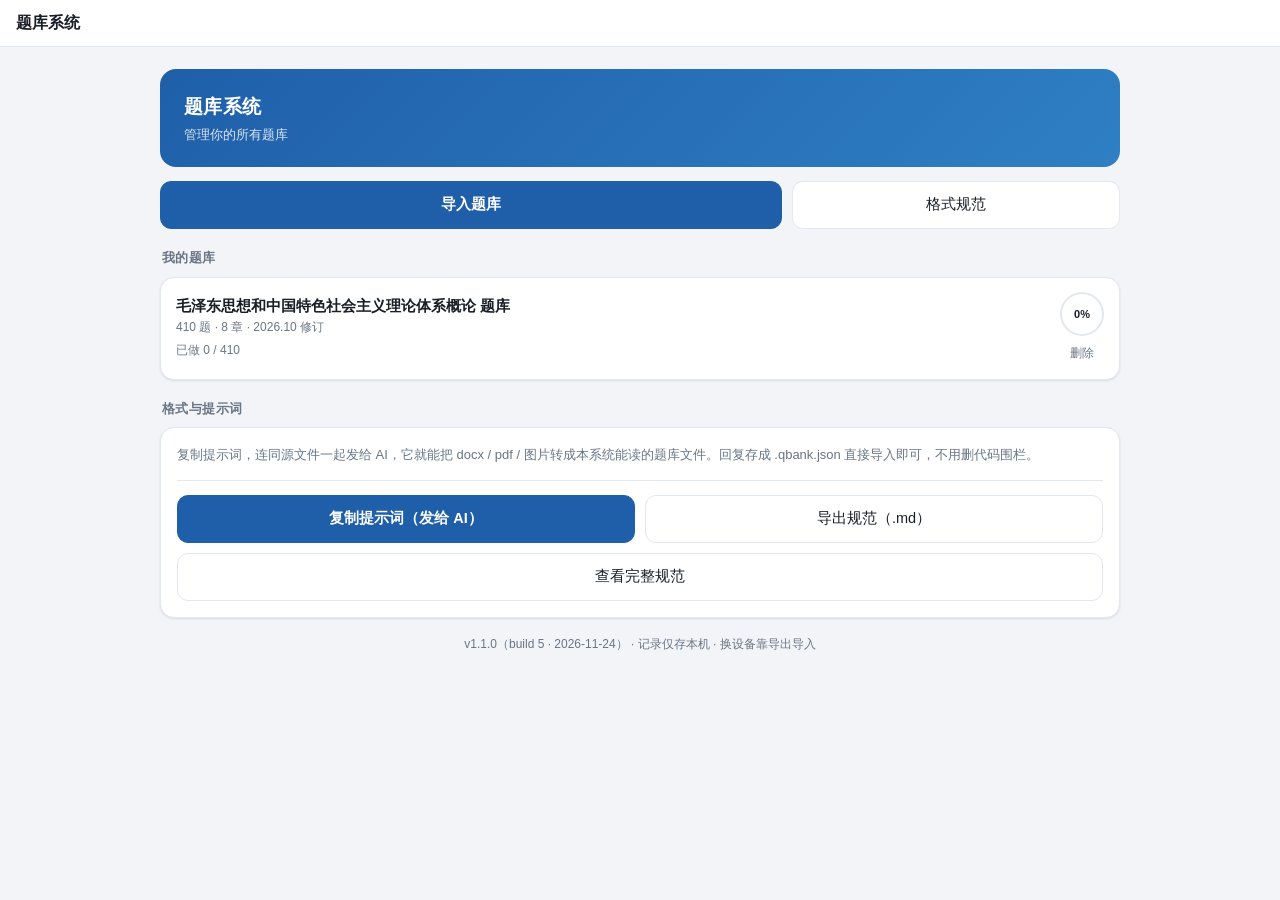
==== commit ea4e436a: "题库系统 v1.1.0：进入答题清掉上次作答、修复恢复位置与自动翻页" ====
--- a/tiku-system/index.html
+++ b/tiku-system/index.html
@@ -288,7 +288,7 @@
       </div>
     </div>
     </div>
-    <div class="muted" style="text-align:center;margin:16px 0 4px;font-size:12px">记录仅存本机 · 换设备靠导出导入</div>
+    <div class="muted" style="text-align:center;margin:16px 0 4px;font-size:12px" id="topVer"></div>
   </div>
 
   <!-- ================= 某个题库的首页 ================= -->
@@ -12649,6 +12649,7 @@
   }
  ]
 }</script>
+<script id="appVer" type="text/plain">v1.1.0（build 5 · 2026-11-24）</script>
 <script id="specDoc" type="text/plain"># 题库格式规范 v1.0（严格版）· 兼 AI 转换提示词
 
 本文同时是**格式规范**和**可直接发给 AI 的提示词**。软件里内嵌的也是这一份，只有这一个来源。
@@ -13038,7 +13039,19 @@
 var state = { q:{} };    // 指向 recs[curId]
 var cur = { list:[], i:0, mode:"seq", title:"" };
 var noteTimer = null, savedTimer = null, importMode = "merge";
+var quizEpoch = 0;   // 每次进入答题 +1，旧定时器靠比对代次自动失效
 var view = "vBanks";
+
+/* 本次答题会话的作答态：只存内存、不落盘、不导出。
+   每次进入答题（继续练习 / 章节 / 错题重做 / 总览跳题）都清空，
+   所以重新打开题目时上一次选了什么、判了对错都不会残留。
+   做题次数、历史明细、错选分布等仍存在持久化记录里，不受影响。 */
+var sess = {};
+function resetSess(){ sess = {}; quizEpoch++; }
+function sOf(id){
+  if(!sess[id]) sess[id] = { picked:[], answered:false, ok:null };
+  return sess[id];
+}
 
 function lsGet(k){ try{ return localStorage.getItem(k); }catch(e){ return null; } }
 function lsSet(k,v){ try{ localStorage.setItem(k,v); return true; }catch(e){ return false; } }
@@ -13281,6 +13294,7 @@
   var idx = -1;
   for(var i=0;i<list.length;i++){ if(list[i].id === q.id){ idx = i; break; } }
   if(idx < 0) return false;
+  resetSess();
   cur.list = list; cur.i = idx; cur.mode = "seq"; cur.title = q.chName;
   show("vQuiz"); renderQ();
   var tip = $("#resumeTip");
@@ -13340,6 +13354,7 @@
   var idx = -1;
   for(var i=0;i<list.length;i++){ if(list[i].id === qid){ idx = i; break; } }
   if(idx < 0){ return; }
+  resetSess();
   cur.list = list; cur.i = idx; cur.mode = "seq"; cur.title = q.chName;
   show("vQuiz"); renderQ();
 }
@@ -13442,7 +13457,8 @@
   $("#bankTitle").textContent = (BANK.meta && BANK.meta.title) || "题库";
   var sub = (BANK.meta && (BANK.meta.subject || BANK.meta.edition)) || "";
   $("#bankSub").textContent = QS.length + " 道题 · " + BANK.chapters.length + " 章" + (sub ? " · " + sub : "");
-  $("#verLine").textContent = "题库版本 " + ((BANK.meta && BANK.meta.edition) || "—") + " · 记录仅存本机";
+  var ve0 = $("#appVer"), vs0 = ve0 ? ve0.textContent.trim() : "";
+  $("#verLine").textContent = vs0 + " · 题库版本 " + ((BANK.meta && BANK.meta.edition) || "—") + " · 记录仅存本机";
 
   var info = $("#bankInfo");
   info.innerHTML =
@@ -13699,6 +13715,8 @@
     back.style.display = "none";
     if(gear) gear.style.display = "none";
     $("#hdTitle").textContent = "题库系统"; $("#hdProg").textContent = "";
+    var tv = $("#topVer"), ve = $("#appVer");
+    if(tv) tv.textContent = (ve ? ve.textContent.trim() : "") + " · 记录仅存本机 · 换设备靠导出导入";
   } else {
     back.style.display = "inline-flex";
     if(gear) gear.style.display = "inline-flex";
@@ -13715,13 +13733,14 @@
     refreshHomeStats();
   } else {
     curId = "";
-    lsSet(K_CUR, "");
+    // 不清 K_CUR：保留"上次在哪个题库"，下次打开软件还能回到那一题
     show("vBanks");
   }
 }
 
 function startQuiz(list, mode, title){
   if(!list.length){ alert("这一组没有题目。"); return; }
+  resetSess();
   cur.list = list; cur.i = 0; cur.mode = mode; cur.title = title || "练习";
   show("vQuiz"); renderQ();
 }
@@ -13730,9 +13749,10 @@
   var q = cur.list[cur.i];
   if(!q) return;
   var r = getRec(q.id) || blankRec();
-  var locked = (r.lastCorrect === 1 || r.lastCorrect === 0);
-  var picked = r.lastPicked || [];
-  var tagCls = r.lastCorrect===1 ? "ok" : (r.lastCorrect===0 ? "bad" : "");
+  var sv = sOf(q.id);
+  var locked = sv.answered;
+  var picked = sv.picked || [];
+  var tagCls = sv.answered ? (sv.ok ? "ok" : "bad") : "";
   var tags = (q.tags||[]).map(function(t){
     return '<span class="tag" style="background:#eceff3;color:var(--sub)">' + esc(t) + '</span>';
   }).join("");
@@ -13774,7 +13794,7 @@
   var fb = $("#qFb");
   fb.innerHTML = "";
   if(locked){
-    if(r.lastCorrect===1){
+    if(sv.ok){
       fb.innerHTML = '<div class="fb ok"><b>答对了</b>' + (q.analysis ? '<span class="an">解析：' + esc(q.analysis) + '</span>' : '') + '</div>';
     } else {
       fb.innerHTML = '<div class="fb bad"><b>答错了</b> · 正确答案 <b>' + q.answer.join("") + '</b>' +
@@ -13833,23 +13853,25 @@
 
 function pickOpt(k){
   var q = cur.list[cur.i];
-  var r = getRec(q.id) || blankRec();
-  if(r.lastCorrect === 1 || r.lastCorrect === 0) return;
-  var p = (r.lastPicked||[]).slice();
+  var sv = sOf(q.id);
+  if(sv.answered) return;
+  var p = sv.picked.slice();
   if(isMulti(q)){
     var at = p.indexOf(k);
     if(at>=0) p.splice(at,1); else p.push(k);
-    setRec(q.id, { lastPicked:p });
+    sv.picked = p;
     renderQ();
   } else {
-    setRec(q.id, { lastPicked:[k] });
+    sv.picked = [k];
     grade(q);
   }
 }
 
 function grade(q){
   var r = getRec(q.id) || blankRec();
-  var p = r.lastPicked || [];
+  var sv = sOf(q.id);
+  if(sv.answered) return;
+  var p = sv.picked || [];
   if(!p.length) return;
   var ok = isCorrect(q, p);
   var h = (r.h||[]).slice(-49);
@@ -13861,19 +13883,22 @@
     attempts: (r.attempts||0)+1,
     correct: (r.correct||0) + (ok?1:0),
     wrong: (r.wrong||0) + (ok?0:1),
+    lastPicked: p.slice().sort(),
     lastCorrect: ok?1:0, h: h, wo: wo
   });
+  sv.answered = true;
+  sv.ok = ok ? 1 : 0;
   renderQ();
 
   if(ok) sndCorrect(); else sndWrong();
 
   if(ok && SET.autoNext && cur.i < cur.list.length - 1){
-    var from = cur.i, qid = q.id;
+    var from = cur.i, qid = q.id, epoch = quizEpoch, svRef = sv;
     setTimeout(function(){
-      if(view !== "vQuiz") return;
+      if(view !== "vQuiz" || epoch !== quizEpoch) return;   // 已退出或重进，作废
       if(cur.i !== from) return;                     // 用户已经自己跳了
-      var rr = getRec(qid);
-      if(!rr || rr.lastCorrect !== 1) return;        // 已经重做就别跳了
+      if(!svRef.answered || !svRef.ok) return;       // 本次会话已重做，别跳
+      if(sess[qid] !== svRef) return;                // 该题会话态已换，别跳
       go(1);
     }, SET.delay);
   }
@@ -14615,8 +14640,8 @@
   $("#btnSheet").addEventListener("click", openSheet);
   $("#btnSubmit").addEventListener("click", function(){ flushNote(); grade(cur.list[cur.i]); });
   $("#btnRedo").addEventListener("click", function(){
-    var q = cur.list[cur.i];
-    setRec(q.id, { lastPicked:[], lastCorrect:null });
+    var sv = sOf(cur.list[cur.i].id);
+    sv.picked = []; sv.answered = false; sv.ok = null;
     renderQ();
   });
   $("#btnFlag").addEventListener("click", function(){
